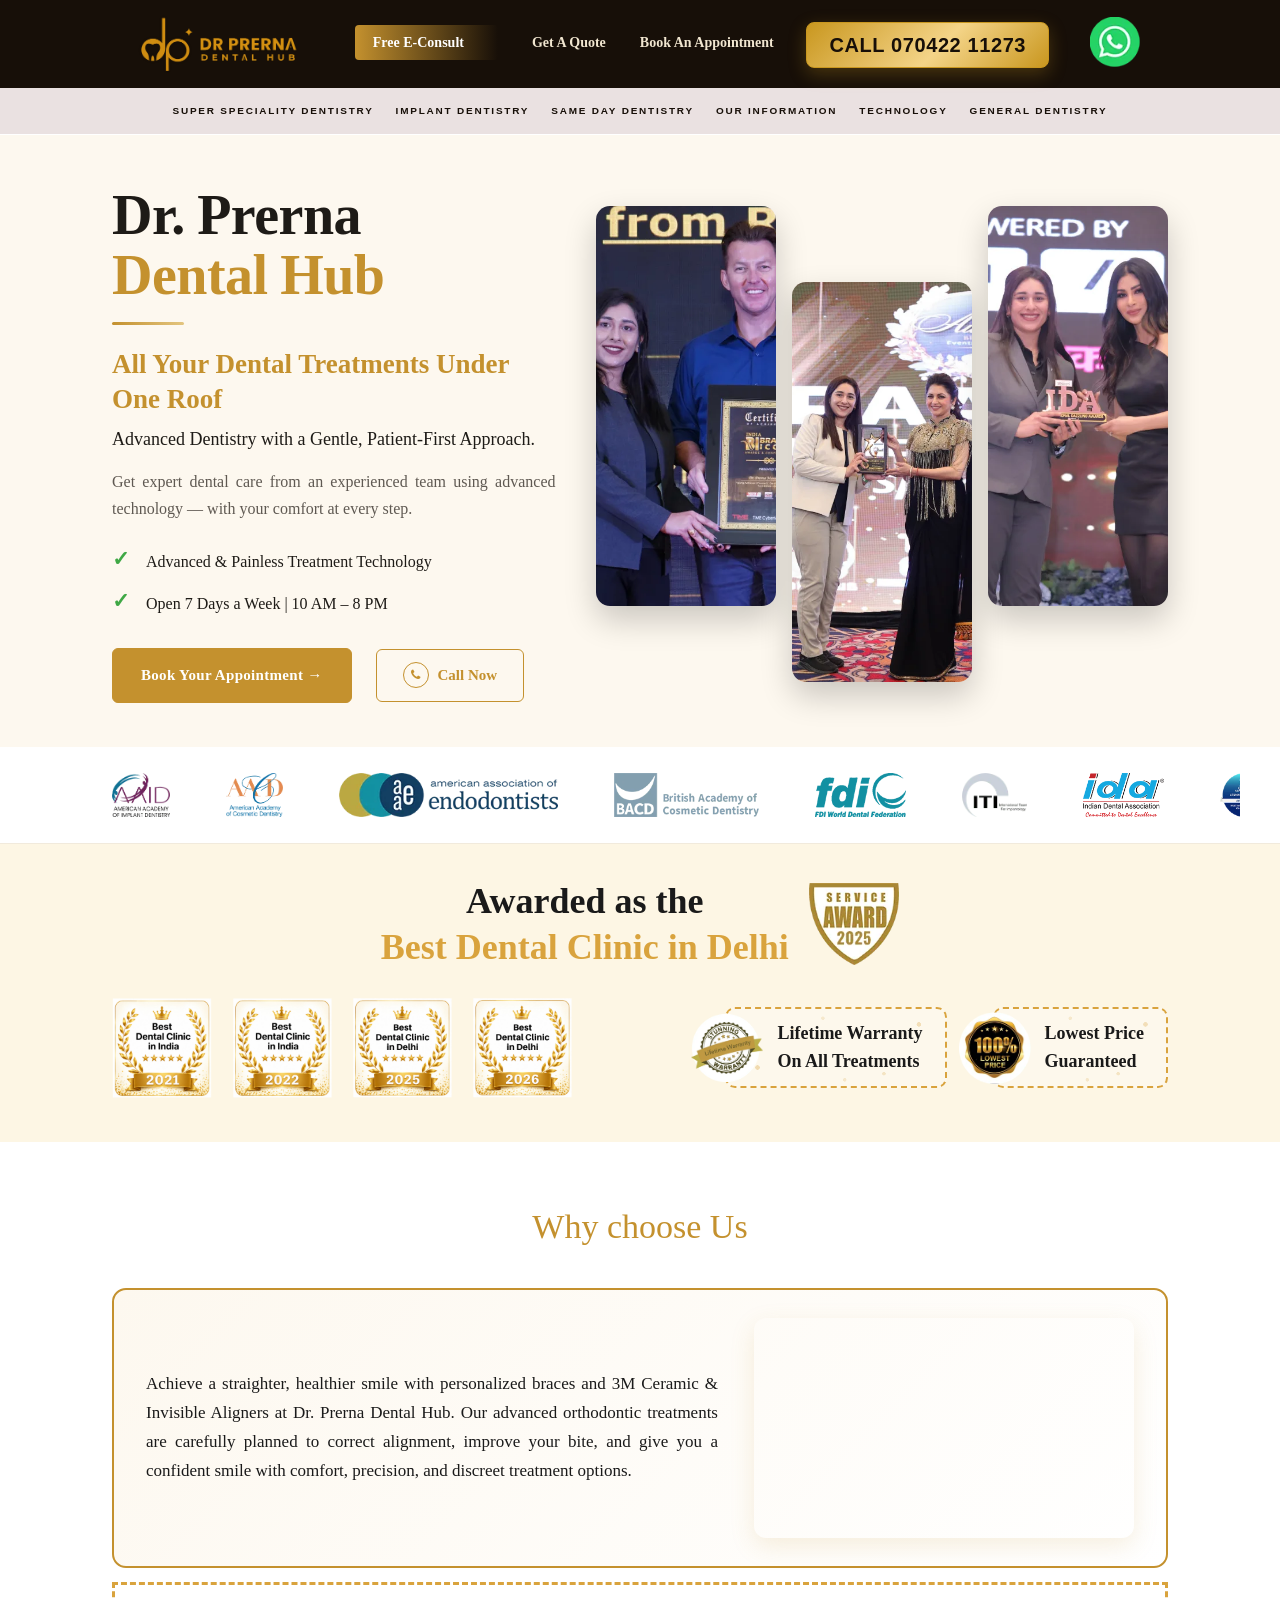
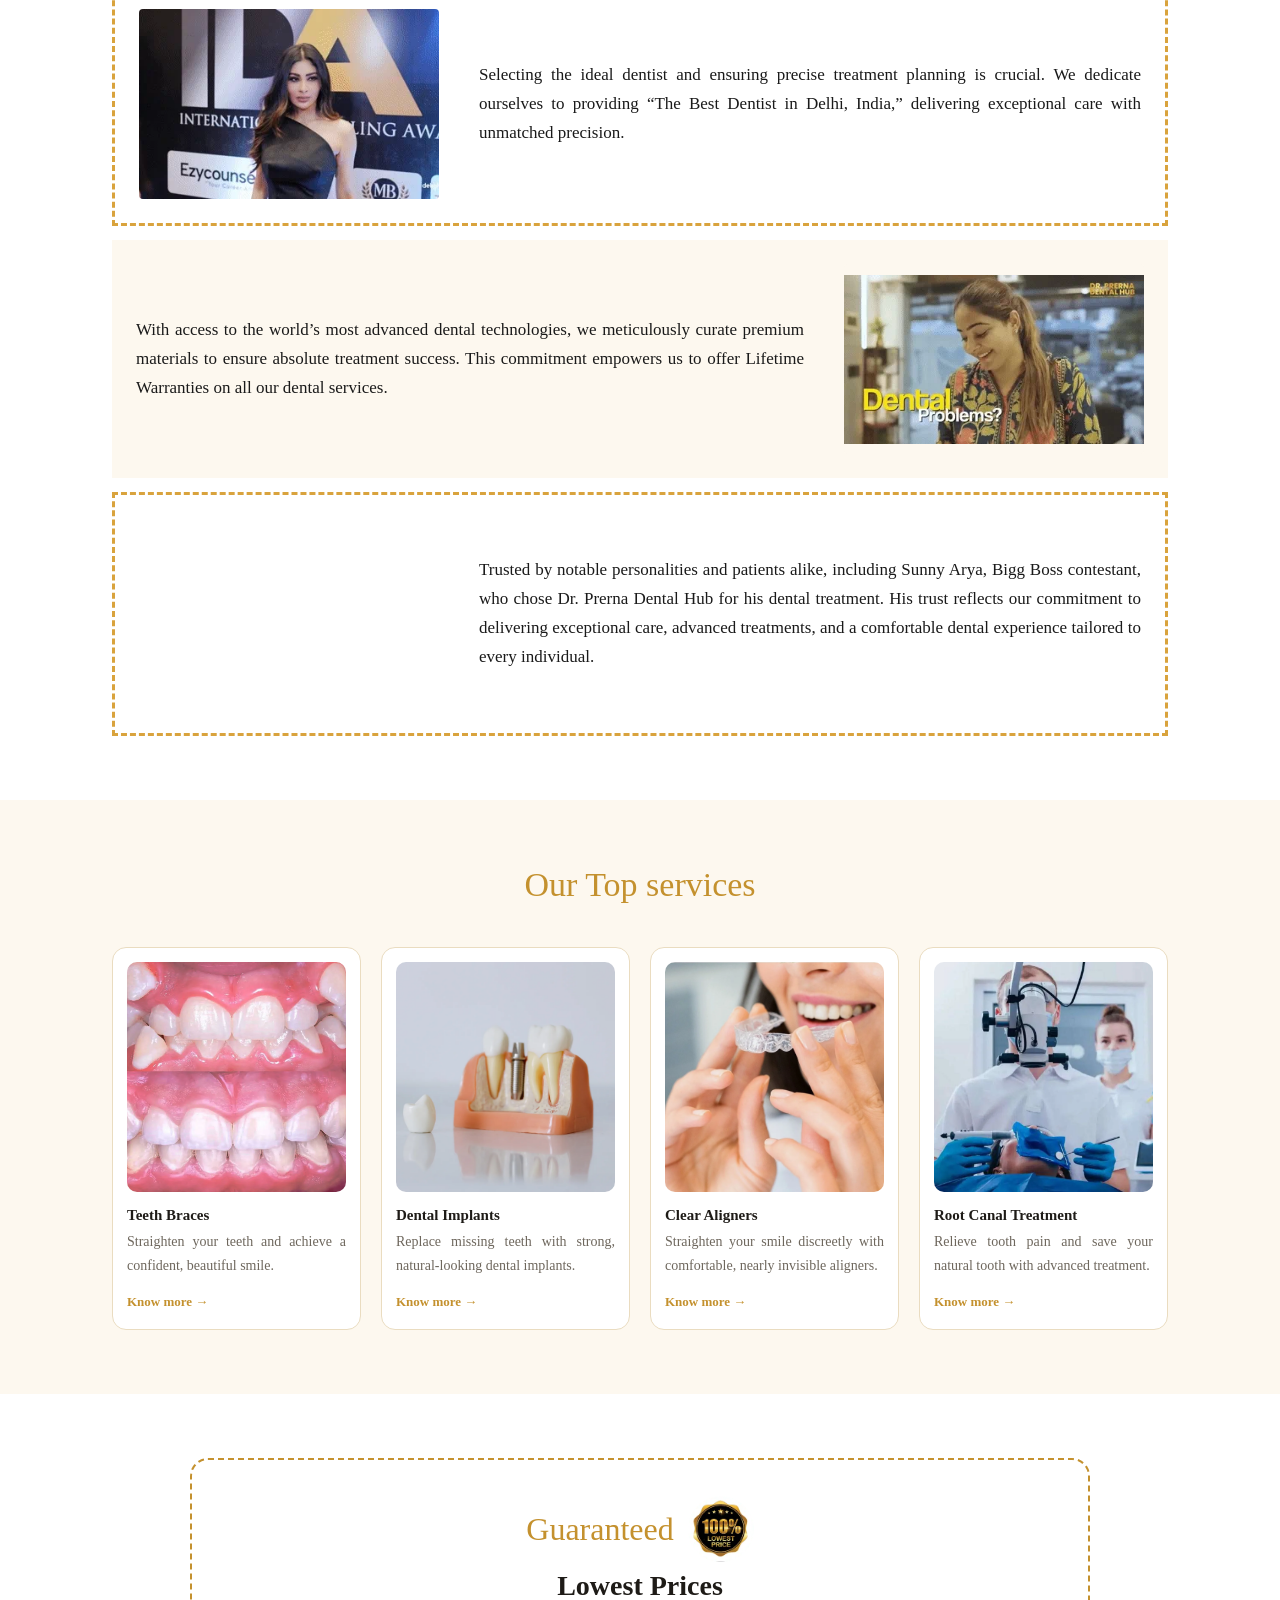
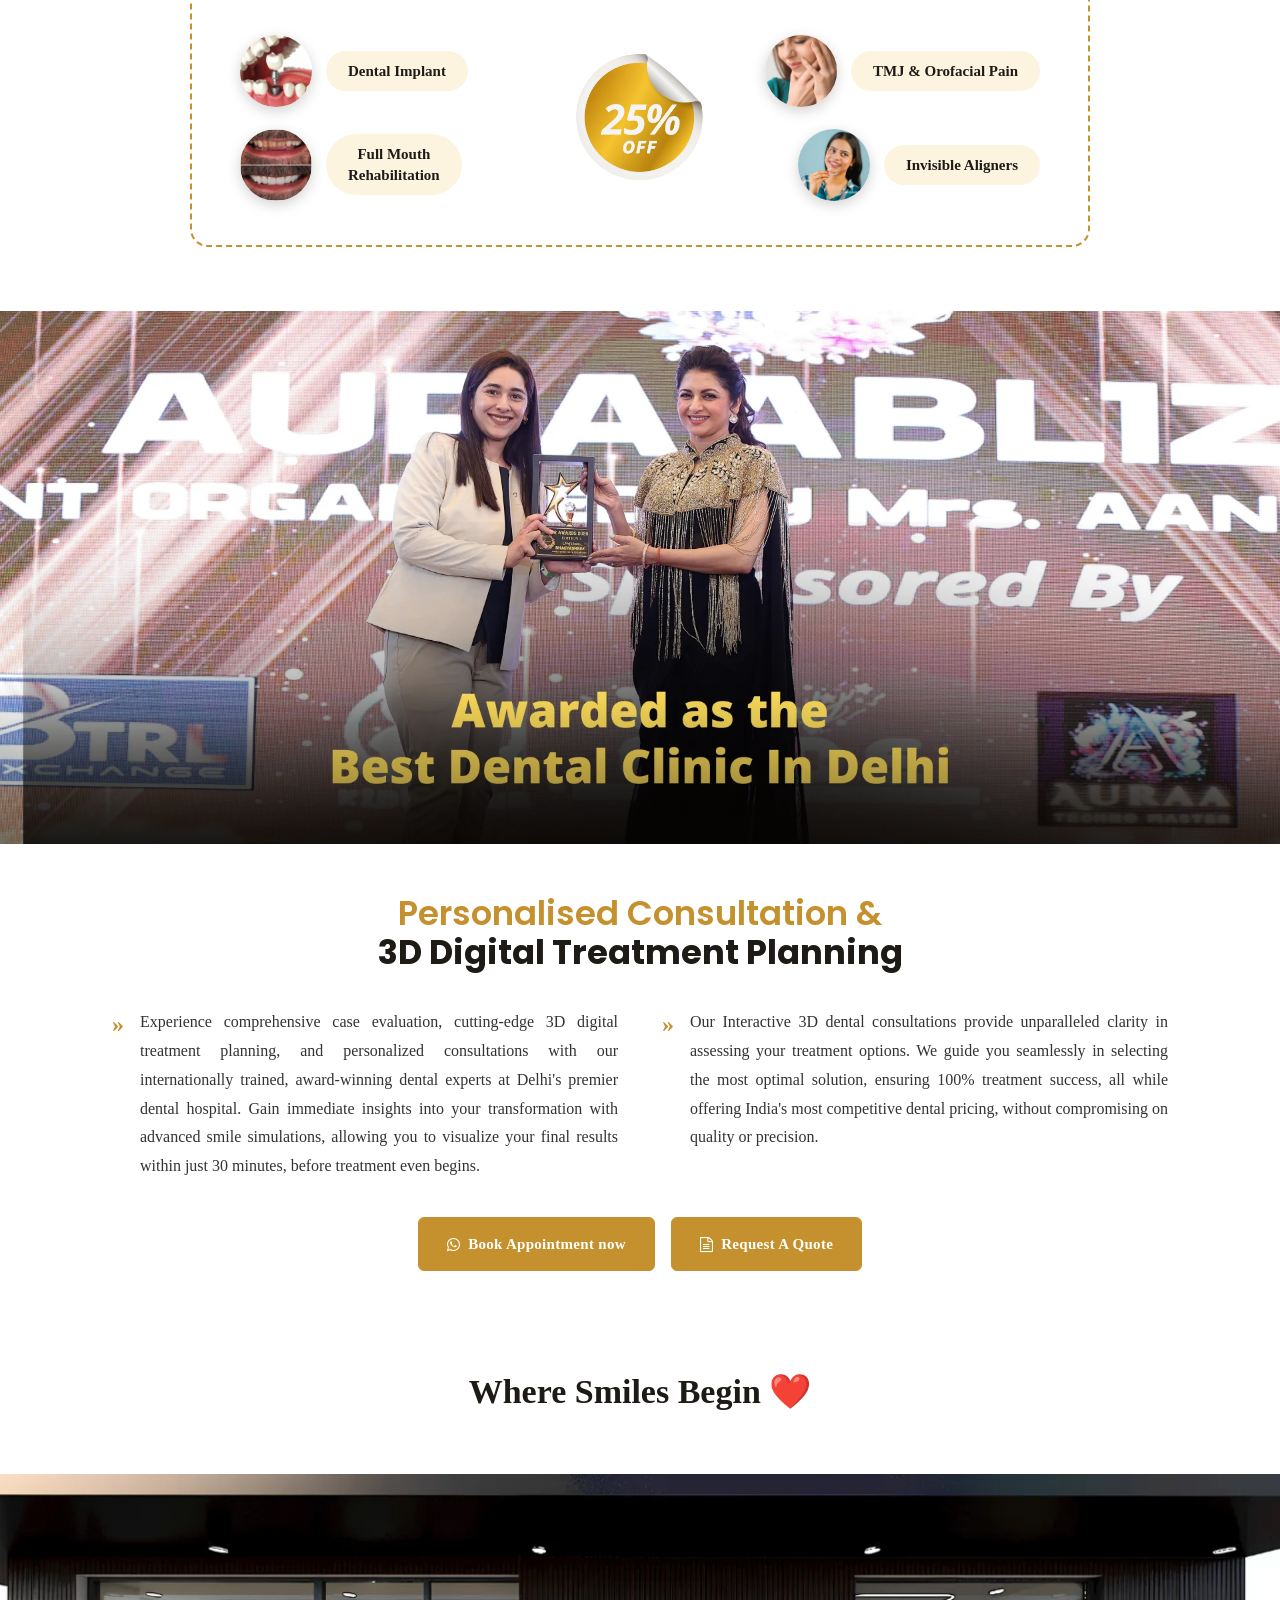
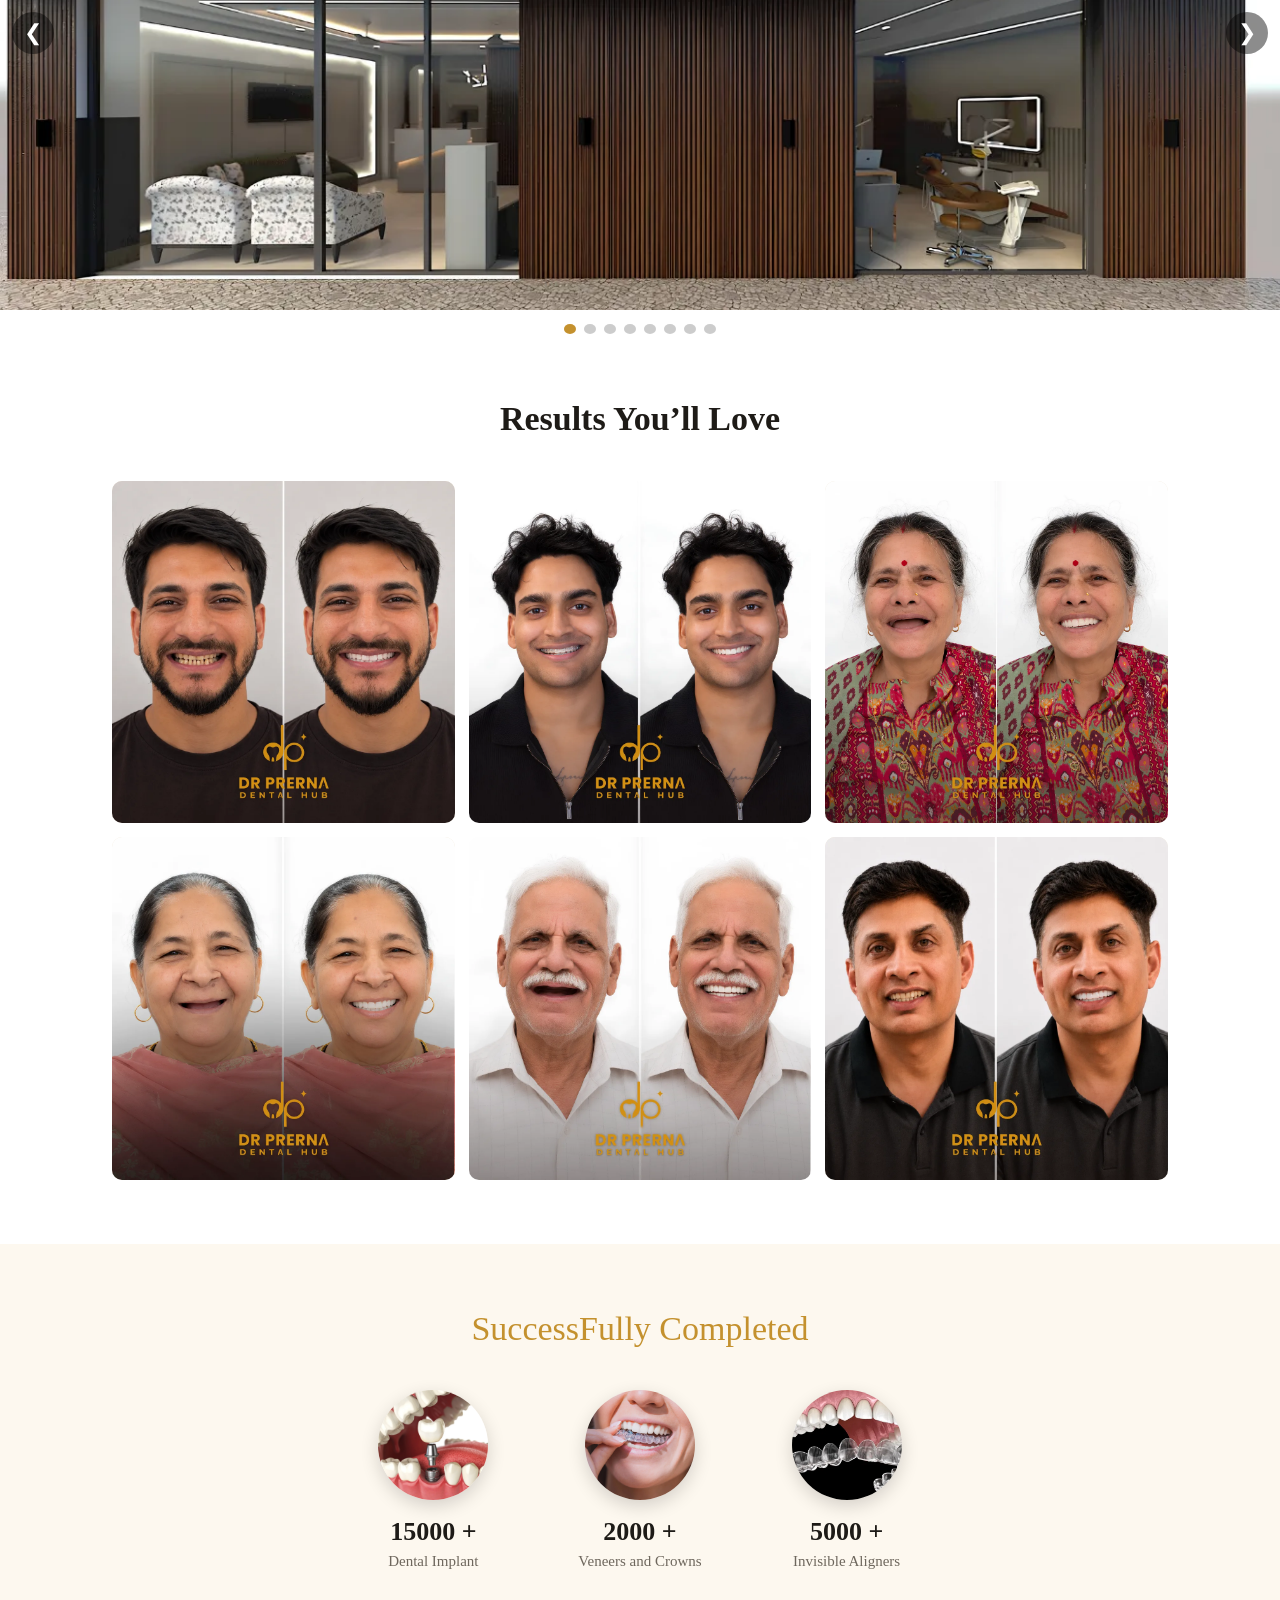
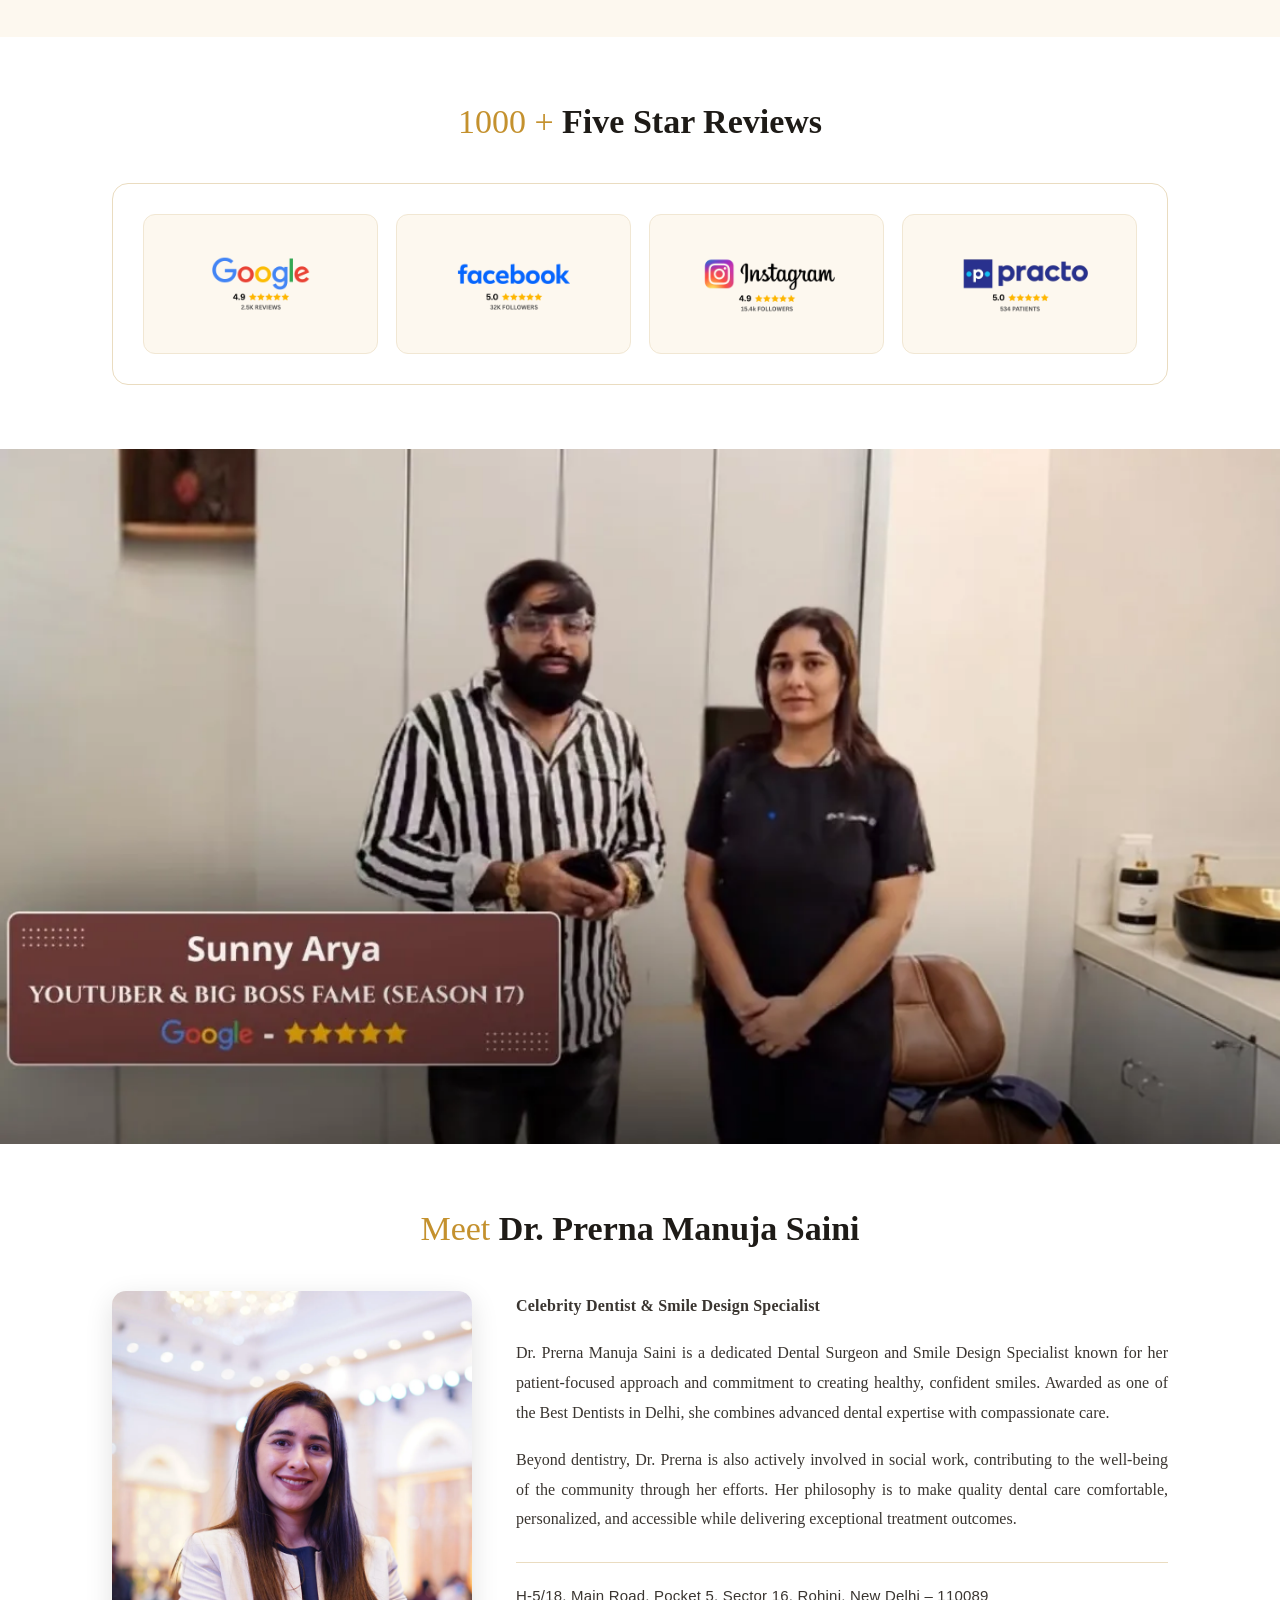
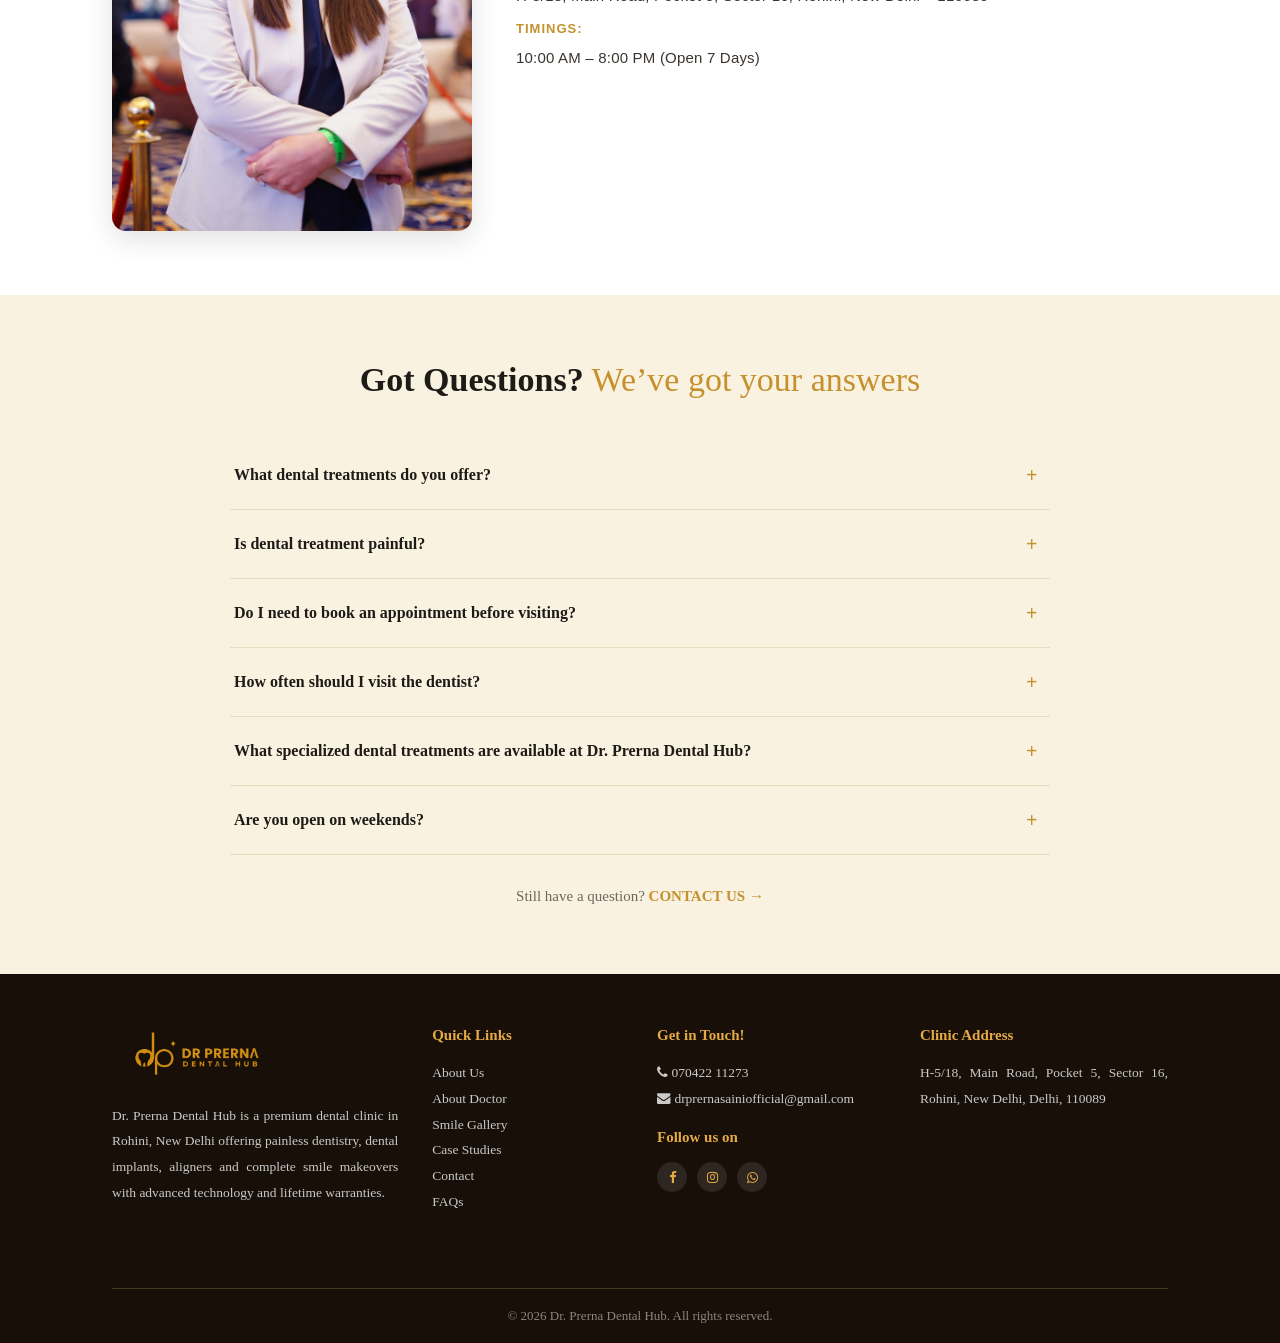
==== index.html @ 321ccd40 "Fix header WhatsApp overflow; lead with hero photos on mobile The top bar's flex row was 'flex: 0 0 " ====
<!DOCTYPE HTML>
<html lang="en">
<head>
    <meta name="viewport" content="width=device-width, initial-scale=1">
    <meta charset="utf-8">

    <title>Best Dentist in Rohini Sector 16 | Dr. Prerna Dental Hub</title>
    <meta name="description" content="Visit Dr. Prerna Dental Hub, Rohini Sector 16's trusted dental clinic for painless treatments, dental implants &amp; advanced dentistry. Book your appointment today." />
    <meta http-equiv="X-UA-Compatible" content="IE=edge">
    <link rel="canonical" href="index.html" />

    <link rel="shortcut icon" href="assets/favicon.webp" type="image/png">
    <link rel="icon" href="assets/favicon.webp" type="image/png">

    <!-- Poppins for banner caption + consultation heading -->
    <link rel="preconnect" href="https://fonts.googleapis.com">
    <link rel="preconnect" href="https://fonts.gstatic.com" crossorigin>
    <link rel="stylesheet" href="https://fonts.googleapis.com/css2?family=Poppins:wght@600;700&display=swap">

    <!-- Original site stylesheets: keep the header/logo pixel-identical to index.html -->
    <link rel="stylesheet" href="assets/css/font-awesome.css" type="text/css" media="all">
    <link rel="stylesheet" href="assets/css/style.css" type="text/css" media="all" />
    <link rel="stylesheet" href="assets/css/responsive-style.css" type="text/css" media="all" />
    <link rel="stylesheet" href="assets/css/header-footer-style.css" type="text/css" media="all" />

    <script type="text/javascript" src="assets/js/jquery.js"></script>

    <style type="text/css">
    /* ==========================================================================
       index3 — Dr Prerna Dental Hub layout.
       Font: Georgia Bold (headings) / Georgia Regular (body) throughout.
       ========================================================================== */
    .sd3, .sd3 *, .sd3 *:before, .sd3 *:after { box-sizing: border-box; }

    .sd3 {
        --cream:  #FDF8EF;
        --cream2: #FAF2E1;
        --gold:   #C4912E;
        --gold2:  #E3C57F;
        --ink:    #1E1B17;
        --muted:  #6E675D;
        --line:   #EADCC0;
        --green:  #0F4A3A;

        background: #fff;
        color: var(--ink);
        font-family: Georgia, 'Times New Roman', serif;
        font-size: 16px;
        line-height: 1.75;
        overflow-x: hidden;
    }

    /* reset against the original global stylesheet */
    .sd3 h1, .sd3 h2, .sd3 h3, .sd3 h4, .sd3 h5, .sd3 h6 {
        margin: 0; padding: 0; font-weight: 700; line-height: 1.25;
        color: var(--ink); text-transform: none; letter-spacing: 0;
        font-family: Georgia, 'Times New Roman', serif; background: none;
    }
    .sd3 p       { margin: 0 0 16px; color: var(--muted); font-size: 16px; font-family: Georgia, 'Times New Roman', serif; }
    .sd3 p:last-child { margin-bottom: 0; }
    .sd3 ul      { margin: 0; padding: 0; list-style: none; }
    .sd3 li      { margin: 0; padding: 0; background: none; list-style: none; }
    .sd3 a       { text-decoration: none; color: inherit; }
    .sd3 img     { max-width: 100%; height: auto; display: block; border: 0; }
    .sd3 video   { max-width: 100%; display: block; }
    .sd3 figure  { margin: 0; }
    .sd3 strong  { color: var(--ink); font-weight: 700; }

    /* compact wrap — 1200px max keeps content from stretching on wide screens */
    .sd3-wrap   { width: 100%; max-width: 1200px; margin: 0 auto; padding: 0 72px; }
    .sd3-sec    { padding: 64px 0; }

    /* The original header is position:fixed, so the page must start below it. */
    .sd3 { padding-top: 141px; }

    /* Match header container to content width */
    .header-wraper .container { width: 100%; max-width: 1200px; padding-left: 72px; padding-right: 72px; }

    /* Top bar: logo — Free E-Consult / Get A Quote / Book An Appointment — WhatsApp + call */
    .header-wraper .top-wraper .container { display: flex; align-items: center; justify-content: space-between; gap: 28px; }
    .header-wraper .top-wraper .logo { float: none; flex: 0 0 auto; }
    .header-wraper .top-wraper .top-block { float: none; margin: 0; flex: 0 0 auto; }
    .sd3-topnav {
        display: flex; align-items: center; gap: 34px; flex: 1 1 auto;
        justify-content: center; list-style: none; margin: 0; padding: 0;
    }
    .sd3-topnav li { margin: 0; padding: 0; }
    .sd3-topnav a {
        color: #f1e6d0; font-size: 14px; font-weight: 600; white-space: nowrap;
        font-family: Georgia, 'Times New Roman', serif; transition: color .2s;
    }
    .sd3-topnav a:hover { color: #e5aa43; }
    .sd3-topnav a.sd3-topnav-cta {
        color: #fff; background: linear-gradient(90deg, #c4912e 0%, rgba(196,145,46,0) 100%);
        padding: 10px 34px 10px 18px; border-radius: 4px; font-weight: 700;
    }
    .sd3-topnav a.sd3-topnav-cta:hover { color: #fff; }
    @media (max-width: 1100px) { .sd3-topnav { display: none; } }

    /* Below ~640px the logo + call pill + WhatsApp circle no longer fit the
       flex row. They were 'flex: 0 0 auto', so the WhatsApp button simply
       overflowed past the right edge and got clipped. Let both ends shrink
       and trim the call pill so the circle stays fully on screen. */
    @media (max-width: 640px) {
        .header-wraper .top-wraper .container { gap: 10px; }
        .header-wraper .top-wraper .logo { flex: 0 1 auto; min-width: 0; }
        .header-wraper .top-wraper .logo img { max-width: 118px; height: auto; }
        .header-wraper .top-wraper .top-block { flex: 0 0 auto; }
        .header-wraper .top-wraper .apppoint-btn { display: flex; align-items: center; gap: 8px; }
        .header-wraper .top-wraper .apppoint-btn .callbtn { margin: 0; font-size: 13px; }
        .header-wraper .top-wraper .apppoint-btn .callbtn .btn-title { font-size: 11px; letter-spacing: .3px; }
        .header-wraper .top-wraper a.dropdown-icon { flex: 0 0 34px; width: 34px; height: 34px; top: 0; }
        .header-wraper .top-wraper a.dropdown-icon img { width: 100%; height: 100%; display: block; }
    }
    @media (max-width: 400px) {
        .header-wraper .top-wraper .logo img { max-width: 96px; }
        .header-wraper .top-wraper .apppoint-btn .callbtn .btn-title { font-size: 10px; }
        .header-wraper .top-wraper .apppoint-btn .callbtn { padding: 6px 8px; }
    }

    /* Desktop nav: all items in one centred row, auto-fitting the width */
    @media (min-width: 992px) {
        .header-wraper .main-box { display: flex; align-items: center; justify-content: center; width: 100%; }
        .header-wraper .nav-outer { flex: 1 1 auto; display: flex; justify-content: center; min-width: 0; }
        .header-wraper .main-menu { float: none; width: 100%; max-width: 100%; }
        .header-wraper .main-menu .navigation { display: flex; justify-content: center; align-items: center; flex-wrap: nowrap; width: 100%; }
        .header-wraper .main-menu .navigation > li { float: none; flex: 0 1 auto; }
        .header-wraper .main-menu .navigation > li > a {
            padding: 8px clamp(4px, 0.9vw, 11px);
            font-size: clamp(9.5px, 0.78vw, 12px) !important;
            letter-spacing: clamp(0.4px, 0.14vw, 2.7px);
            white-space: nowrap;
        }
    }
    .sd3-cream  { background: var(--cream); }
    .sd3-cream2 { background: var(--cream2); }

    /* ---- shared section heading ---- */
    .sd3-title { text-align: center; margin-bottom: 40px; }
    .sd3-title h2 {
        font-family: Georgia, 'Times New Roman', serif;
        font-size: 34px; font-weight: 400; color: var(--gold);
    }
    .sd3-title h2 b { color: var(--ink); font-weight: 700; }
    .sd3-title .sd3-sub { display: block; font-size: 15px; color: var(--muted); margin-top: 8px; }

    /* three little gold dots */
    .sd3-dots { display: flex; gap: 6px; justify-content: center; margin-bottom: 14px; }
    .sd3-dots span { width: 6px; height: 6px; border-radius: 50%; background: var(--gold2); }
    .sd3-dots span:nth-child(2) { background: var(--gold); }

    /* ---- buttons ---- */
    .sd3-btn {
        display: inline-flex; align-items: center; gap: 8px;
        padding: 12px 28px; border-radius: 999px;
        font-size: 14px; font-weight: 700; letter-spacing: .3px;
        font-family: Georgia, 'Times New Roman', serif;
        background: var(--gold); color: #fff; border: 1px solid var(--gold);
        transition: .2s;
    }
    .sd3-btn:hover { background: #ab7d24; border-color: #ab7d24; color: #fff; }
    .sd3-btn.ghost { background: transparent; color: var(--gold); }
    .sd3-btn.ghost:hover { background: var(--gold); color: #fff; }
    /* override .sd3 a { color: inherit } so gold buttons keep white text */
    .sd3 a.sd3-btn { color: #fff; }
    .sd3 a.sd3-btn.ghost { color: var(--gold); }
    .sd3 a.sd3-btn.ghost:hover { color: #fff; }
    .sd3-btn.sq { border-radius: 6px; padding: 13px 28px; font-size: 15px; }

    /* ==================== 1. HERO ==================== */
    .sd3-hero { background: var(--cream); padding: 50px 0 44px; }
    .sd3-hero-row { display: flex; gap: 40px; align-items: center; }
    .sd3-hero-left  { flex: 0 0 42%; max-width: 42%; }

    .sd3-hero h1 {
        font-family: Georgia, 'Times New Roman', serif;
        font-size: 56px; font-weight: 700; line-height: 1.08; margin-bottom: 22px;
        /* keep the words tight — the scale does the work, not the spacing */
        text-align: left; text-justify: auto; word-spacing: -1px; letter-spacing: -0.5px;
        color: var(--ink);
    }
    .sd3-hero h1 .sd3-h1-gold { color: var(--gold); }
    .sd3-hero h1::after {
        content: ""; display: block; width: 72px; height: 3px; margin-top: 16px;
        background: linear-gradient(90deg, var(--gold), var(--gold2));
        border-radius: 2px;
    }
    .sd3-hero .sd3-hero-h2 {
        font-family: Georgia, 'Times New Roman', serif;
        font-size: 27px; font-weight: 700; color: var(--gold); line-height: 1.3;
        margin: 0 0 8px; text-align: left;
    }
    .sd3-hero .sd3-hero-bold {
        font-family: Georgia, 'Times New Roman', serif;
        font-size: 22px; font-weight: 800; color: var(--ink); margin-bottom: 16px;
    }
    .sd3-hero .sd3-tag {
        font-family: Georgia, 'Times New Roman', serif;
        font-size: 20px; font-weight: 700; color: var(--ink); margin-bottom: 10px; line-height: 1.5;
    }
    .sd3-hero .sd3-sub {
        font-family: Georgia, 'Times New Roman', serif;
        font-size: 18px; font-weight: 400; color: var(--ink); margin-bottom: 14px; line-height: 1.6;
    }
    .sd3-hero .sd3-lead {
        font-family: Georgia, 'Times New Roman', serif;
        font-size: 16px; font-weight: 400; color: #5f5952; margin-bottom: 26px; line-height: 1.7;
    }
    .sd3-hero ul { margin-bottom: 30px; }
    .sd3-hero ul li {
        display: flex; align-items: flex-start; gap: 12px;
        font-size: 16px; color: var(--ink); margin-bottom: 14px;
        font-family: Georgia, 'Times New Roman', serif;
    }
    .sd3-tick {
        flex: 0 0 22px; width: 22px; color: #3FA845;
        font-size: 21px; line-height: 1.1; font-weight: 700;
    }
    .sd3-hero-cta { display: flex; align-items: center; gap: 24px; flex-wrap: wrap; }
    .sd3-hero-cta .sd3-call {
        display: inline-flex; align-items: center; gap: 9px; font-size: 15px; font-weight: 700;
        color: var(--gold); font-family: Georgia, 'Times New Roman', serif;
        padding: 12px 26px; border: 1px solid var(--gold); border-radius: 6px;
        background: transparent; transition: .2s;
    }
    .sd3-hero-cta .sd3-call:hover { background: var(--gold); color: #fff; }
    .sd3-hero-cta .sd3-call:hover i { color: #fff; }
    .sd3-hero-cta .sd3-call i {
        width: 26px; height: 26px; border-radius: 50%; border: 1px solid currentColor;
        display: flex; align-items: center; justify-content: center; font-size: 12px;
    }

    /* three overlapping award photos */
    .sd3-hero-right { flex: 1 1 auto; min-width: 0; display: flex; align-items: flex-start; gap: 16px; }
    /* Slider dots are phone-only; hidden by default. */
    .sd3-hero-dots { display: none; }
    .sd3-hi { flex: 1 1 0; min-width: 0; border-radius: 14px; overflow: hidden; box-shadow: 0 14px 32px rgba(0,0,0,.20); }
    .sd3-hi img { width: 100%; height: 400px; object-fit: cover; object-position: 50% 25%; }
    .sd3 .sd3-hi-1 { z-index: 1; }
    .sd3 .sd3-hi-2 { z-index: 2; margin-top: 76px; }
    .sd3 .sd3-hi-3 { z-index: 3; }

    /* ==================== 2. ACCREDITATION STRIP ==================== */
    .sd3-brands { background: #fff; padding: 26px 0; border-bottom: 1px solid #F1EADC; }
    .sd3-brands .sd3-wrap { overflow: hidden; }
    .sd3-brands-track { display: flex; width: max-content; animation: sd3-marquee 32s linear infinite; }
    .sd3-brands:hover .sd3-brands-track { animation-play-state: paused; }
    .sd3-brands ul {
        display: flex; align-items: center; flex-wrap: nowrap;
        gap: 56px; padding-right: 56px; margin: 0;
    }
    .sd3-brands li { flex: 0 0 auto; }
    .sd3-brands img { height: 44px; width: auto; object-fit: contain; filter: grayscale(15%); }
    @keyframes sd3-marquee { from { transform: translateX(0); } to { transform: translateX(-50%); } }
    @media (prefers-reduced-motion: reduce) { .sd3-brands-track { animation: none; } }

    /* ==================== 3. AWARDED ==================== */
    .sd3-award {
        background: #FDF6E4; padding: 34px 0 44px;
        font-family: Georgia, 'Times New Roman', serif;
    }

    .sd3-award-head { display: flex; align-items: center; justify-content: center; gap: 20px; margin-bottom: 28px; }
    .sd3-award-head-txt { text-align: center; }
    .sd3-award-head h3,
    .sd3-award-head h2 { font-family: Georgia, 'Times New Roman', serif; font-size: 36px; font-weight: 700; line-height: 1.28; }
    .sd3-award-head h3 { color: #1A1A1A; }
    .sd3-award-head h2 { color: #D9A33D; }
    .sd3 .sd3-award-shield { flex: 0 0 auto; height: 82px; width: auto; }

    /* years LEFT — promises RIGHT stacked vertically beside them */
    .sd3-award-row { display: flex; align-items: center; justify-content: space-between; gap: 40px; flex-wrap: nowrap; }
    .sd3-award-years { display: flex; align-items: center; gap: 20px; flex-wrap: wrap; }
    .sd3-award-years img { width: 100px; height: auto; }

    .sd3-award-promises { display: flex; flex-direction: row; align-items: center; gap: 46px; flex: 0 0 auto; }
    .sd3-promise-1 {
        position: relative; display: flex; align-items: center;
        min-height: 80px; padding: 14px 22px 14px 50px;
        border: 2px dashed #D9A33D; border-radius: 10px;
        background:
            radial-gradient(circle at 14% 76%, rgba(217,163,61,.34) 0 2px, transparent 2.5px),
            radial-gradient(circle at 30% 26%, rgba(217,163,61,.22) 0 1.5px, transparent 2px),
            radial-gradient(circle at 88% 20%, rgba(217,163,61,.30) 0 2px, transparent 2.5px),
            radial-gradient(circle at 72% 84%, rgba(217,163,61,.24) 0 1.5px, transparent 2px),
            radial-gradient(circle at 54% 92%, rgba(217,163,61,.20) 0 1.5px, transparent 2px),
            radial-gradient(circle at 44% 12%, rgba(217,163,61,.18) 0 1.5px, transparent 2px),
            #FDF8EC;
    }
    .sd3 .sd3-seal { position: absolute; left: -36px; width: 72px; height: 72px; object-fit: contain; }
    .sd3-promise-txt { display: flex; flex-direction: column; gap: 6px; }
    .sd3-promise-txt span { font-size: 18px; font-weight: 700; color: #1A1A1A; line-height: 1.2; white-space: nowrap; font-family: Georgia, 'Times New Roman', serif; }

    /* ==================== 4. WHY CHOOSE US ==================== */
    .sd3-choose-1 {
        display: flex; gap: 40px; align-items: center;
        border: 3px dashed #D9A33D;
        background: #fff; padding: 24px; margin: 0;
        font-family: Georgia, 'Times New Roman', serif;
    }
    .sd3-choose-1 + .sd3-choose-1 { margin-top: 14px; }
    .sd3-choose-1.plain { border: none; background: var(--cream); border-radius: 0; }
    .sd3-choose-1.alt { flex-direction: row-reverse; }
    .sd3-choose-1 .sd3-choose-img { flex: 0 0 300px; max-width: 300px; border-radius: 4px; overflow: hidden; }
    .sd3-choose-1 .sd3-choose-img img,
    .sd3-choose-1 .sd3-choose-img video { width: 100%; height: 100%; min-height: 190px; object-fit: cover; }
    .sd3-choose-1 .sd3-choose-img--contain img { object-fit: contain; background: var(--cream); }
    .sd3-choose-1 .sd3-choose-txt { flex: 1 1 auto; display: flex; flex-direction: column; justify-content: center; gap: 16px; }
    .sd3-choose-1 .sd3-choose-txt p { font-family: Georgia, 'Times New Roman', serif; font-size: 17px; line-height: 1.7; color: #1A1A1A; }

    /* Braces card — solid border, no dashing */
    .sd3-choose-1.braces-card {
        border: 2px solid var(--gold); border-radius: 14px;
        background: linear-gradient(135deg, #FDF8EF 0%, #fff 100%);
        padding: 28px 32px; gap: 36px;
    }
    .sd3-choose-1.braces-card .sd3-choose-img {
        flex: 0 0 380px; max-width: 380px; border-radius: 12px; overflow: hidden;
        box-shadow: 0 8px 24px rgba(196,145,46,.15);
    }
    .sd3-choose-1.braces-card .sd3-choose-img video {
        width: 100%; height: 100%; min-height: 220px; object-fit: cover; border-radius: 12px;
    }

    /* ==================== 5. TOP SERVICES ==================== */
    .sd3-serv-row { display: grid; grid-template-columns: repeat(4, 1fr); gap: 20px; }
    .sd3-serv-1 {
        border: 1px solid var(--line); border-radius: 14px; background: #fff;
        padding: 14px; transition: .2s;
    }
    .sd3-serv-1:hover { box-shadow: 0 10px 26px rgba(196,145,46,.14); transform: translateY(-3px); }
    .sd3-serv-1 figure { border-radius: 10px; overflow: hidden; margin-bottom: 14px; }
    .sd3-serv-1 figure img { width: 100%; height: 230px; object-fit: cover; }
    .sd3-serv-1 h3 { font-size: 15px; font-weight: 700; margin-bottom: 6px; }
    .sd3-serv-1 p { font-size: 14px; line-height: 1.65; margin-bottom: 10px; }
    .sd3-serv-1 .sd3-serv-link { font-size: 13px; font-weight: 700; color: var(--gold); font-family: Georgia, 'Times New Roman', serif; }

    /* ==================== 6. GUARANTEED LOWEST PRICES ==================== */
    .sd3-price-card {
        border: 2px dashed var(--gold); border-radius: 18px;
        background: #fff; padding: 36px 48px 44px;
        max-width: 900px; margin: 0 auto;
    }
    .sd3-price-head { text-align: center; margin-bottom: 32px; }
    .sd3-price-head h2 {
        font-family: Georgia, 'Times New Roman', serif; font-size: 32px; font-weight: 400; color: var(--gold);
        display: inline-flex; align-items: center; gap: 14px; line-height: 1;
    }
    .sd3-price-inline-badge { width: 66px; height: 66px; object-fit: contain; }
    .sd3-price-head h3 { font-family: Georgia, 'Times New Roman', serif; font-size: 28px; font-weight: 700; color: var(--ink); margin-top: 6px; }
    .sd3-badge100 { display: none; }

    /* body: left-col | center sticker | right-col */
    .sd3-price-body { display: flex; align-items: center; justify-content: space-between; gap: 16px; }
    .sd3-price-col { display: flex; flex-direction: column; gap: 22px; flex: 1 1 0; }
    .sd3-price-col.right { align-items: flex-end; }
    .sd3-price-item { display: flex; align-items: center; gap: 14px; }
    .sd3-price-item.right { flex-direction: row-reverse; }
    .sd3-price-circ {
        width: 72px; height: 72px; border-radius: 50%; object-fit: cover; flex: 0 0 72px;
        box-shadow: 0 4px 14px rgba(0,0,0,.18);
    }
    .sd3-price-label {
        background: #FDF4E0; border-radius: 999px;
        padding: 10px 22px; font-size: 15px; font-weight: 700;
        color: var(--ink); font-family: Georgia, 'Times New Roman', serif;
        line-height: 1.35; text-align: center; white-space: nowrap;
    }
    .sd3-price-center { flex: 0 0 150px; display: flex; align-items: center; justify-content: center; }
    .sd3-price-center img { width: 140px; height: auto; }

    /* hide old grid/pill — replaced by body/col/item above */
    .sd3-price-grid, .sd3-price-pill { display: none; }

    /* ==================== 7. WIDE AWARD BANNER / CAROUSEL ==================== */
    /* same bottom-curve technique as the original site's .bottomcurve / #clinictbig slider:
       an SVG shape overlay, not a CSS border-radius crop.
       Slides are stacked (position:absolute, all same spot) and crossfade via
       opacity/z-index — no flex width math, no transform, nothing that can
       leave a slide mis-positioned or clipped to blank. */
    .sd3-banner { position: relative; width: 100%; overflow: visible; }
    .sd3-banner-slides { position: relative; width: 100%; overflow: hidden; }
    .sd3-banner-slide {
        position: absolute; top: 0; left: 0; width: 100%;
        opacity: 0; z-index: 1;
    }
    .sd3-banner-slide.active { opacity: 1; z-index: 2; position: relative; }
    .sd3 .sd3-banner-slide img { width: 100%; height: auto; display: block; }
    .sd3-banner-grad {
        position: absolute; bottom: 0; left: 0; right: 0; height: 160px;
        background: linear-gradient(transparent, rgba(10,6,2,.55));
        pointer-events: none;
    }
    .sd3-banner .bottomcurve { position: absolute; bottom: -8px; left: 0; width: 100%; z-index: 22; overflow: hidden; }
    .sd3-banner .bottomcurve svg { width: calc(110% + 1.3px); height: 200px; position: relative; left: 50%; transform: translateX(-50%); display: block; }
    .sd3-banner .bottomcurve svg path { fill: #fff; }
    /* hide dots inside banner — carousel still auto-advances */
    .sd3-banner-dots { display: none; }
    .sd3-banner-dot { display: none; }

    /* ==================== CLINIC IMAGE CAROUSEL ==================== */
    .sd3-clinic-arr {
        position: absolute; top: 50%; transform: translateY(-50%); z-index: 5;
        background: rgba(0,0,0,.45); color: #fff; border: none; cursor: pointer;
        font-size: 22px; width: 42px; height: 42px; border-radius: 50%;
        display: flex; align-items: center; justify-content: center;
        transition: background .2s;
    }
    .sd3-clinic-arr:hover { background: rgba(0,0,0,.7); }
    .sd3-clinic-prev { left: 12px; }
    .sd3-clinic-next { right: 12px; }
    .sd3-clinic-dots { display: flex; justify-content: center; gap: 8px; margin-top: 14px; }
    .sd3-clinic-dot {
        width: 10px; height: 10px; border-radius: 50%; border: none; cursor: pointer;
        background: #ccc; transition: background .25s;
    }
    .sd3-clinic-dot.active { background: var(--gold); }

    /* ==================== 8. PERSONALISED CONSULTATION ==================== */
    .sd3-cons { background: #fff; padding: 50px 0 60px; }
    .sd3-cons-title { text-align: center; margin-bottom: 36px; }
    .sd3-cons-title h2 {
        font-family: 'Poppins', sans-serif;
        font-size: 34px; font-weight: 600; line-height: 1.15;
    }
    .sd3-cons-title h2 span { color: var(--gold); font-weight: 600; display: block; }
    .sd3-cons-title h2 strong { color: var(--ink); font-weight: 700; display: block; }
    .sd3-cons-cols {
        display: grid; grid-template-columns: 1fr 1fr; gap: 44px;
        margin-bottom: 36px;
    }
    .sd3-cons-col { display: flex; gap: 16px; align-items: flex-start; }
    .sd3-cons-chevron { font-size: 24px; font-weight: 700; color: var(--gold); line-height: 1.4; flex: 0 0 auto; }
    .sd3-cons-col p { font-size: 16px; line-height: 1.8; color: #333; margin: 0; font-family: Georgia, 'Times New Roman', serif; }
    .sd3-cons-btns { display: flex; gap: 16px; justify-content: center; flex-wrap: wrap; }

    /* ==================== 9 & 10. PHOTO GRIDS ==================== */
    .sd3-grid4 { display: grid; grid-template-columns: repeat(4, 1fr); gap: 14px; }
    .sd3-grid4 figure { border-radius: 10px; overflow: hidden; background: #F3EADA; }
    .sd3-grid4 img { width: 100%; height: 260px; object-fit: cover; transition: .3s; }
    .sd3-grid4 figure:hover img { transform: scale(1.04); }
    .sd3-grid4.tall { grid-template-columns: repeat(3, 1fr); }
    /* testimonial sources are square — match the cell so nothing gets cropped off the bottom */
    .sd3-grid4.tall img { height: auto; aspect-ratio: 1 / 1; }

    /* ==================== 11. SUCCESSFULLY COMPLETED ==================== */
    .sd3-stats-card { display: flex; align-items: flex-start; justify-content: center; gap: 90px; }
    .sd3-stats-1 { flex: 0 1 auto; text-align: center; }
    .sd3-stats-circ {
        width: 110px; height: 110px; border-radius: 50%; overflow: hidden;
        margin: 0 auto 16px; box-shadow: 0 6px 18px rgba(0,0,0,.16);
    }
    .sd3-stats-circ img { width: 100%; height: 100%; object-fit: cover; display: block; }
    .sd3-stats-1 h3 { font-size: 26px; font-weight: 700; color: var(--ink); font-family: Georgia, 'Times New Roman', serif; }
    .sd3-stats-1 p { font-size: 15px; margin: 0; color: var(--muted); }

    /* ==================== 12. REVIEWS ==================== */
    .sd3-rev-card { border: 1px solid var(--line); border-radius: 16px; background: #fff; padding: 30px; }
    .sd3-rev-grid { display: grid; grid-template-columns: repeat(4, 1fr); gap: 18px; }
    .sd3-rev-1 {
        display: flex; align-items: center; justify-content: center;
        border: 1px solid #F1E7D3; border-radius: 12px; padding: 14px; background: var(--cream);
    }
    /* fixed box so the badges line up even though their source ratios differ */
    .sd3-rev-1 img { width: 100%; max-width: 180px; height: 110px; object-fit: contain; }

    /* full-width award image band */
    .sd3-fullimg { width: 100%; line-height: 0; }
    .sd3-fullimg img { width: 100%; height: auto; display: block; }

    /* ==================== 13. TOP DENTISTS ==================== */
    .sd3-dent-head {
        background: linear-gradient(180deg, #FBF1DD 0%, var(--cream) 100%);
        text-align: center; padding: 40px 20px 30px;
    }
    .sd3-dent-head h2 { font-family: Georgia, 'Times New Roman', serif; font-size: 32px; font-weight: 400; color: var(--gold); }
    .sd3-dent-row { display: grid; grid-template-columns: repeat(3, 1fr); gap: 24px; }
    .sd3-dent-1 { text-align: center; }
    .sd3-dent-1 figure { border-radius: 12px; overflow: hidden; margin-bottom: 12px; background: #F3EADA; }
    .sd3-dent-1 img { width: 100%; height: 380px; object-fit: cover; object-position: top center; }
    .sd3-dent-1 h3 { font-size: 16px; font-weight: 700; font-family: Georgia, 'Times New Roman', serif; }
    .sd3-dent-1 span { font-size: 14px; color: var(--muted); font-family: Georgia, 'Times New Roman', serif; }

    /* ==================== 14. MEET DR PRERNA ==================== */
    .sd3-dr-row { display: flex; gap: 44px; align-items: flex-start; }
    .sd3-dr-img { flex: 0 0 360px; max-width: 360px; border-radius: 14px; overflow: hidden; box-shadow: 0 8px 28px rgba(0,0,0,.12); }
    .sd3-dr-img img { width: 100%; display: block; }
    .sd3-dr-txt { flex: 1 1 auto; min-width: 0; }
    .sd3-dr-txt p { font-size: 16px; line-height: 1.85; color: #3a3530; font-family: Georgia, 'Times New Roman', serif; margin-bottom: 18px; }
    /* Role line under the doctor's name */
    .sd3-dr-role {
        font-size: 18px; font-weight: 700; color: var(--gold);
        margin: 0 0 14px; letter-spacing: .2px;
    }
    /* Address + timings deliberately break from the Georgia body copy:
       a sans face sets the practical details apart from the prose. */
    .sd3-dr-meta {
        margin-top: 28px; border-top: 1px solid var(--line); padding-top: 20px;
    }
    .sd3-dr-meta p {
        font-size: 15px; margin: 0 0 10px; color: #3a3530; line-height: 1.7;
        font-family: 'Segoe UI', 'Helvetica Neue', Arial, sans-serif; letter-spacing: .2px;
    }
    .sd3-dr-meta p:last-child { margin-bottom: 0; }
    .sd3-dr-time span {
        display: block; font-size: 13px; font-weight: 700; letter-spacing: 1px;
        text-transform: uppercase; color: var(--gold); margin-bottom: 4px;
    }

    /* ==================== 15. FAQ ==================== */
    .sd3-faq { max-width: 820px; margin: 0 auto; }
    .sd3-faq-1 { border-bottom: 1px solid var(--line); }
    .sd3-faq-q {
        display: flex; align-items: center; justify-content: space-between; gap: 20px;
        padding: 20px 4px; cursor: pointer; font-size: 16px; font-weight: 700;
        color: var(--ink); font-family: Georgia, 'Times New Roman', serif;
    }
    .sd3-faq-q .sd3-faq-ico {
        flex: 0 0 20px; font-size: 20px; line-height: 1; color: var(--gold); transition: .2s;
    }
    .sd3-faq-1.open .sd3-faq-ico { transform: rotate(45deg); }
    .sd3-faq-a { max-height: 0; overflow: hidden; transition: max-height .3s ease; }
    .sd3-faq-1.open .sd3-faq-a { max-height: 320px; }
    .sd3-faq-a p { padding: 0 4px 20px; font-size: 15px; }
    .sd3-faq-foot { text-align: center; margin-top: 28px; font-size: 15px; color: var(--muted); font-family: Georgia, 'Times New Roman', serif; }
    .sd3-faq-foot a { color: var(--gold); font-weight: 700; }

    /* ==================== 16. FOOTER ==================== */
    .sd3-foot { background: #170F08; color: #cacaca; padding: 52px 0 0; font-family: Georgia, 'Times New Roman', serif; }
    .sd3-foot-row { display: grid; grid-template-columns: 1.5fr 1fr 1.2fr 1.3fr; gap: 34px; }
    .sd3-foot h4 { color: #e5aa43; font-size: 15px; font-weight: 700; margin-bottom: 16px; font-family: Georgia, 'Times New Roman', serif; }
    .sd3-foot p, .sd3-foot li, .sd3-foot a { color: #cacaca; font-size: 13.5px; line-height: 1.9; font-family: Georgia, 'Times New Roman', serif; }
    .sd3-foot a:hover { color: #C9971F; }
    .sd3-foot-logo { display: inline-block; margin-bottom: 16px; }
    .sd3-foot-logo img { height: 52px; width: auto; }
    .sd3-foot-social { display: flex; gap: 10px; margin-top: 12px; }
    .sd3-foot-social a {
        width: 30px; height: 30px; border-radius: 50%; background: rgba(255,255,255,.10);
        display: flex; align-items: center; justify-content: center; color: #e5aa43; font-size: 13px;
    }
    .sd3-foot-social a:hover { background: #C9971F; color: #170F08; }
    .sd3-foot-map { border-radius: 10px; overflow: hidden; margin-top: 12px; }
    .sd3-foot-map iframe { width: 100%; height: 120px; border: 0; display: block; }
    .sd3-foot-bar {
        margin-top: 40px; border-top: 1px solid rgb(241 198 122 / 22%);
        padding: 16px 0; text-align: center; font-size: 13px; color: #8d8580;
        font-family: Georgia, 'Times New Roman', serif;
    }

    /* ==================== RESPONSIVE ==================== */
    @media (max-width: 991px) {
        .sd3-wrap { padding: 0 32px; }
        .header-wraper .container { padding-left: 32px; padding-right: 32px; }
        .sd3-hero-row { flex-direction: column; }
        .sd3-hero-left, .sd3-hero-right { flex: 1 1 100%; max-width: 100%; }
        /* Stacked layout leads with the photos; the copy (and its CTAs) follow.
           Dots stay glued to the strip they belong to. */
        .sd3-hero-right { order: 1; }
        .sd3-hero-dots  { order: 2; }
        .sd3-hero-left  { order: 3; margin-top: 28px; }
        .sd3-hi img { height: 240px; }
        .sd3 .sd3-hi-2 { margin: 40px -18px 0 -18px; }
        .sd3-grid4 img { height: 200px; }
        .sd3-grid4.tall { grid-template-columns: repeat(2, 1fr); }
        .sd3-grid4.tall img { height: auto; aspect-ratio: 1 / 1; }
        .sd3-dent-1 img { height: 300px; }
        .sd3-choose-1 .sd3-choose-img { flex: 0 0 260px; max-width: 260px; }
        .sd3-choose-1.braces-card .sd3-choose-img { flex: 0 0 260px; max-width: 260px; }
        .sd3-choose-1.braces-card { padding: 22px 24px; gap: 24px; }
        .sd3-award-row { flex-wrap: wrap; justify-content: center; gap: 40px; }
        .sd3-award-years { justify-content: center; flex-wrap: wrap; gap: 16px; }
        .sd3-award-years img { width: 86px; }
        .sd3-award-promises { flex-direction: row; flex-wrap: wrap; gap: 34px; align-items: center; justify-content: center; }
        .sd3-award-head h3, .sd3-award-head h2 { font-size: 28px; }
        .sd3 .sd3-award-shield { height: 68px; }
        .sd3-serv-row { grid-template-columns: repeat(2, 1fr); }
        .sd3-cons-cols { grid-template-columns: 1fr; gap: 0; }
        .sd3-rev-grid { grid-template-columns: repeat(2, 1fr); }
        .sd3-dent-row { grid-template-columns: repeat(2, 1fr); }
        .sd3-dr-row { flex-direction: column; }
        .sd3-dr-img { flex: 1 1 100%; max-width: 100%; }
        .sd3-foot-row { grid-template-columns: repeat(2, 1fr); }
        .sd3-price-body { flex-wrap: wrap; justify-content: center; }
        .sd3-price-col { flex: 1 1 180px; }
        .sd3-price-center { order: -1; flex: 0 0 100%; justify-content: center; }
        .sd3-price-col.right { align-items: flex-start; }
        .sd3-stats-card { flex-wrap: wrap; gap: 40px; }
        .sd3-stats-circ { width: 90px; height: 90px; }
    }
    @media (max-width: 640px) {
        .sd3-sec { padding: 44px 0; }
        .sd3-wrap { padding: 0 20px; }
        .header-wraper .container { padding-left: 20px; padding-right: 20px; }
        .sd3-title h2, .sd3-award-head h2, .sd3-dent-head h2 { font-size: 26px; }
        .sd3-cons-title h2 { font-size: 24px; }
        .sd3-hero h1 { font-size: 36px; }
        .sd3-hero .sd3-tag { font-size: 17px; }
        /* Hero photos become a swipeable slider on phones. Three thumbs side
           by side left each only ~113px wide, too small to make out; each card
           now fills most of the screen and snaps into place. */
        .sd3-hero-right {
            overflow-x: auto; scroll-snap-type: x mandatory;
            -webkit-overflow-scrolling: touch;
            gap: 12px; padding-bottom: 4px;
            scrollbar-width: none; -ms-overflow-style: none;
        }
        .sd3-hero-right::-webkit-scrollbar { display: none; }
        .sd3-hi { flex: 0 0 80%; scroll-snap-align: center; }
        .sd3-hi img { height: 300px; }
        /* the staggered offset only makes sense in the side-by-side collage */
        .sd3 .sd3-hi-2 { margin: 0; }
        .sd3-hero-dots { display: flex; justify-content: center; gap: 8px; margin-top: 14px; }
        .sd3-hero-dot {
            width: 8px; height: 8px; border-radius: 50%;
            background: var(--gold2); opacity: .4; transition: opacity .25s, background .25s;
        }
        .sd3-hero-dot.active { opacity: 1; background: var(--gold); }
        .sd3-grid4 { grid-template-columns: repeat(2, 1fr); }
        .sd3-grid4 img, .sd3-grid4.tall img { height: 170px; }
        .sd3-choose-1 { flex-direction: column; }
        /* .alt sets row-reverse at (0,2,0) and outranks the column rule above,
           so both .alt cards stayed side-by-side and crushed their media to
           ~31px. Restate it at matching specificity. */
        .sd3-choose-1.alt { flex-direction: column; }
        .sd3-choose-1 .sd3-choose-img { flex: 1 1 100%; max-width: 100%; }
        /* .braces-card wins on specificity (0,3,0) over the plain
           .sd3-choose-1 .sd3-choose-img rule above, so its 380px had to be
           unset explicitly or the video overflowed the card on phones. */
        .sd3-choose-1.braces-card .sd3-choose-img { flex: 1 1 100%; max-width: 100%; }
        .sd3-choose-1.braces-card { padding: 18px; gap: 20px; }
        .sd3-serv-row, .sd3-dent-row,
        .sd3-foot-row { grid-template-columns: 1fr; }
        /* Four review badges stacked ran 835px tall; 2x2 halves that. */
        .sd3-rev-grid { grid-template-columns: repeat(2, 1fr); gap: 12px; }
        .sd3-rev-1 { padding: 10px; }
        .sd3-rev-1 img { height: 74px; }
        .sd3-rev-card { padding: 16px; }

        /* Touch targets. These links sit at 14-18px tall, which is well under
           what a fingertip can hit reliably. Pad them out to ~40px; the text
           itself is unchanged, only the tappable box grows. */
        .sd3-foot li a { display: inline-block; padding: 10px 0; line-height: 1.3; }
        .sd3-serv-1 .sd3-serv-link { display: inline-block; padding: 10px 0 2px; }
        .sd3-faq-foot a { display: inline-block; padding: 10px 4px; }
        .sd3-foot-social a { width: 40px; height: 40px; font-size: 15px; }
        /* Dot stays 10px visually; padding widens the hit area to 34px. */
        .sd3-clinic-dot {
            width: 10px; height: 10px; padding: 12px; box-sizing: content-box;
            background-clip: content-box;
        }
        .sd3-clinic-dots { gap: 0; }
        .sd3-award-head { flex-direction: column; gap: 14px; }
        .sd3-award-head h3, .sd3-award-head h2 { font-size: 23px; }
        .sd3-award-years img { width: 68px; }
        .sd3-award-promises { flex-direction: column; gap: 20px; width: 100%; }
        .sd3-promise-1 {
            width: 100%; padding: 16px 18px 16px 18px; min-height: 0;
            display: flex; flex-direction: row; align-items: center; gap: 16px;
        }
        .sd3 .sd3-seal { position: static; width: 56px; height: 56px; flex: 0 0 56px; }
        .sd3-promise-txt span { font-size: 15px; white-space: normal; }
        .sd3-stats-circ { width: 80px; height: 80px; }
        .sd3-cons-btns { flex-direction: column; align-items: center; }
        .sd3-price-card { padding: 28px 18px 32px; }
        .sd3-badge100 { width: 48px; height: 48px; font-size: 12px; top: 14px; right: 14px; }
    }
    </style>
</head>
<body>
    <div class="maindivblock clearfix">

        <!-- =============================================================
             ORIGINAL HEADER — copied verbatim from index.html
             ============================================================= -->
        <header class="header-wraper clearfix">
            <div class="top-wraper clearfix">
                <div class="container clearfix">
                    <div class="logo"><a href="#"><img src="assets/img/brand/logo-header.webp" alt="" title=""></a></div>
                    <ul class="sd3-topnav">
                        <li><a href="#" class="sd3-topnav-cta">Free E-Consult</a></li>
                        <li><a href="#">Get A Quote</a></li>
                        <li><a href="appointment.html">Book An Appointment</a></li>
                    </ul>
                    <div class="top-block clearfix">
                        <div class="apppoint-btn dropdown">
                            <a href="tel:+917042211273" class="theme-btn btn-style-one callbtn"><span class="btn-title"><b>Call 070422 11273</b></span></a>
                            <a class="dropdown-icon" href="https://wa.me/917042211273" target="_blank" rel="noopener" aria-label="Chat with us on WhatsApp"><img src="assets/img/brand/icon-whatsapp.webp" alt="WhatsApp"/></a>
                        </div>
                    </div>
                </div>
            </div>
            <div class="middle-wraper main-header clearfix">
                <div class="header-lower clearfix">
                    <div class="container clearfix">

                        <div class="main-box clearfix">
                            <div class="nav-outer clearfix">
                                <div class="mobile-nav-toggler"><span class="icon flaticon-menu"></span></div>
                                <nav class="main-menu clearfix">
                                    <ul class="navigation clearfix">
                                        <li class="dropdown"><a href="#">Super Speciality Dentistry</a>
                                            <ul>
                                                <li><a href="#">Full Mouth Rehabilitation</a></li>
                                                <li><a href="#">Guided Tissue Regeneration</a></li>
                                                <li><a href="#">Orthognathic Surgery</a></li>
                                                <li><a href="#">TMJ Treatment</a></li>
                                                <li><a href="#">Oral Cancer Treatment</a></li>
                                                <li><a href="#">Facial Cosmetic Treatments</a></li>
                                                <li><a href="#">No Drill Dentistry</a></li>
                                                <li><a href="#">Cleft Lip and Palate</a></li>
                                                <li><a href="#">Eye Prosthesis</a></li>
                                                <li><a href="#">Jaw/Tounge Reconstruction</a></li>
                                                <li><a href="#">Jaw Cyst or Tumor</a></li>
                                            </ul>
                                        </li>
                                        <li class="dropdown"><a href="#">Implant Dentistry</a>
                                            <ul>
                                                <li><a href="#">Single Tooth Implant</a></li>
                                                <li><a href="#">Multiple Implants</a></li>
                                                <li><a href="#">All on 4 Implants</a></li>
                                                <li><a href="#">All on 6/8 Implants</a></li>
                                                <li><a href="#">Zygomatic Implants</a></li>
                                                <li><a href="#">Basal Implants</a></li>
                                                <li><a href="#">Mini Implants</a></li>
                                                <li><a href="#">Keyhole Implants</a></li>
                                                <li><a href="#">Bone Grafting</a></li>
                                                <li><a href="#">Soft Tissue Grafting</a></li>
                                            </ul>
                                        </li>
                                        <li class="dropdown"><a href="#">Same Day Dentistry</a>
                                            <ul>
                                                <li><a href="#">Same Day Implants</a></li>
                                                <li><a href="#">Same Day Dentures</a></li>
                                                <li><a href="#">Teeth in An Hour</a></li>
                                                <li><a href="#">Single Visit RCT</a></li>
                                            </ul>
                                        </li>
                                        <li class="dropdown"><a href="#">Our Information</a>
                                            <ul>
                                                <li><a href="#">About Us</a></li>
                                                <li><a href="#">Lifetime Warranties</a></li>
                                                <li><a href="#">Smile Gallery</a></li>
                                                <li><a href="#">Free Implant Analysis</a></li>
                                                <li><a href="#">Overseas Patients</a></li>
                                                <li><a href="#">Our Dental Office</a></li>
                                                <li><a href="#">Treatment Finance</a></li>
                                                <li><a href="#">Awards &amp; Accreditations</a></li>
                                                <li><a href="#">Sterilization Protocols</a></li>
                                                <li><a href="#">Quality Assurance</a></li>
                                                <li><a href="#">Research Publications</a></li>
                                                <li><a href="#">Team of Experts</a></li>
                                                <li><a href="#">Careers</a></li>
                                                <li><a href="#">Press</a></li>
                                                <li><a href="#">Blog</a></li>
                                                <li><a href="#">Privacy Policy</a></li>
                                                <li><a href="#">Disclaimer</a></li>
                                                <li><a href="#">Terms &amp; Conditions</a></li>
                                            </ul>
                                        </li>
                                        <li class="dropdown"><a href="#">Technology</a>
                                            <ul>
                                                <li><a href="#">CEREC</a></li>
                                                <li><a href="#">Joint Vibration Analysis</a></li>
                                                <li><a href="#">Microscope Assisted Dentistry</a></li>
                                                <li><a href="#">Tek-Scan Analysis</a></li>
                                                <li><a href="#">Anti Snoring Device</a></li>
                                                <li><a href="#">LASER Assisted Dentistry</a></li>
                                                <li><a href="#">TENS Therapy</a></li>
                                                <li><a href="#">Conscious Sedation Dentistry</a></li>
                                            </ul>
                                        </li>
                                        <li class="dropdown"><a href="#">General Dentistry</a>
                                            <ul>
                                                <li><a href="tooth-colored-fillings.html">Tooth Colored Fillings</a></li>
                                                <li><a href="#">Composite Bonding</a></li>
                                                <li><a href="#">Cleaning &amp; Polishing</a></li>
                                                <li><a href="#">Orthodontic Treatments</a></li>
                                                <li><a href="#">Invisalign</a></li>
                                                <li><a href="#">Crowns &amp; Bridges</a></li>
                                                <li><a href="#">Root Canal Treatment</a></li>
                                                <li><a href="#">Complete Dentures</a></li>
                                                <li><a href="#">Tooth Extractions</a></li>
                                                <li><a href="#">Wisdom Molar Extraction</a></li>
                                                <li><a href="#">Fluoride Therapy</a></li>
                                                <li><a href="#">Gingival Flap Surgery</a></li>
                                                <li><a href="#">Gum Contouring</a></li>
                                                <li><a href="#">Frenectomy</a></li>
                                                <li><a href="#">Night Guard</a></li>
                                                <li><a href="#">Root End Surgery</a></li>
                                                <li><a href="#">Pit &amp; Fissure Sealants</a></li>
                                                <li><a href="#">LNAP</a></li>
                                                <li><a href="#">Partial Dentures</a></li>
                                                <li><a href="#">Overdentures</a></li>
                                                <li><a href="#">Pediatric dentistry</a></li>
                                            </ul>
                                        </li>
                                        <li class="dropdown lt-tab"><a href="#">Dental Problems</a>
                                            <ul>
                                                <li><a href="#">Tooth Decay</a></li>
                                                <li><a href="#">Toothache</a></li>
                                                <li><a href="#">Tooth Fracture</a></li>
                                                <li><a href="#">Missing Teeth</a></li>
                                                <li><a href="#">Loose Teeth</a></li>
                                                <li><a href="#">Bleeding Gums</a></li>
                                                <li><a href="#">Teeth Sensitivity</a></li>
                                                <li><a href="#">Mal-aligned Teeth</a></li>
                                                <li><a href="#">Orofacial Pain</a></li>
                                                <li><a href="#">Oral Cancer</a></li>
                                                <li><a href="#">Lockjaw</a></li>
                                                <li><a href="#">Discoloured Teeth</a></li>
                                                <li><a href="#">Bad Breath</a></li>
                                                <li><a href="#">TMJ Pain</a></li>
                                                <li><a href="#">Wisdom Tooth Pain</a></li>
                                                <li><a href="#">Dental Anxiety</a></li>
                                                <li><a href="#">Periodontal Disease</a></li>
                                                <li><a href="#">Mouth Sores</a></li>
                                                <li><a href="#">Unattractive Smiles</a></li>
                                                <li><a href="#">Bruxism</a></li>
                                            </ul>
                                        </li>
                                        <li class="lt-tab"><a href="#">Cases Studies</a></li>
                                        <li class="lt-tab"><a href="#">Patient Testimonials</a></li>
                                        <li class="lt-tab"><a href="#">Contact Us</a></li>
                                    </ul>
                                </nav>
                            </div>
                        </div>
                    </div>
                </div>
                <div class="mobile-menu">
                    <div class="menu-backdrop"></div>
                    <div class="close-btn"><span class="icon flaticon-cancel-music"></span></div>
                    <nav class="menu-box">
                        <ul class="navigation clearfix"></ul>
                    </nav>
                </div>
            </div>
        </header>
        <!-- ============ /ORIGINAL HEADER ============ -->


        <main class="sd3">

            <!-- ============ 1. HERO ============ -->
            <section class="sd3-hero">
                <div class="sd3-wrap">
                    <div class="sd3-hero-row">
                        <div class="sd3-hero-left">
                            <h1>Dr. Prerna<br><span class="sd3-h1-gold">Dental Hub</span></h1>
                            <h2 class="sd3-hero-h2">All Your Dental Treatments Under One Roof</h2>
                            <div class="sd3-sub">Advanced Dentistry with a Gentle, Patient-First Approach.</div>
                            <p class="sd3-lead">Get expert dental care from an experienced team using advanced technology &mdash; with your comfort at every step.</p>
                            <ul>
                                <li><span class="sd3-tick">&#10003;</span> Advanced &amp; Painless Treatment Technology</li>
                                <li><span class="sd3-tick">&#10003;</span> Open 7 Days a Week | 10 AM &ndash; 8 PM</li>
                            </ul>
                            <div class="sd3-hero-cta">
                                <a class="sd3-btn sq" href="appointment.html">Book Your Appointment &rarr;</a>
                                <a class="sd3-call" href="tel:+917042211273"><i class="fa fa-phone"></i> Call Now</a>
                            </div>
                        </div>
                        <div class="sd3-hero-right">
                            <figure class="sd3-hi sd3-hi-1"><img src="assets/img/hero/award-brett-lee.webp" alt="Dr. Prerna receiving an award from Brett Lee"></figure>
                            <figure class="sd3-hi sd3-hi-2"><img src="assets/img/hero/award-bhagyashree.webp" alt="Dr. Prerna receiving an award from Bhagyashree"></figure>
                            <figure class="sd3-hi sd3-hi-3"><img src="assets/img/hero/award-mouni-roy.webp" alt="Dr. Prerna receiving an award from Mouni Roy"></figure>
                        </div>
                        <!-- Slider dots: CSS hides them above 640px, where the
                             three photos sit side by side as before. -->
                        <div class="sd3-hero-dots" id="sd3HeroDots" aria-hidden="true">
                            <span class="sd3-hero-dot active"></span>
                            <span class="sd3-hero-dot"></span>
                            <span class="sd3-hero-dot"></span>
                        </div>
                    </div>
                </div>
            </section>

            <!-- ============ 2. ACCREDITATION STRIP ============ -->
            <section class="sd3-brands">
                <div class="sd3-wrap">
                    <div class="sd3-brands-track">
                        <ul>
                            <li><img src="assets/img/accreditation/aaid.webp" alt="AAID"></li>
                            <li><img src="assets/img/accreditation/aacd.webp" alt="AACD"></li>
                            <li><img src="assets/img/accreditation/aae.webp" alt="AAE"></li>
                            <li><img src="assets/img/accreditation/bacd.webp" alt="BACD"></li>
                            <li><img src="assets/img/accreditation/fdi.webp" alt="FDI"></li>
                            <li><img src="assets/img/accreditation/iti.webp" alt="ITI"></li>
                            <li><img src="assets/img/accreditation/ida.png" alt="IDA"></li>
                            <li><img src="assets/img/accreditation/global.webp" alt="Global"></li>
                            <li><img src="assets/img/accreditation/iso.webp" alt="ISO"></li>
                        </ul>
                        <!-- duplicate set: makes the -50% loop seamless -->
                        <ul aria-hidden="true">
                            <li><img src="assets/img/accreditation/aaid.webp" alt=""></li>
                            <li><img src="assets/img/accreditation/aacd.webp" alt=""></li>
                            <li><img src="assets/img/accreditation/aae.webp" alt=""></li>
                            <li><img src="assets/img/accreditation/bacd.webp" alt=""></li>
                            <li><img src="assets/img/accreditation/fdi.webp" alt=""></li>
                            <li><img src="assets/img/accreditation/iti.webp" alt=""></li>
                            <li><img src="assets/img/accreditation/ida.png" alt=""></li>
                            <li><img src="assets/img/accreditation/global.webp" alt=""></li>
                            <li><img src="assets/img/accreditation/iso.webp" alt=""></li>
                        </ul>
                    </div>
                </div>
            </section>

            <!-- ============ 3. AWARDED AS THE BEST DENTAL CLINIC ============ -->
            <section class="sd3-award">
                <div class="sd3-wrap">
                    <div class="sd3-award-head">
                        <div class="sd3-award-head-txt">
                            <h3>Awarded as the</h3>
                            <h2>Best Dental Clinic in Delhi</h2>
                        </div>
                        <img class="sd3-award-shield" src="assets/img/awards/service-award-2025.webp" alt="Service Award 2025">
                    </div>

                    <div class="sd3-award-row">
                        <div class="sd3-award-years">
                            <img src="assets/img/awards/best-clinic-2021.webp" alt="Best Dental Clinic in Rohini 2021">
                            <img src="assets/img/awards/best-clinic-2022.webp" alt="Best Dental Clinic in Rohini 2022">
                            <img src="assets/img/awards/best-clinic-2025.webp" alt="Best Dental Clinic in Rohini 2025">
                            <img src="assets/img/awards/best-clinic-2026.webp" alt="Best Dental Clinic in Rohini 2026">
                        </div>

                        <div class="sd3-award-promises">
                            <div class="sd3-promise-1">
                                <img class="sd3-seal" src="assets/img/awards/seal-lifetime-warranty.webp" alt="">
                                <div class="sd3-promise-txt">
                                    <span>Lifetime Warranty</span>
                                    <span>On All Treatments</span>
                                </div>
                            </div>
                            <div class="sd3-promise-1">
                                <img class="sd3-seal" src="assets/img/awards/seal-lowest-price.webp" alt="">
                                <div class="sd3-promise-txt">
                                    <span>Lowest Price</span>
                                    <span>Guaranteed</span>
                                </div>
                            </div>
                        </div>
                    </div>
                </div>
            </section>

            <!-- ============ 4. WHY CHOOSE US ============ -->
            <section class="sd3-sec">
                <div class="sd3-wrap">
                    <div class="sd3-title"><h2>Why choose Us</h2></div>

                    <!-- Braces Treatment Card (content left, video right) -->
                    <div class="sd3-choose-1 alt braces-card">
                        <div class="sd3-choose-img"><video src="assets/video/section.mp4" autoplay muted loop playsinline></video></div>
                        <div class="sd3-choose-txt">
                            <p>Achieve a straighter, healthier smile with personalized braces and 3M Ceramic &amp; Invisible Aligners at Dr. Prerna Dental Hub. Our advanced orthodontic treatments are carefully planned to correct alignment, improve your bite, and give you a confident smile with comfort, precision, and discreet treatment options.</p>
                        </div>
                    </div>

                    <div class="sd3-choose-1">
                        <div class="sd3-choose-img"><img src="assets/img/why-choose-us/best-dentist.webp" alt=""></div>
                        <div class="sd3-choose-txt">
                            <p>Selecting the ideal dentist and ensuring precise treatment planning is crucial. We dedicate ourselves to providing &ldquo;The Best Dentist in Delhi, India,&rdquo; delivering exceptional care with unmatched precision.</p>
                        </div>
                    </div>

                    <div class="sd3-choose-1 alt plain">
                        <div class="sd3-choose-img sd3-choose-img--contain"><img src="assets/img/why-choose-us/advanced-technology.webp" alt=""></div>
                        <div class="sd3-choose-txt">
                            <p>With access to the world&rsquo;s most advanced dental technologies, we meticulously curate premium materials to ensure absolute treatment success. This commitment empowers us to offer Lifetime Warranties on all our dental services.</p>
                        </div>
                    </div>

                    <div class="sd3-choose-1">
                        <div class="sd3-choose-img"><video src="assets/video/main.mp4" autoplay muted loop playsinline></video></div>
                        <div class="sd3-choose-txt">
                            <p>Trusted by notable personalities and patients alike, including Sunny Arya, Bigg Boss contestant, who chose Dr. Prerna Dental Hub for his dental treatment. His trust reflects our commitment to delivering exceptional care, advanced treatments, and a comfortable dental experience tailored to every individual.</p>
                        </div>
                    </div>
                </div>
            </section>

            <!-- ============ 5. OUR TOP SERVICES ============ -->
            <section class="sd3-sec sd3-cream">
                <div class="sd3-wrap">
                    <div class="sd3-title"><h2>Our Top services</h2></div>
                    <div class="sd3-serv-row">
                        <div class="sd3-serv-1">
                            <figure><img src="assets/img/services/teeth-braces.webp" alt="Teeth Braces"></figure>
                            <h3>Teeth Braces</h3>
                            <p>Straighten your teeth and achieve a confident, beautiful smile.</p>
                            <a class="sd3-serv-link" href="#">Know more &rarr;</a>
                        </div>
                        <div class="sd3-serv-1">
                            <figure><img src="assets/img/services/dental-implants.webp" alt="Dental Implants"></figure>
                            <h3>Dental Implants</h3>
                            <p>Replace missing teeth with strong, natural-looking dental implants.</p>
                            <a class="sd3-serv-link" href="#">Know more &rarr;</a>
                        </div>
                        <div class="sd3-serv-1">
                            <figure><img src="assets/img/services/invisible-aligners.webp" alt="Clear Aligners"></figure>
                            <h3>Clear Aligners</h3>
                            <p>Straighten your smile discreetly with comfortable, nearly invisible aligners.</p>
                            <a class="sd3-serv-link" href="#">Know more &rarr;</a>
                        </div>
                        <div class="sd3-serv-1">
                            <figure><img src="assets/img/services/root-canal-treatment.webp" alt="Root Canal Treatment"></figure>
                            <h3>Root Canal Treatment</h3>
                            <p>Relieve tooth pain and save your natural tooth with advanced treatment.</p>
                            <a class="sd3-serv-link" href="#">Know more &rarr;</a>
                        </div>
                    </div>
                </div>
            </section>

            <!-- ============ 6. GUARANTEED LOWEST PRICES ============ -->
            <section class="sd3-sec">
                <div class="sd3-wrap">
                    <div class="sd3-price-card">
                        <div class="sd3-price-head">
                            <h2>Guaranteed <img class="sd3-price-inline-badge" src="assets/img/awards/seal-lowest-price.webp" alt="100% Lowest Price"></h2>
                            <h3>Lowest Prices</h3>
                        </div>
                        <div class="sd3-price-body">
                            <div class="sd3-price-col">
                                <div class="sd3-price-item">
                                    <img class="sd3-price-circ" src="assets/img/treatments/dental-implants.webp" alt="Dental Implant">
                                    <span class="sd3-price-label">Dental Implant</span>
                                </div>
                                <div class="sd3-price-item">
                                    <img class="sd3-price-circ" src="assets/img/treatments/full-mouth-rehabilitation.webp" alt="Full Mouth Rehabilitation">
                                    <span class="sd3-price-label">Full Mouth<br>Rehabilitation</span>
                                </div>
                            </div>
                            <div class="sd3-price-center">
                                <img src="assets/img/stats/75off.webp" alt="75% OFF">
                            </div>
                            <div class="sd3-price-col right">
                                <div class="sd3-price-item right">
                                    <span class="sd3-price-label">TMJ &amp; Orofacial Pain</span>
                                    <img class="sd3-price-circ" src="assets/img/treatments/tmj-orofacial-pain.webp" alt="TMJ &amp; Orofacial Pain">
                                </div>
                                <div class="sd3-price-item right">
                                    <span class="sd3-price-label">Invisible Aligners</span>
                                    <img class="sd3-price-circ" src="assets/img/treatments/invisible-aligners.webp" alt="Invisible Aligners">
                                </div>
                            </div>
                        </div>
                    </div>
                </div>
            </section>

            <!-- ============ 7. WIDE AWARD BANNER / CAROUSEL ============ -->
            <section class="sd3-banner" id="sd3Banner">
                <div class="sd3-banner-slides" id="sd3BannerSlides">
                    <div class="sd3-banner-slide active">
                        <img src="assets/img/new-award/brett-lee.webp" alt="Dr. Prerna receiving an award">
                        <div class="sd3-banner-grad"></div>
                    </div>
                    <div class="sd3-banner-slide">
                        <img src="assets/img/new-award/Bhagyashree.webp" alt="Dr. Prerna receiving an award">
                        <div class="sd3-banner-grad"></div>
                    </div>
                    <div class="sd3-banner-slide">
                        <img src="assets/img/new-award/mauni.webp" alt="Dr. Prerna receiving an award">
                        <div class="sd3-banner-grad"></div>
                    </div>
                    <div class="sd3-banner-slide">
                        <img src="assets/img/new-award/image2.webp" alt="Dr. Prerna receiving an award">
                        <div class="sd3-banner-grad"></div>
                    </div>
                    <div class="sd3-banner-slide">
                        <img src="assets/img/new-award/image3.webp" alt="Dr. Prerna receiving an award">
                        <div class="sd3-banner-grad"></div>
                    </div>
                </div>
                <!-- dots hidden via CSS but kept for JS auto-advance -->
                <div class="sd3-banner-dots" id="sd3BannerDots">
                    <button class="sd3-banner-dot active" data-slide="0"></button>
                    <button class="sd3-banner-dot" data-slide="1"></button>
                    <button class="sd3-banner-dot" data-slide="2"></button>
                    <button class="sd3-banner-dot" data-slide="3"></button>
                    <button class="sd3-banner-dot" data-slide="4"></button>
                </div>
            </section>

            <!-- ============ 8. PERSONALISED CONSULTATION ============ -->
            <section class="sd3-cons">
                <div class="sd3-wrap">
                    <div class="sd3-cons-title">
                        <h2>
                            <span>Personalised Consultation &amp;</span>
                            <strong>3D Digital Treatment Planning</strong>
                        </h2>
                    </div>
                    <div class="sd3-cons-cols">
                        <div class="sd3-cons-col">
                            <span class="sd3-cons-chevron">&raquo;</span>
                            <p>Experience comprehensive case evaluation, cutting-edge 3D digital treatment planning, and personalized consultations with our internationally trained, award-winning dental experts at Delhi's premier dental hospital. Gain immediate insights into your transformation with advanced smile simulations, allowing you to visualize your final results within just 30 minutes, before treatment even begins.</p>
                        </div>
                        <div class="sd3-cons-col">
                            <span class="sd3-cons-chevron">&raquo;</span>
                            <p>Our Interactive 3D dental consultations provide unparalleled clarity in assessing your treatment options. We guide you seamlessly in selecting the most optimal solution, ensuring 100% treatment success, all while offering India's most competitive dental pricing, without compromising on quality or precision.</p>
                        </div>
                    </div>
                    <div class="sd3-cons-btns">
                        <a class="sd3-btn sq" href="appointment.html"><i class="fa fa-whatsapp"></i> Book Appointment now</a>
                        <a class="sd3-btn sq" href="#"><i class="fa fa-file-text-o"></i> Request A Quote</a>
                    </div>
                </div>
            </section>

            <!-- ============ 9. WHERE SMILES BEGIN ============ -->
            <section class="sd3-banner sd3-clinic-banner">
                <div class="sd3-title" style="text-align:center;padding:40px 0 20px;"><h2><b>Where Smiles Begin</b> &#10084;&#65039;</h2></div>
                <div class="sd3-banner-slides sd3-clinic-slides" id="sd3ClinicSlides">
                    <div class="sd3-banner-slide sd3-clinic-slide active"><img src="assets/img/Clinic Images/1.webp" alt="Clinic Image 1"></div>
                    <div class="sd3-banner-slide sd3-clinic-slide"><img src="assets/img/Clinic Images/2.webp" alt="Clinic Image 2"></div>
                    <div class="sd3-banner-slide sd3-clinic-slide"><img src="assets/img/Clinic Images/3.webp" alt="Clinic Image 3"></div>
                    <div class="sd3-banner-slide sd3-clinic-slide"><img src="assets/img/Clinic Images/4.webp" alt="Clinic Image 4"></div>
                    <div class="sd3-banner-slide sd3-clinic-slide"><img src="assets/img/Clinic Images/5.webp" alt="Clinic Image 5"></div>
                    <div class="sd3-banner-slide sd3-clinic-slide"><img src="assets/img/Clinic Images/6.webp" alt="Clinic Image 6"></div>
                    <div class="sd3-banner-slide sd3-clinic-slide"><img src="assets/img/Clinic Images/7.webp" alt="Clinic Image 7"></div>
                    <div class="sd3-banner-slide sd3-clinic-slide"><img src="assets/img/Clinic Images/8.webp" alt="Clinic Image 8"></div>
                </div>
                <button class="sd3-clinic-arr sd3-clinic-prev" id="sd3ClinicPrev">&#10094;</button>
                <button class="sd3-clinic-arr sd3-clinic-next" id="sd3ClinicNext">&#10095;</button>
                <div class="sd3-clinic-dots" id="sd3ClinicDots">
                    <button class="sd3-clinic-dot active" data-slide="0"></button>
                    <button class="sd3-clinic-dot" data-slide="1"></button>
                    <button class="sd3-clinic-dot" data-slide="2"></button>
                    <button class="sd3-clinic-dot" data-slide="3"></button>
                    <button class="sd3-clinic-dot" data-slide="4"></button>
                    <button class="sd3-clinic-dot" data-slide="5"></button>
                    <button class="sd3-clinic-dot" data-slide="6"></button>
                    <button class="sd3-clinic-dot" data-slide="7"></button>
                </div>
            </section>

            <!-- ============ 10. RESULTS YOU'LL LOVE ============ -->
            <section class="sd3-sec">
                <div class="sd3-wrap">
                    <div class="sd3-title"><h2><b>Results You&rsquo;ll Love</b></h2></div>
                    <div class="sd3-grid4 tall">
                        <figure><img src="assets/img/results/before-after-1.webp" alt=""></figure>
                        <figure><img src="assets/img/results/before-after-2.webp" alt=""></figure>
                        <figure><img src="assets/img/results/before-after-3.webp" alt=""></figure>
                        <figure><img src="assets/img/results/before-after-4.webp" alt=""></figure>
                        <figure><img src="assets/img/results/before-after-5.webp" alt=""></figure>
                        <figure><img src="assets/img/results/before-after-6.webp" alt=""></figure>
                    </div>
                </div>
            </section>

            <!-- ============ 11. SUCCESSFULLY COMPLETED ============ -->
            <section class="sd3-sec sd3-cream">
                <div class="sd3-wrap">
                    <div class="sd3-title"><h2>SuccessFully Completed</h2></div>
                    <div class="sd3-stats-card">
                        <div class="sd3-stats-1">
                            <div class="sd3-stats-circ"><img src="assets/img/stats/dental-implants.webp" alt="Dental Implant"></div>
                            <h3>15000 +</h3>
                            <p>Dental Implant</p>
                        </div>
                        <div class="sd3-stats-1">
                            <div class="sd3-stats-circ"><img src="assets/img/stats/invisible-aligners.webp" alt="Invisible Aligners"></div>
                            <h3>2000 +</h3>
                            <p>Veneers and Crowns</p>
                        </div>
                        <div class="sd3-stats-1">
                            <div class="sd3-stats-circ"><img src="assets/img/stats/invisalign.webp" alt="Invisalign"></div>
                            <h3>5000 +</h3>
                            <p>Invisible Aligners</p>
                        </div>
                    </div>
                </div>
            </section>

            <!-- ============ 12. FIVE STAR REVIEWS ============ -->
            <section class="sd3-sec">
                <div class="sd3-wrap">
                    <div class="sd3-title"><h2>1000 + <b>Five Star Reviews</b></h2></div>
                    <div class="sd3-rev-card">
                        <div class="sd3-rev-grid">
                            <div class="sd3-rev-1"><img src="assets/img/5-star/google.webp" alt="Google reviews"></div>
                            <div class="sd3-rev-1"><img src="assets/img/5-star/facebook.webp" alt="Facebook reviews"></div>
                            <div class="sd3-rev-1"><img src="assets/img/5-star/instagram.webp" alt="Instagram reviews"></div>
                            <div class="sd3-rev-1"><img src="assets/img/5-star/practo.webp" alt="Practo reviews"></div>
                        </div>
                    </div>
                </div>
            </section>

            <!-- ============ 12b. FULL-WIDTH AWARD IMAGE ============ -->
            <section class="sd3-fullimg">
                <img src="assets/img/award-without-text/sunny.webp" alt="Dr. Prerna receiving an award">
            </section>

            <!-- ============ 13. MEET OUR TOP DENTISTS ============ -->
            <!-- HIDDEN FOR NOW - remove these comment markers to restore
            <div class="sd3-dent-head">
                <h2>Meet Our Top Dentists</h2>
            </div>
            <section class="sd3-sec sd3-cream" style="padding-top:30px;">
                <div class="sd3-wrap">
                    <div class="sd3-dent-row">
                        <div class="sd3-dent-1">
                            <figure><img src="assets/img/team/dr-prerna.webp" alt="Dr. Prerna"></figure>
                            <h3>Dr. Prerna</h3><span>BDS</span>
                        </div>
                        <div class="sd3-dent-1">
                            <figure><img src="assets/img/team/dr-prerna.webp" alt="Dr. Prerna"></figure>
                            <h3>Dr. Prerna</h3><span>BDS</span>
                        </div>
                        <div class="sd3-dent-1">
                            <figure><img src="assets/img/team/dr-prerna.webp" alt="Dr. Prerna"></figure>
                            <h3>Dr. Prerna</h3><span>BDS</span>
                        </div>
                    </div>
                </div>
            </section>
            -->

            <!-- ============ 14. MEET DR. PRERNA ============ -->
            <section class="sd3-sec">
                <div class="sd3-wrap">
                    <div class="sd3-title"><h2>Meet <b>Dr. Prerna Manuja Saini</b></h2></div>
                    <div class="sd3-dr-row">
                        <div class="sd3-dr-img"><img src="assets/dr-prerna.webp" alt="Dr. Prerna Manuja Saini"></div>
                        <div class="sd3-dr-txt">
                            <p class="sd3-dr-role">Celebrity Dentist &amp; Smile Design Specialist</p>
                            <p>Dr. Prerna Manuja Saini is a dedicated Dental Surgeon and Smile Design Specialist known for her patient-focused approach and commitment to creating healthy, confident smiles. Awarded as one of the Best Dentists in Delhi, she combines advanced dental expertise with compassionate care.</p>
                            <p>Beyond dentistry, Dr. Prerna is also actively involved in social work, contributing to the well-being of the community through her efforts. Her philosophy is to make quality dental care comfortable, personalized, and accessible while delivering exceptional treatment outcomes.</p>
                            <div class="sd3-dr-meta">
                                <p class="sd3-dr-addr">H-5/18, Main Road, Pocket 5, Sector 16, Rohini, New Delhi &ndash; 110089</p>
                                <p class="sd3-dr-time"><span>Timings:</span> 10:00 AM &ndash; 8:00 PM (Open 7 Days)</p>
                            </div>
                        </div>
                    </div>
                </div>
            </section>

            <!-- ============ 15. FAQ ============ -->
            <section class="sd3-sec sd3-cream2">
                <div class="sd3-wrap">
                    <div class="sd3-title"><h2><b>Got Questions?</b> We&rsquo;ve got your answers</h2></div>
                    <div class="sd3-faq" id="sd3Faq">
                        <div class="sd3-faq-1">
                            <div class="sd3-faq-q"><span>What dental treatments do you offer?</span><span class="sd3-faq-ico">+</span></div>
                            <div class="sd3-faq-a"><p>We offer a wide range of dental treatments, including preventive care, teeth cleaning, root canal treatment, braces and aligners, dental implants, cosmetic dentistry, and smile-enhancement procedures.</p></div>
                        </div>
                        <div class="sd3-faq-1">
                            <div class="sd3-faq-q"><span>Is dental treatment painful?</span><span class="sd3-faq-ico">+</span></div>
                            <div class="sd3-faq-a"><p>We use modern techniques and advanced technology to make treatments as comfortable and painless as possible. Our team also takes extra care to ensure you feel relaxed throughout your treatment.</p></div>
                        </div>
                        <div class="sd3-faq-1">
                            <div class="sd3-faq-q"><span>Do I need to book an appointment before visiting?</span><span class="sd3-faq-ico">+</span></div>
                            <div class="sd3-faq-a"><p>We recommend booking an appointment so we can give you dedicated time and minimize waiting. You can call us or book your appointment online.</p></div>
                        </div>
                        <div class="sd3-faq-1">
                            <div class="sd3-faq-q"><span>How often should I visit the dentist?</span><span class="sd3-faq-ico">+</span></div>
                            <div class="sd3-faq-a"><p>Regular dental check-ups are recommended to maintain good oral health and identify potential problems early. Your dentist can suggest a visit schedule based on your individual needs.</p></div>
                        </div>
                        <div class="sd3-faq-1">
                            <div class="sd3-faq-q"><span>What specialized dental treatments are available at Dr. Prerna Dental Hub?</span><span class="sd3-faq-ico">+</span></div>
                            <div class="sd3-faq-a"><p>We provide comprehensive specialized dental care, including Root Canal Treatment (Endodontics), Braces &amp; Aligners (Orthodontics), Gum Treatment (Periodontics), Crowns &amp; Dentures (Prosthodontics), Pediatric Dental Care, and Oral &amp; Maxillofacial Surgery&mdash;all under one roof.</p></div>
                        </div>
                        <div class="sd3-faq-1">
                            <div class="sd3-faq-q"><span>Are you open on weekends?</span><span class="sd3-faq-ico">+</span></div>
                            <div class="sd3-faq-a"><p>Yes. Dr. Prerna Dental Hub is open 7 days a week, from 10:00 AM to 8:00 PM, making it convenient to schedule your dental visit.</p></div>
                        </div>
                    </div>
                    <div class="sd3-faq-foot">
                        Still have a question? <a href="#">CONTACT US &rarr;</a>
                    </div>
                </div>
            </section>

            <!-- ============ 16. FOOTER ============ -->
            <footer class="sd3-foot">
                <div class="sd3-wrap">
                    <div class="sd3-foot-row">
                        <div>
                            <div class="sd3-foot-logo"><img src="assets/img/brand/logo.webp" alt="Dr. Prerna Dental Hub"></div>
                            <p>Dr. Prerna Dental Hub is a premium dental clinic in Rohini, New Delhi offering painless dentistry, dental implants, aligners and complete smile makeovers with advanced technology and lifetime warranties.</p>
                        </div>

                        <div>
                            <h4>Quick Links</h4>
                            <ul>
                                <li><a href="#">About Us</a></li>
                                <li><a href="#">About Doctor</a></li>
                                <li><a href="#">Smile Gallery</a></li>
                                <li><a href="#">Case Studies</a></li>
                                <li><a href="#">Contact</a></li>
                                <li><a href="#sd3Faq">FAQs</a></li>
                            </ul>
                        </div>

                        <div>
                            <h4>Get in Touch!</h4>
                            <ul>
                                <li><i class="fa fa-phone"></i> <a href="#">070422 11273</a></li>
                                <li><i class="fa fa-envelope"></i> <a href="mailto:drprernasainiofficial@gmail.com">drprernasainiofficial@gmail.com</a></li>
                            </ul>
                            <h4 style="margin-top:16px;">Follow us on</h4>
                            <div class="sd3-foot-social">
                                <a href="https://www.facebook.com/Drprernadentalhub" target="_blank" rel="noopener" aria-label="Facebook"><i class="fa fa-facebook"></i></a>
                                <a href="https://www.instagram.com/dr.prerna_dental_hub/" target="_blank" rel="noopener" aria-label="Instagram"><i class="fa fa-instagram"></i></a>
                                <a href="https://wa.me/917042211273" target="_blank" rel="noopener" aria-label="WhatsApp"><i class="fa fa-whatsapp"></i></a>
                            </div>
                        </div>

                        <div>
                            <h4>Clinic Address</h4>
                            <p>H-5/18, Main Road, Pocket 5, Sector 16, Rohini, New Delhi, Delhi, 110089</p>
                            <div class="sd3-foot-map">
                                <iframe src="https://www.google.com/maps?q=H-5%2F18%2C+Main+Road%2C+Pocket+5%2C+Sector+16%2C+Rohini%2C+New+Delhi%2C+Delhi%2C+110089&amp;output=embed" allowfullscreen="" loading="lazy" referrerpolicy="no-referrer-when-downgrade"></iframe>
                            </div>
                        </div>
                    </div>

                    <div class="sd3-foot-bar">
                        &copy; <span id="sd3Year">2026</span> Dr. Prerna Dental Hub. All rights reserved.
                    </div>
                </div>
            </footer>

        </main>
    </div>

    <script type="text/javascript" src="assets/js/script.js"></script>
    <script>
    (function () {
        // FAQ accordion
        var items = document.querySelectorAll('#sd3Faq .sd3-faq-1');
        for (var i = 0; i < items.length; i++) {
            (function (item) {
                item.querySelector('.sd3-faq-q').addEventListener('click', function () {
                    var wasOpen = item.classList.contains('open');
                    for (var j = 0; j < items.length; j++) { items[j].classList.remove('open'); }
                    if (!wasOpen) { item.classList.add('open'); }
                });
            })(items[i]);
        }
        document.getElementById('sd3Year').textContent = new Date().getFullYear();

        // Banner carousel — stacked slides that crossfade via an 'active' class
        // (no flex width math, no transform), and self-corrects via elapsed real
        // time if the tab was backgrounded (background tabs throttle setInterval).
        (function () {
            var slides   = document.getElementById('sd3BannerSlides');
            var slideEls = slides.querySelectorAll('.sd3-banner-slide');
            var dots     = document.querySelectorAll('#sd3BannerDots .sd3-banner-dot');
            var total    = slideEls.length;
            var current  = 0;
            var intervalMs = 2500;
            function render() {
                slideEls.forEach(function (s, i) { s.classList.toggle('active', i === current); });
                dots.forEach(function (d, i) { d.classList.toggle('active', i === current); });
            }
            function goTo(n) {
                current = ((n % total) + total) % total;
                render();
            }
            dots.forEach(function (d) {
                d.addEventListener('click', function () { goTo(parseInt(d.dataset.slide)); });
            });
            var lastTick = Date.now();
            setInterval(function () {
                goTo(current + 1);
                lastTick = Date.now();
            }, intervalMs);
            document.addEventListener('visibilitychange', function () {
                if (!document.hidden) {
                    var steps = Math.floor((Date.now() - lastTick) / intervalMs);
                    if (steps > 0) { goTo(current + steps); lastTick = Date.now(); }
                }
            });
            render();
        })();

        // Clinic image carousel
        (function () {
            var slides = document.querySelectorAll('#sd3ClinicSlides .sd3-banner-slide');
            var dots   = document.querySelectorAll('#sd3ClinicDots .sd3-clinic-dot');
            var total  = slides.length;
            var cur    = 0;
            var intervalMs = 3000;
            function show(n) {
                cur = ((n % total) + total) % total;
                slides.forEach(function (s, i) { s.classList.toggle('active', i === cur); });
                dots.forEach(function (d, i) { d.classList.toggle('active', i === cur); });
            }
            document.getElementById('sd3ClinicPrev').addEventListener('click', function () { show(cur - 1); });
            document.getElementById('sd3ClinicNext').addEventListener('click', function () { show(cur + 1); });
            dots.forEach(function (d) {
                d.addEventListener('click', function () { show(parseInt(d.dataset.slide)); });
            });
            setInterval(function () { show(cur + 1); }, intervalMs);
            show(0);
        })();

        // The original header is position:fixed and its height changes with the
        // breakpoint, so measure it and offset the page by exactly that much.
        var header = document.querySelector('header.header-wraper');
        var page   = document.querySelector('.sd3');
        function syncHeaderOffset() {
            if (!header || !page) { return; }
            page.style.paddingTop = Math.ceil(header.getBoundingClientRect().height) + 'px';
        }
        syncHeaderOffset();
        window.addEventListener('resize', syncHeaderOffset);
        window.addEventListener('load', syncHeaderOffset);

        // Nothing on this page navigates away: every link is href="#", and we
        // swallow the click so it does not even jump to the top of the document.
        document.addEventListener('click', function (e) {
            var a = e.target.closest ? e.target.closest('a') : null;
            if (!a) { return; }
            if ((a.getAttribute('href') || '') === '#') { e.preventDefault(); }
        });


        /* ---- Hero photo slider (phones only) --------------------------------
           The slider itself is pure CSS scroll-snap, so swiping works with no
           JS at all. This only lights up the dot matching the visible card.
           All measurements use getBoundingClientRect: the strip is statically
           positioned, so offsetLeft would be measured from a different
           ancestor than scrollLeft and the two would not line up. */
        (function () {
            var strip = document.querySelector('.sd3-hero-right');
            var dots  = document.querySelectorAll('#sd3HeroDots .sd3-hero-dot');
            if (!strip || !dots.length) { return; }

            var cards = strip.querySelectorAll('.sd3-hi');
            var tick  = null;

            function nearestCard() {
                var sr = strip.getBoundingClientRect();
                var mid = sr.left + sr.width / 2, best = 0, min = Infinity;
                for (var i = 0; i < cards.length; i++) {
                    var r = cards[i].getBoundingClientRect();
                    var d = Math.abs((r.left + r.width / 2) - mid);
                    if (d < min) { min = d; best = i; }
                }
                return best;
            }

            function syncDots() {
                var best = nearestCard();
                for (var j = 0; j < dots.length; j++) {
                    dots[j].classList.toggle('active', j === best);
                }
            }

            strip.addEventListener('scroll', function () {
                if (tick) { return; }
                tick = requestAnimationFrame(function () { tick = null; syncDots(); });
            }, { passive: true });

            // Tapping a dot brings that card into view.
            for (var k = 0; k < dots.length; k++) {
                (function (idx) {
                    dots[idx].addEventListener('click', function () {
                        if (!cards[idx]) { return; }
                        cards[idx].scrollIntoView({ behavior: 'smooth', inline: 'center', block: 'nearest' });
                    });
                })(k);
            }

            syncDots();
        })();
    })();
    </script>
</body>
</html>
---- assets/css/style.css ----
/* SF Pro Display is Apple-proprietary and was never shipped with this site --
   the six @font-face blocks here 404'd on every page load. Using the system
   UI stack instead: Apple devices resolve -apple-system to real SF Pro, and
   other platforms get their native equivalent. No download, no 404s. */
/*@import url('https://fonts.googleapis.com/css2?family=Inter:ital,opsz,wght@0,14..32,100..900;1,14..32,100..900&family=Lexend:wght@100..900&family=Mulish:ital,wght@0,200..1000;1,200..1000&family=Poltawski+Nowy:ital,wght@0,400..700;1,400..700&family=Sree+Krushnadevaraya&family=Unna:ital,wght@0,400;0,700;1,400;1,700&display=swap');*/
/*@import url('https://fonts.googleapis.com/css2?family=Afacad+Flux:wght@100..1000&display=swap');*/




body {
    margin: 0px;
    padding: 0px;
    /*font-family: "Afacad Flux", serif !important;*/
    font-family: -apple-system, BlinkMacSystemFont, 'Segoe UI', Roboto, 'Helvetica Neue', Arial, sans-serif !important; 
    font-size: 14px;
    line-height: 16px;
    -webkit-text-size-adjust: 100%;
    height: 100%;
    color: #777;
    text-align: justify;
}

* {
    -webkit-box-sizing: border-box;
    -moz-box-sizing: border-box;
    box-sizing: border-box
}

:after,
:before {
    -webkit-box-sizing: border-box;
    -moz-box-sizing: border-box;
    box-sizing: border-box
}

html {
    font-size: 10px;
    -webkit-tap-highlight-color: rgba(0, 0, 0, 0)
}

h1,
h2,
h3,
h4,
h5,
h6 {
    color: #170F08;
}

div,
p,
ul,
ol,
li,
a,
input,
select,
img,
p,
h1,
h2,
h3,
h4,
h5,
h6 {
    margin: 0px;
    padding: 0px;
    list-style: none;
    font-size: 100%;
    border: none;
    outline: none;
    text-decoration: none;
}

article,
aside,
figcaption,
figure,
footer,
header,
hgroup,
main,
nav,
section {
    display: block
}

a {
    color: #bca480;
    -webkit-transition: all 0.5s ease 0s;
    -ms-transition: all 0.5s ease 0s;
    -moz-transition: all 0.5s ease 0s;
    transition: all 0.5s ease 0s;
}

a:hover {
    text-decoration: underline;
}

img {
    vertical-align: middle;
}

p {
    color: #777777;
    font-size: 15px;
    font-weight: 400;
    line-height: 24px;
    margin: 0 0 12px 0;
}

.left {
    float: left;
}

.right {
    float: right;
}

.clr {
    clear: both;
}

.clearfix {
    *zoom: 1
}

.clearfix:after {
    clear: both;
    content: ".";
    display: block;
    height: 0;
    line-height: 0;
    overflow: hidden;
    font-size: 0;
    visibility: hidden;
}

.whatAppLabico img {
    max-width: 26px;
}

/* -- WHATSAPP DROPDOWN STARTS -- */
.proflPicsd {
    width: 35px;
    height: 35px;
    background: #170F08;
    margin-right: 7px;
    border-radius: 60px;
    overflow: hidden;
}

.sdwhtsapPrf {
    display: flex;
}

.proflPicsd img {
    max-width: 100%;
}

.dropdown {
    position: relative;
    display: inline-block;
    right: 0;
}

.dropdown-icon {
    border: none;
    border-radius: 50%;
    width: 40px;
    height: 40px;
    display: flex;
    align-items: center;
    justify-content: center;
    cursor: pointer;
    font-size: 20px;
}

.dropdown-content {
    display: none;
    position: absolute;
    top: 70px;
    right: 12px;
    background-color: white;
    box-shadow: 0px 2px 15px rgba(0, 0, 0, 0.35);
    border-radius: 15px 8px 15px 15px;
    width: 330px;
    padding: 20px 20px;
    z-index: 99;
}

.dropdown.show .dropdown-content {
    display: block;
}

/* -- WHATSAPP DROPDOWN ENDS -- */

/* -- POP-UP STYLE -- */
button.close-btn {
    position: absolute;
    top: 8px;
    right: 10px;
    border-radius: 40px;
    border: 1px solid #777;
    height: 23px;
    width: 23px;
    padding: 0px 0px 0px;
    line-height: 22px;
}

button.close-btn:hover {
    background: #f1f1f1;
}

.popup {
    background: #fff;
}

.popup h2 {
    margin: 1px 0px 10px;
    font-size: 17px;
    color: #144d65;
    font-weight: 600;
}

.popup p {
    color: #333;
    font-size: 14px;
    font-weight: 400;
    line-height: 20px;
    margin: 5px 0 17px 0;
    text-align: left;
}

.popup button#close-popup {
    display: none;
    margin-top: 0px;
    padding: 6px 8px;
    background-color: #C9971F;
    color: #333;
    border: none;
    border-radius: 45px;
    cursor: pointer;
    font-size: 12px;
    width: 26px;
    height: 26px;
    position: absolute;
    top: -11px;
    right: -6px;
}

.popup button#close-popup img {
    max-width: 100%;
}

.popup button#submitWhataap {
    margin: 0px;
    padding: 10px 20px;
    background-color: #114359;
    color: #fff;
    border: none;
    border-radius: 7px;
    cursor: pointer;
    font-family: 'BemboStd-Bold', serif;
}

.whatsAppForm .form-group {
    background: #ffffff;
    margin-bottom: 10px;
    padding: 12px 35px 12px 10px;
    border-radius: 7px;
    border: 1px solid rgb(20 77 101 / 45%);
    width: 100%;
    font-size: 15px;
}

.sb3:before {
    content: "";
    width: 0px;
    height: 0px;
    position: absolute;
    border-left: 0px solid #ffffff00;
    border-right: 30px solid #ffffff;
    border-top: 20px solid #00bfb600;
    border-bottom: 0px solid #2fc32200;
    right: 0px;
    top: -13px;
}

input.form-group.whatsappIco {
    background-image: url(../images/whatsapp-fld-ico.html);
    background-repeat: no-repeat;
    background-position: 97% 10px;
    background-size: 22px;
}

input.form-group.emailIco {
    background-image: url(../images/mail-fld-ico.html);
    background-repeat: no-repeat;
    background-position: 97% 10px;
    background-size: 20px;
}

.maindivblock {
    width: 100%;
    margin: 0 auto;
    overflow: hidden;
}

.container {
    max-width: 1170px;
    margin: 0 auto;
    width: 100%;
}

.container-fluid {
    max-width: 750px;
    margin: 0 auto;
    width: 100%;
    padding: 0 15px;
}

.auto-container {
    max-width: 1200px;
    margin: 0 auto;
    width: 100%;
}

.container-full {
    max-width: 1800px;
    margin: 0 auto;
}

.container-custom {
    max-width: 850px;
    margin: 0 auto;
}

.header-wraper {
    position: fixed;
    z-index: 101;
    transition: all 0.5s ease 0s;
    width: 100%;
    top: 0;
    left: 0;
    right: 0;
    margin: auto;
}

.header-wraper .top-wraper {
    background: #170F08;
    padding: 10px 0 13px;
}

.logo {
    float: left;
    max-width: 210px;
}

.logo img {
    max-width: 100%;
}

.top-links {
    float: left;
    margin: 0 0 0 0;
}

.top-links ul {
}

.top-links ul li {
    border-right: 1px solid #eda703;
    float: left;
    padding: 0 10px;
    line-height: 30px;
}

.top-links ul li a {
    color: #fff;
    font-size: 12px;
}

.top-links ul li a:hover {
    text-decoration: none;
    color: #C9971F;
}

.top-links ul li:last-child {
    border: none;
}

.top-block {
    float: right;
    margin: 5px 12px 0 0;
}

.apppoint-btn {
    float: right;
    margin-top: 0;
    line-height: 30px;
}

a.dropdown-icon {
    width: 50px;
    height: 50px;
}

a.dropdown-icon img {
    max-width: 100%;
}

.apppoint-btn a {
    font-size: 20px;
    vertical-align: top;
    display: inline-block;
}

.apppoint-btn a:hover {
    text-decoration: none;
}

.apppoint-btn a span {
}

.apppoint-btn a.callbtn {
    margin:5px 37px 0px 0px;
}

.apppoint-btn a.whatsapp {
    margin-right: 20px;
}

.apppoint-btn a.whatsapp img {
    max-width: 50px;
}

.apppoint-btn a.msg {
}

.apppoint-btn a.msg img {
    max-width: 48px;
}

.btn-style-one {
    background: linear-gradient(135deg, #C9971F 0%, #F4D488 55%, #C9971F 100%) !important;
    color: #170F08;
    font-size: 17px;
    font-weight: 700;
    line-height: 20px;
    letter-spacing: 0.6px;
    overflow: hidden;
    padding: 12px 22px;
    position: relative;
    text-transform: uppercase;
    z-index: 10;
    border-radius: 8px;
    border: 1px solid #C9971F;
    display: inline-block;
    box-shadow: 0 6px 18px rgba(201, 151, 31, 0.28);
    transition: box-shadow 0.35s ease, transform 0.25s ease;
}

.footer-wraper .btn-style-one {
    background: #C9971F;
    color: #170F08 !important;
    font-size: 16px;
    font-weight: 600;
    line-height: 20px;
    letter-spacing: 0.4px;
    overflow: hidden;
    padding: 7px 14px;
    position: relative;
    text-transform: uppercase;
    z-index: 10;
    border-radius: 8px;
    display: inline-block;
    /*    border: 1px solid rgb(251 246 234 / 28%);*/
}

.btn-style-one:hover {
    color: #F4D488;
    transform: translateY(-2px);
    -webkit-box-shadow: 0 10px 24px rgba(23, 15, 8, 0.35);
    box-shadow: 0 10px 24px rgba(23, 15, 8, 0.35);
}

.btn-style-one:before {
    position: absolute;
    left: 0;
    top: 0;
    width: 0;
    height: 100%;
    background: #170F08;
    content: "";
    z-index: -1;
    transition: all 0.4s ease 0s;
}

.btn-style-one:hover:before {
    width: 100%;
}

.middle-wraper-lp {
    background: #eae1e1;
}

.middle-wraper-lp {

    /*    background: #170F08;*/
    background: #FBF6EA;
}

.middle-wraper-lp .main-box {
}

.middle-wraper-lp .main-box ul {
    text-align: center;
}

.middle-wraper-lp .main-box ul li {
    display: inline-block;
    padding: 0 40px;
}

/*.middle-wraper-lp .main-box ul li:before {
    background: #e3e6e7;
    position: absolute;
    right: 0;
    top: 14px;
    height: 13px;
    content: "";
    width: 2px;
}*/

.middle-wraper-lp .main-box ul li a {
    display: inline-block;
    color: #170F08;
    /* text-transform: uppercase; */
    letter-spacing: 1px;
    padding: 9px 29px;
    font-size: 16px;
    background: linear-gradient(0deg, #C9971F 0%, #F4D488 100%);
    margin: 9px 5px;
    border-radius: 50px;
    font-weight: bold; box-shadow:0px 5px 10px 0px rgba(0, 0, 0, 0.15);
}

.middle-wraper-lp .main-box ul li:last-child:before {
    display: none;
}

.middle-wraper-lp .main-box ul li a:hover {
    background: #fff;
    text-decoration: none;
}

.sticky {
    border-top: 0 none;
    left: 0;
    position: fixed;
    top: 0;
    transition: all 0.5s ease 0s;
    width: 100%;
    z-index: 1100;
    -webkit-box-shadow: 2px 2px 6px rgba(0, 0, 0, .2);
    -moz-box-shadow: 2px 2px 6px rgba(0, 0, 0, .2);
    box-shadow: 2px 2px 6px rgba(0, 0, 0, .2);
    background: #02180a;
}

.banner-wraper.mobileversion {
    display: none;
}

.banner-wraper.desktopversion {
    display: block
}

.banner-wraper.margintop0 {
    margin: 0;
}

.banner-wraper {
    position: relative;
    background: #fff;
    margin-top: 139px;
}

.banner-block {
    max-width: 1800px;
    margin: 0 auto;
}

.banner-1 {
    float: left;
    width: 25%;
}

.banner-1-inner {
    border-radius: 10px;
    padding: 0 3px;
    overflow: hidden;
}

.banner-1-inner figure {
    margin: 0;
    padding: 0;
    background: #fff;
    overflow: hidden;
}

.banner-1-inner figure:hover+span {
    bottom: -36px;
    opacity: 1;
}

.hover01 figure img,
.footer-1-inner .footer-1-info figure img {
    -webkit-transform: scale(1);
    transform: scale(1);
    -webkit-transition: .3s ease-in-out;
    transition: .3s ease-in-out;
}

.hover01 figure:hover img,
.footer-1-inner .footer-1-info figure:hover img {
    -webkit-transform: scale(1.2);
    transform: scale(1.2);
    box-shadow: 0px 5px 13px #d9c9a3;
    z-index: 1;
    position: relative;
}

.banner-1-img img {
    max-width: 100%;
    border-radius: 13px;
}

.banner-1:nth-child(1) .banner-1-inner {
}

.section-title {
    text-align: center;
    margin-bottom: 0;
}

.section-title h2 {
    font-size: 35px;
    line-height: 45px;
    font-weight: 600;
    position: relative;
    padding-bottom: 0;
    margin-bottom: 0;
}

.section-title h2 span {
    display: block;
    font-size: 28px;
    line-height: 35px;
}

.section-title h3 {
    font-size: 30px;
    font-weight: 500;
    line-height: 30px;
}

.section-title .hrline {
    width: 80px;
    height: 5px;
    background: #C9971F;
    margin: 0 auto;
}

.award-wraper {
    background: #FFF;
    position: relative;
    padding: 0 0 0 0 !important;
}

.topawrd-block {
}

.award-wraper-top.topawrd-block .section-title h3 {
    font-size: 45px !important;
    line-height: 18px !important;
    padding: unset !important;
    border-radius: 0 !important;
    color: #170F08 !important;
    margin: 16px auto 0px !important;
    font-weight: 800 !important;
}

.award-wraper-top.topawrd-block .section-title h2 {
    font-size: 45px;
    margin: 0px 0px 0px;
    text-transform: unset;
    font-weight: 800;
    color: #d8aa15 !important;
}

.middleaward-1-info {
    text-align: center;
}

.middleaward-block {
    background: #fff;
    position: relative;
    padding: 0px 0px 10px;
}

.middleaward-block .container-fluid {
    padding: 7px 15px 2px;
}

.middleaward-block::before {
    position: absolute;
    left: 0;
    bottom: 0;
    width: 100%;
    height: 100%;
    content: "";
    background: url("../images/awardshape.png") no-repeat;
    background-position: -80px -35px;
    background-size: cover;
}

.middleaward-row {
    position: relative;
}

.middleaward-1 {
    position: relative;
}

.middleaward-1-inner {
    position: relative;
}

.middleaward-1-img {
    position: absolute;
    right: -25px;
    max-width: 89px;
    top: -37px;
}

.middleaward-1-img img {
    max-width: 100%;
}

.middleaward-1-info p {
    margin: 7px 0 5px 0;
}

.middleaward-1-info h3 {
    font-size: 25px;
    color: #170F08;
    padding-top: 10px;
    font-weight: 500;
}

.middleaward-1-info p {
    color: #170F08;
    font-size: 20px;
}

.lifetime-wraper {
    background: #FBF6EA;
}

.lifetime-block {
    padding: 20px 0;
    position: relative;
}

.lifetime-1 {
    float: left;
    width: 50%;
}

.lifetime-1-inner {
    margin: 0 5px;
    background: #0c242e;
    position: relative;
    height: 110px;
    display: flex;
    align-items: center;
    border-radius: 100px;
    padding: 5px;
    box-shadow: 0px 5px 16px -14px #797365;
}

.lifetime-1-img {
    position: absolute;
    left: 5px;
    top: 5px;
    max-width: 100px;
}

.lifetime-1-img img {
    max-width: 100%;
}

.lifetime-1-info {
    width: 95%;
    padding-left: 120px;
    display: flex;
    flex-direction: column;
    justify-items: center;
    align-items: center;
}

.lifetime-1-info h3 {
    color: #fff;
    font-size: 32px;
    font-weight: 700;
    text-align: left;
    line-height: 31px;
    /*    text-transform: uppercase;*/
}

.lifetime-1-info h4 {
    color: #fff;
    text-align: left;
    font-size: 26px;
    font-weight: 400;
    letter-spacing: 1px;
    margin-top: 15px;
    /*    text-transform: uppercase;*/
}

.awardtime {
}

.awardtime-1 {
    width: 25%;
    float: left;
}

.awardtime-1-inner {
    margin: 0 15px;
    position: relative;
}

.awardtime-1-img {
    text-align: center;
}

.awardtime-1-img img {
    max-width: 100%;
    filter: drop-shadow(0px 2px 7px #e1dbcc);    /* box-shadow: 0px 2px 3px #e1dbcc; */
}

.awardtime-1-info {
}

.awardtime-1-info h4 {
    color: #000;
    text-align: center;
    font-size: 17px;
    line-height: 20px;
    margin-top: 5px;
    /*    text-transform: uppercase;*/
}

.awardtime-1-info h4 span {
    display: block
}

.awardicon-block {
    padding: 20px 0;
}

.awardicon-1 {
}

.awardicon-1-inner {
}

.awardicon-1-inner ul {
    text-align: center;
}

.awardicon-1-inner ul li {
    display: inline-block;
    vertical-align: middle;
}

.awardicon-1-inner ul li img {
    max-width: 100%;
    padding: 0 35px;
}

.awardicon-1-inner ul li img.img1 {
    max-width: 160px;
}

.awardicon-1-inner ul li img.img2 {
    max-width: 160px;
}

.awardicon-1-inner ul li img.img3 {
    max-width: 250px;
}

.awardicon-1-inner ul li img.img4 {
    max-width: 250px;
}

.awardicon-1-inner ul li img.img5 {
    max-width: 160px;
}

.awardicon-1-inner ul li img.img6 {
    max-width: 160px;
}

.awardicon-1-inner ul li img.img7 {
    max-width: 160px;
}

.awardicon-1-inner ul li img.img8 {
    max-width: 160px;
}

.awardicon-1-inner ul li img.img9 {
    max-width: 130px;
}

.allon-wraper {
    background: #170F08;
    position: relative;
    padding: 20px 0;
}

.allon-block {
}

.allon-1 {
}

.allon-1-inner {
    text-align: center;
}

.allon-1-img {
}

.allon-1-img img {
    max-width: 100%;
    border-radius: 15px;
}

.allon-1-inner .pricebtn {
    margin-top: 20px;
}

.proud-wraper {
    background: radial-gradient(#fff 40%, #fceecc 100%);
    padding: 10px 0 20px;
    position: relative;
}

.proud-title {
    text-align: center;
}

.proud-title h2 {
    font-size: 23px;
    line-height: 33px;
    position: relative;
    /*    text-transform: uppercase;*/
    font-family: 'BemboStd-Bold', sans-serif;
    padding-bottom: 10px;
}

.proud-title h2:before {
    position: absolute;
    left: 0;
    right: 0;
    margin: auto;
    width: 200px;
    height: 2px;
    background: #bca480;
    content: "";
    bottom: 0;
}

.proud-title h2 span {
    font-size: 32px;
}

.proud-title h3 {
    font-size: 22px;
    line-height: 30px;
    /*    text-transform: uppercase;*/
    padding: 10px 0;
}

.proud-block {
}

.proud-1 {
    float: left;
    width: 33.33%;
}

.proud-1-inner {
    margin: 0 15px;
}

.proud-1-inner h4 {
    font-size: 19px;
    /*    text-transform: uppercase;*/
    text-align: center;
    margin-bottom: 15px;
}

.proud-1-inner h4 span {
    display: block
}

.proud-1-info {
    background: #170F08;
    padding: 12px;
    border-radius: 15px;
    border: 2px solid #f6f479;
}

.proud-1-info p {
    font-size: 14px;
    line-height: 18px;
    color: #fff;
    text-align: left;
}

.proud-1-img {
}

.proud-1-img img {
    max-width: 100%;
}

.proud-1:nth-child(1) {
    position: relative;
    z-index: 10;
    width: 30%
}

.proud-1:nth-child(2) {
    position: absolute;
    left: 0;
    right: 0;
    margin: auto;
    background-blend-mode: multiply;
    width: 36%
}

.proud-1:nth-child(2) .proud-1-img img {
    background-blend-mode: multiply;
}

.proud-1:nth-child(3) {
    float: right;
    position: relative;
    z-index: 10;
    width: 30%
}

.treat-wraper {

    /*position: relative;*/
    padding: 20px 0px;
    background: #FBF6EA;
}

.treat-wraper .section1-title {
    text-align: center;
    margin: 0px 0px;
}

.treat-wraper img {
    border-radius: 16px;
}

.section1-title {
    text-align: center;
    margin-bottom: 0px;
}

.section1-title h3,
.section-title h3 {
    background: transparent !important;
    text-align: center;
    text-transform: none !important;
    font-size: 35px;
    line-height: 30px !important;
    padding: 0px 0px !important;
    border-radius: 0px;
    color: #e5aa43 !important;
    margin: 0px auto 15px;
    font-weight: 800 !important;
    position: relative;
    display: inline-block;
    width: 100%;
}

.cases-block {
    margin: 0px 0px 10px;
    position: relative;
}

.cases-block.mt--10 {
    margin-top: -10px;
}

.section1-title h3 b,
.section-title h3 b {
    text-align: center;
    text-transform: none !important;
    font-size: 45px;
    line-height: 45px !important;
    color: #170F08 !important;
    margin: 0px auto 0px;
    font-weight: 800 !important;
    display: block;
}

.section-title.smalltxtlast h3 b{ font-size:34px;}

.section1-title h3 b.fontsmall{ font-size: 22px; line-height: 26px!important}

/*.darkheading h3 {
color: #170F08 !important;
background: #C9971F !important;
text-shadow: none !important;
}
*/

/*.section1-title h3:before {
   content: "";
   width: 80px;
   height: 28px;
   display: block;
   background: url(../images/heading_after_img1.png);
   position: absolute;
   right: -80px;
   top: 0;
   background-size: contain;
   background-repeat: no-repeat;
}

.section1-title h3:after {
   content: "";
   width: 22px;
   height: 28px;
   display: block;
   background: url(../images/heading_before_img1.png);
   position: absolute;
   left: -22px;
   top: 0;
   background-size: contain;
   background-repeat: no-repeat;
}*/

.choose-wraper .section1-title h3 {

    /* font-family: 'BemboStd-Bold', serif !important; */

    /*    color: #170F08  !important;*/
}

/*.section1-title h3:before {
position: absolute;
left: 0;
right: 0;
margin: auto;
width: 100%;
height: 2px;
background: #bca480;
content: "";
bottom: 0;
}*/
.section1-title h3 span {
    display: inline-block;
    block
}

.section1-title p {
    max-width: 300px;
    margin: 8px auto 0;
    line-height: 20px;
}

.appointment-wraper .section1-title p {
    margin: 0px auto 22px;
}

.section1-title.white h3 {
    color: #C9971F;
}

/*.section1-title.white h5 {
color: #C9971F;
    
font-weight: 400;
margin-top: 5px;
line-height: 21px;
font-size: 18px;
}
*/
.section1-title img {
    max-width: 40px;
    vertical-align: top;
}

.treat-block {
}

.treat-slider {
}

.treat-1 {
}

.treat-1-inner {
    margin: 0px 15px;
}

.treat-1-img {
    position: relative;
}

.treat-1-img img {
    border-radius: 16px;
    max-width: 100%;    /*opacity: .6;*/
    transition: all 0.4s ease 0s;
}

.owl-dots {
    padding: 0px 0px;
    margin: auto;
    width: 100%;
    text-align: center;
    display: block;
}

.treat-1-img h4 {
    position: absolute;
    bottom: 0;
    width: 100%;
    text-align: center;
    background: #bca480;
    color: #fff;
    font-size: 20px;
    padding: 6px;
}

.sync1 .owl-item.center .treat-1-inner {
    background: #fff;
    margin: 20px 30px;
}

.sync1 .owl-item.center .treat-1-inner .treat-1-img img {
    opacity: 1;
}

.sync2 .treat-1-inner {
    margin: 0 5px;
}

.sync2 .owl-item.active.current {
}

.sync2 .owl-item.active.current .treat-1-img img {
    opacity: 1;
    border: 2px solid #bca480;
}

.sync2 .owl-item.active.current .treat-1-inner {
}

.sync2 .treat-1-img img {
    border-radius: 5px;
    border: 2px solid #e4e4e4;
}

.sync2 {
    max-width: 60%;
    margin: 0 auto;
    position: relative;
}

.sync2 .treat-1-inner {
    margin: 0 10px;
}

.sync2 .owl-nav {
    position: absolute;
    top: 5%;
    width: 100%;
}

.sync2.owl-theme .owl-next {
    float: right;
    color: #000;
    font-size: 18px;
    margin-right: -30px;
    cursor: pointer;
}

.sync2.owl-theme .owl-prev {
    float: left;
    color: #000;
    font-size: 18px;
    margin-left: -30px;
    cursor: pointer;
}

.owl-theme .owl-nav [class*='owl-'] {
    -webkit-transition: all .3s ease;
    transition: all .3s ease;
}

.owl-theme .owl-nav [class*='owl-'].disabled:hover {
    background-color: #D6D6D6;
}

#big.owl-theme {
    position: relative;
}

#big.owl-theme .owl-next,
#big.owl-theme .owl-prev {
    width: 22px;
    line-height: 40px;
    height: 40px;
    margin-top: -20px;
    position: absolute;
    text-align: center;
    top: 50%;
}

#big.owl-theme .owl-prev {
    left: 10px;
}

#big.owl-theme .owl-next {
    right: 10px;
}

.pateient-wraper.PatHeading {
    padding: 20px 0px 0px;
}

.pateient-wraper {
    background: #FBF6EA;
    position: relative;
    padding: 0px 0px 0px;
}

.pateient-wraper img {
    border-radius: 20px;
}

.countryFlags {
    background: #FBF6EA;
}

.countryFlags ul {
    display: flex;
    flex-direction: row;
    justify-content: space-evenly;
}

.countryFlags ul li {
    float: left;
    margin: 0px 0px 0px !important;
}

.countryFlags img {
    width: 45px;
}

.pateient-block {
}

#pateientbig .owl-item.center .treat-1-inner {
    background: #fff;
    margin: 0 15px;
}

#pateientbig .owl-item.center .treat-1-inner .treat-1-img img {
    opacity: 1;
}

#pateientbig.owl-theme {
    position: relative;
}

#pateientbig.owl-theme .owl-next,
#pateientbig.owl-theme .owl-prev,
#sync1.owl-theme .owl-next,
#sync1.owl-theme .owl-prev {
    width: 22px;
    line-height: 40px;
    height: 40px;
    margin-top: -20px;
    position: absolute;
    text-align: center;
    top: 50%;
    background: rgb(255 255 255 / 86%);
}

#pateientbig.owl-theme .owl-prev {
    left: 10px;
    border-radius: 0px 5px 5px 0px;
}

#pateientbig.owl-theme .owl-next {
    right: 10px;
    border-radius: 5px 0px 0px 5px;
}

#pateientbig.owl-carousel .owl-item.active .treat-1 {
}

#pateientbig.owl-carousel .owl-item.active .treat-1 .treat-1-inner {
    margin: 20px 30px;
}

#pateientbig.owl-carousel .owl-item.active.center .treat-1 {
    width: 100%;
}

#pateientbig.owl-carousel .owl-item.active.center {
}

#pateientthumbs .treat-1-inner {
    margin: 0 5px;
}

#pateientthumbs .owl-item.active.current {
}

#pateientthumbs .owl-item.active.current .treat-1-img img {
    opacity: 1;
    border: 2px solid #bca480;
}

#pateientthumbs .owl-item.active.current .treat-1-inner {
}

#pateientthumbs .treat-1-img img {
    border-radius: 5px;
    border: 2px solid #e4e4e4;
}

#pateientthumbs {
    max-width: 60%;
    margin: 0 auto;
    position: relative;
}

#pateientthumbs .treat-1-inner {
    margin: 0 10px;
}

#pateientthumbs .owl-nav {
    position: absolute;
    top: 50%;
    width: 100%;
}

#pateientthumbs.owl-theme .owl-next {
    float: right;
    color: #000;
    font-size: 18px;
    margin-right: -30px;
    cursor: pointer;
}

#pateientthumbs.owl-theme .owl-prev {
    float: left;
    color: #000;
    font-size: 18px;
    margin-left: -30px;
    cursor: pointer;
}

.clinic-wraper {
    background: #ffffff;    /*background: #FBF6EA;
    background: #f1e8d0;*/
    position: relative;
    padding: 0px 0px 0px 0px;
}

.clinic-wraper img {
    border-radius: 0px;
}

.clinic-block {
    margin-top: 0;
}

#clinictbig .owl-item.center .treat-1-inner {
    background: #fff;
    margin: 20px 30px;
}

#clinictbig .owl-item.center .treat-1-inner .treat-1-img img {
    opacity: 1;
}

#clinictbig.owl-theme {
    position: relative;
}

#clinictbig.owl-theme .owl-next,
#clinictbig.owl-theme .owl-prev {
    width: 22px;
    line-height: 40px;
    height: 40px;
    margin-top: -20px;
    position: absolute;
    text-align: center;
    top: 50%;
    background: rgb(255 255 255 / 86%);
}

#clinictbig.owl-theme .owl-prev,
#sync1.owl-theme .owl-prev {
    left: 10px;
    border-radius: 5px;
}

#clinictbig.owl-theme .owl-next,
#sync1.owl-theme .owl-next {
    right: 10px;
    border-radius: 5px;
}

#clinictbig.owl-carousel .owl-item.active .treat-1 {
}

#clinictbig.owl-carousel .owl-item.active .treat-1 .treat-1-inner {
}

#clinictbig.owl-carousel .owl-item.active.center .treat-1 {
    width: 100%;
}

#clinictbig.owl-carousel .owl-item.active.center {
}

#clinictbig.owl-carousel .treat-1-img img {
    opacity: 1; height:500px; object-fit:cover
}

#clinictbig .treat-1-inner{ margin:0;}
.bottomcurve img{ max-width:100%;}

.bottomcurve{ position: absolute; bottom: -8px; left: 0; width: 100%; z-index: 22; overflow: hidden;}

.bottomcurve svg { width: -moz-calc(110% + 1.3px); width: -webkit-calc(110% + 1.3px); width: calc(110% + 1.3px); height: 200px; position: relative;    left: 50%; transform: translateX(-50%);}
.bottomcurve svg path {fill: #FBF6EA;}

.clinic-wraper .bottomcurve svg path{ fill:#FBF6EA;}
.banner-wraper.mobileversion.margintop0 .bottomcurve svg path{ fill:#FBF6EA;}
.tourism-wraper .bottomcurve svg path{ fill:#fff;}

.iframe-wrapper{}
.iframe-wrapper video{ width:100%; height: 100%;}

.newClinicHeading {
    position: absolute;
    bottom: 0px;
    z-index: 9999;
    background-image: linear-gradient(#170F0800, #170F08);
    margin: auto;
    left: 0;
    right: 0px;
    text-align: center; height:100px;
}

.newClinicHeading h3 {
    text-transform: none !important;
    font-size: 35px;
    line-height: 45px;
    padding: 10px 0px 15px;
    color: #fff;
    width: 100%;
    margin: auto;
}

#clinicthumbs .treat-1-inner {
    margin: 0 5px;
}

#clinicthumbs .owl-item.active.current {
}

#clinicthumbs .owl-item.active.current .treat-1-img img {
    opacity: 1;
    border: 2px solid #bca480;
}

#clinicthumbs .owl-item.active.current .treat-1-inner {
}

#clinicthumbs .treat-1-img img {
    border-radius: 5px;
}

#clinicthumbs {
    max-width: 60%;
    margin: 0 auto;
    position: relative;
}

#clinicthumbs .treat-1-inner {
    margin: 0 10px;
}

#clinicthumbs .owl-nav {
    position: absolute;
    top: 50%;
    width: 100%;
}

#clinicthumbs.owl-theme .owl-next {
    float: right;
    color: #000;
    font-size: 18px;
    margin-right: -30px;
    cursor: pointer;
}

#clinicthumbs.owl-theme .owl-prev {
    float: left;
    color: #000;
    font-size: 18px;
    margin-left: -30px;
    cursor: pointer;
}

#clinicthumbs.owl-carousel .treat-1-img img {
    opacity: 1;
}

.achivements-wraper {
    position: relative;
    padding: 20px 0;
    background: #0e2431;
}

.achivements-block {
    max-width: 1050px;
    margin: 20px auto 0;
}

#achivementsbig .treat-1-inner {
    margin: 20px 0 0;
}

#achivementsbig .owl-item.center .treat-1-inner {
    background: #fff;
    margin: 25px 0px;
}

#achivementsbig .owl-item.center .treat-1-inner .treat-1-img img {
    opacity: 1;
}

#achivementsbig.owl-theme {
    position: relative;
}

#achivementsbig.owl-theme .owl-next,
#achivementsbig.owl-theme .owl-prev {
    width: 22px;
    line-height: 40px;
    height: 40px;
    margin-top: -20px;
    position: absolute;
    text-align: center;
    top: 50%;
}

#achivementsbig.owl-theme .owl-prev {
    left: 10px;
    border-radius: 0px 5px 5px 0px;
}

#achivementsbig.owl-theme .owl-next {
    right: 10px;
    border-radius: 5px 0px 0px 5px;
}

#achivementsbig.owl-carousel .owl-item.active .treat-1 {
}

#achivementsbig.owl-carousel .owl-item.active .treat-1 .treat-1-inner {
    margin: 0;
}

#achivementsbig.owl-carousel .owl-item.active.center .treat-1 {
    width: 100%;
}

#achivementsbig.owl-carousel .owl-item.active.center {
    margin: 0;
}

#achivementsbig.owl-carousel .treat-1-img img {
    opacity: 1;
}

#achivementsthumbs .treat-1-inner {
    margin: 0 5px;
}

#achivementsthumbs .owl-item.active.current {
}

#achivementsthumbs .owl-item.active.current .treat-1-img img {
    opacity: 1;
}

#achivementsthumbs .owl-item.active.current .treat-1-inner {
}

#achivementsthumbs .treat-1-img img {
    border-radius: 5px;
}

#achivementsthumbs {
    max-width: 60%;
    margin: 0 auto;
    position: relative;
}

#achivementsthumbs .treat-1-inner {
    margin: 0 10px;
}

#achivementsthumbs .owl-nav {
    position: absolute;
    top: 50%;
    width: 100%;
}

#achivementsthumbs.owl-theme .owl-next {
    float: right;
    color: #000;
    font-size: 18px;
    margin-right: -30px;
    cursor: pointer;
}

#achivementsthumbs.owl-theme .owl-prev {
    float: left;
    color: #000;
    font-size: 18px;
    margin-left: -30px;
    cursor: pointer;
}

#achivementsthumbs.owl-carousel .treat-1-img img {
    opacity: 1;
}

.price-wraper {
    position: relative;
    background: #fff;
    padding: 20px 0;
}

.price-block {
    margin-top: 15px;
    position: relative;
}

.section-glpTitle {
    text-align: center;
}

.section-glpTitle img.guarantLowNew {
    margin: auto;/*    width: 70%;*/
}

.price-1 {
    float: left;
    width: 50%;
}

.price-1-inner {
    margin: 10px 10px 20px;
    background: #f3f3f3;
    border-radius: 16px;
    overflow: hidden;
    display: flex;
    align-items: center;
}

/*.price-1-inner figure img {
-webkit-transform: scale(1);
transform: scale(1);
-webkit-transition: .3s ease-in-out;
transition: .3s ease-in-out;
}
.price-1-inner figure:hover img {
-webkit-transform: scale(1.2);
transform: scale(1.2);
box-shadow: 0px 5px 13px #d9c9a3;
z-index: 1;
position: relative;
}*/
.price-1-img {
    max-width: 35%;
    overflow: hidden;
}

.price-1-img figure {
    padding: 0;
    margin: 0;
}

.price-1-img img {
    max-width: 100%;
}

.offPric {
    display: block !important;
    position: absolute;
    width: 230px !important;
    top: 34% !important;
    z-index: 99;
    margin: auto;
    left: 0;
    right: 0;
}

.offPric img {
    width: 56% !important;
    margin: auto;
    position: absolute;
    right: 0;
    left: 0;
}

.price-1-info {
    text-align: right;
    width: 65%;
    margin: 0 15px;
}

.price-1-info h4 {
    font-size: 23px;
    text-align: left;
    margin-top: 0px;
    /*    text-transform: uppercase;*/
    line-height: 32px;
}

.priceclr {
    background: #170F08;
    color: #fff;
    font-size: 30px;
    border-radius: 6px;
    padding: 10px;
    display: inline-block;
    width: 100%;
    text-align: center;
}

.price-2 {
    position: absolute;
    top: 26%;
    left: 0;
    right: 0;
    margin: auto;
    max-width: 150px;
}

.price-2-inner {
}

.price-2-img {
}

.price-2-img img {
    max-width: 100%;
}

.pricebtn {
    text-align: center;
    margin: 8px 0px 0px;
}

.pricebtn a {
    font-size: 25px;    /*color: #000;
    background: #fff;*/
    padding: 11px 18px 11px 13px;
}

.bookCTAnew a {
    color: #170F08 !important;
    background: linear-gradient(0deg, #C9971F 0%, #F4D488 100%) !important;
    font-weight: 700; box-shadow:0 10px 30px rgba(0, 0, 0, 0.10);
}

.bookCTAnew a:hover {
    color: #170F08 !important;
}

.pricebtn a img {
    max-width: 30px;
    margin: 0 10px 0 0
}

.pricebtn a:hover {
    text-decoration: none;
}

.surgeon-wraper {
    position: relative;
    padding: 0px 0 0;
}

.surgeon-wraper .section1-title.newTeamHeading h3 {
    color: #fff !important;
}

.surgeon-block-inner:before {
    content: "";
    position: absolute;
    left: 0;
    bottom: 0;
    right: 0;
    height: 30%;
    background-image: linear-gradient(rgb(12 36 46 / 0) 10%, rgb(12 36 45 / 100%) 90%);
    opacity: 0.9;
    transition: allease 0.4s;
    z-index: 99;
    border-radius: 0px 0px;
}

.section1-title.newTeamHeading {
    position: absolute;
    left: 0;
    right: 0;
    bottom: 5px;
    z-index: 99;
}

.surgeon-block {
    margin-top: 0px;
}

.surgeon-block-inner {
    position: relative;
}

.surgeon-1 {
    margin: 0 auto;
}

.surgeon-1-inner {
    margin: 0 0;
}

.surgeon-1-img {
}

.surgeon-1-img img {
    max-width: 100%;
}

.pricebtn.casesbtn {
    margin-top: 10px;
    margin-bottom: 0;
}

.pricebtn.casesbtn a {
    padding: 10px 14px;
}

.cases-wraper {
    position: relative;
    background: #FBF6EA;
    padding: 20px 0px;
}

.SuccessfullyMob {
    display: none;
}

.SuccessfullyWeb {
    display: block;
}

.suceeText {
    position: absolute;
    bottom: 0px;
    z-index: 99;
    background-image: linear-gradient(rgb(12 36 46 / 0%) 0%, rgb(12 36 45 / 87%) 75%);
    margin: auto;
    left: 0;
    right: 0px;
    text-align: center;
    padding: 53px 10px 0px;
    height: 120px;
}

h5.succssBgOne,
h5.succssBgTwo,
h5.succssBgThree {
    min-height: 190px;
    position: relative;
}

h5.succssBgOne {
    background-image: url(../images/successfully/pic-01.jpg);
}

h5.succssBgTwo {
    background-image: url(../images/successfully/pic-02.jpg);
}

h5.succssBgThree {
    background-image: url(../images/successfully/pic-03.jpg);
}

.SuccSideIcns {
    width: auto;
    float: left;
    margin-right: 25px;
}

.SuccSideIcns figure,
.sucessItems figure {
    padding: 0;
    margin: 0;
}

.SuccSideIcns img {
    margin: 0px 0px 0px !important;
}

.sucessItems {
    display: flex;
    flex-direction: row;
    flex-wrap: nowrap;
    justify-content: space-evenly;
    padding: 0px 10px 0px;
}

.sucessItems img {
    max-width: 125px;
    vertical-align: top;
    margin: 0px 0px 20px;
}

.mt-20 {
    margin-top: 20px !important;
}

.sucessItems h5 {
    color: #333;
    text-align: left;
    background: rgb(255 255 255 / 100%);
    margin: 0px 10px 0px;
    padding: 0px 35px 0px 0px;
    border-radius: 10px;
    font-size: 20px;
    line-height: 21px;
    width: 50%;
    letter-spacing: 0px;
    font-weight: 400;
    overflow: hidden;
    text-align: left;
}

.sucessItems h5 span {
    letter-spacing: 1px;
    color: #0b252e;
    display: block;
    font-size: 35px;
    margin: 33px 0px 16px 0px;
    font-weight: 800;
    text-align: left;
}

/* Successfully Completed stats - redesigned, single responsive layout */
.statsRedesign {
    padding: 45px 0;
}

.statsGrid {
    display: flex;
    flex-wrap: wrap;
    justify-content: center;
    gap: 24px;
    max-width: 1000px;
    margin: 0 auto;
}

.statCard {
    background: #fff;
    border-radius: 14px;
    overflow: hidden;
    width: 280px;
    box-shadow: 0 8px 24px rgb(0 0 0 / 12%);
    transition: transform 0.3s ease;
}

.statCard:hover {
    transform: translateY(-6px);
}

.statCard-img {
    width: 100%;
    aspect-ratio: 1 / 1;
    overflow: hidden;
}

.statCard-img img {
    width: 100%;
    height: 100%;
    object-fit: cover;
    display: block;
}

.statCard-info {
    padding: 18px 20px 22px;
    text-align: left;
}

.statCard-number {
    display: block;
    font-size: 34px;
    font-weight: 800;
    color: #0b252e;
    letter-spacing: 0.5px;
    line-height: 1.1;
}

.statCard-number i {
    font-style: normal;
    color: #e5aa43;
}

.statCard-label {
    display: block;
    font-size: 18px;
    color: #333;
    font-weight: 500;
    margin-top: 4px;
}

@media screen and (max-width: 991px) {
    .statCard {
        width: 240px;
    }
}

@media screen and (max-width: 600px) {
    .statsGrid {
        gap: 16px;
    }

    .statCard {
        width: 100%;
        max-width: 320px;
    }

    .statCard-number {
        font-size: 28px;
    }

    .statCard-label {
        font-size: 16px;
    }
}

.cases-block {
    margin: 10px 0px 10px;
    position: relative;
}

.cases-1 {
    float: left;
    width: 25%;
}

.cases-1-inner {
    border-radius: 10px;
    margin: 10px 10px;/*    box-shadow: 6px 8px 18px -14px #797365;*/
}

.cases-1-img {
}

.cases-1-img img {
    max-width: 100%;
    border-radius: 10px;/*    border: 1px solid #d7d3c8;*/
    max-width: 100%;
    border-radius: 10px;    /* border: 1px solid #d7d3c8;
    background: #f3eee4;
    box-shadow: none; */

    /*    border: 1px solid #eddfc4;*/
}

.star-wraper {
    padding: 20px 0px;
    position: relative;
    background: #fff;
}

.star-Reviews {
    padding: 20px 0px 12px 0px;
    position: relative;
    background: #fff;
}

.star-block {
    margin-top: 5px;
}

.star-1 {
}

.star-1-inner {
}

.star-1-inner {
}

.star-1-inner ul {
    text-align: center;
}

.star-1-inner ul li {
    display: inline-block;
    width: 29%;
    margin: 0px 15px 15px;
    padding: 15px;
    vertical-align: top;
    background: #FBF6EA;
    border-radius: 15px;
}

.star-1-inner ul li img {
    max-width: 100%;
}

.star-wraper .section-title {
    background: #fff;
    margin: 0;
    padding: 0px 0 15px 0;
}

.star-wraper .section-title  h3 {
    margin: 0px auto 15px;
}

.star-wraper .section-title h2 {
    font-size: 28px;
    line-height: 30px
}

.star-wraper .section-title span {
    font-size: 35px;
}

.review-block {
    margin: 25px -15px 0;
}

.review-1 {
    float: left;
    width: 100%
}

.review-1-inner {
    margin: 0 15px
}

.review-1-img {
    text-align: center;
    margin: 0
}

.review-1-img img {
    max-width: 100%
}

.review-1-tab .tab-links.review-link {
    margin: 0;
    text-align: left;
    border: none
}

.review-1-tab .tab-links.review-link li {
    margin: 0;
    float: left;
    max-width: 133px;
}

.review-1-tab .tab-links.review-link li a {
    border-radius: 0;
    font-size: 15px;
    /*    text-transform: uppercase;*/
    color: #170F08;
    background: #fff;
    padding: 7px 14px;
    margin: 0;
    border: 1px solid #eee;
}

.review-1-tab .tab-links.review-link li a img {
    max-width: 100%;
}

.review-1-tab .tab-links.review-link li a:hover {
    background: #fff;
}

.review-1-tab .tab-links.review-link li a.current {
    color: #fff;
    box-shadow: 0 0 10px rgba(0, 0, 0, .2);
    position: relative;
    z-index: 10;
}

.review-1-tab .tab-links.review-link li a i {
    margin: 0 2px 0 0
}

.review-1-tab .tab-links.review-link li:last-child a i {
    margin: 0 5px 0 0
}

.review-1-tab .tab-content {
    background: #170F08;
    height: 400px;
    overflow-y: scroll;
    padding: 10px 20px 20px;
    position: relative;
    border-bottom: 15px solid #170F08;
}

.review-1-tab .tab-content img {
    max-width: 100%
}

.review-box-inner {
    padding: 5px 0;
    position: relative;
    border-bottom: 1px solid #40768d
}

.gog-profile {
    left: 0;
    max-width: 45px;
    position: absolute
}

.gog-profile.pi-profile {
    background: #ffeff7;
    border-radius: 100%;
    color: #000;
    font-weight: 700;
    height: 45px;
    line-height: 45px;
    text-align: center;
    width: 45px
}

.rev-facebook-box .gog-title.pi-title {
    background-image: none
}

.rev-facebook-box .gog-title.si-title {
    background-image: none
}

.gog-profile img {
    max-width: 100%;
    width: 100%
}

.gog-profile-info {
    margin-bottom: 2px;
    padding: 3px 0 8px 60px
}

.gog-title {
    color: #fff;
    font-weight: 700;
    line-height: 20px;
    font-size: 19px;
    text-transform: capitalize;
}

.gog-rating {
    line-height: 16px
}

.gog-rating ul {
    display: inline-block
}

.gog-rating ul li {
    color: #C9971F;
    display: inline-block;
    font-size: 9px
}

.gog-date {
    display: inline-block;
    margin: 0 0 0 10px;
    font-size: 16px;
    color: #40768d;
}

.review-box-info {
    line-height: 21px;
    color: #fff;
    font-size: 17px;
}

.rev-facebook-box .gog-date {
    margin: 0;
    font-size: 12px
}

.rev-facebook-box .review-box-info ul {
    border-top: 1px solid #e4e4e4;
    padding-top: 9px;
    margin-top: 9px
}

.rev-facebook-box .review-box-info ul li {
    display: inline-block
}

.rev-facebook-box .review-box-info ul li a {
    color: #929292;
    font-size: 13px;
    font-weight: 700;
    margin-right: 15px
}

.rev-facebook-box .review-box-info ul li a:hover {
    color: #333;
    text-decoration: none
}

.rev-facebook-box .gog-title {
    background-image: url(../images1/reviews/fb-icon.png);
    background-position: right top;
    background-repeat: no-repeat
}

.starimgblock.mobileversion {
    display: none;
}

.starimgblock {
    margin-top: 0;
    text-align: center;
}

.starimgblock img {
    max-width: 100%;
}

.technology-wraper {
    padding: 20px 0px;
    position: relative;
    background: #fff;
}

.partners-wraper {
    background: #FBF6EA !important;
}

.partners-wraper h3 {

    /*    color: #170F08 !important;*/
}

/*.newLightBg {
background: #FBF6EA !important;
background: #fff !important;
}

*/
.technology-block {
	margin-top: 15px;
	max-width: 1000px;
	margin: 15px auto 0;
}

.technology-row:last-child {
    width: 60%;
}

.technology-row {
    float: left;
    width: 40%;
}

.technology-row-inner {
    padding: 0 5px;
}

.technology-1 {
}

.technology-1-inner {
    position: relative;
    margin: 0 0 10px;
    overflow: hidden;
    transition: all 0.5s ease 0s;
}

.technology-1-img {
    position: relative;
    transition: all 0.4s ease 0s;
}

.technology-1-img:before {
    content: "";
    position: absolute;
    left: 0;
    bottom: 0;
    right: 0;
    height: 55%;
    background-image: linear-gradient(to top, #000000 0%, #ffffff00 100%);
    opacity: 0.8;
    transition: all ease 0.4s;
    z-index: 1;
    border-radius: 0px 0px 10px 10px;
}

.technology-1-img img {
    max-width: 100%;
    transition: all 0.5s ease 0s;
    width: 100%;
}

.technology-1-info {
    position: absolute;
    bottom: 0;
    right: 0;
    width: 100%;
    z-index: 10;
}

.technology-1-info h4 {
    color: #fff;
    text-align: right;
    padding: 10px 10px 5px;
    font-size: 25px;
    line-height: 35px;
}

.technology-1-inner,
.technology-3-inner,
.technology-2-inner {
    border-radius: 10px;
}

.technology-2-inner {
    position: relative;
    margin-bottom: 10px;
    overflow: hidden;
    transition: all 0.5s ease 0s;
}

.technology-2-img {
    position: relative;
}

.technology-2-img:before {
    content: "";
    position: absolute;
    left: 0;
    bottom: 0;
    right: 0;
    height: 55%;
    background-image: linear-gradient(to top, #000000 0%, #ffffff00 100%);
    opacity: 0.8;
    transition: all ease 0.4s;
    z-index: 1;
    border-radius: 0px 0px 10px 10px;
}

.technology-2-img img {
    max-width: 100%;
    transition: all 0.5s ease 0s;
    width: 100%;
}

.technology-2-info {
    position: absolute;
    bottom: 0;
    right: 0;
    width: 100%;
    z-index: 10;
}

.technology-2-info h4 {
    color: #fff;
    text-align: right;
    padding: 10px 10px 5px;
    font-size: 25px;
    line-height: 35px;
}

.technology3-row {
}

.technology-3:first-child {
    width: 45%
}

.technology-3:first-child .technology-3-inner {
    margin: 0 10px 0 0;
}

.technology-3 {
    float: left;
    width: 55%;
}

.technology-3-inner {
    position: relative;
    overflow: hidden;
    transition: all 0.5s ease 0s;
}

.technology-3-img {
    position: relative;
}

.technology-3-img:before {
    content: "";
    position: absolute;
    left: 0;
    bottom: 0;
    right: 0;
    height: 55%;
    background-image: linear-gradient(to top, #000000 0%, #ffffff00 100%);
    opacity: 0.8;
    transition: all ease 0.4s;
    z-index: 1;
    border-radius: 0px 0px 10px 10px;
}

.technology-3-img img {
    max-width: 100%;
    transition: all 0.5s ease 0s;
    width: 100%;
}

.technology-3-info {
    position: absolute;
    bottom: 0;
    right: 0;
    width: 100%;
    z-index: 10;
}

.technology-3-info h4 {
    color: #fff;
    text-align: right;
    padding: 10px 10px 5px;
    font-size: 25px;
    line-height: 35px;
}

.technology-1-inner:hover .technology-1-img:before {
    height: 100%;
}

.technology-1-inner:hover .technology-1-img img {
    transform: scale(1.1);
}

.technology-1-inner:hover {
    box-shadow: 0px 12px 47px 0px rgba(39, 71, 125, 0.07);
}

.technology-2-inner:hover .technology-2-img:before {
    height: 100%;
}

.technology-2-inner:hover .technology-2-img img {
    transform: scale(1.1);
}

.technology-2-inner:hover {
    box-shadow: 0px 12px 47px 0px rgba(39, 71, 125, 0.07);
}

.technology-3-inner:hover .technology-3-img:before {
    height: 100%;
}

.technology-3-inner:hover .technology-3-img img {
    transform: scale(1.1);
}

.technology-3-inner:hover {
    box-shadow: 0px 12px 47px 0px rgba(39, 71, 125, 0.07);
}

.choose-wraper {
    position: relative;
    padding: 20px 0px;
    background: #f1e8d0;
}

.choose-block {
    max-width: 1050px;
    margin: 0px auto 0;
}

.choose-1:first-child {
}

.choose-1 {
    float: left;
    width: 100%;
}

.choose-1-inner {
    padding: 0px 0px;
}

.choose-1-img {
}

.choose-1-img img {
    max-width: 100%;
}

.choose-3 {
    float: left;
    width: 100%;
}

.choose-3-inner {
}

.choose-3-1 {
    float: left;
    width: 24%;
    text-align: center;
    margin: 0px 5px 10px;
}

.choose-3-1-inner {
    padding: 0px;
}

.choose-wraper .choose-3-1-img {
    max-width: 100% !important;
}

.choose-3-1-img {
    max-width: 200px;
    margin: 0 auto 0px;
}

.choose-3-1-img img {
    max-width: 100%;
}

/*.choose-3-1-info {
background: #fff;
padding: 5px 40px 13px;
box-shadow: 0px 11px 22px -13px #a59f90;
}*/
.choose-3-1-info {
    background: transparent !important;
    padding: 20px 5px 0px;
    border-radius: 0px 0px 10px 10px;
    position: absolute;
}

.choose-3-1-info:before {
    content: "";
    position: absolute;
    left: 0;
    bottom: 0;
    right: 0;
    height: 100%;
    background-image: linear-gradient(rgb(12 36 46 / 0) 0%, rgb(12 36 45 / 100%) 90%);
    opacity: 1;
    transition: allease 0.4s;
    z-index: 1;
    border-radius: 0px 0px 10px 10px;
}

.choose-3-1-info h3 {
    font-size: 20px;
    color: #fff;
    line-height: normal;
    position: relative;
    z-index: 9;
}

span.highLightsnumber {
    font-weight: 800 !important;
    font-size: 27px !important;
}

.choose-3-1-info h3 span {
    display: block;
    font-size: 16px;
    font-weight: 400;
    padding: 0px 15%;
    line-height: 19px;
    margin: 0px 0px 7px;
}

/*.choose-3-1-info h3 span.highLightsnumber {
text-align: center;
background: rgb(255 255 255 / 34%);
padding: 5px;
border-radius: 8px;
border: 1px solid #fff;
color: #195169;
font-size: 35px !important;
float: none;
text-shadow: 0px 2px 1px #ffffff;
font-weight: 700;
text-align: center;
margin-right: 5px;
line-height: 32px;
margin: 0px 0px;
}*/
.choose-4 {
    float: left;
    width: 33.33%;
}

.choose-4-inner {
    margin: 15px 10px;
    text-align: center;
}

.choose-4-icon {
    max-width: 65px;
    margin: 0 auto 10px;
}

.choose-4-icon img {
    max-width: 100%;
}

.choose-4-info {
    color: #fff;
    font-size: 17px;
    line-height: 21px;
    margin-top: 10px;
    margin-bottom: 0;
}

.number-block {
    position: relative;
}

.number-1 {
    float: left;
    width: 25%;
    text-align: center;
}

.number-1-inner {
    margin: 0px 5px 20px;
    min-height: 144px;
    padding-top: 0px;
    position: relative;
    text-align: center;
    border-radius: 15px;
    overflow: hidden;
    transition: all 0.5s ease 0s;
}

.number-1-inner:hover {
    box-shadow: 0px 12px 47px 0px rgba(39, 71, 125, 0.07);
}

.choose-colorOne {
    background: url(../images/choose/colorOne.jpg);
    transform: scale(1);
    background-size: cover;
    transition: all 0.5s ease 0s;
    background-position: center;
}

.choose-colorTwo {
    background: url(../images/choose/colorTwo.jpg);
    transform: scale(1);
    background-size: cover;
    transition: all 0.5s ease 0s;
    background-position: center;
}

.choose-colorThree {
    background: url(../images/colarge-mobilereview.png);
    transform: scale(1);
    background-size: cover;
    transition: all 0.5s ease 0s;
}

.choose-colorFour {
    background: url(../images/choose/colorFour-sm.jpg);
    transform: scale(1);
    background-size: cover;
    transition: all 0.5s ease 0s;
}

.number-1-inner:hover .choose-colorOne {
    transform: scale(1.1);
    background-size: cover;
    transition: all 0.5s ease 0s;
}

.number-1-inner:hover .choose-colorTwo {
    transform: scale(1.1);
    background-size: cover;
    transition: all 0.5s ease 0s;
}

.number-1-inner:hover .choose-colorThree {
    transform: scale(1.1);
    background-size: cover;
    transition: all 0.5s ease 0s;
}

.number-1-inner:hover .choose-colorFour {
    transform: scale(1.1);
    background-size: cover;
    transition: all 0.5s ease 0s;
}

/*WHY CHOOSE STUNNING*/
.choose-3-1-inner {
    position: relative;
    margin: 0px 3px 5px 3px;
    transition: all 0.5s ease 0s;
}

.choose-3-1-inner:hover {
    box-shadow: 0px 12px 47px 0px rgba(39, 71, 125, 0.07);
}

.choose-3-1-img {
    position: relative;
    transition: all 0.5s ease 0s;
    overflow: hidden;
    border-radius: 15px;
}

.choose-3-1-img img {
    max-width: 100%;
    transition: all 0.5s ease 0s;
    width: 100%;
}

.choose-3-1-inner:hover .choose-3-1-img img {
    transform: scale(1.1);
}

.choose-3-1-info {

    /*    position: absolute;*/
    bottom: 0;
    right: 0;
    width: 100%;
    z-index: 10;
}

/*ENDS*/
.infoCounts {
    position: absolute;
    bottom: 0px;
    z-index: 9999;
    left: 0;
    right: 0px;
    text-align: center;
    padding: 48px 10px 10px;
}

.number-1-info:before {
    content: "";
    position: absolute;
    left: 0;
    bottom: 0;
    right: 0;
    height: 70%;
    background-image: linear-gradient(rgb(12 36 46 / 0) 10%, rgb(12 36 45 / 100%) 90%);
    opacity: 0.9;
    transition: all ease 0.4s;
    z-index: 1;
    border-radius: 0px 0px 10px 10px;
}

.number-1-inner:hover .number-1-info:before {
    height: 100%;
    transition: all ease 0.4s;
}

.number-1-info {
    text-align: center;
    margin: 0px 0px;
    padding: 10px 0px 15px;
    height: 260px;
    transform: scale(1);
}

.number-1-info span {
    color: #FFF;
    display: inline-block;
    font-size: 50px;
    font-weight: 700;
    margin-bottom: 0;
    line-height: 60px;
}

.number-1-info span.number-plus {
}

.number-1-info span.number-txt {
    display: block;
    font-size: 17px;
    line-height: 21px;
    margin-top: 0px;
    margin-bottom: 0;
    font-weight: 400;
}

.number-1-info span.number-txt span {
    font-size: 17px;
    line-height: 21px;
    font-weight: 400;
}

.number-1-icon {
    text-align: center;
    max-width: 60px;
    margin: 20px auto 10px;
    height: 70px;
}

.number-1-icon img {
    max-width: 100%;
}

.number-1-icon i {
}

.featured-wraper {
    padding: 20px 0;
    position: relative;
}

.featured-block {
}

.featured-1 {
}

.featured-1-inner {
}

.featured-1-inner ul {
}

.featured-1-inner ul li {
    margin: 20px 0;
    text-align: center;
}

.featured-1-inner ul li img {
    max-width: 24%;
    padding: 0 15px;
}

.partners-wraper {
    padding: 20px 0;
    position: relative;
}

.partners-block {
    max-width: 1000px;
    margin: 20px auto 0;
}

.partners-1:nth-child(1) .partners-1-inner {
    margin-top: 20px;
}

.partners-1:nth-child(3) .partners-1-inner {
    margin-top: 20px;
}

.partners-1:nth-child(2) .partners-1-img img {
    max-width: 90%
}

.partners-1 {
    float: left;
    width: 33.33%;
}

.partners-1-inner {
    padding: 0 15px;
}

.partners-1-img {
    text-align: center;
}

.partners-1-img img {
    max-width: 100%;
}

.brand-block {
    max-width:1000px; margin:10px auto 0;
}

.brand-1 {
    float: left;
    width: 20%
}

.brand-1-inner {
    margin: 0px 10px 20px 10px;
}

.brand-1-inner.hover01 figure {
    padding: 0px;
    width: 100%;
    margin: 0px;
}

.brand-1-inner img {
    max-width: 100%;
    width: 100%;
    border-radius: 7px;
    box-shadow: 0px 3px 7px #e9e0cb;
}

.brand-1.brand-1-mobile {
    display: none
}

.video-wraper.videomobile-wraper{ display:none;}

.video-wraper {
    padding: 20px 0;
    position: relative;
    background: #FBF6EA;
}

.video-block {
    margin: 20px auto 0;
}

.video-1 {
    float: left;
    width: 50%;
}

.video-1-inner {
    padding: 0 15px;
}

.video-1-img {
}

.video-1-img img {
    max-width: 100%;
    border-radius: 10px; padding: 20px 0; background: #000;
}

.iframe-wrapper {
    border-radius: 10px;
    overflow: hidden;
    background: #000;
}

.iframe-wrapper iframe {
    width: 100%;
    height: 300px;
}

.dentist-wraper {
    padding: 20px 0px;
    position: relative;
}

.dentist-block {
    margin: 5px auto 0;
}

.dentist-1 {
    float: left;
    width: 33.3%;
}

.dentist-1-inner {
    padding: 0px;
    position: relative;
    margin: 0px 10px 15px;
    overflow: hidden;
    transition: all 0.5s ease 0s;
    border-radius: 15px;
}

.dentist-1-img {
    position: relative;
    background: #e7eaf1;
    border-radius: 10px;
}

.dentist-1-img:before {
    content: "";
    position: absolute;
    left: 0;
    bottom: 0;
    right: 0;
    height: 28%;
    background-image: linear-gradient(0deg, #05212c 0%, rgb(12 36 45 / 0) 45%);
    opacity: 1;
    transition: all ease 0.4s;
    z-index: 1;
    border-radius: 0px 0px 10px 10px;
}

.dentist-1-img img {
    max-width: 100%;
    transition: all 0.5s ease 0s;
    width: 100%;
    border-radius: 0px 0px 10px 10px;
}

.dentist-1-info {

    /*background: #170F08;*/
    position: absolute;
    bottom: 0;
    right: 0;
    width: 100%;
    z-index: 10;
}

.dentist-1-info h3 {
    color: #fff;
    padding: 16px 10px;
    font-size: 22px;
    text-align: center;
    letter-spacing: 1px;
    text-shadow: 1px 1px 1px rgb(5 33 44 / 50%);
}

.dentist-1-inner:hover {
    box-shadow: 0px 12px 47px 0px rgba(39, 71, 125, 0.07);
}

.dentist-1-inner:hover .dentist-1-img:before {
    height: 100%;
}

.dentist-1-inner:hover .dentist-1-img img {
    transform: scale(1.5) translate(0px, 17%);
}

/*DENTIST ENDS*/
.tourism-wraper {
    padding: 20px 0;
    position: relative;
    background: url("../images/tourismbg.jpg") no-repeat;
    background-size: cover;
}

.tourism-block {
    margin: 20px auto 0;
}

.tourism-1:first-child {
    width: 55%;
}

.tourism-1 {
    float: left;
    width: 45%;
}

.tourism-1-inner {
    padding: 0 5px;
}

.tourism-1-img {
}

.tourism-1-img img {
    max-width: 100%;
}

.tourism-1-info {
}

.tourism-1-info h3 {
    color: #fff;
    font-size: 20px;
    text-align: left;
    margin-bottom: 10px;
}

.tourism-1-info ul {
}

.tourism-1-info ul li {
    position: relative;
    color: #fff;
    font-size: 17px;
    text-align: left;
    padding: 5px 0 5px 25px
}

.tourism-1-info ul li:before {
    position: absolute;
    left: 0;
    top: 5px;
    font-family: 'FontAwesome';
    color: #bca480;
    content: "\f138";
}

.tourismbtn {
    display: inline-block;
    line-height: 45px;
    margin-top: 20px;
}

.tourismbtn a {
    font-size: 22px;
    color: #fff;
    padding: 8px;
}

.tourismbtn a:hover {
    text-decoration: none;
}

.appointment-wraper {
    position: relative;
    padding: 20px 0 0;
}

.appointment-block {
}

.appointment-1 {
}

.appointment-1-inner {
}

.appointment-form {
}

.formtable {
    border-collapse: collapse;
    margin: 0 10px 20px;
    padding: 0 10px;
    width: 98.3%;
}

.formtable td {
    border: 1px solid #5f6879;
    color: #a3a3a3;
    padding: 10px;
    width: 50%
}

.formBlock {
    float: left;
    margin-bottom: 18px;
    padding: 0 10px;
    width: 50%;
}

.formBlock .txtbox {
    color: #000;
    font-weight: normal;
    height: 50px;
    opacity: 1;
    width: 100%;
    font-size: 16px;
    border: 1px solid #acacac;
    background: none;
    padding: 0px 10px;
    border-radius: 10px;
}

.formBlock .txtbox:focus {
    border-bottom: 1px solid #bca480;
}

.formBlock select.txtbox {
    color: #adadad;
}

.formBlock select.txtbox option {
    color: #000;
}

.formBlockSub {
    float: left;
    margin-top: 20px;
    padding: 0 10px;
    width: 100%;
    text-align: center;
}

.formBlockSub .submit {
    color: #170F08 !important;
    background: #C9971F !important;
    cursor: pointer;
    font-weight: bold;
    padding: 12px 65px;
    /*    text-transform: uppercase;*/
    font-size: 16px;
    border: none;
    border-radius: 50px;
    font-weight: 400;
}

.formBlockSub .submit:hover {
    color: #170F08 !important;
}

.formBlockSub .submit:before {
    position: absolute;
    left: 0;
    top: 0;
    width: 0;
    height: 100%;
    background: #fff;
    content: "";
    z-index: -1;
    transition: all 0.5s ease 0s;
}

label.error {
    color: #e14434;
}

.formBlock.captchaimg {
}

.formBlock.captchaimg img {
    max-width: 50%;
    border: 1px solid #e4e4e4;
    border-radius: 5px;
}

.footer-cta-wrap {
    display: flex;
    flex-direction: row;
    flex-wrap: nowrap;
    justify-content: center;
}

.footer-cta-wrap .locationbtn.locationbtn1 {
	width: 23%;
	margin: 0 10px;
}
.x-margin-20 {
    margin: 0px 30px;
}

.footer-wraper {
    background: #170F08;
    padding: 15px 0 15px;
}

.footer-block {
    margin: 0 auto;
    /*max-width: 600px;*/
}

.footer-block .locationbtn {
    display: none;
}

.footer-1 {
    float: left;
    width: 50%;
}

.footer-1.footer-1-solo {
    float: none;
    width: 100%;
    max-width: 420px;
    margin: 0 auto;
}

.footer-1-inner {
    margin: 0 15px;
}

.footer-1-info figure {
    padding: 0px;
    margin: 0;
}

.footer-1-info.hover01 figure,
.cityImg.hover01 figure {
    height: 150px;
    overflow: hidden;
    margin-bottom: 20px;
    border-radius: 8px;
}

.cityImg,
.footer-1-info {
    position: relative;
}

.cityImg:before {
    content: "";
    position: absolute;
    left: 0;
    bottom: -1px;
    right: 0;
    height: 50%;
    background-image: linear-gradient(rgb(12 36 46 / 0) 10%, rgb(12 36 45 / 100%) 90%);
    opacity: 0.9;
    transition: allease 0.4s;
    z-index: 99;
    border-radius: 0px 0px 5px 5px;
}

.cityImg h4 {
    position: absolute;
    left: 0;
    right: 0;
    bottom: 5px;
    z-index: 99;
    font-weight: 500;
}

.footer-1-info img {
    max-width: 100%;
}

.footer-1-info h4 {
    color: #fff;
    /*    text-transform: uppercase;*/
    text-align: center;
    font-size: 21px;
    line-height: 30px;
}

.footer-1-info p {
    color: #fff;
    font-size: 17px;
    text-align: center;
    line-height: 28px;
    margin-top: 10px;
}

.footer-1-info p span {
    display: block
}

.footer-1-info a {
    color: #bca480;
    font-size: 17px;
}

.footer-1-info a:hover {
    text-decoration: none;
}

.locationbtn {
    margin-top: 10px;
}

.locationbtn a {
    color: #000;
    border-radius: 0;
    display: inline-block;
    /*    text-transform: uppercase;*/
    font-display: 20px;
}

.locationbtn a i {
    font-size: 20px;
    margin: 0 5px 0 0;
    display: inline-block;
}

.locationbtn a:hover {
    color: #000 !important;
}

.locationbtn img {
    max-width: 26px;
    margin: 0 20px 0 20px;
}

.locationbtn.locationbtn1 {
}

.locationbtn.locationbtn1 a {
    padding: 5px 5px 5px;
    display: flex;
    align-items: center;
    height: 35px;
    text-align: center;
    flex-wrap: nowrap;
    justify-content: center;
}

.sub-footer {
    background: #050923;    /* background: #061a23; */
}

.sub-block {
    padding: 10px 0;
}

.sub-1 {
    float: left;
    width: 100%;
}

.sub-1-inner {
    text-align: center;
}

.sub-1-inner p {
    font-size: 15px;
    color: rgb(255 255 255 / 72%);
    font-weight: 400;
    margin: 0px;
}

a#backtop {
    background-color: #C9971F;
    border-radius: 50%;
    bottom: 25px;
    height: 55px;
    line-height: 55px;
    position: fixed;
    right: 30px;
    text-decoration: none;
    width: 55px;
    z-index: 9999;
    font-size: 20px;
    font-weight: 400;
    color: #fff;
    text-align: center;
}

a#backtop:hover {
    text-shadow: 0 3px 0 #000, 0 4px 2px #fff;
    -webkit-text-shadow: 0 3px 0 #000, 0 4px 2px #fff;
    background: #4e3224;
}

.animationload {
    position: fixed;
    top: 0;
    left: 0;
    right: 0;
    bottom: 0;
    z-index: 999999;
    background-color: #fff;
}

.loader {
    position: absolute;
    top: 50%;
    left: 50%;
    margin: -100px 0 0 -100px;
    width: 200px;
    height: 200px;
    background-image: url(../images/preloader.html);
    background-position: center;
    background-repeat: no-repeat;
}

.loader:after {
    color: #C9971F;
    content: "DR PRERNA...";
    font-size: 18px;
    font-weight: 400;
    left: 50%;
    line-height: 1em;
    margin-top: 0;
    position: absolute;
    top: 50%;
    transform: translateX(-50%);
}

.innerbanner-wraper {
    position: relative;
    margin-top: 115px;
}

.innerbanner-block {
}

.innerbanner-block img {
    max-width: 100%;
    width: 100%;
}

.innerbannertxt {
    position: absolute;
    width: 100%;
    top: 25%;
}

.innerbannerinfo {
    max-width: 47%;
    padding: 0 15px;
}

.innerbannerinfo h2 {
    /*    text-transform: uppercase;*/
    font-size: 40px;
    color: #bca480;
    text-align: left;
    line-height: 45px;
    margin-bottom: 12px;
}

.innerbannerinfo p {
    text-align: left;
    color: #000;
    font-size: 25px;
    line-height: 32px;
}

.innerbanner-wraper.implantinnerbanner-wraper .innerbannertxt {
    top: 20%
}

.innerbanner-wraper.implantinnerbanner-wraper .innerbannerinfo h2 {
    color: #000;
    text-transform: capitalize;
    font-size: 40px;
    font-family: 'BemboStd-Bold', sans-serif;
    line-height: 50px;
    margin: 0;
}

.innerbanner-wraper.implantinnerbanner-wraper .innerbannerinfo h3 {
    font-size: 30px;
    line-height: 40px;
}

.innerbanner-wraper.implantinnerbanner-wraper .innerbannerinfo h4 {
    font-size: 30px;
    line-height: 40px;
}

.innerbanner-wraper.implantinnerbanner-wraper .innerbannerinfo h4 span {
    font-size: 42px;
    line-height: 50px;
}

.innerbanner-wraper.implantinnerbanner-wraper .innerbannerinfo h4 i {
    font-size: 27px;
}

.innerbanner-wraper.implantinnerbanner-wraper .innerbannerinfo .implantbtn {
    margin-top: 20px;
}

.innerbanner-wraper.implantinnerbanner-wraper .innerbannerinfo .implantbtn a {
    font-size: 28px;
    background: #fff;
    padding: 20px 13px;
}

.innerbanner-wraper.implantinnerbanner-wraper .innerbannerinfo .implantbtn a:hover {
    text-decoration: none;
}

.strip-wraper {
    background: #170F08;
    position: relative;
    padding: 10px 0;
}

.strip-block {
    max-width: 600px;
    margin: 0 auto;
}

.strip-1 {
}

.strip-1-inner {
    display: flex;
    align-items: center;
    justify-content: center;
}

.strip-1-img {
    max-width: 100px;
    margin: 0 25px 0 0
}

.strip-1-img img {
    max-width: 100%;
}

.strip-1-info {
}

.strip-1-info h3 {
    color: #fff;
    font-size: 44px;
    text-align: left;
    line-height: 50px;
}

.strip-1-info h3 span {
    display: block;
    font-size: 28px;
}

.strip-1-info h3 span span {
    display: inline-block;
    font-size: 40px;
}

.strip-wraper.lowprice-wraper {
    background: #FBF6EA;
    padding: 15px 0;
}

.strip-wraper.lowprice-wraper .lifetime-1 {
    max-width: 60%;
    margin: 0 auto;
    float: none;
    width: 100%;
}

.strip-wraper.lowprice-wraper .lifetime-1-img {
    max-width: 110px;
}

.strip-wraper.lowprice-wraper .lifetime-1-inner {
    height: 120px;
}

.strip-wraper.lowprice-wraper .lifetime-1-info h3 {
    font-size: 28px;
}

.awardtime-block.braces-block {
    margin-top: 25px;
}

.braceprice-wraper {
    position: relative;
    padding: 20px 0 20px;
}

.braceprice-block {
}

.braceprice-1 {
}

.braceprice-1-inner {
    text-align: center;
}

.braceprice-1-img {
}

.braceprice-1-img img {
    max-width: 100%;
    border-radius: 15px;
}

.braceprice-1-img p {
    color: #bca480;
    text-align: left;
    font-size: 21px;
    margin: 15px 0;
}

.bracecost-block {
    position: relative;
    background: #11262e;
    border-radius: 10px;
    padding: 20px 20px 0;
}

.bracecost-title h3 {
    text-align: center;
    font-size: 21px;
    color: #bca480;
    margin-bottom: 20px;
}

.cost-div {
}

.cost-div p {
    font-family: 'BemboStd-Bold', sans-serif;
    color: #bca480;
    font-size: 17px;
    display: flex;
    justify-content: center;
    width: 100%;
}

.cost-div p span {
    display: inline-block;
}

.cost-div p span.spantxt {
    width: 20%;
}

.cost-div p span.spandot {
    width: 70%;
    position: relative;
}

.cost-div p span.spandot::before {
    position: absolute;
    left: 0;
    top: 12px;
    width: 100%;
    height: 2px;
    background: url("../images/dot.html") repeat;
    content: "";
}

.cost-div p span.spanprice {
    width: 12%;
    text-align: center;
}

.tabs {
    width: 100%;
    display: inline-block;
}

.tab-links {
    margin: 0 0 10px 0;
    padding: 0;
    text-align: center;
}

.tab-links:after {
    display: block;
    clear: both;
    content: '';
}

.tab-links li {
    position: relative;
    display: inline-block;
    margin: 0 0 0 0;
}

.tab-links a {
    color: #bca480;
    padding: 6px 20px;
    /*    text-transform: uppercase;*/
    font-weight: normal;
    display: block;
    border-radius: 20px;
    font-size: 16px;
    font-family: 'BemboStd-Bold', sans-serif;
    background: #fff;
    margin: 0 10px;
}

.tab-links a:hover {
    text-decoration: none;
    color: #fff;
    background: #bca480;
}

.tab-links li a.current {
    color: #fff;
    background: #bca480
}

.tab-links li.active a:hover {
    text-decoration: none;
    color: #fff;
    background: #bca480;
}

.tab-content {
}

.tab {
    display: none;
}

.tab.active {
    display: block;
}

.tabInner {
}

.tabInner p {
    margin-bottom: 12px;
    color: #757575;
}

.tab-block {
}

.tabinner-detail a.tab-btn:hover {
    background: none;
    color: #c90235;
    text-decoration: none;
}

.bracecostbtn {
    text-align: center;
    margin-top: 20px;
}

.bracecostbtn a {
    font-size: 25px;
    color: #fff;
    display: inline-block;
    padding: 11px 8px;
}

.bracecostbtn a:hover {
    text-decoration: none;
    color: #bca480;
}

.bracecostbtn a img {
    max-width: 30px;
    margin: 0 10px 0 0;
}

.smile-wraper {
    position: relative;
    background: #FBF6EA;
    padding: 20px 0 20px;
}

.smile-block {
}

.smile-1 {
}

.smile-1-inner {
    margin: 20px 15px;
    transition: all 0.5s ease 0s;
}

.smile-1-img {
}

.smile-1-img img {
    max-width: 100%;
}

.sync7 .owl-item.center .treat-1-inner {
    background: #fff;
    margin: 20px 30px;
}

.sync7 .owl-item.center .treat-1-inner .treat-1-img img {
    opacity: 1;
}

.sync8 .treat-1-inner {
    margin: 0 5px;
}

.sync8 .owl-item.active.current {
}

.sync8 .owl-item.active.current .treat-1-img img {
    opacity: 1;
    border: 2px solid #bca480;
}

.sync8 .owl-item.active.current .treat-1-inner {
}

.sync8 .treat-1-img img {
    border-radius: 5px;
    border: 2px solid #e4e4e4;
}

.sync8 {
    max-width: 60%;
    margin: 0 auto;
    position: relative;
}

.sync8 .treat-1-inner {
    margin: 0 10px;
}

.sync8 .owl-nav {
    position: absolute;
    top: 50%;
    width: 100%;
}

.sync8.owl-theme .owl-next {
    float: right;
    color: #000;
    font-size: 18px;
    margin-right: -30px;
    cursor: pointer;
}

.sync8.owl-theme .owl-prev {
    float: left;
    color: #000;
    font-size: 18px;
    margin-left: -30px;
    cursor: pointer;
}

#smile-slider .owl-item.center .smile-1-inner {
    background: #fff;
    box-shadow: 0 5px 15px 5px rgba(0, 0, 0, 0.25);
    margin: 20px 15px;
}

.clone-wraper {
    background: #11262e;
    position: relative;
}

.clone-block {
}

.cloneimg-block {
    background-blend-mode: screen;
}

.cloneimg-block img {
    max-width: 100%;
    mix-blend-mode: screen;
}

.cloneinfo-row {
    max-width: 700px;
    margin: 0 auto 20px;
}

.cloneinfo-1 {
    float: left;
    width: 50%;
}

.cloneinfo-1-inner {
    padding: 0 30px
}

.cloneinfo-1-info {
}

.cloneinfo-1-info h3 {
    color: #bca480;
    font-size: 25px;
    text-align: center;
    margin-bottom: 10px;
}

.cloneinfo-1-info h3 span {
    display: block
}

.cloneinfo-1-info ul {
}

.cloneinfo-1-info ul li {
    color: #fff;
    font-size: 17px;
    padding: 3px 0 3px 23px;
    position: relative;
}

.cloneinfo-1-info ul li:before {
    position: absolute;
    left: 0;
    top: 4px;
    font-family: 'FontAwesome';
    font-size: 15px;
    color: #fff;
    content: "\f18e"
}

.bracesnews-wraper {
    position: relative;
    background: #FBF6EA;
    padding: 20px 0 0;
}

.bracesnews-block {
    max-width: 450px;
    margin: 0 auto;
}

.bracesnews-1 {
}

.bracesnews-1-inner {
    margin: 20px;
    transition: all 0.5s ease 0s;
}

.bracesnews-1-img {
}

.bracesnews-1-img img {
    max-width: 100%;
}

.benefits-wraper {
    background: #11262e;
    position: relative;
    padding: 20px 0;
}

.benefits-block {
    display: flex;
    align-items: center;
}

.benefits-1:first-child {
    width: 60%;
}

.benefits-1 {
    float: left;
    width: 40%;
}

.benefits-1-inner {
    padding: 0 30px
}

.benefits-1-info {
}

.benefits-1-info h3 {
    color: #bca480;
    font-size: 25px;
    text-align: left;
    margin-bottom: 10px;
    position: relative;
    padding-bottom: 12px;
}

.benefits-1-info h3:before {
    position: absolute;
    left: 0;
    right: 0;
    margin: auto;
    width: 100%;
    height: 2px;
    background: #bca480;
    content: "";
    bottom: 0;
}

.benefits-1-info h4 {
    color: #fff;
    font-size: 17px;
    margin: 15px 0 10px;
}

.benefits-1-info h5 {
    color: #fff;
    font-family: 'BemboStd-Bold', sans-serif;
    font-size: 22px;
    margin-bottom: 15px;
}

.benefits-1-info ul {
}

.benefits-1-info ul li {
    color: #bca480;
    font-size: 18px;
    padding: 3px 0 3px 25px;
    position: relative;
}

.benefits-1-info ul li:before {
    position: absolute;
    left: 0;
    top: 3px;
    font-family: 'FontAwesome';
    color: #fff;
    content: "\f138";
}

.benefits-1-img {
}

.benefits-1-img img {
    max-width: 100%;
    border-radius: 100%;
}

.steps-wraper {
    position: relative;
    background: #FBF6EA;
    padding: 20px 0 15px;
}

.steps-block {
}

.steps-1 {
}

.steps-1-inner {
    background: #fff;
    box-shadow: 0 5px 15px 5px rgba(0, 0, 0, 0.1);
    padding: 20px;
    border-radius: 10px;
    transition: all 0.5s ease 0s;
    margin: 20px;
}

.steps-1-img {
}

.steps-1-img img {
    max-width: 100%;
}

.steps-1-info {
}

.steps-1-info h3 {
    font-size: 28px;
    margin: 10px 0;
    color: #bca480;
    line-height: 35px;
}

.steps-1-info p {
    font-size: 18px;
}

.steps-1-info h3 span {
    display: block;
    font-size: 25px;
}

#steps-slider .owl-dots {
    text-align: center;
}

#steps-slider.owl-theme .owl-dots .owl-dot span {
    width: 13px;
    height: 13px;
}

#steps-slider.owl-theme .owl-dots .owl-dot.active span,
.owl-theme .owl-dots .owl-dot:hover span {
    background: #bca480;
}

.compare-wraper {
    padding: 30px 0;
    position: relative;
}

.compare-block {
}

.compare-1 {
}

.compare-1-inner {
    padding: 0 20px;
}

.compare-1-info {
}

.compare-1-info table {
    border-collapse: collapse;
    background: #11262e;
    border-radius: 15px;
}

.compare-1-info table td {
    padding: 10px 20px;
    text-align: left;
    border: 1px solid #fff;
    color: #fff;
    font-size: 19px;
}

.compare-1-info table td img {
    max-width: 100%;
}

.compare-1-info table td:nth-child(1) {
    width: 50%;
}

.compare-1-info table td:nth-child(2) {
    text-align: center;
    width: 30%;
}

.compare-1-info table td:nth-child(2) img {
    max-width: 20px;
}

.compare-1-info table td:nth-child(3) {
    text-align: center;
    width: 20%;
}

.compare-1-info table td:nth-child(3) img {
    max-width: 20px;
}

.new-whatsapp-appointment {
}

.new-whatsapp-appointment a {
    font-size: 18px;
    font-weight: 600;
    display: inline-block;
    background: #bca480;
    padding: 5px 13px;
    color: #170F08;
    margin-top: 20px;
    border-radius: 5px;
}

.compare-1-info table th {
    padding: 10px 20px;
    text-align: left;
    border: 1px solid #fff;
    color: #fff;
    font-size: 19px;
}

.compare-1-info table th:nth-child(1) {
    width: 50%;
    color: #bca480;
}

.compare-1-info table th:nth-child(2) {
    text-align: center;
    width: 30%;
    background: #fcfaf4;
}

.compare-1-info table th:nth-child(2) img {
    max-width: 100%;
}

.compare-1-info table th:nth-child(3) {
    text-align: center;
    width: 20%;
    color: #bca480;
}

.warranty-wraper {
    background: #11262e;
    position: relative;
    padding: 30px 0;
}

.warranty-block {
    display: flex;
    align-items: center;
    background: linear-gradient(180deg, #b3b9bc 0%, #11262e 100%);
    border-radius: 15px 15px 0 0;
    padding: 20px 30px;
    margin: 0 20px;
}

.warranty-1:first-child {
    width: 70%;
}

.warranty-1 {
    float: left;
    width: 30%;
}

.warranty-1-inner {
}

.warranty-1-info {
}

.warranty-1-info h3 {
    color: #fff;
    font-size: 35px;
    line-height: 36px;
    text-align: left;
    margin-bottom: 10px;
    position: relative;
    padding-bottom: 12px;
}

.warranty-1-info h3:before {
    position: absolute;
    left: 0;
    right: 0;
    margin: auto;
    width: 100%;
    height: 2px;
    background: #fff;
    content: "";
    bottom: 0;
}

.warranty-1-info h4 {
    color: #fff;
    font-size: 20px;
    margin: 15px 0 10px;
}

.warranty-1-info h5 {
    color: #fff;
    font-family: 'BemboStd-Bold', sans-serif;
    font-size: 22px;
    margin-bottom: 15px;
}

.warranty-1-info img {
    max-width: 40%;
}

.warranty-1-img {
    text-align: right;
    max-width: 70%;
    margin: 0 auto;
}

.warranty-1-img img {
    max-width: 100%;
    border-radius: 100%;
}

.price-wraper.implantprice-wraper {
    padding-top: 30px
}

.price-wraper.implantprice-wraper .price-1-info h4 {
    font-size: 20px;
    line-height: 30px;
}

.price-wraper.implantprice-wraper .priceclr {
    width: 100%;
    text-align: center;
}

.price-wraper.implantprice-wraper .priceclr i {
    font-weight: normal;
    font-size: 23px;
}

.price-wraper.implantprice-wraper .price-2 {
    position: absolute;
    top: -14%;
    right: 20%;
    left: auto;
    max-width: 100px;
}

.partners-wraper.implantpartners-wraper {
}

.partners-wraper.implantpartners-wraper .partners-block {
    max-width: 100%;
}

.partners-wraper.implantpartners-wraper .partners-1:nth-child(1) .partners-1-inner {
    margin: 0;
}

.partners-wraper.implantpartners-wraper .partners-1:nth-child(3) .partners-1-inner {
    margin: 0;
}

.choose-wraper.dentalchoose-wraper {
    padding-bottom: 30px;
}

.choose-wraper.dentalchoose-wraper .choose-1 {
    width: 100%;
}

.choose-wraper.dentalchoose-wraper .choose-1:first-child {
    width: 100%;
}

.choose-wraper.dentalchoose-wraper .number-1 {
    width: 33.33%;
}

.choose-wraper.dentalchoose-wraper .number-1-inner {
    margin: 20px 5px;
    padding: 0;
}

.featured-wraper.implantfeatured-wraper {
}

.featured-wraper.implantfeatured-wraper .featured-1-inner ul li {
    display: inline-block;
    width: 23%;
    box-shadow: 0 5px 15px 5px rgba(0, 0, 0, .1);
    background: #fff;
    padding: 25px 20px;
    margin: 10px 5px;
    border-radius: 20px;
    height: 80px;
}

.featured-wraper.implantfeatured-wraper .featured-1-inner ul li img {
    max-width: 100%;
    padding: 0;
}

.clinic-wraper.implantclinic-wraper {
}

.clinic-wraper.implantclinic-wraper #clinictbig.owl-carousel .owl-item.active .treat-1 .treat-1-inner {
    margin: 20px 30px;
}

.clinic-wraper.implantclinic-wraper #clinictbig .owl-item.center .treat-1-inner {
    background: #fff;
    box-shadow: 0 5px 15px 5px rgba(0, 0, 0, 0.25);
    margin: 20px 30px;
}

.dentist-wraper.implantdentist-wraper .dentist-1-info {
    background: #fff;
}

.dentist-wraper.implantdentist-wraper .dentist-1-info h3 {
    color: #170F08;
}

.formus-wraper {
    position: relative;
    padding: 75px 0 20px;
    margin-top: 115px;
}

.formus-block {
}

.form-title {
    text-align: center;
    margin-bottom: 40px;
}

.form-title h5 {
    font-size: 28px;
    line-height: 38px;
    margin-bottom: 15px;
}

.form-title p {
    font-size: 18px;
    line-height: 26px;
    margin: 0 auto;
    color: #a5a5a5;
    text-align: center;
}

.form-title p:last-child {
    margin-top: 20px;
}

.formus-block .formBlock {
    width: 100%;
    padding: 0;
    position: relative;
    margin-bottom: 45px;
}

.formus-block .formBlock label.formlabel {
    z-index: 1;
    text-align: left;
    color: #cfa254;
    font-size: 18px;
    font-family: 'BemboStd-Bold', sans-serif;
    position: absolute;
    top: -10px;
    display: inline-block;
    background: #fff;
    left: 15px;
    padding: 0 10px;
    line-height: 17px;
}

.formBlock:last-child {
    text-align: center;
}

.formus-block .formBlock label.formlabel1 {
    text-align: left;
    color: #cfa254;
    font-size: 19px;
    font-family: 'BemboStd-Bold', sans-serif;
    display: inline-block;
    background: #fff;
    padding: 0 10px;
    line-height: 17px;
    margin-bottom: 15px;
}

.formus-block .formBlock .txtbox {
    border: 1px solid #b1a075;
    border-radius: 10px;
    padding: 15px 25px;
}

.formus-block .formBlock select.txtbox {
}

.formus-block .formBlock select option {
    font-size: 14px;
}

.formus-block .formBlock .btn-style-one {
    border: none;
    cursor: pointer;
    /*    text-transform: uppercase;*/
    color: #000;
    font-size: 18px;
    padding: 12px 30px;
    border-radius: 0; border-radius:30px;
}

.formus-block .formBlock .btn-style-one:hover {
    color: #000;
}

.formus-block .formBlock .formicon {
    position: absolute;
    top: 14px;
    right: 20px;
    max-width: 25px;
}

.formus-block .formBlock .formicon img {
    max-width: 100%;
}

.formus-block .formBlock .inputBox {
    border: 1px solid #b1a075;
    border-radius: 10px;
    padding: 15px 25px; font-size: 16px;
    height: 100px;
    width: 100%;
}

.formus-map {
}

.formus-1:last-child {
    margin-top: 35px;
}

.formus-1 {
}

.formus-1-inner {
}

.formus-1-map {
    text-align: center;
}

.formus-1-map h3 {
    font-size: 32px;
    line-height: 42px;
    margin-bottom: 15px;
}

.formus-1-map iframe {
    width: 100%;
    height: 300px;
    border: 0
}

.radio-tile-group-two.lastitem {
    margin-top: 30px;
}

.radio-tile-group-two {
    display: flex;
    flex-wrap: wrap;
}

.input-container-two {
    position: relative;
    height: 120px;
    width: 150px;
    margin: 0 40px 0 0;
}

.radio-button-two {
    opacity: 0;
    position: absolute;
    top: 0;
    left: 0;
    height: 100%;
    width: 100%;
    margin: 0;
    cursor: pointer;
}

.radio-tile-two {
    display: flex;
    flex-direction: column;
    align-items: center;
    justify-content: center;
    width: 100%;
    height: 100%;
    border: 1px solid #bca480;
    background: none;
    border-radius: 5px;
    padding: 1rem;
    transition: transform 300ms ease;
    color: #bca480;
}

.icon-two svg {
    fill: white;
    width: 4rem;
    height: 4rem;
}

.radio-tile-label-two {
    color: #5c5c5c;
    font-size: 19px;
    margin-top: 5px;
}

.radio-button-two:checked + .radio-tile-two {
    background-color: #C9971F;
    border: 1px solid #C9971F;
    color: white;
}

.radio-button-two:checked + .icon-two svg {
    fill: #fff !important;
}

.radio-button-two:checked + .radio-tile-label-two {
    color: #fff;
}

.input-container-two.checked .radio-tile-two {
    background-color: #C9971F;
    border: 1px solid #C9971F;
    color: white;
}

.input-container-two.checked .icon-two svg .active-path {
    fill: #fff !important;
}

.input-container-two.checked .radio-tile-two .radio-tile-label-two {
    color: #fff;
}

.active-path {
    fill: #C9971F;
}

.radio-button-two:checked + .radio-tile-two .active-path {
    fill: #fff;
}

.radio-button-two:checked + .radio-tile-two .radio-tile-label-two {
    color: #fff;
}

.form-bottom.formBlock {
    margin-bottom: 20px;
}

.form-bottom.formBlock p {
    font-size: 17px;
    text-align: left;
    line-height: 26px;
}

.radio-tile-two i {
    font-size: 40px;
}

.input-container-two:nth-child(2) .radio-tile-two i {
    font-size: 50px;
}

#callme-1 {
    bottom: 65px;
    position: fixed;
    right: 20px;
    z-index: 100;
}

#callme-2 {
    bottom: 15px;
    position: fixed;
    right: 20px;
    z-index: 100;
}

.mobilemode {
    display: none;
}

/*New Design css*/
.close:focus,
.close:hover {
    color: #000;
    text-decoration: none;
    opacity: .75
}

.close:not(:disabled):not(.disabled) {
    cursor: pointer
}

button.close {
    padding: 0;
    background-color: transparent;
    border: 0;
    -webkit-appearance: none
}

.modal-open {
    overflow: hidden
}

.modal {
    position: fixed;
    top: 30px;
    right: 0;
    bottom: 0;
    left: 0;
    z-index: 1050;
    display: none;
    overflow: hidden;
    outline: 0
}

.modal-open .modal {
    overflow-x: hidden;
    overflow-y: auto
}

.modal-dialog {
    position: relative;
    width: auto;
    margin: .5rem;
    pointer-events: none
}

.modal.fade .modal-dialog {
    transition: -webkit-transform .3s ease-out;
    transition: transform .3s ease-out;
    transition: transform .3s ease-out, -webkit-transform .3s ease-out;
    -webkit-transform: translate(0, -25%);
    transform: translate(0, -25%)
}

.modal.show .modal-dialog {
    -webkit-transform: translate(0, 0);
    transform: translate(0, 0)
}

.modal-dialog-centered {
    display: -webkit-box;
    display: -ms-flexbox;
    display: flex;
    -webkit-box-align: center;
    -ms-flex-align: center;
    align-items: center;
    min-height: calc(100% - (.5rem * 2))
}

.modal-content {
    position: relative;
    display: -webkit-box;
    display: -ms-flexbox;
    display: flex;
    -webkit-box-orient: vertical;
    -webkit-box-direction: normal;
    -ms-flex-direction: column;
    flex-direction: column;
    width: 100%;
    pointer-events: auto;
    background-color: #fff;
    background-clip: padding-box;
    border: 1px solid rgba(0, 0, 0, .2);
    border-radius: .3rem;
    outline: 0
}

.modal-backdrop {
    position: fixed;
    top: 0;
    right: 0;
    bottom: 0;
    left: 0;
    z-index: 1040;
    background-color: #000;
}

.modal-backdrop.fade {
    opacity: 0
}

.modal-backdrop.show {
    opacity: .5
}

.modal-header {
    -webkit-box-align: start;
    -ms-flex-align: start;
    align-items: flex-start;
    -webkit-box-pack: justify;
    -ms-flex-pack: justify;
    justify-content: space-between;
    border-bottom: 1px solid #e9ecef;
    border-top-left-radius: .3rem;
    border-top-right-radius: .3rem;
    background: #170F08;
    position: relative;
}

.modal-header h2 {
    color: #fff;
    font-size: 23px;
    text-align: center;
    font-weight: bold;
    padding: 13px;
}

.modal-header .close {
    background: none;
    color: #fff;
    float: right;
    font-size: 35px;
    line-height: 18px;
    position: absolute;
    right: 15px;
    top: 15px;
    z-index: 10;
}

.modal-title {
    line-height: 1.5;
    color: #1c1c1c;
    font-size: 23px;
    font-weight: 600;
    margin-top: 10px;
}

.modal-body {
    position: relative;
    -webkit-box-flex: 1;
    -ms-flex: 1 1 auto;
    flex: 1 1 auto;
    padding: 20px;
    text-align: center;
}

.modal-body p span {
    margin-bottom: 5px;
    display: inline-block;
}

.modal-footer {
    display: -webkit-box;
    display: -ms-flexbox;
    display: flex;
    -webkit-box-align: center;
    -ms-flex-align: center;
    align-items: center;
    -webkit-box-pack: end;
    -ms-flex-pack: end;
    justify-content: flex-end;
    padding: 1rem;
    border-top: 1px solid #e9ecef
}

.modal-footer>:not(:first-child) {
    margin-left: .25rem
}

.modal-footer>:not(:last-child) {
    margin-right: .25rem
}

.modal-scrollbar-measure {
    position: absolute;
    top: -9999px;
    width: 50px;
    height: 50px;
    overflow: scroll
}

.modal-body {
}

.modal-body .namecol {
    width: 100%;
    margin-bottom: 10px;
}

.modal-body .namecol input,
.modal-body .namecol.textcol textarea {
    padding: 8px 10px;
}

.modal-body.modalpopupForm h2 {
    border: 1px solid #2271b1;
    display: inline-block;
    font-size: 24px;
    line-height: 39px;
    margin-bottom: 20px;
    padding: 0 0 0 35px;
}

.modal-body.modalpopupForm h2 i {
    background: #2271b1;
    display: inline-block;
    font-size: 20px;
    color: #fff;
    width: 40px;
    height: 40px;
    line-height: 40px;
    text-align: center;
}

.modal-body.modalpopupForm h4 {
    color: #2a2a2a;
    font-size: 18px;
    font-weight: 400;
    margin-bottom: 25px;
    text-align: center;
    line-height: 27px;
}

.modalbodyimg {
    max-width: 300px;
    margin: 0 auto 30px;
    border: 1px solid #eee;
    box-shadow: 0 10px 20px rgba(0, 0, 0, 0.1);
    padding: 10px;
}

.modalbodyimg img {
    max-width: 100%;
}

#menu-icon {
    display: none;
}

.iti {
    position: relative;
    display: block;
}

.help-block {
    margin-top: 0px;
    margin-bottom: 5px;
}

.has-error .checkbox,
.has-error .checkbox-inline,
.has-error .control-label,
.has-error .help-block,
.has-error .radio,
.has-error .radio-inline,
.has-error.checkbox label,
.has-error.checkbox-inline label,
.has-error.radio label,
.has-error.radio-inline label {
    color: red;
}

img.guarantLow {
    max-width: 38px;
    position: relative;
    top: -4px;
    left: 6px;
    margin-bottom: -9px;
}

/*MARQUESS STYLE STARTS*/
.promo-carousel {
    margin: 15px 0px 5px;
    padding: 0px;
    overflow: hidden;
}

.promo-carousel .item-wrap {
    transform: translateX(0px);
    width: 400%;
    position: relative;
    white-space: nowrap;
    display: flex;
}

.item {
    text-align: center;
    display: flex;
    flex: 1;
    justify-content: center;
    align-items: center;
    margin: 0px 10px;
}

.item img {
    width: 100px;
}

@media (min-width:768px) {
    .promo-carousel .item-wrap {
        width: 200%;
    }

}

/*MARQUESS STYLE ENDS*/

/*NEW BUTTONS STYLES*/
.button--calypso {
    overflow: hidden;
    font-size: 1.15rem;
    border-radius: 10rem;
    color: #fff;
}

.button {
    color: #170F08 !important;
    background: linear-gradient(0deg, #C9971F 0%, #F4D488 100%) !important;
    box-shadow:0 10px 30px rgba(0, 0, 0, 0.10);
    padding: 9px 35px;
    font-size: 14px;
    font-size: 18px;
    line-height: 24px;
    /*    text-transform: uppercase;*/
    font-size: 16px;
    font-weight: 700;
    border: none;
    pointer-events: auto;
    cursor: pointer;
    position: relative;
    display: inline-block;
}

.button::before,
.button::after {
    position: absolute;
    top: 0;
    left: 0;
    width: 100%;
    height: 100%;
}

.button--calypso::before {
    content: '';
    background: #FFF;
    width: 120%;
    height: 0;
    padding-bottom: 120%;
    top: -110%;
    left: -10%;
    border-radius: 50%;
    transform: translate3d(0, 68%, 0) scale3d(0, 0, 0);
}

.button--calypso:hover::before {
    transform: translate3d(0, 0, 0) scale3d(1, 1, 1);
    transition: transform 0.4s cubic-bezier(0.1, 0, 0.3, 1);
}

.button--calypso::after {
    content: '';
    background: #FFF;
    transform: translate3d(0, -100%, 0);
    transition: transform 0.4s cubic-bezier(0.1, 0, 0.3, 1);
}

.button--calypso:hover::after {
    transform: translate3d(0, 0, 0);
    transition-duration: 0.05s;
    transition-delay: 0.4s;
    transition-timing-function: linear;
}

.button--calypso span {
    display: block;
    position: relative;    /* mix-blend-mode: difference; */
    z-index: 10;
    color: #170F08;
    font-size: 18px;
}

.button--calypso:hover span {
    animation: MoveScaleUpInitial 0.3s forwards, MoveScaleUpEnd 0.3s forwards 0.3s;
}

/*ENDS*/

/*COLLARGE STYLE*/

.collage {
    display: grid;
    grid-template-columns: repeat(auto-fill, minmax(100px, 1fr));
    gap: 0px 10px;
    width: 92vw;    /* max-width: 1200px; */
    justify-items: center;
    justify-content: center;
    align-content: center;
    align-items: center;
}

.image-container {
    position: relative;
    perspective: 1000px;
}

.image-card {
    width: 100%;
    height: 100%;
    position: absolute;
    transition: transform 0.8s;
}

.image-card img {
    width: 100%;
    height: 100%;
    object-fit: cover;
    backface-visibility: hidden;
    border-radius: 23px;
}

.image-card .back {
    width: 100%;
    height: 100%;
    position: absolute;
    backface-visibility: hidden;
    transform: rotateY(180deg);
}

.image-container:hover .image-card {
    transform: rotateY(180deg);
}

@media (max-width:768px) {
    .collage {
        grid-template-columns: repeat(auto-fill, minmax(80px, 1fr));
        margin: 0px auto;
    }

    .image-container {
        width: 120% !important;
    }

}

.info-wraper{ position:relative; padding:20px 0; background: #FBF6EA;}
.info-block{ margin:0 -15px;}
.info-3{ display:none;}
.info-1{ float:left; width:33.33%;}
.info-1-inner{ padding:0 15px;}
.info-1-img{}
.info-1-img img{ max-width:100%;}

.info-2{ float:left; width:100%;}
.info-2-inner{ margin:0 15px;}
.info-2-info{}
.info-2-title{ margin-bottom:15px; text-align: center;}
.info-2-title h2{ color: #eea803; font-size: 34px; font-weight: 600; line-height: 40px; margin-bottom: 0; padding-bottom: 10px; position: relative; }
.info-2-title .hrline{ height:38px; width:100%; background:url(../images1/title-bar.png) no-repeat center;}
.info-2-desc{}
.info-2-desc p {color: #000;line-height: 22px;font-size: 16px;margin: 10px 0;line-height: 28px;}
.info-2-desc img{ max-width:100%; margin-top:0;}
.info-2-info .btn-box{ margin-top:14px; margin-bottom:9px;}
.info-2-info .btn-box a.btn-style-one {	display: inline-block;color: #170F08;letter-spacing: 1px;padding: 9px 29px;font-size: 16px;background: #C9971F;margin: 9px 5px;border-radius: 50px;font-weight: 600;}
.info-2-info .btn-box a.btn-style-one:hover{ text-decoration:none;}
.list-d {background: #133644; border-radius: 7px; padding: 10px; box-shadow: 0px 0px 15px 0px #0000005c;}

.about-wraper{ padding:20px 0; position:relative;}
.about-block{}
.about-1{ float:left; width:100%;}
.about-1-inner{ padding:0 15px;}
.about-1-img{ position:relative;}
.about-1-img img{ display: inline-block;  width: 100%; max-width:100%;}
.about-1-img figure{ margin:0; }
.aboutimgT{ max-width:300px; margin-top: 10px;}

.about-1-img .image{ padding:3px 3px 0;}
.about-1-img .image-2{ bottom: 7px; margin-bottom: 0; position: absolute; right: 0; z-index: 8; background: #fff; padding: 0;}

.about-1-info{ margin-top:2px;}
.about-1-info h1 { color: #3a4147; font-size: 28px; line-height: 35px; text-align: left; font-weight:700; position:relative; padding-bottom:0; margin-bottom:15px;}
.about-1-info h1 em { font-style: normal; position: inherit; top: -4px;}
.about-1-info h1 span { color: rgba(39, 39, 39, 0.18); font-size: 47px; font-weight: 600; left: 30px; position: absolute; top: -7px; z-index: -1;}
/*.about-1-info h1:before{ position:absolute; left:0; bottom:0; width:80px; height:5px; background:#eea803; content:""; }*/
.about-1-info h1 span{}
.about-1-info h1 strong{}
.about-1-text{}
.about-1-text p{ font-size: 16px; line-height:24px; margin-bottom: 12px; position: relative; text-align: justify; color: #170F08}
.about-1-text img.aboutimg{}
.about-1-btn { line-height: 38px; margin-top: 12px;}
.about-1-btn a{}
.about-1-btn a:hover{ text-decoration:none;}

.journey-wraper{ padding:20px 0px; background:#FBF6EA;}
.journey-block {padding: 0;max-width: 1000px;margin: 0 auto;}
.journey-block h2 { color: #3a4147; font-size: 28px; font-weight: 700; line-height: 38px; margin-bottom: 6px; margin-top: 5px; padding: 0;}
.journey-block span{ /*color:#eea803;*/ display:inline-block;}
.journey-block p { font-size: 14px; line-height: 21px; margin-bottom: 8px; text-align: justify; 	color: #170F08;}
.journey-block p.theme-yellow{ color:#eea803;}
.journey-block  .hrline{ margin-bottom:10px;}


.text-left {

    text-align: left;
}

.formBlock.has-error .iti {
    position: relative;
    display: block;
}
.iti {
    display: flex;
    justify-content: center;
    flex-direction: row;
}

.form__tel-input {
    position: relative;
    width: 100%;
}

.help-block {
    margin-top: 0px;
    margin-bottom: 5px;
}
.help-block, .has-error .checkbox, .has-error .checkbox-inline, .has-error .control-label, .has-error .help-block, .has-error .radio, .has-error .radio-inline, .has-error.checkbox label, .has-error.checkbox-inline label, .has-error.radio label, .has-error.radio-inline label {
    color: red;
}

.text-danger {
    color:red;
}


.feedback-label2 {
    color: #170F08;
    font-size: 26px;
    letter-spacing: 1px;
    font-weight: 600;
    margin-bottom: 10px;
}

.feedback-label {
    color: #0c242e;
    font-size: 18px;
    font-weight: 400;
    line-height: 24px;
    margin-bottom: 30px;
}


/*      Stars - Rating          */

.rating {
    border: none;
    float: left;
}

.rating > label {
    color: #4C536F;
    float: right;
}

.rating > label:before {
    margin: 5px;
    font-size: 50px;
    font-family: FontAwesome;
    content: "\f005";
    display: inline-block;
}

.rating > input {
    display: none;
}

.rating > input:checked ~ label,
.rating:not(:checked) > label:hover,
.rating:not(:checked) > label:hover ~ label {
    color: #F79426;
}

.rating > input:checked + label:hover,
.rating > input:checked ~ label:hover,
.rating > label:hover ~ input:checked ~ label,
.rating > input:checked ~ label:hover ~ label {
    color: #FECE31;
}

/*Awesome radio button*/

.radio-input {
    display: flex;
    flex-direction: row;
    color: #170F08;
    font-size: 18px;
    font-weight: 500;
}

.radio-input input[type="radio"] {
    display: none;
}

.radio-input label {
    display: flex;
    align-items: center;
    padding: 10px 30px;
    border: 1px solid #170F08;
    border-radius: 0px;
    margin-right: 20px;
    cursor: pointer;
    position: relative;
    transition: all 0.3s ease-in-out;
}

.radio-input label:hover {
    background: #C9971F;
    color: #170F08;
}

.radio-input input[type="radio"]:checked + label {
    background-color: #C9971F;
    color: #170F08;
    border-color: #170F08;
    animation: radio-translate 0.5s ease-in-out;
}

.booktabbox{}
.booklink{}
.booklink li{ position: relative;}
.booklink li span {display: block;text-transform: uppercase;color: #000; font-weight: 600;}
.booklink li span.monthname{ color: rgb(170, 170, 170); font-size: 15px; line-height: 22px;}
.booklink li span.monthdate{ color: rgb(51, 51, 51); font-size: 24px; line-height: 34px; font-weight: 700;}
.booklink li span.monthday{ color: rgb(102, 102, 102); font-size: 15px; line-height: 22px;}
.tabboxtilte {text-align: center; margin-bottom: 35px;}
.tabboxtilte h3{  display: inline-block; background: #A87415; 	font-size: 20px; padding: 10px 30px; line-height: 30px; border-radius: 5px; }
.timeslotbox { max-width: 900px; margin: 0 auto 0; text-align: center;}
.timeslotbox ul{ text-align: center;}
.timeslotbox ul li { float: left;position: relative; margin: 10px; width: 14%;}
.timeslotbox ul li .input-timeslot{}
.timeslotbox ul li .input-timeslot input{}
.timeslotbox ul li .radio-tile-two { padding: 8px 35px; border: 1px solid #A87415;}
.timeslotbox ul li .radio-tile-two label{ color: #000; font-size: 15px; margin-top: 0; font-weight: 600;}

.timeslotbox ul li .radio-button-two:checked + .radio-tile-two { background-color: #A87415; border: 1px solid #A87415; color: white;}

.timeslotform{}
.formus-block  .timeslotform .formBlock{ float:left; width: 47%; position: relative; margin: 15px;}
.formus-block .timeslotform .formBlock .txtbox { border: 1px solid #A87415; background: #fbf9f4; height: 60px; border-radius: 5px;}
.formus-block .timeslotform .formBlock .iti--separate-dial-code .iti__selected-flag {  color: #000;}

.formus-block .timeslotform .formBlock.formBlockSub{ width:100%; margin-top: 30px;}
.formus-block .timeslotform .formBlock.formBlockSub button{ padding:18px 40px; border-radius: 6px;}
.formus-block .timeslotform .formBlock.formBlockSub button span{ font-size: 20px; line-height: 30px;}

.formus-block .booktabbox .formBlock{ margin-bottom:10px;}

.booktabbox .booklink{ max-width: 660px; margin: 0 auto 0;}
#bookslider .disabled{   display: none;  }
#bookslider .owl-nav { position: absolute; width: 100%; left: 0; top: 28%; display: flex; height: 100%;}
#bookslider .owl-nav .owl-prev, #bookslider .owl-nav .owl-next {width: 25px;height: 25px;color: #000;border-radius: 100%;border: 1px solid #000;	line-height: 22px;font-size: 18px;font-weight: bold; cursor: pointer; z-index: -1;}

#bookslider .owl-nav .owl-prev:hover, #bookslider .owl-nav .owl-next:hover{ background: #A87415; border: 1px solid #A87415;}

#bookslider .owl-nav .owl-prev{ margin: 0 0 0 -30px;}
#bookslider .owl-nav .owl-prev span{}
#bookslider .owl-nav .owl-next {float: right;margin: 0 -30px 0 0;  position: absolute; right:0;}
#bookslider .owl-nav .owl-next span{}
#bookslider.owl-carousel .owl-stage-outer{ z-index: 20;}

.form-title.timeslottitle { margin-bottom: 35px; display: flex; align-items: center; justify-content: center; }
.form-title.timeslottitle h5{ margin:0;}
.backbtn{ margin: 0 30px 0 0}
.backbtn a { letter-spacing: 0; display: inline-block; color: #fff !important; text-transform: none; background: #000!important; border-radius: 50px; font-weight: 800; padding: 12px 30px; font-size: 17px;}
.mntitle{}
.stopbtn{ margin: 0 0 0 30px;}
.stopbtn a{  letter-spacing: 0; display: inline-block; color: #fff !important; text-transform: none; background: #000!important; border-radius: 50px; font-weight: 800; padding: 12px 30px; font-size: 17px;}


.livevideo-wraper{}
.livevideo-block{}
.livevideo-1{}
.livevideo-1-inner{ margin: 15px;}
.livevideo-1-video{}
.livevideo-1-video video{ width: 100%; height:400px; object-fit: cover;}
#livevideo .owl-dots{ display: none;}



.modal-dialog.speakdialog{ max-width:330px; margin: 0 auto;}
.modal-dialog.speakdialog .modal-header h2 {color: #fff;font-size: 20px;text-align: center;font-weight: bold;padding: 13px 50px 13px 13px;line-height: 28px;}
.modal-dialog.speakdialog .formus-block .formBlock{ margin-bottom: 20px;}
.modal-dialog.mp4videodialoge{ max-width:30%; margin:0 auto;}
.mp4videodialoge .modal-header {
	top: 0;
	position: absolute;
	right: 0;
	color: #000;
	background: #C9971F;
	width: 35px;
	height: 35px;
	line-height: 35px;
	z-index: 100;
}
.mp4videodialoge .modal-header .close {
	background: none;
	color: #fff;
	float: right;
	font-size: 35px;
	/* line-height: 18px; */
	position: relative;
	right: 3px;
	top: 6px;
	z-index: 10;
}



.iframe-wrapper video {width: 100%;height: 100%;}
.iframmap{ margin-bottom:20px;}
.iframmap iframe{ width:100%; height:200px;}

.lastbutton.btn-style-one { padding: 13px 45px; cursor: pointer; border: none;}

.iframe-wrapper video {width: 100%;height: 100%;}
.iframmap{ margin-bottom:20px;}
.iframmap iframe{ width:100%; height:200px;}

.fl-vid, .fl-pl {
			position:fixed;
			transition-timing-function: ease-in;
			transition: 0.25s;
			z-index: 99;
		}
		
		.fl-vid {
		    /* right: -102px; */
			right: 0px;
			bottom: 120px;
		}
		
		.fl-pl {
			 /* right: -102px; */
			 right: 0px;
			bottom: 195px;
		}
		
		.fl-vid:hover, .fl-pl:hover {
			right: 0px;
			transition-timing-function: ease-out;
			transition: 0.25s;
		}
		
.stunn-wraper { background-color: #eae1e1; padding:20px;}
.stunning-accor {
      width: 100%;
      
    }

    .accor-item {
      margin-bottom: 10px;
      border-radius: 6px;
      overflow: hidden;
      box-shadow: 0 2px 5px rgba(0,0,0,0.1);
    }

    .accor-question {
      background-color: #0c242e; /* Updated dark blue */
      color: white;
      padding: 15px 20px;
      font-size: 15px;
      font-weight: bold;
      cursor: pointer;
      border: none;
      width: 100%;
      text-align: left;
      outline: none;
      border-radius: 6px;
      transition: background-color 0.3s;
    }

    .accor-question:hover {
      background-color: #0f2d3a;
    }

    .accor-question::after {
      content: '+';
      float: right;
      font-size: 15px;
    }

    .accor-question.active::after {
      content: '−';
    }

    .accor-answer {
      background-color: white;
      max-height: 0;
      overflow: hidden;
      padding: 0 20px;
      transition: max-height 0.4s ease, padding 0.4s ease;
      border-radius: 0 0 6px 6px;
    }
 .accor-answer p {
  margin-bottom: 0px;
 }
     
    .accor-answer.open {
      max-height: 200px;
      padding: 10px;
      
}
---- assets/css/responsive-style.css ----
@media screen and (max-width:768px) {

    .footer-cta-wrap {
        display: none;
    }

    .footer-block .locationbtn {
        display: block;
    }

    .awardtime-block {
        margin: 7px 12px 0px;
    }

    .section1-title p {
        max-width: 300px;
        margin: 0px auto 10px;
        line-height: 20px;
    }

    .price-1-inner {
        margin: 10px 10px 20px;
        background: #f3eee4;
        box-shadow: none;
        border: 1px solid #eddfc4;
        display: flex;
        flex-direction: column;
        justify-content: space-around;
        align-items: center;
        position: relative;
    }

    .section1-title h3,
    .section-title h3 {
        background: transparent !important;
        text-align: center;
        font-size: 20px;
        line-height: 22px !important;
        padding: 0px 0px !important;
        border-radius: 0px;
        color: #e5aa43 !important;
        margin: 0px auto 12px;
        font-weight: 800 !important;
        position: relative;
        display: inline-block;
        width: 100%;
    }

    .section1-title h3 b,
    .section-title h3 b {
        text-align: center;
        font-size: 23px;
        line-height: 27px !important;
        color: #170F08 !important;
        margin: 0px auto 0px;
        font-weight: 800 !important;
        display: block;
    }

    section.cases-wraper .cases-block {
        margin: 5px 0px 10px !important;
        position: relative;
    }

    .technology-wraper .section1-title h3 b {
        font-size: 24px !important;
    }

    .cases-1-inner {
        margin: 0px 10px 10px;
    }

    .section-glpTitle {
        text-align: center;
    }

    .section-glpTitle img.guarantLowNew {
        margin: auto;
        width: 70%;
    }

    .banner-wraper.mobileversion .section-title {
        margin: 5px 0px 9px;
    }

    .dentist-wraper .section1-title {
        margin-bottom: 2px;
    }

    .dentist-block {
        margin: 0px auto 0;
        padding: 0px 4px;
    }

    .award-wraper-top.topawrd-block .section-title h3 {
        font-size: 22px !important;
        line-height: 18px !important;
        padding: unset !important;
        border-radius: 0 !important;
        color: #170F08 !important;
        margin: 8px auto 6px !important;
        font-weight: 800 !important;
    }

    .banner-wraper.mobileversion .award-wraper-top.topawrd-block {
        padding: 17px 0px 0px;
    }

    .award-wraper-top.topawrd-block .section-title h2 {
        font-size: 24px;
        margin: 0px 0px 0px;
        text-transform: none;
        font-weight: 800;
        color: #d8aa15 !important;
    }

    .banner-wraper.mobileversion h3:before {
        display: none !important;
    }

    .award-wraper-top h3:before {
        display: none;
    }

    .footer-1-info.hover01 figure,
    .cityImg.hover01 figure {
        height: 88px;
        overflow: hidden;
        margin-bottom: 20px;
        border-radius: 8px;
    }

    .cityImg,
    .footer-1-info {
        position: relative;
    }

    .cityImg h4 {
        position: absolute;
        left: 0;
        right: 0;
        bottom: 0px;
        z-index: 99;
        font-weight: 700;
    }

    .cityImg:before {
        content: "";
        position: absolute;
        left: 0;
        bottom: -1px;
        right: 0;
        height: 50%;
        background-image: linear-gradient(rgb(12 36 46 / 0) 10%, rgb(12 36 45 / 100%) 90%);
        opacity: 0.9;
        transition: allease 0.4s;
        z-index: 99;
        border-radius: 0px 0px 5px 5px;
    }

    .patientsNameCounrty {
        position: absolute;
        z-index: 2;
        width: 95%;
        margin: auto;
        bottom: 7px;
        right: 26px;
    }

    .patientsNameCounrty img {
        width: 30px !important;
        float: right;
        border-radius: 0px !important;
    }

    .section1-title.newTeamHeading {
        position: absolute;
        left: 0;
        right: 0;
        bottom: 5px;
        z-index: 99;
    }

    .section1-title.newTeamHeading  h3 {
        font-size: 16px !important;
        line-height: 18px !important;
        padding: unset !important;
        border-radius: 0 !important;
        color: #fff !important;
        margin: 0px auto 0px !important;
        font-weight: 500 !important;
    }

    .surgeon-block-inner {
        border-radius: 10px;
        position: relative;
        transition: all 0.5sease 0s;
        overflow: hidden;
    }

    .surgeon-block-inner:hover img {
        -webkit-transform: scale(1.2);
        transform: scale(1.2);
        box-shadow: 0px 5px 13px #d9c9a3;
        z-index: 1;
        position: relative;
    }

    .surgeon-block-inner img {
        max-width: 100%;
        -webkit-transform: scale(1);
        transform: scale(1);
        -webkit-transition: .3s ease-in-out;
        transition: .3s ease-in-out;
    }

    .surgeon-block .section1-title h3:before {
        display: none !important;
    }

    .surgeon-block-inner {
        position: relative;
    }

    .surgeon-block-inner:before {
        content: "";
        position: absolute;
        left: 0;
        bottom: 0;
        right: 0;
        height: 30%;
        background-image: linear-gradient(rgb(12 36 46 / 0) 10%, rgb(12 36 45 / 100%) 90%);
        opacity: 0.9;
        transition: allease 0.4s;
        z-index: 99;
        border-radius: 0px 0px 10px 10px;
    }

    .number-1-info {
        text-align: center;
        margin: 0px 0px;
        padding: 10px 0px 15px;
        height: 120px;
        transform: scale(1);
    }

    .choose-colorOne {
        background: url(../images/choose/colorOne-sm.jpg);
        transform: scale(1);
        background-size: cover;
        transition: all 0.5s ease 0s;
    }

    .choose-colorTwo {
        background: url(../images/choose/colorTwo-sm.jpg);
        transform: scale(1);
        background-size: cover;
        transition: all 0.5s ease 0s;
    }

    .choose-colorThree {
        background: url(../images/colarge-mobilereview.png);
        transform: scale(1);
        background-size: cover;
        transition: all 0.5s ease 0s;
    }

    .choose-colorFour {
        background: url(../images/choose/colorFour-sm.jpg);
        transform: scale(1);
        background-size: cover;
        transition: all 0.5s ease 0s;
    }

    .number-1-inner:hover .choose-colorOne {
        background: url(../images/choose/colorOne-sm.jpg);
        transform: scale(1.1);
        background-size: cover;
        transition: all 0.5s ease 0s;
    }

    .number-1-inner:hover .choose-colorTwo {
        background: url(../images/choose/colorTwo-sm.jpg);
        transform: scale(1.1);
        background-size: cover;
        transition: all 0.5s ease 0s;
    }

    .number-1-inner:hover .choose-colorThree {
        background: url(../images/colarge-mobilereview.png);
        transform: scale(1.1);
        background-size: cover;
        transition: all 0.5s ease 0s;
    }

    .number-1-inner:hover .choose-colorFour {
        background: url(../images/choose/colorFour-sm.jpg);
        transform: scale(1.1);
        background-size: cover;
        transition: all 0.5s ease 0s;
    }

    .choose-3-1-info:before {
        content: "";
        position: absolute;
        left: 0;
        bottom: 0;
        right: 0;
        height: 100%;
        background-image: linear-gradient(rgb(12 36 46 / 0) 0%, rgb(12 36 45 / 100%) 90%);
        opacity: 1;
        transition: all ease 0.4s;
        z-index: 1;
        border-radius: 0px 0px 10px 10px;
    }

   .newClinicHeading h3 {
        text-transform: none !important;
        font-size: 20px;
        line-height: 47px;
        padding: 0px 0px 15px;
        color: #fff;
        width: 100%;
        margin: auto;
    }

    .countryFlags img {
        width: 16px;
    }

    img.web-case-img-show {
        display: none;
    }

    img.mobile-case-img-show {
        display: block;
    }

    .offPric {
        display: block !important;
        position: absolute;
        width: 165px;
        top: 290px;
        z-index: 99;
        margin: auto;
        left: 0;
        right: 0;
    }

    .offPric img {
        width: 100%;
        filter: drop-shadow(0px 2px 3px rgb(0 0 0 / 28%));
    }

    .countryFlags ul {
        display: flex;
        flex-direction: row;
        justify-content: space-around;
    }

    .countryFlags ul li {
        float: left;
        margin: 30px 0px 0px;
    }

    .countryFlags img {
        width: 20px;
    }

    img.web-case-img-show {
        display: block;
    }

    img.mobile-case-img-show {
        display: none;
    }

    .middleaward-block {
        background: #fff;
        position: relative;
        padding-bottom: 5px;
    }

    /* -- NEW FOOTER STYLE -- */

    /*.footer-wraper-new, .sub-footer-new {
        display: none;
    }*/

}

/*@media (min-width:576px) {
    .modal-dialog {
        max-width: 750px;
        margin: 1.75rem auto
    }

    .modal-dialog-centered {
        min-height: calc(100% - (1.75rem * 2))
    }

    .modal-sm {
        max-width: 300px
    }

}*/

/*@media (min-width:992px) {
    .modal-lg {
        max-width: 800px
    }

}*/

/*@media screen and (min-width:1281px) {
    .container,
    .site-content,
    .container-custom {
        width: 98%;
        margin: 0 auto;
        max-width: 1400px;
    }

}*/
@media screen and (max-width:1259px) {
    .container,
    .site-content {
        width: 100%;
        margin: 0 auto;
        max-width: 1000px;
    }

    .top-block {
        margin: 5px 0 0 85px;
    }

    .main-menu .navigation > li > a {
        letter-spacing: 1.7px;
        padding: 8px 7px;
        font-size: 11px;
    }

    .choose-1-1-inner {
        padding: 0 5px;
    }

    .award-wraper-top h3 {
        font-size: 22px !important;
        line-height: 15px !important;
        padding: 7px 5% 0px !important;
        border-radius: 0px;
        color: #170F08 !important;
        margin: 0px auto 10px;
    }

    .award-wraper-top h3,
    .award-wraper-top h2 {
        color: #170F08 !important;
    }

    .award-wraper-top.topawrd-block {
        padding-top: 0px;
    }

    .banner-wraper.mobileversion {
        background: #FFF !important;
        display: block !important;
        overflow: hidden;
        margin: 0px 0px 0px;
    }

    .banner-wraper.mobileversion .banner-1-img img {
        border-radius: 10px;
    }

    .banner-wraper.desktopversion {
        display: none !important;
    }

    .starimgblock.mobileversion {
        display: block !important;
    }

    .starimgblock.desktopversion {
        display: none !important;
    }

    .desktopmode {
        display: none;
    }

    .mobilemode {
        background: #FBF6EA;
        bottom: 0;
        box-shadow: 0 0 5px rgba(0, 0, 0, .4);
        display: block;
        height: 55px;
        position: fixed;
        width: 100%;
        text-align: center;
        padding-top: 6px;
        z-index: 200;
        display: flex;
        justify-content: space-around;
    }

    .mobposition {
        position: relative;
    }

    .mobcall1 {
        display: inline-block;
        padding: 8px 15px 2px 10px;
        vertical-align: middle;
        margin: 0;
    }

    .mobcall1 a {
        color: #170F08;
        font-size: 18px;
        font-weight: 400;
        text-transform: none;
        background: #C9971F;
        padding: 4px 17px;
        border-radius: 40px;
    }

    .mobcall2 {
        display: inline-block;
        padding: 0 10px;
    }

    .mobcall3 {
        display: inline-block;
        padding: 0 10px;
    }
    
    .mobcall5 {
	display: inline-block;
	padding: 0 0;
}
.mobposition span {
	display: block;
	font-size: 12px;
	font-weight: bold;
	color: #000;
}
.mobposition a {
	width: 35px;
	height: 35px;
	display: inline-block;
	background: #C9971F;
	border-radius: 100%;
	padding: 5px;
}
.mobposition img {
	max-width: 100%;
}

    .sub-footer {
        margin-bottom: 65px;
    }

    #lightbox-container-image-box {
        width: 90% !important;
        height: auto !important;
    }

    #lightbox-image {
        width: 100% !important;
        height: auto !important;
    }

    #lightbox-container-image-data-box {
        width: 88% !important;
    }

    #lightbox-nav-btnNext {
        height: 100px !important
    }

}

/*@media screen and (max-width:990px) {
    .container,
    .site-content,
    .container-custom {
        width: 98%;
        margin: 0 auto;
        max-width: 760px
    }

    .middle-wraper-lp .logo {
        margin: 15px 0;
    }

    .nav-outer .mobile-nav-toggler {
        color: #02151d;
        display: block;
        margin: 0 0 0 20px;
        padding: 6px 0;
        font-size: 26px;
    }

    .main-header .nav-outer .main-menu {
        display: none;
    }

    .apppoint-btn {
        margin-top: 5px;
    }

    .middle-wraper-lp .main-box ul li {
        padding: 0 35px;
    }

    .banner-section-three.desktop-slider {
        display: none;
    }

    .mobile-slider {
        display: block;
        padding-top: 105px;
    }

    .mobile-menu {
        top: 58px;
    }

    .about-1 {
        width: 100%;
    }

    .about-1:last-child {
        margin-top: 25px;
    }

    .services-1 {
        float: left;
        width: 50%;
    }

    .review-1 {
        float: left;
        width: 100%;
    }

    .review-1:last-child {
        margin: 12px 0 0 0;
    }

    .choose-2 {
    }

    .choose-1 {
        margin-top: 25px;
    }

    .info-1 {
        width: 100%;
    }

    .info-2 {
        width: 100%;
        margin-top: 25px;
    }

    .footer-1 {
    }

    .footer-2 {
    }

    .footer-2-info ul {
        width: 100%;
    }

    .footer-2-info ul li {
        margin: 0;
    }

    .footer-2-inner h2 {
        margin: 20px 0 20px 0;
    }

    .call-actions ul li:last-child {
        display: none;
    }

    .top-block {
        float: right;
        margin: 10px 0 0 0;
    }

    .call-actions ul li a {
        border-radius: 18px;
        color: #ffb301;
        display: block;
        font-size: 18px;
        margin: 0 2px;
        padding: 0 4px;
        width: auto;
        height: auto;
    }

    .call-actions {
        float: right;
    }

}*/
@media screen and (max-width:767px) {
    .SuccessfullyMob {
        display: block;
    }

    .SuccessfullyWeb {
        display: none;
    }

    .promo-carousel .item img {
        max-width: 100px;
    }

    .brand-1-inner.hover01 figure,
    .promo-carousel figure {
        padding: 0px;
        width: 100%;
        margin: 0px;
    }

    .promo-carousel .item-wrap .item {
        background: #fff;
        text-align: center;
        display: flex;
        flex: 1;
        justify-content: center;
        align-items: center;
        margin: 0px 10px;
    }

    h5.succssBgOne {
        background-image: url(../images/successfully/pic-01-sm.jpg) !important;
        background-size: cover !important;
    }

    h5.succssBgTwo {
        background-image: url(../images/successfully/pic-03-sm.jpg) !important;
        background-size: cover !important;
    }

    h5.succssBgThree {
        background-image: url(../images/successfully/pic-02-sm.jpg) !important;
        background-size: cover !important;
    }

    h5.succssBgOne,
    h5.succssBgThree {
        -webkit-transform: scale(0.9);
        transform: scale(0.9);
        -webkit-transition: .3s ease-in-out;
        transition: .3s ease-in-out;
    }

    h5.succssBgTwo {
        -webkit-transform: scale(1);
        transform: scale(1);
        -webkit-transition: .3s ease-in-out;
        transition: .3s ease-in-out;
    }

    h5.succssBgOne:hover,
    h5.succssBgTwo:hover,
    h5.succssBgThree:hover {
        -webkit-transform: scale(1.1);
        transform: scale(1.1);
    }

    .sucessItems h5 {
        color: #fff;
        text-align: center;
        background: rgb(255 255 255 / 100%);
        margin: 0px 3px 3px;
        padding: 0px 0px 14px;
        border: none;
        font-size: 17px;
        line-height: 17px;
        width: 100%;
        letter-spacing: 0px;
        font-weight: 400;
        overflow: hidden;
    }

    .sucessItems h5 span {
        text-align: center;
        letter-spacing: 0px;
        color: #C9971F;
        display: block;
        font-size: 18px;
        margin: 0px 0px 4px;
        font-weight: 700;
        letter-spacing: 1px;
    }

    .suceeText {
        font-size: 14px;
    }

    img.ImgMobiconS {
        display: inline-block;
        margin: auto;
    }

    .technology-block {
        margin: 0px 0px 0px 0px;
        padding: 0px 5px;        /*width: 83%;*/
        float: right;
    }

    .TechnologyVerticalHeading {
        float: left;
        margin: 4px 0px 0px 6px;
    }

    .TechnologyVerticalHeading h3 {
        writing-mode: vertical-rl;
        text-orientation: sideways;
        transform: rotate(180deg);
        height: 38%;
        background: #C9971F;
        text-align: center;
        vertical-align: middle;
        padding: 5px 7px 5px 7px;
        font-size: 20px;
        color: #170F08;
        border-radius: 0px 18px;
    }

    .TechnologyVerticalHeading h3 span {
        display: block;
        font-size: 14px;
    }

    .g-recaptcha {
        transform: scale(0.55);
        transform-origin: 0 0;
    }

    .container,
    .site-content,
    .container-custom {
        width: 100%;
        margin: 0 auto;
        max-width: 600px
    }

    .logo {
        float: left;
        max-width: 100%;
        text-align: center;
        width: 178px;
        margin-bottom: 10px;
    }

    .logo img {
        max-width: 100%;
    }

    .bottom-sitemap ul li {
        display: inline-block;
        margin: 10px 5px 0;
    }

    .about-1-text img.aboutimg {
        max-width: 100%;
    }

    .choose-1-1 {
        width: 50%;
    }

    .sponsors-carousel .image-box img {
        margin: 0 auto;
    }

    .bottom-sitemap ul {
        text-align: left;
    }

    .top-block {
        float: right;
        margin: 0;
        max-width: 100%;
        position: relative;
    }

    .middle-wraper-lp .main-box ul li {
        padding: 0 30px;
    }

    .section-title {
        margin-bottom: 7px;
    }

    .middleaward-1-info h3 {
        font-size: 20px;
    }

    .middleaward-1-info p {
        font-size: 17px;
    }

    .middleaward-block::before {
        background-position: 75px 18px;
    }

    .middleaward-1-img {
        right: 0;
    }

    .awardtime-1-info h4 {
        font-size: 10px;
        line-height: 15px;
    }

    .awardicon-1-inner ul li img.img1 {
        max-width: 100px;
    }

    .awardicon-1-inner ul li img.img2 {
        max-width: 100px;
    }

    .awardicon-1-inner ul li img.img3 {
        max-width: 190px;
    }

    .awardicon-1-inner ul li img.img4 {
        max-width: 190px;
    }

    .awardicon-1-inner ul li img.img5 {
        max-width: 100px;
    }

    .awardicon-1-inner ul li img.img6 {
        max-width: 100px;
    }

    .awardicon-1-inner ul li img.img7 {
        max-width: 100px;
    }

    .awardicon-1-inner ul li img.img8 {
        max-width: 100px;
    }

    .awardicon-1-inner ul li img.img9 {
        max-width: 100px;
    }

    .proud-title h2 {
        font-size: 17px;
        line-height: 27px;
        padding-top: 15px;
        padding-bottom: 8px;
    }

    .proud-1-inner h4 {
        font-size: 13px;
        line-height: 20px;
    }

    .proud-title h3 {
        font-size: 17px;
    }

    .proud-1-info p {
        font-size: 10px;
        margin-bottom: 5px;
    }

    .proud-1:nth-child(2) .proud-1-img img {
        height: 355px;
    }

    .proud-1:nth-child(2) {
        width: 70%;
        bottom: 10px;
        top: auto;
    }

    .priceclr {
        font-size: 18px;
        width: 100%;
        text-align: center;
    }

    .price-1-info h4 {
        font-size: 15px;
        line-height: 25px;
    }

    .btn-style-one {
        font-size: 14px;
    }

    .section-title h2 {
        font-size: 30px;
        line-height: 40px;
    }

    .middle-wraper-lp .main-box ul li a {
        letter-spacing: 0;
        display: inline-block;
        color: #222 !important;
        text-transform: none;
        border-radius: 50px;
    }

    .call-actions {
        float: right;
        position: absolute;
        right: 0;
        top: -50px;
    }

    .choose-1-inner {
        padding: 0 0;
    }

    .choose-1-1-icon {
        float: left;
        margin: 6px 7px 0 0;
    }

    .team-1 {
        margin: 0 auto;
        max-width: 60%;
    }

    .services-1 .team-item-wrap:hover:before {
        border-left: 20px solid #fab81c;
        border-bottom: 20px solid transparent;
    }

    .services-1 .team-item-wrap:hover:after {
        border-right: 20px solid #fab81c;
        border-top: 20px solid transparent;
    }

    .choose-info {
        margin: 0;
    }

    .choose-block {
        margin: 0;
    }

    .team-1 {
        opacity: 0;
    }

    .team-2 {
        float: left;
        width: 100%;
    }

    .innerbannerinfo h2 {
        font-size: 15px;
        line-height: 20px;
    }

    .innerbannerinfo p {
        font-size: 11px;
        line-height: 15px;
    }

    .strip-1-info h3 {
        font-size: 25px;
        line-height: 35px;
    }

    .strip-1-info h3 span {
        font-size: 20px;
        line-height: 28px;
    }

    .strip-1-info h3 span span {
        font-size: 30px;
    }

    .cost-div p {
        font-size: 14px;
    }

    .bracecostbtn a {
        font-size: 17px;
        line-height: 20px;
    }

    .innerbanner-wraper.implantinnerbanner-wraper .innerbannerinfo h2 {
        font-size: 20px;
        line-height: 28px;
    }

    .innerbanner-wraper.implantinnerbanner-wraper .innerbannerinfo h3 {
        font-size: 17px;
        line-height: 22px;
    }

    .innerbanner-wraper.implantinnerbanner-wraper .innerbannerinfo h4 {
        font-size: 20px;
        line-height: 28px;
    }

    .innerbanner-wraper.implantinnerbanner-wraper .innerbannerinfo h4 span {
        font-size: 25px;
        line-height: 32px;
    }

    .innerbanner-wraper.implantinnerbanner-wraper .innerbannerinfo h4 i {
        font-size: 18px;
    }

    .innerbanner-wraper.implantinnerbanner-wraper .innerbannerinfo .implantbtn a {
        font-size: 15px;
        background: #fff;
        padding: 7px 13px;
    }

    .innerbanner-wraper.implantinnerbanner-wraper .innerbannerinfo .implantbtn {
        margin-top: 6px;
    }

    .innerbanner-wraper.implantinnerbanner-wraper .innerbannertxt {
        top: 12%;
    }

    .price-wraper.implantprice-wraper .price-1-info h4 {
        font-size: 14px;
        line-height: 24px;
    }

    .featured-wraper.implantfeatured-wraper .featured-1-inner ul li {
        width: 22%;
    }

    .form-title h5 {
        font-size: 18px;
        line-height: 24px;
        margin-bottom: 0;
    }

    .form-title p {
        font-size: 15px;
        line-height: 20px;
        max-width: 650px;
        margin: 0 auto;
        color: #a5a5a5;
    }

    .form-title p:last-child {
        margin-top: 10px;
    }

    .formus-block .formBlock label.formlabel {
        font-size: 12px;
    }

    .formBlock .txtbox {
        font-size: 13px;
    }

    .formus-block .formBlock .formicon {
        max-width: 15px;
    }

    .formus-block .formBlock .btn-style-one {
        font-size: 13px;
        padding: 9px 20px;
    }

    .formus-1-map h3 {
        font-size: 18px;
        line-height: 25px;
        margin-bottom: 15px;
    }

    .input-container-two {
        height: auto;
        width: 29%;
        margin: 0 10px 0 0;
    }

    .radio-tile-label-two {
        font-size: 10px;
        line-height: 15px;
    }

    .icon-two svg {
        width: 3rem;
        height: 3rem;
    }

    .form-bottom.formBlock p {
        font-size: 13px;
        line-height: 18px;
    }

    .formus-block .formBlock label.formlabel1 {
        font-size: 14px;
    }

    .formus-block .formBlock {
        margin-bottom: 15px;
    }

    .cases-1 {
        float: left;
        width: 50%;
    }

    .starimgblock {
        margin-top: 10px;
    }

    .star-block {
        margin: 0px 0px 5px;
    }

    #pateientthumbs {
        max-width: 95%;
    }

    .choose-1 {
        width: 100%;
    }

    .choose-1:first-child {
        width: 100%;
    }

    .review-1-tab .tab-links.review-link li.mobilehidetab {
        display: none;
    }

    .review-box-info {
        line-height: 18px;
        color: #fff;
        font-size: 14px;
    }

    .review-1-tab .tab-links.review-link li a.current {
        background: #170F08;
        border: none;
    }

    .review-1-tab .tab-links.review-link li {
        max-width: 125px;
        height: 50px;
    }

    .review-1-tab {
        height: 450px;
    }

    .brand-1 {
        width: 19.7%;
    }

    .brand-1-inner img {
        height: auto;
    }

    .brand-1-inner {
        margin: 5px;
    }

    .brand-block {
        margin: 0px 0px 10px;
    }

    .brand-1.brand-1-mobile {
        display: block;
    }

    .partners-wraper {
        padding: 10px 0px 13px;
        margin: 0px 0px;
    }

    /*.partners-wraper .section1-title h3 {
    padding: 0px 4%;
    }*/
    .choose-4-icon {
        max-width: 45px;
        margin: 0 auto 10px;
    }

    .choose-4-info {
        font-size: 15px;
    }

    .choose-4-inner {
        margin: 10px;
    }

    .choose-wraper {
        padding: 10px 0px 13px;
    }

    .video-wraper {
        padding: 13px 0px;
    }

    .video-block {
        margin: 0px auto 5px;
    }

    .topawrd-block {
        background: #fff;
    }

    .topBanMob {
        display: flex;
        flex-direction: column;
        margin: 105px 0px 7px;
    }

    .topBan .banner-1 {
        width: 50%;
        margin-top: 2px;
    }

    .lifetime-1 {
        float: none;
        width: 83%;
        margin: 10px auto 0px;
    }

    .lifetime-1.lifetimeRight {
        float: none;
        width: 83%;
    }

    /*h3.goldenColr {
    color: #bca480 !important;
    }*/
}

@media screen and (min-width:767px) {
	
}

@media screen and (max-width:580px) {
    .container,
    .site-content,
    .container-custom,
    .container-full {
        width: 100%;
        margin: 0 auto;
        max-width: 440px
    }

    .top-block {
        margin: 5px 0 0 0;
    }

    .call-actions ul li a {
        margin: 0 5px;
        font-size: 15px;
    }

    .top-links ul li {
        padding: 0 5px;
    }

    .choose-1-1 {
    }

    .section-title h2,
    .choose-title h2,
    .info-2-title h2,
    .team-1-inner h2 {
        font-size: 23px;
        line-height: 30px;
    }

    .middleaward-1-info h3 {
        font-size: 16px;
    }

    .middleaward-1-info p {
        font-size: 13px;
    }

    .middleaward-1-img {
        max-width: 60px;
    }

    .team-1 {
        margin: 0 auto;
        max-width: 65%;
    }

    .team-2 {
        float: left;
        width: 100%;
    }

    .sub-1-inner p {
        text-align: center;
    }

    .sub-1 {
        width: 100%;
    }

    .sub-2 {
        width: 100%;
        margin-top: 10px;
    }

    .sub-2-inner ul {
        text-align: center;
    }

    .info-2-inner {
        margin: 0;
    }
	.info-2-info {	padding: 0 10px;}

    .info-1-inner {
        padding: 0;
    }

    .about-1-inner {
        padding: 0 15px;
    }

    .mobile-slider {
        display: block;
        padding-top: 146px;
    }

    .normal-text h3 {
        font-size: 11px;
        font-weight: 500;
        line-height: 16px;
        padding: 4px 5px;
    }
	.journey-block{ padding: 0 15px; }
    
    .video-block {
        padding: 0;
    }

    .services-1 .team-item-wrap {
        margin: 10px;
    }

    .services-content .display-table-cell p {
        font-size: 10px;
        font-weight: 400;
        line-height: 12px;
        margin: 0;
    }

    .info-block {
        margin: 0;
    }

    .footer-2-inner {
        margin: 0 15px;
    }

    .choose-2-inner {
        padding: 0 0;
    }

    .review-block {
        margin: 0;
    }

    .review-1-inner {
        margin: 0;
    }
	.about-1{ width:100%;}
	.about-1:last-child{ margin-top: 0;}
	.about-1-info h1{ font-size:24px; line-height: 34px;}

    /* -- whatsapp form -- */
    a.dropdown-icon {
        width: 36px;
        height: 36px;
        position: relative;
        top: 0px;
    }

    a.dropdown-icon {
        padding: 0px !important;
    }

    .dropdown-content {
        top: 50px;
    }

    .whatAppLabico img {
        max-width: 19px;
        position: relative;
        top: -1px;
    }

    .sb3:before {
        border-left: 0px solid #ffffff00;
        border-right: 35px solid #ffffff;
        border-top: 25px solid #00bfb600;
        border-bottom: 0px solid #2fc32200;
        top: -15px;
    }

    .apppoint-btn a {
        font-size: 15px;
    }

    .apppoint-btn a.whatsapp {
        margin-right: 5px;
    }

    .apppoint-btn a.callbtn {
        margin: 4px 16px 0px 0px;
    }

    .middle-wraper-lp .main-box ul li a {
        letter-spacing: 0;
        font-size: 10px;
    }

    .middle-wraper-lp .main-box ul li {
        padding: 0 20px;
    }

    .lifetime-1-img {
        max-width: 65px;
    }

    .lifetime-1-info h3 {
        font-size: 15px;
    }

    .lifetime-1-info h4 {
        font-size: 11px;
    }

    .lifetime-1-inner {
        height: 75px;
    }

    .awardtime-1-inner {
        margin: 0 3px;
        position: relative;
    }

    .awardtime-1-info h4 {
        font-size: 8px;
        line-height: 12px;
    }

    .awardicon-1-inner ul li img {
        padding: 5px 10px;
    }

    .awardicon-1-inner ul li img.img1 {
        max-width: 60px;
    }

    .awardicon-1-inner ul li img.img2 {
        max-width: 60px;
    }

    .awardicon-1-inner ul li img.img3 {
        max-width: 150px;
    }

    .awardicon-1-inner ul li img.img4 {
        max-width: 150px;
    }

    .awardicon-1-inner ul li img.img5 {
        max-width: 70px;
    }

    .awardicon-1-inner ul li img.img6 {
        max-width: 70px;
    }

    .awardicon-1-inner ul li img.img7 {
        max-width: 70px;
    }

    .awardicon-1-inner ul li img.img8 {
        max-width: 70px;
    }

    .awardicon-1-inner ul li img.img9 {
        max-width: 70px;
    }

    .proud-title h2 span {
        font-size: 20px;
    }

    .proud-title h2 {
        font-size: 12px;
        line-height: 20px;
        padding-top: 10px;
        padding-bottom: 8px;
    }

    .proud-1-inner h4 {
        font-size: 10px;
        line-height: 17px;
        margin-bottom: 10px;
    }

    .proud-title h3 {
        font-size: 14px;
    }

    .proud-1-info p {
        font-size: 8px;
        margin-bottom: 5px;
        line-height: 12px;
    }

    .proud-1:nth-child(2) .proud-1-img img {
        height: 240px;
    }

    .treat-1-inner {
        margin: 25px 15px 0px;
    }

    .priceclr {
        font-size: 11px;
        width: 100%;
        text-align: center;
        line-height: 12px;
        padding: 7px;
    }

    .price-1-info h4 {
        font-size: 8px;
        line-height: 11px;
    }

    .price-2 {
        max-width: 80px;
        top: 30%;
    }

    .pricebtn a {
        font-size: 25px;
        color: #000;
        background: #fff;
        line-height: 21px;
    }

    .pricebtn a img {
        max-width: 28px;
        margin: -2px 5px 0 0;
    }

    .technology-1-info h4,
    .technology-3-info h4,
    .technology-2-info h4 {
        font-size: 11px;
        line-height: 15px;
    }

    .treat-1-inner {
        margin: 25px 15px 6px;
    }

    .number-1-info span.number-txt span,
    .number-1-info span.number-txt {
        display: block;
        font-size: 10px;
        line-height: 15px;
    }

    .number-1-info span {
        font-size: 20px;
    }

    .number-1-icon {
        text-align: center;
        max-width: 25px;
        margin: 10px auto 12px;
        height: 32px;
    }

    .number-1-inner {
        min-height: 130px;
        padding-top: 0;
    }

    .tourism-1-info h3 {
        font-size: 12px;
        line-height: 18px;
    }

    .tourism-1-info ul li {
        position: relative;
        color: #fff;
        font-size: 10px;
        text-align: left;
        padding: 0 0 0 15px;
        line-height: 16px;
    }

    .tourismbtn a {
        font-size: 12px;
        line-height: 15px;
    }

    .locationbtn a i {
        font-size: 12px;
    }

    .locationbtn a {
        padding: 5px;
    }

    .locationbtn img {
        max-width: 27px;
        margin: 0 7px 0 7px;
    }

    .innerbannertxt {
        top: 8%;
    }

    .strip-1-img {
        max-width: 70px;
        margin: 0 25px 0 0;
    }

    .cost-div p {
        font-size: 10px;
    }

    .tab-links a {
        font-size: 9px;
        line-height: 15px;
    }

    .smile-1-inner {
        margin: 10px 5px;
        transition: all 0.5s ease 0s;
    }

    #smile-slider .owl-item.center .smile-1-inner {
        background: #fff;
        box-shadow: none;
        margin: 10px 5px;
    }

    .cloneinfo-1-info h3 {
        font-size: 14px;
        line-height: 20px;
    }

    .cloneinfo-1-info ul li {
        color: #fff;
        font-size: 11px;
        padding: 0px 0;
        text-align: left;
    }

    .benefits-1-info h3 {
        font-size: 16px;
        line-height: 20px;
    }

    .benefits-1-info h4 {
        font-size: 11px;
        margin: 8px 0 6px;
    }

    .benefits-1-info ul li {
        color: #bca480;
        font-size: 10px;
        padding: 0px 0 0px 25px;
        position: relative;
    }

    .benefits-1-info h5 {
        color: #fff;
        font-size: 15px;
        margin-bottom: 3px;
    }

    .compare-1-info table td {
        font-size: 13px;
        line-height: 18px;
    }

    .compare-1-info table th {
        font-size: 13px;
        line-height: 18px;
    }

    .compare-1-info table td:nth-child(3) img,
    .compare-1-info table td:nth-child(2) img {
        max-width: 18px;
    }

    .warranty-1-info h3 {
        font-size: 20px;
        line-height: 25px;
    }

    .warranty-1-info h4 {
        font-size: 11px;
    }

    .warranty-1:last-child {
        width: 40%;
        margin-left: 15px;
    }

    .dentist-1-info h3 {
        font-size: 9px;
        text-align: left;
        line-height: 15px;
    }

    .innerbanner-wraper.implantinnerbanner-wraper .innerbannerinfo h2 {
        font-size: 14px;
        line-height: 21px;
    }

    .innerbanner-wraper.implantinnerbanner-wraper .innerbannerinfo h3 {
        font-size: 12px;
        line-height: 15px;
    }

    .innerbanner-wraper.implantinnerbanner-wraper .innerbannerinfo h4 span {
        font-size: 18px;
        line-height: 28px;
    }

    .innerbanner-wraper.implantinnerbanner-wraper .innerbannerinfo h4 i {
        font-size: 14px;
    }

    .innerbanner-wraper.implantinnerbanner-wraper .innerbannerinfo .implantbtn a {
        font-size: 12px;
        background: #fff;
        padding: 5px 13px;
    }

    .strip-wraper.lowprice-wraper .lifetime-1-img {
        max-width: 70px;
    }

    .strip-wraper.lowprice-wraper .lifetime-1-inner {
        height: 80px;
    }

    .price-wraper.implantprice-wraper .price-1-info h4 {
        font-size: 9px;
        line-height: 12px;
    }

    .price-wraper.implantprice-wraper .priceclr i {
        font-weight: normal;
        font-size: 10px;
    }

    .featured-wraper.implantfeatured-wraper .featured-1-inner ul li {
        width: 23%;
        padding: 10px;
        height: 45px;
    }

    .awardtime-1 {
        width: 25%;
    }

    .dentist-1 {
        width: 33.3%;
    }

    .dentist-1-info h3 {
        font-size: 9px;
        line-height: 15px;
        text-align: left;
    }

    .footer-1 {
        width: 50%;
    }

    .banner-1-inner {
        padding: 0 1px;
    }

    .footer-1-inner {
        margin: 0 10px;
    }

    .footer-1-info p {
        font-size: 14px;
    }

    .clinic-wraper.implantclinic-wraper #clinictbig.owl-carousel .owl-item.active .treat-1 .treat-1-inner {
        margin: 0 10px;
        box-shadow: none;
    }

    .choose-wraper.dentalchoose-wraper .number-1-inner {
        margin: 10px 5px;
        padding: 0;
        min-height: 100%
    }

    .form-title h5 {
        font-size: 20px;
        line-height: 26px;
        margin-bottom: 0;
    }

    .formus-wraper {
        padding: 60px 0 20px;
        margin-top: 82px;
    }

    .form-title {
        text-align: center;
        margin-bottom: 25px; margin-top: 15px;
    }

    .formus-block .formBlock label.formlabel {
        font-size: 15px;
    }

    .formus-block .formBlock {
        margin-bottom: 25px;
    }

    .formus-block .formBlock:last-child {
        margin: 0;
    }

    .formBlock .txtbox {
        font-size: 13px;
    }

    .formus-map {
        margin-top: 20px;
    }

    .formus-1:last-child {
        margin-top: 5px;
    }

    .radio-tile-label-two {
        font-size: 15px;
        line-height: 18px;
        text-align: center;
    }

    .formus-block .formBlock label.formlabel1 {
        font-size: 16px;
    }

    .form-bottom.formBlock p {
        font-size: 15px;
        line-height: 18px;
    }

    .form-bottom.formBlock {
        margin-bottom: 10px;
    }

    .formBlock.formBlockheight .txtbox {
        padding: 31px 25px 15px;
        height: 70px;
    }

    .choose-1:first-child {
        width: 100%;
        margin: 0;
    }

    .choose-3 {
        width: 100%;
        margin: 10px 0 0 0;
    }

    .choose-3-1-inner {
        padding: 0px;
    }

    .choose-3-1-info h3 {
        font-size: 15px;
        line-height: 21px;
        padding: 0px 5%;
        position: relative;
        z-index: 9;
    }

    .choose-3-1-img {
        margin: 0px auto 0px;
        border-radius: 10px 10px;
    }

    .banner-wraper {
        margin-top: 95px;
    }

    .price-1-img {
        max-width: 100%;
        height: 120px;
        overflow: hidden;
    }

    .innerbanner-wraper {
        margin-top: 82px;
    }

    .treat-1-img h4 {
        font-size: 13px;
        padding: 0;
    }

    .sync8 {
        max-width: 95%;
        margin-top: 8px;
    }

    .footer-1-info p span {
        display: inline-block;
    }

    .choose-3-1 {
        float: left;
        width: 50%;
        text-align: center;
        margin: 0px 0px 3px;
    }
	
	.video-wraper.videodesktop-wraper{ display:none;}
	.video-wraper.videomobile-wraper{ display:block}
	.sub-footer-new .sub-1, .sub-footer-new .sub-2{ width:100%!important;}
	.sub-footer-new .sub-1 p{ text-align:center!important;}
	.sub-footer-new .sub-2-inner ul{ width:100%!important; text-align: center!important}
	.booklink li span.monthday, .booklink li span.monthname{ font-size:12px; line-height: 16px;}
	.booklink li span.monthdate{ font-size:18px; line-height: 26px;}
	.tab-links a{ padding:6px 13px; margin: 0;}
	.booktabbox .booklink{ max-width:300px; margin-bottom: 0;}
	.form-title.timeslottitle { margin-bottom: 10px; display: flex;align-items: center;}
	.timeslotbox ul li .radio-tile-two label{ font-size:13px; margin: 0;} 
	.timeslotbox ul li .radio-tile-two{ padding:4px 25px;}
	.timeslotbox ul li { float: left; position: relative; margin: 4px; width: 14%;font-size: 15px;}
	.tabboxtilte h3 { font-size: 15px; padding: 7px 20px;	line-height: 24px;	border-radius: 5px;}
	.tabboxtilte{ margin-bottom:10px;}
	.timeslotbox{ margin-bottom:0;}
	.formus-block .timeslotform .formBlock { width: 95%; margin:8px;}
	.formus-block .timeslotform .formBlock .txtbox { height: 40px; padding: 10px 15px;}
	.formus-block .timeslotform .formBlock.formBlockSub button span { font-size: 15px; line-height: 24px;}
	.formus-block .timeslotform .formBlock.formBlockSub button { padding: 7px 20px; border-radius: 6px;}
	.formus-block .timeslotform .formBlock.formBlockSub { width: 100%; margin-top: 6px;}
	#bookslider .owl-nav .owl-prev { margin: 0 0 0 -26px;}
	#bookslider.owl-carousel .owl-stage-outer{ }
	#bookslider .owl-nav .owl-next { margin: 0 -25px 0 0;position: absolute;right: 0;top: 0;}
	#bookslider .owl-nav{ top:13%;}
	.formus-block .booktabbox .formBlock .txtbox { padding: 9px 25px;height: 38px;}
	.modal-dialog.mp4videodialoge{ max-width:100%; margin:30px;}
	

}

@media screen and (max-width:479px) {
    .ViewLessMob {
        display: none !important;
    }

    /*.container,
    .site-content,
    .container-custom,
    .container-full {
        width: 100%;
        margin: 0 auto;
    }*/
	.section-title.smalltxtlast h3 b {font-size: 21px;}

    .container {
        width: 100%;
        margin: 0 auto;
    }

    .team-1 {
        display: none;
    }

    .team-wraper {
        padding-top: 280px;
    }

    .choose-1-1-inner {
        min-height: 165px;
        padding: 0;
    }

    .services-1 .team-item-wrap {
        margin: 15px 0;
    }

    .services-1 {
    }

    .profile-links li a {
        padding: 5px;
        font-size: 13px;
    }

    .top-links {
        margin: 0;
    }

    .call-actions {
    }

    .mobile-menu {
        top: 99px;
    }

    .services-content .display-table-cell {
        font-size: 12px;
    }

    .services-content {
        padding: 10px;
    }

    .services-1 .team-item-wrap {
        margin: 10px 7px;
    }

    .normal-text {
        padding: 0;
    }

    .choose-1-1-info h3 {
        font-size: 15px;
    }

    .choose-1-1-icon {
        float: left;
        margin: 0 0 15px;
        width: 100%;
        text-align: center;
    }

    .choose-1-1-info {
        overflow: visible;
        text-align: center;
        width: 100%;
    }

    .choose-1-1-info p {
        text-align: center;
    }

    .logo {
        width: 150px;
        margin-bottom: 10px;
    }

    .apppoint-btn a {
        font-size: 11px;
        line-height: 15px;
        padding: 7px 10px;
        font-weight:bold;
    }

    .apppoint-btn a.whatsapp,
    .apppoint-btn a.msg {
        padding: 0;
        margin: 0 3px;
    }

    .apppoint-btn a.whatsapp img,
    .apppoint-btn a.msg img {
        max-width: 32px;
        padding: 0;
        position: relative;
        top: -4px;
    }

    .apppoint-btn a.msg img {
        margin-top: 3px;
    }

    .header-wraper .top-wraper {
        background: #170F08;
        padding: 8px 10px 4px;
    }

    .middle-wraper-lp .main-box ul li {
        padding: 0px 2px;
    }

    .middle-wraper-lp .main-box ul li a {
        font-size: 12px;
        line-height: 10px;
        margin: 8px 0px;
        padding: 7px 10px;
    }

    .middle-wraper-lp .main-box ul li::before {
        top: 11px;
        height: 8px;
        right: -4px;
    }

    .section-title h2,
    .choose-title h2,
    .info-2-title h2,
    .team-1-inner h2 {
        font-size: 20px;
        line-height: 24px;
    }

    /*
    .section-title h2 {
    font-size: 27px;
    margin: 5px 0px 12px;
    text-transform: none;
    font-weight: 700;
    color: #170F08 !important;
    }*/

    /*.section-title h3 {
    font-size: 22px;
    font-weight: 400;
    line-height: 25px;
    }*/
    .section-title h2 span {
        display: block;
        font-size: 20px;
        line-height: 20px;
    }

    .star-wraper .section-title h2 {
        font-size: 18px;
        margin: 4px 10px 4px;
    }

    .star-wraper .section-title h2 span {
        font-size: 20px;
    }

    .middleaward-1-info h3 {
        color: #170F08 !important;
        font-size: 14px;
        line-height: 17px;
        padding-top: 0px;
    }

    .middleaward-1-info {
        text-align: left;
    }

    .middleaward-1-info p {
        color: #170F08 !important;
        font-size: 12px;
        line-height: 15px;
        margin: 3px 0px 10px;
    }

    .middleaward-1-img {
        max-width: 36px;
        top: 0px;
        right: -4px;
    }

    .lifetime-1-img {
        max-width: 66px;
    }

    .star-wraper .starimgblock.mobileversion {
        margin: 0;
        background: #fff;
        padding: 0px 0px 4px;
    }

    .starimgblock img {
        max-width: 100%;
        padding: 0px 9px 9px;
    }

    .lifetime-1-info {
        width: 85%;
        padding: 0 0 0 90px;
    }

    .lifetime-1-info h3 {
        font-size: 25px;
        line-height: 15px;
        text-align: left;
    }

    .lifetime-1-info h3.extraLGtop {
        font-size: 18px;
        line-height: 6px;
        padding: 7px 0px 0px;
        text-transform: none;
    }

    .lifetime-1-info h3.extraLG {
        font-size: 19px;
        line-height: 6px;
        padding: 7px 0px 0px;
        text-transform: none;
    }

    .lifetime-1-info h4 {
        font-size: 16px;
        line-height: 13px;
        text-align: center;
        margin-top: 14px;
        text-transform: none;
        letter-spacing: 2px;
    }

    .lifetime-1-inner {
        height: 75px;
        padding: 0;
    }

    .lifetime-block {
        padding: 5px 0px;
    }

    .choose-3-inner {
        background: none;
    }

    .awardtime-1-info h4 {
        font-size: 8px;
        line-height: 10px;
        margin-bottom: 10px;
        margin-top: 10px;
    }

    .awardicon-block {
        padding: 5px 0 10px;
    }

    .allon-1-inner {
        text-align: center;
        padding: 0 10px;
    }

    .awardicon-1-inner ul li img {
        padding: 5px;
    }

    .awardicon-1-inner ul li img.img1 {
        max-width: 50px;
    }

    .awardicon-1-inner ul li img.img2 {
        max-width: 50px;
    }

    .awardicon-1-inner ul li img.img3 {
        max-width: 110px;
    }

    .awardicon-1-inner ul li img.img4 {
        max-width: 110px;
    }

    .awardicon-1-inner ul li img.img5 {
        max-width: 60px;
    }

    .awardicon-1-inner ul li img.img6 {
        max-width: 60px;
    }

    .awardicon-1-inner ul li img.img7 {
        max-width: 60px;
    }

    .awardicon-1-inner ul li img.img8 {
        max-width: 60px;
    }

    .awardicon-1-inner ul li img.img9 {
        max-width: 60px;
    }

    .proud-wraper {
        padding: 0 0 10px;
    }

    .proud-1:nth-child(2) {
        width: 80%;
        bottom: 10px;
        top: 30%;
        right: -18px;
    }

    .proud-1:nth-child(2) .proud-1-img img {
        height: 170px;
    }

    .proud-1:nth-child(2) .proud-1-inner {
        margin: 0 10px
    }

    .proud-title h2 {
        font-size: 12px;
        line-height: 14px;
        padding-top: 10px;
        padding-bottom: 8px;
    }

    .proud-title h2 span {
        font-size: 12px;
    }

    .proud-title h3 {
        font-size: 12px;
        line-height: 15px;
    }

    .proud-1-inner {
        margin: 0 6px;
    }

    .proud-1-info {
        padding: 5px;
        min-height: 133px;
    }

    .treat-block {
        margin: 0px 5px 10px 0px;
        text-align: center;
        width: 100%;
    }

    .price-1-inner:before {
        content: "";
        position: absolute;
        left: 0;
        bottom: 0;
        right: 0;
        height: 30%;
        background-image: linear-gradient(rgb(12 36 46 / 0) 10%, rgb(12 36 45 / 100%) 90%);
        opacity: 0.9;
        transition: allease 0.4s;
        z-index: 9;
        border-radius: 0px 0px 10px 10px;
    }

    .sync2 .treat-1-inner {
        margin: 0 6px;
    }

    .treat-wraper .treat-1-inner,
    .treat-wraper #big .owl-item.center .treat-1-inner {
        margin: 0px 10px 10px;
        padding: 0px;
        border-radius: 15px;
        overflow: hidden;
    }

    .sync2 {
        max-width: 100%;
        padding: 20px 0 5px;
    }

    .sync1 .owl-item.center .treat-1-inner {
        margin: 0 10px;
    }

    .sync2 {
        max-width: 95%;
    }

    #thumbs .owl-nav {
        position: absolute;
        top: 9%;
        width: 100%;
    }

    #thumbs.owl-theme .owl-prev,
    #thumbs.owl-theme .owl-next {
        font-size: 9px;
    }

    #clinictbig .owl-item.center .treat-1-inner {
        margin: 0 10px;
    }

    .tourism-1-inner {
        padding: 0 8px;
    }

    .proud-1-inner h4 {
        font-size: 8px;
        line-height: 10px;
        margin-bottom: 10px;
    }

    .treat-wraper {
        padding: 10px 0px 0px;
        background: #FBF6EA;
    }

    .star-wraper {
        padding: 0px 0 0;
    }

    .star-Reviews {
        padding: 10px 0px;
    }

    .proud-1-info p {
        font-size: 6px;
        margin-bottom: 5px;
        line-height: 8px;
    }

    .price-1-info {
        margin: 2px 5px 6px 5px;
        text-align: center;
        width: 100%;
        position: absolute;
        bottom: 0;
        z-index: 99;
    }

    .priceclr {
        font-size: 11px;
    }

    .price-1-info h4 {
        font-size: 14px;
        line-height: 19px;
        margin-top: 3px;
        text-transform: capitalize;
        text-align: center;
        font-weight: 400;
        color: #fff;
    }

    .price-1-info h4 span {
        display: inline-block;
    }

    .choose-block {
        margin: 0;
        padding: 0px 10px 0;
    }

    .achivements-block {
        margin-top: 20px;
        padding: 0 10px;
    }

    #achivementsthumbs {
        max-width: 95%;
    }

    #achivementsbig .treat-1-inner {
        margin: 0;
    }

    .price-2 {
        max-width: 65px;
        top: 27%;
    }

    .surgeon-1-img {
        padding: 6px 10px 6px;
    }

    .pricebtn {
        text-align: center;
        margin: 8px 0px 0px;
    }

    .surgeon-1-img img {
        border-radius: 10px;
    }

    .price-block {
        margin-top: 16px;
        position: relative;
        padding: 0 10px;
    }

    .pricebtn a {
        font-size: 17px;
        line-height: 18px;
        padding: 9px 18px;
        text-transform: none; text-transform: capitalize;
    }
	.aboutimgT{ max-width:100%;}

    .cases-wraper {
        position: relative;
        background: #FBF6EA;
        padding: 10px 0px;
    }

    .sucessItems {
        padding: 0px 10px 0px;
    }

    .appointment-wraper {
        position: relative;
        padding: 10px 0px 2px;
    }

    .dentist-wraper {
        padding: 10px 0px;
        position: relative;
    }

    .happyVerticalHeading {
        position: absolute;
        z-index: 99;
        left: 4px;
    }

    .happyVerticalHeading img {
        height: 100% !important;
        width: 100% !important;
    }

    .section1-title h3 span {
        display: block;
        font-size: 18px;
        margin-bottom: 0px;
        font-weight: 500 !important;
    }

    .pateient-block img {
        border-radius: 15px;
    }

    .pricebtn.casesbtn {
        margin-top: 20px;
        margin-bottom: 0;
    }

    .ReviewsVerticalHeading {
        float: left;
        margin: 0px 0px 0px 6px;
    }

    .ReviewsVerticalHeading h3 {
        writing-mode: vertical-rl;
        text-orientation: sideways;
        transform: rotate(180deg);
        height: 20%;
        background: #170F08;
        text-align: center;
        vertical-align: middle;
        padding: 5px 7px 5px 7px;
        font-size: 20px;
        color: #C9971F;
        border-radius: 0px 18px;
    }

    .ReviewsVerticalHeading h3 span {
        display: block;
    }

    .star-1-inner ul {
        text-align: right;
        width: 100%;
        margin: 0px 10px 0px 0px;
        display: flex;
        flex-direction: row;
        flex-wrap: wrap;
        justify-content: center;
    }

    .star-1-inner ul li {
        margin: 2px 7px 5px;
        padding: 10px 12px;
        width: 28%;
        background: #FBF6EA;
        min-height: 55px;
        border-radius: 10px;
        display: flex;
        flex-direction: row;
        flex-wrap: wrap;
        align-content: center;
    }

    .star-1-inner ul li:hover {
        background: #fbf1d7;
    }

    .technology-1-info h4,
    .technology-3-info h4,
    .technology-2-info h4 {
        font-size: 13px;
        line-height: 15px;
        font-weight: 500;
    }
    
    .livevideo-1-inner {
	margin: 5px 5px 5px;
}
.livevideo-1-video video {
	width: 100%;
	height: 330px;
	object-fit: cover;
	border-radius: 10px;
}
.modal-dialog.mp4videodialoge {
	max-width: 85%;
	margin: 0 auto;
}
.modal-footer button {
	background: #C9971F;
	color: #fff;
	padding: 5px 10px;
	cursor: pointer;
	border: none;
}
#clinictbig.owl-carousel .treat-1-img img{height:100%;}
.bottomcurve {
	bottom: -4px;
}
.bottomcurve svg {
	height: 55px;
}
.backbtn a, .stopbtn a {
	padding: 6px 15px;
	font-size: 12px;
}
.backbtn a, .stopbtn a {padding: 6px 15px;font-size: 12px;}
	.backbtn { margin: 0 8px 0 0;}
	.stopbtn { margin: 0 0 0 8px;}
	.form-title.timeslottitle h5 { margin: 0; font-size: 16px;}
	

    #pateientbig.owl-carousel .owl-item.active .treat-1 .treat-1-inner {
        margin: 0 10px;
    }

    #pateientbig .owl-item.center .treat-1-inner {
        box-shadow: none;
    }

    .treat-slider {
    }

    #pateientbig.owl-theme {
        position: relative;
        margin: 0px 0px 0px;
        padding-top: 5px;
    }

    .pateient-wraper {
        background: #FBF6EA;
        position: relative;
        padding: 0px !important;
    }

    section.pateient-wraper.PatHeading {
        padding-top: 10px !important;
    }

    .pateient-wraper h3 {
        margin-bottom: 0px !important;
    }

    .countryFlags {
        padding: 10px 5px 3px;
    }

    .countryFlags ul li {
        float: left;
        margin: -3px 0px 2px !important;
    }

    #clinictbig.owl-theme {
        position: relative;
        margin-bottom: 0px;
        margin-top: 0px;
    }

    #achivementsbig.owl-theme {
        position: relative;
        margin: 0 0 20px 0;
    }

    .section1-title img {
        max-width: 45px;
        position: absolute;
        top: 0px;
        right: 51px;
        left: auto;
        margin-bottom: -13px;
        vertical-align: top;
    }

    .sucessItems img {
        max-width: 100%;
        vertical-align: top;
        margin: 0px 0px 16px;
    }

    #pateientthumbs .treat-1-inner {
        margin: 0 3px;
    }

    .number-1-info span.number-txt span,
    .number-1-info span.number-txt {
        display: block;
        font-size: 10px;
        line-height: 11px;
        font-weight: 400;
    }

    .number-1-icon {
        text-align: center;
        max-width: 40px;
        margin: 8px auto 0;
        height: 42px;
    }

    .number-1-info span {
        font-size: 19px;
        line-height: 30px;
    }

    .number-1-inner {
        min-height: 85px;
        padding-top: 0;
        margin: 0px 2px 2px 2px;
        border-radius: 10px;
        overflow: hidden;
    }

    #clinicthumbs {
        max-width: 95%;
    }

    .featured-1-inner ul li img {
        max-width: 23%;
        padding: 0 5px;
    }

    .featured-1-inner ul li {
        margin: 0px 0px 15px 0px;
    }

    .dentist-1-info h3 {
        font-size: 12px;
        line-height: 20px;
        text-align: center;
        padding: 0px 5px 4px;
        font-weight: 500;
        letter-spacing: 0;
    }

    .dentist-1-img {
        overflow: hidden;
    }

    .technology-wraper {
        background: #fff;
        padding: 10px 0px;
    }

    .dentist-1-inner {
        padding: 0px 2px;
        margin: 2px 0;
    }

    .tourism-1-info ul li {
        font-size: 9px;
        line-height: 15px;
    }

    .dentist-1-img:before {
        content: "";
        position: absolute;
        left: 0;
        bottom: 0;
        right: 0;
        height: 54%;
        background-image: linear-gradient(0deg, #05212c 0%, rgb(12 36 45 / 0) 45%);
        opacity: 1;
        transition: allease 0.4s;
        z-index: 1;
        border-radius: 0px 0px 10px 10px;
    }

    .footer-block {
        margin: 0;
    }

    .tourism-1-info ul li {
        font-size: 10px;
        line-height: 16px;
    }

    .tourismbtn a {
        font-size: 12px;
        line-height: 11px;
        padding: 12px 10px;
    }

    .tourismbtn {
        margn-top: 10px;
    }

    .tourism-1-info ul li::before {
        top: 0;
    }

    .footer-1-info p {
        max-width: 100%;
        line-height: 21px;
        margin-top: 5px;
        font-size: 14px;
        margin-bottom: 18px;
    }

    .footer-1-info h4 {
        color: #fff;
        font-size: 15px;
        margin-top: 10px;
        text-align: center;
    }

    .footer-1-info a {
        color: #bca480;
        font-size: 10px;
        font-size: 14px;
    }

    .locationbtn a,
    .locationbtn.locationbtn1 a {
        padding: 6px 5px;
        color: #000;
        width: 100%;
        font-size: 15px;
        justify-content: center;
        border-radius: 40px;
    }

    .locationbtn a i {
        font-size: 16px;
        margin: 0 5px 0 0;
    }

    .locationbtn a:hover {
        text-decoration: none;
    }

    .sub-1-inner p {
        font-size: 15px;
        color: rgb(255 255 255 / 72%);
        font-weight: 400;
        margin: 0px;
    }
	.formBlock.captchaimg .g-recaptcha{ transform:scale(1); margin-bottom: 20px;}

    .formBlock.captchaimg {
        margin-bottom: 0px;
    }

    .formBlockSub .submit {
        padding: 9px 35px;
        font-size: 14px;
        font-size: 18px;
        line-height: 24px;
        text-transform: none;
    }

    .formBlockSub {
        margin-top: 0px;
    }

    .innerbannerinfo h2 {
        font-size: 7px;
        line-height: 13px;
        margin-bottom: 6px;
    }

    .innerbannerinfo p {
        font-size: 7px;
        line-height: 10px;
    }

    .strip-1-info h3 {
        font-size: 21px;
        line-height: 30px;
    }

    .strip-1-info h3 span {
        font-size: 12px;
        line-height: 15px;
    }

    .strip-1-info h3 span span {
        font-size: 20px;
    }

    .strip-1-img {
        max-width: 55px;
        margin: 0 20px 0 0;
    }

    .braceprice-1-img p {
        font-size: 13px;
        line-height: 18px;
    }

    .profile-links li a {
        padding: 5px 8px;
        font-size: 11px;
        margin: 0;
    }

    .tab-links {
        margin-bottom: 15px;
    }

    .braceprice-wraper {
        padding-bottom: 10px;
    }

    .cost-div p {
        font-size: 14px;
        line-height: 17px;
    }

    .cost-div p span.spantxt {
        width: 45%;
    }

    .cost-div p span.spandot {
        width: 40%;
        position: relative;
    }

    .cost-div p span.spanprice {
        width: 20%;
        text-align: center;
    }

    .bracecostbtn a {
        font-size: 16px;
        line-height: 20px;
        padding: 8px;
    }

    .bracecostbtn a img {
        max-width: 25px;
        margin: 0 10px 0 0;
    }

    .cloneinfo-1-inner {
        padding: 0 10px;
    }

    .cloneinfo-1-info h3 {
        font-size: 14px;
        line-height: 20px;
        text-align: left;
    }

    .cloneinfo-1-info ul li {
        font-size: 14px;
        line-height: 20px;
        padding: 2px 0 2px 15px;
    }

    .cloneinfo-1-info ul li::before {
        top: 2px;
        font-size: 10px;
    }

    .choose-3-1-info h3 span {
        font-size: 8px;
        line-height: 12px;
    }

    .choose-3-1-info h3 span.highLightsnumber {
        text-align: center;
        color: #fff;
        font-size: 22px !important;
        float: none;
        text-shadow: 0px 2px 1px #333;
        font-weight: 800;
        text-align: center;
        margin-right: 5px;
        line-height: 23px;
        margin: 0px 0px 2px;
    }

    .choose-3-1-info h3 span.highLightText {
        font-size: 12px !important;
        text-align: center;
        line-height: 13px;
        height: 35px;
        font-weight: 500;
        font-weight: 400;
        padding: 0px 5%;
        margin-bottom: 0px;
    }

    .choose-3-1-info {
        background: transparent !important;
        padding: 0px 5px 0px;
        border-radius: 0px 0px 10px 10px;
        position: absolute;
    }

    .benefits-1:nth-child(2) .benefits-1-inner {
        padding: 0 10px 0 0;
    }

    .benefits-1-inner {
        padding: 0 15px;
    }

    .benefits-1-info h4 {
        font-size: 14px;
        margin: 4px 0 6px;
    }

    .benefits-1-info h5 {
        font-size: 16px;
        margin-bottom: 5px;
        line-height: 20px;
    }

    .benefits-1-info ul li {
        font-size: 12px;
        padding: 2px 0 2px 15px;
        line-height: 18px;
        text-align: left;
    }

    .steps-1-info h3 span {
        display: block;
        font-size: 20px;
    }

    .steps-1-info h3 {
        font-size: 25px;
        line-height: 30px;
    }

    .steps-1-info p {
        font-size: 15px;
        line-height: 18px;
    }

    .compare-1-info table td {
        padding: 10px;
    }

    .warranty-wraper {
        padding: 20px 0;
    }

    .warranty-block {
        padding: 15px;
    }

    .warranty-1-info h3 {
        font-size: 20px;
        line-height: 20px;
    }

    .warranty-1-info h4 {
        font-size: 12px;
        line-height: 17px;
        text-align: left;
        margin: 6px 0;
    }

    .warranty-1-info img {
        max-width: 75%;
    }

    .steps-wraper {
        padding: 15px 0 5px;
    }

    .steps-1-inner {
        margin: 15px;
    }

    .compare-1-info table th {
        padding: 5px 8px;
    }

    .compare-wraper {
        padding: 20px 0;
    }

    .compare-1-inner {
        padding: 0 15px;
    }

    .warranty-1-img {
        max-width: 100%;
        margin: 0 auto;
    }

    .innerbannerinfo {
        max-width: 52%;
        padding: 0 10px;
    }

    .innerbannerinfo h2 {
        font-size: 14px;
        line-height: 20px;
        margin-bottom: 2px;
    }

    .innerbannerinfo p {
        font-size: 11px;
        line-height: 13px;
    }

    .innerbanner-wraper.implantinnerbanner-wraper .innerbannertxt {
        top: 0;
    }

    .innerbanner-wraper.implantinnerbanner-wraper .innerbannerinfo h2 {
        font-size: 18px;
        line-height: 23px;
    }

    .innerbanner-wraper.implantinnerbanner-wraper .innerbannerinfo h3 {
        font-size: 15px;
        line-height: 19px;
    }

    .innerbanner-wraper.implantinnerbanner-wraper .innerbannerinfo h4 {
        font-size: 15px;
        line-height: 20px;
    }

    .innerbanner-wraper.implantinnerbanner-wraper .innerbannerinfo h4 span {
        font-size: 19px;
        line-height: 20px;
    }

    .innerbanner-wraper.implantinnerbanner-wraper .innerbannerinfo .implantbtn a {
        font-size: 14px;
        background: #fff;
        padding: 5px 9px;
        line-height: 17px;
    }

    .strip-wraper.lowprice-wraper .lifetime-1-img {
        max-width: 80px;
    }

    .strip-wraper.lowprice-wraper .lifetime-1-inner {
        height: 90px;
    }

    .strip-wraper.lowprice-wraper .lifetime-1 {
        max-width: 100%;
    }

    .strip-wraper.lowprice-wraper .lifetime-1-info h3 {
        font-size: 28px;
        margin-bottom: 10px;
    }

    .strip-wraper.lowprice-wraper .lifetime-1-info h4 {
        font-size: 20px;
    }

    .price-wraper.implantprice-wraper .price-2 {
        position: absolute;
        top: -22%;
        right: -2%;
        left: auto;
        max-width: 55px;
    }

    .price-wraper.implantprice-wraper {
        padding-top: 20px;
    }

    .price-wraper.implantprice-wraper .priceclr i {
        font-weight: normal;
        font-size: 10px;
    }

    .price-wraper.implantprice-wraper .priceclr {
        padding: 4px;
        margin: 0 0 0 0;
        font-size: 13px;
    }

    .featured-wraper.implantfeatured-wraper .featured-1-inner ul li {
        width: 20%;
        padding: 5px;
        height: 36px;
        border-radius: 3px;
    }

    .price-wraper {
        background: #fff !important;
        padding: 10px 0px 12px;
    }

    .price-1 figure {
        padding: 0px;
        margin: 0px;
    }

    .price-1:nth-child(1) .price-1-inner {
        margin: 0px 5px 10px;
    }

    .price-1:nth-child(2) .price-1-inner {
        margin: 0px 5px 10px;
    }

    .price-1:nth-child(3) .price-1-inner {
        margin: 0px 5px 10px;
    }

    .price-1:nth-child(4) .price-1-inner {
        margin: 0px 5px 10px;
    }

    .price-1:nth-child(5) .price-1-inner {
        margin: 0px 5px 10px;
    }

    .price-1:nth-child(6) .price-1-inner {
        margin: 0px 5px 10px;
    }

    .surgeon-wraper {
        padding: 10px 0px 10px 0px;
        background: #FFF;
    }

    .pateient-block {
        margin-bottom: -10px;
    }

    .featured-wraper {
        padding: 13px 0px 3px;
        position: relative;
    }

    .clinic-block {
        margin-top: 0px;
    }

    .clinic-block img {
        border-radius: 0px !important;
    }

    .clinic-block .treat-1-inner {
        margin: 0px;
    }

    .clinic-wraper {
        margin-top: 0px;
        padding-bottom: 0px;
    }

    .newClinicHeading {
        bottom: -6px;
        height: 85px;
    }

    .award-wraper {
        padding: 0px 0px !important;
    }

    .treat-wraper .section1-title {
        text-align: center;
        margin: 0px 0px 0px;
    }

    .topBan {
        padding: 0px 7px 0px;
    }

    .video-1-inner {
        padding: 0 10px;
    }

    .ytp-large-play-button {
        width: 35px !important
    }

    .iframe-wrapper iframe {
        width: 100%;
        height: 135px;
    }

    .ytp-impression-link-content,
    .ytp-impression-link-text {
        display: none !important;
    }

    .ytp-large-play-button {
        position: absolute;
        left: 50%;
        top: 86%;
    }

    .partners-1-inner {
        padding: 0 10px;
    }

    .partners-1:nth-child(2) .partners-1-img img {
        max-width: 100%;
    }

    .featured-1-inner ul {
        text-align: center;
    }

    .formBlock.captchaimg img {
        max-width: 100%;
    }

    .allon-wraper .pricebtn {
        margin-top: 20px;
    }

    .allon-wraper {
        padding-bottom: 10px;
    }

    .middle-wraper-lp {
        background: #faf5e9;
        backdrop-filter: blur(10px);
    }

    .footer-wraper {
        background: #170F08;
        padding: 10px 0 10px;
    }

    .footer-wraper .section1-title h3 {
        color: #C9971F !important;
        text-align: center;
        background: transparent !important;
        margin-bottom: 22px;
    }

    .footer-wraper .section1-title h3 b {
        color: #fff !important;
        margin: 0px 0px 10px !important;
        padding: 0px 0px 0px !important;
    }

    .deskOffset {
        display: block;
    }


    /*.footer-wraper .section1-title h3:before {
        position: absolute;
        left: 0;
        right: 0;
        margin: auto;
        width: 27%;
        height: 1px;
        background: rgb(241 198 122 / 66%);
        content: "";
        bottom: 0;
    }*/
    .star-wraper .section-title {
        background: #fff;
        margin: 0;
        padding: 10px 0 0px 0;
    }

}

@media screen and (max-width:320px) {
    .container,
    .site-content,
    .container-custom,
    .container-full {
        width: 100%;
        margin: 0 auto;
    }

    .middle-wraper-lp .main-box ul li a {
        font-size: 8px;
        line-height: 15px;
    }

    .middleaward-1-img {
        max-width: 33px;
        top: -3px;
        right: -9px;
    }

    .awardtime-1-info h4 {
        font-size: 6px;
    }

    .awardicon-1-inner ul li img.img1 {
        max-width: 40px;
    }

    .awardicon-1-inner ul li img.img2 {
        max-width: 40px;
    }

    .awardicon-1-inner ul li img.img3 {
        max-width: 100px;
    }

    .awardicon-1-inner ul li img.img4 {
        max-width: 100px;
    }

    .awardicon-1-inner ul li img.img5 {
        max-width: 50px;
    }

    .awardicon-1-inner ul li img.img6 {
        max-width: 50px;
    }

    .awardicon-1-inner ul li img.img7 {
        max-width: 50px;
    }

    .awardicon-1-inner ul li img.img8 {
        max-width: 50px;
    }

    .awardicon-1-inner ul li img.img9 {
        max-width: 50px;
    }

    .proud-title h2 {
        font-size: 10px;
    }

    .price-1:nth-child(1) .price-1-inner {
        margin: 0 10px 11px 0;
    }

    .priceclr {
        font-size: 9px;
    }

    .section1-title h3 {
        font-size: 13px;
        line-height: 19px;
        padding-bottom: 8px;
    }

    .pricebtn a {
        font-size: 15px;
        line-height: 20px;
    }

}

@media (min-device-width:340px) and (max-device-width:375px) {
    .happyVerticalHeading h3 {
        height: 48%;
    }

}

@media only screen
and (min-device-width:414px)
and (max-device-width:736px)
and (-webkit-min-device-pixel-ratio:3)
and (orientation:portrait) {
    .happyVerticalHeading h3 {
        height: 44%;
    }

}

@media only screen
and (min-device-width:375px)
and (max-device-width:812px)
and (-webkit-min-device-pixel-ratio:3)
and (orientation:portrait) {
    .happyVerticalHeading h3 {
        height: 44%;
    }

}

@media screen and (max-device-width:768px) {
    .middle-wraper-lp .main-box ul {
        text-align: center;
        display: flex;
        justify-content: space-around;
    }

    .SuccSideIcns {
        display: none;
    }

    .forWebVIew {
        display: none;
    }

    .technology-row:last-child {
        width: 100%;
    }

    .technology-row {
        float: left;
        width: 100%;
    }

    .technologyTopRow {
        display: flex;
        flex-direction: row;
    }

    .technology-1-img img,
    .technology-2-img img,
    .technology-3-img img {
        border-radius: 10px;
        overflow: hidden;
    }

    .technologyTopRow .technology-1:last-child {
        margin-left: 8px;
    }

    .offPric {
        display: block !important;
        position: absolute;
        width: 120px !important;
        top: 34% !important;
        z-index: 99.5;
        margin: auto;
        left: 0;
        right: 0;
    }

    .offPric img {
        width: 56% !important;
        margin: auto;
        position: absolute;
        right: 0;
        left: 0;
    }

}

@media (min-device-width:768px) and (max-device-width:1920px) {

    /*    .happyVerticalHeading,
    .TechnologyVerticalHeading,
    .ReviewsVerticalHeading,
    .foeMobView {
        display: none;
    }

    }

    */
    .technology-block.clearfix.forMobView {
        display: none !important;
    }

}
---- assets/css/header-footer-style.css ----
@font-face {
     font-family: "coldiac_freeregular";
     src: url("../fonts/coldiac.woff2") format("woff2"), url("../fonts/coldiac.woff") format("woff");
     font-weight: normal;
     font-style: normal;
}
 @font-face {
     font-family: "Flaticon";
    /* Only .woff and .ttf were ever shipped; the .eot/.svg/.html entries the
       original markup listed do not exist and 404'd on every page load. */
     src: url("../fonts/Flaticon.woff") format("woff"),
     url("../fonts/Flaticon.ttf") format("truetype");
    /* Modern Browsers */
     font-weight: normal;
     font-style: normal;
}
 [class^=flaticon-]:before, [class*=" flaticon-"]:before, [class^=flaticon-]:after, [class*=" flaticon-"]:after {
     font-family: Flaticon;
     font-style: normal 
}
 .flaticon-menu:before {
     content: "\f173" 
}
 .flaticon-cancel-music:before {
     content: "\f1b1" 
}   
 .banner-wraper {
     position: relative;
     background: #fff;
     margin-top: 183px;
}
 .middle-wraper {
     background: #eae1e1;
}
 .main-header .header-lower {
     position: relative;
     background-color: #eae1e1;
}
 .main-header .main-box {
     position: relative;
     left: 0px;
     top: 0px;
     -webkit-transition: all 300ms ease;
     -moz-transition: all 300ms ease;
     -ms-transition: all 300ms ease;
     -o-transition: all 300ms ease;
     transition: all 300ms ease;
}
 .main-menu {
     position: relative;
     float: left;
}
 .main-menu .navbar-header {
     display: none;
}
 .main-menu .navbar-collapse {
     padding: 0px;
}
 .main-menu .navigation {
     position: relative;
     margin: 0px;
}
 .main-menu .navigation > li {
     position: relative;
     float: left;
     -webkit-transition: all 300ms ease;
     -moz-transition: all 300ms ease;
     -ms-transition: all 300ms ease;
     -o-transition: all 300ms ease;
     transition: all 300ms ease;
}
 .main-menu .navigation > li > a {
     position: relative;
     display: inline-block;
     text-align: center;
     opacity: 1;
     font-weight: 600;
     color: #170F08;
     font-size: 12px !important;
     line-height: 30px;
     padding: 8px 11px;
     letter-spacing: 2.7px;
     text-transform: uppercase;
     font-family: -apple-system, BlinkMacSystemFont, 'Segoe UI', Roboto, 'Helvetica Neue', Arial, sans-serif;
     -webkit-transition: all 300ms ease;
     -moz-transition: all 300ms ease;
     -ms-transition: all 300ms ease;
     -o-transition: all 300ms ease;
     transition: all 300ms ease;
}
 .main-menu .navigation > li > a:before {
     position: absolute;
     left: 50%;
     bottom: 10px;
     height: 2px;
     width: 0%;
     background-color: #C9971F;
     content: "";
     -webkit-transition: all 300ms ease;
     -moz-transition: all 300ms ease;
     -ms-transition: all 300ms ease;
     -o-transition: all 300ms ease;
     transition: all 300ms ease;
}
 .main-menu .navigation > li > a.active {
     background: #170F08;
     color: #fff !important;
}
 .main-menu .navigation > li > a:hover {
     background: #170F08;
     color: #fff;
     text-decoration: none;
}
 .main-menu .navigation > li:hover > a:before, .main-menu .navigation > li.current > a:before {
     width: 80%;
     left: 11%;
}
 .main-menu .navigation > li > ul {
     position: absolute;
     left: 0px;
     top: 100%;
     min-width: 260px;
     z-index: 100;
     padding: 6px 20px 0;
     background-color: #ffffff;
     opacity: 0;
     display: none;
     box-shadow: 0 0 3px rgba(0, 0, 0, 0.10);
     -webkit-transform: translateY(30px);
     -ms-transform: translateY(30px);
     transform: translateY(30px);
     transition: all 500ms ease;
     -moz-transition: all 500ms ease;
     -webkit-transition: all 500ms ease;
     -ms-transition: all 500ms ease;
     -o-transition: all 500ms ease;
     -webkit-box-shadow: 2px 2px 5px 1px rgba(0, 0, 0, 0.05), -2px 0px 5px 1px rgba(0, 0, 0, 0.05);
     -ms-box-shadow: 2px 2px 5px 1px rgba(0, 0, 0, 0.05), -2px 0px 5px 1px rgba(0, 0, 0, 0.05);
     -o-box-shadow: 2px 2px 5px 1px rgba(0, 0, 0, 0.05), -2px 0px 5px 1px rgba(0, 0, 0, 0.05);
     -moz-box-shadow: 2px 2px 5px 1px rgba(0, 0, 0, 0.05), -2px 0px 5px 1px rgba(0, 0, 0, 0.05);
     box-shadow: 2px 2px 5px 1px rgba(0, 0, 0, 0.05), -2px 0px 5px 1px rgba(0, 0, 0, 0.05);
}
 .main-menu .navigation > li > ul, .main-menu .navigation > li > ul > li > ul {
     display: block;
     opacity: 0;
     visibility: hidden;
}
 .main-menu .navigation > li > ul.from-right {
     left: auto;
     right: 0px;
}
 .main-menu .navigation > li > ul > li {
     position: relative;
     width: 100%;
}
 .main-menu .navigation > li > ul > li:last-child {
     border-bottom: none;
}
 .main-menu .navigation > li > ul > li > a {
     position: relative;
     display: block;
     padding: 3px 0px;
     line-height: 18px;
     font-weight: 400;
     font-size: 14px;
     color: #333333;
     text-align: left;
     border-bottom: 1px solid #e5e5e5;
     text-transform: capitalize;
     white-space: nowrap;
     transition: all 500ms ease;
     -moz-transition: all 500ms ease;
     -webkit-transition: all 500ms ease;
     -ms-transition: all 500ms ease;
     -o-transition: all 500ms ease;
}
 .main-menu .navigation > li > ul > li > a:hover {
     text-decoration: none;
}
 .main-menu .navigation > li > ul > li:hover > a {
     color: #eea803;
}
 .main-menu .navigation > li > ul > li.dropdown > a:after {
     font-family: 'Font Awesome 5 Free';
     content: "\f105";
     position: absolute;
     right: 0;
     top: 0px;
     display: block;
     line-height: 24px;
     font-size: 16px;
     font-weight: 900;
     z-index: 5;
}
 .main-menu .navigation > li > ul > li > ul {
     position: absolute;
     left: 100%;
     top: 0px;
     width: 260px;
     z-index: 100;
     display: none;
     background-color: #ffffff;
     opacity: 0;
     padding: 10px 30px 0;
     margin-left: 30px;
     -webkit-transform: translateY(30px);
     -ms-transform: translateY(30px);
     transform: translateY(30px);
     transition: all 500ms ease;
     -moz-transition: all 500ms ease;
     -webkit-transition: all 500ms ease;
     -ms-transition: all 500ms ease;
     -o-transition: all 500ms ease;
     -webkit-box-shadow: 2px 2px 5px 1px rgba(0, 0, 0, 0.05), -2px 0px 5px 1px rgba(0, 0, 0, 0.05);
     -ms-box-shadow: 2px 2px 5px 1px rgba(0, 0, 0, 0.05), -2px 0px 5px 1px rgba(0, 0, 0, 0.05);
     -o-box-shadow: 2px 2px 5px 1px rgba(0, 0, 0, 0.05), -2px 0px 5px 1px rgba(0, 0, 0, 0.05);
     -moz-box-shadow: 2px 2px 5px 1px rgba(0, 0, 0, 0.05), -2px 0px 5px 1px rgba(0, 0, 0, 0.05);
     box-shadow: 2px 2px 5px 1px rgba(0, 0, 0, 0.05), -2px 0px 5px 1px rgba(0, 0, 0, 0.05);
}
 .main-menu .navigation > li > ul > li > ul > li {
     position: relative;
     width: 100%;
}
 .main-menu .navigation > li > ul > li > ul > li:last-child {
     border-bottom: none;
}
 .main-menu .navigation > li > ul > li > ul > li > a {
     position: relative;
     display: block;
     padding: 1px 0;
     line-height: 24px;
     font-weight: 400;
     font-size: 14px;
     color: #333333;
     text-align: left;
     text-transform: capitalize;
     border-bottom: 1px solid #e5e5e5;
     transition: all 500ms ease;
     -moz-transition: all 500ms ease;
     -webkit-transition: all 500ms ease;
     -ms-transition: all 500ms ease;
     -o-transition: all 500ms ease;
}
 .main-menu .navigation > li > ul > li > ul > li > a:hover {
     color: #eea803;
}
 .main-menu .navigation > li.dropdown:hover > ul {
     visibility: visible;
     opacity: 1;
     top: 100%;
     -webkit-transform: translateY(0px);
     -ms-transform: translateY(0px);
     transform: translateY(0px);
}
 .main-menu .navigation li > ul > li.dropdown:hover > ul {
     visibility: visible;
     opacity: 1;
     top: 0px;
     -webkit-transform: translateY(0px);
     -ms-transform: translateY(0px);
     transform: translateY(0px);
}
 .main-menu .navigation li.dropdown .dropdown-btn {
     position: absolute;
     right: 10px;
     top: 8px;
     width: 34px;
     height: 30px;
     border: 1px solid #ffffff;
     text-align: center;
     font-size: 16px;
     line-height: 26px;
     color: #ffffff;
     cursor: pointer;
     z-index: 5;
     display: none;
}
 .main-header .outer-box {
     position: relative;
     float: right;
}
 .nav-outer .mobile-nav-toggler {
     cursor: pointer;
     display: none;
     float: right;
     font-size: 36px;
     line-height: 35px;
     position: relative;
}
 .nav-outer .mobile-nav-toggler {
     position: relative;
     float: right;
     font-size: 36px;
     line-height: 35px;
     cursor: pointer;
     color: #ffffff;
     display: none;
}
 .mobile-menu {
     position: fixed;
     right: 0;
     left: 0;
     top: 58px;
     max-width: 100%;
     height: 100%;
     margin: 0 auto;
     overflow-y: auto;
     opacity: 0;
     visibility: hidden;
     z-index: 999999;
     background: #170F08;
}
 .mobile-menu .nav-logo {
     position: relative;
     padding: 20px 20px;
     text-align: left;
}
 .mobile-menu .nav-logo img {
     max-width: 200px;
     height: 50px;
}
 .mobile-menu-visible {
     overflow: hidden;
}
 .mobile-menu-visible .mobile-menu {
     opacity: 1;
     visibility: visible;
}
 .mobile-menu .menu-box {
     position: relative;
     left: 0px;
     top: 70px;
     bottom: 0;
     width: 100%;
     height: 100%;
     overflow-y: auto;
     background: #ffffff;
     padding: 0px 0px;
     z-index: 5;
     opacity: 0;
     visibility: hidden;
     -webkit-transform: scale(0);
     -moz-transform: scale(0);
     -ms-transform: scale(0);
     -o-transform: scale(0);
     transform: scale(0);
     -webkit-transform-origin: top right;
     -moz-transform-origin: top right;
     -ms-transform-origin: top right;
     -o-transform-origin: top right;
     transform-origin: top right;
     -webkit-transition: all 200ms ease;
     -moz-transition: all 200ms ease;
     -ms-transition: all 200ms ease;
     -o-transition: all 200ms ease;
     transition: all 200ms ease;
}
 .mobile-menu-visible .mobile-menu .menu-box {
     opacity: 1;
     visibility: visible;
     -webkit-transform: scale(1);
     -moz-transform: scale(1);
     -ms-transform: scale(1);
     -o-transform: scale(1);
     transform: scale(1);
     background: #170F08;
}
 .mobile-menu .close-btn {
     position: absolute;
     right: 20px;
     top: 30px;
     line-height: 30px;
     width: 30px;
     text-align: center;
     font-size: 12px;
     color: #ffffff;
     background-color: #eea803;
     cursor: pointer;
     z-index: 10;
     -webkit-transform: translateY(-50px);
     -moz-transform: translateY(-50px);
     -ms-transform: translateY(-50px);
     -o-transform: translateY(-50px);
     transform: translateY(-50px);
}
 .mobile-menu-visible .mobile-menu .close-btn {
     -webkit-transform: translateY(0px);
     -ms-transform: translateY(0px);
     transform: translateY(0px);
     -webkit-transition: all 500ms ease;
     -moz-transition: all 500ms ease;
     -ms-transition: all 500ms ease;
     -o-transition: all 500ms ease;
     transition: all 500ms ease;
}
 .mobile-menu .close-btn:hover {
     opacity: 0.50;
}
 .mobile-menu .navigation {
     position: relative;
     display: block;
     padding: 0 20px;
}
 .mobile-menu .navigation > li {
     position: relative;
     display: block;
     margin-bottom: 10px;
}
 .mobile-menu .navigation > li > a {
     font-weight: 500;
     box-shadow: 0 0 6px rgba(0, 0, 0, 0.05);
}
 .mobile-menu .navigation li > a {
     border: 1px solid rgb(241 198 122 / 40%);
    /*color: #eea803;*/
    color: #C9971F;
     display: block;
     font-size: 16px;
     line-height: 20px;
     padding: 10px 20px;
     position: relative;
     text-transform: capitalize;
}
 .mobile-menu .navigation li > a:hover {
     text-decoration: none;
}
 .mobile-menu .navigation li:hover > a, .mobile-menu .navigation li.current > a {
     color: #eea803;
}
 .mobile-menu .navigation li.dropdown .dropdown-btn {
     border-left: 1px solid rgb(241 198 122 / 40%);
     color: #fff;
     cursor: pointer;
     font-size: 12px;
     height: 40px;
     line-height: 40px;
     position: absolute;
     right: 0;
     text-align: center;
     top: 0;
     transition: all 300ms ease 0s;
     width: 40px;
     z-index: 5;
}
.mobile-menu .navigation li.dropdown .dropdown-btn.active:before {
     content: "\f068";
     font-family: "font awesome 5 free";
     font-weight: 900;
}
 .mobile-menu .navigation li.dropdown .dropdown-btn .fa.fa-plus {
}
 .mobile-menu .navigation li.dropdown .dropdown-btn .fa.fa-minus {
     display: none;
}
 .mobile-menu .navigation li.dropdown .dropdown-btn.active .fa.fa-minus {
     display: block;
}
 .mobile-menu .navigation li.dropdown .dropdown-btn.active .fa.fa-plus {
     display: none;
}
 .mobile-menu .navigation li > ul > li > a {
     color: #fff;
}
 .lt-tab {
     display: none;
}
 .mobile-menu .navigation li > ul, .mobile-menu .navigation li > ul > li > ul {
     display: none;
     width: 100%;
}
 .mobile-menu .nav-logo {
     visibility: hidden;
}
 .sticky {
     border-top: 0 none;
     left: 0;
     position: fixed;
     top: 0;
     width: 100%;
     z-index: 99999;
     background: #fff;
     -webkit-box-shadow: 0 0 20px rgba(0, 0, 0, 0.2);
     -moz-box-shadow: 0 0 20px rgba(0, 0, 0, 0.2);
     -ms-box-shadow: 0 0 20px rgba(0, 0, 0, 0.2);
     box-shadow: 0 0 20px rgba(0, 0, 0, 0.2);
}
 a#backtop {
     background-color: #eea803;
     border-radius: 50%;
     bottom: 25px;
     height: 55px;
     line-height: 55px;
     position: fixed;
     right: 30px;
     text-decoration: none;
     width: 55px;
     z-index: 9999;
     font-size: 20px;
     font-weight: 400;
     color: #fff;
     text-align: center;
}
 a#backtop:hover {
     text-shadow: 0 3px 0 #000, 0 4px 2px #fff;
     -webkit-text-shadow: 0 3px 0 #000, 0 4px 2px #fff;
     background: #4e3224;
}
 .animationload {
     position: fixed;
     top: 0;
     left: 0;
     right: 0;
     bottom: 0;
     z-index: 999999;
     background-color: #fff;
}
 .loader {
     position: absolute;
     top: 50%;
     left: 50%;
     margin: -100px 0 0 -100px;
     width: 200px;
     height: 200px;
     background-image: url(../images1/preloader.svg);
     background-position: center;
     background-repeat: no-repeat;
}
 .loader:after {
     color: #eea803;
     content: "DR PRERNA...";
     font-family: "Ubuntu", sans-serif;
     font-size: 18px;
     font-weight: 400;
     left: 50%;
     line-height: 1em;
     margin-top: 0;
     position: absolute;
     top: 50%;
     transform: translateX(-50%);
}
/* css ravi end */
 #menu-icon {
     display: none;
}

/* -- NEW FOOTER STYLE STARTS HERE -- */

.deskOffset {
    display: none;
}

.footer-wraper-new {
    background: #170F08;
    padding: 20px 0 15px;
}

.footer-wraper-new .footer-block {
    margin: 0 -15px;
}

.footer-wraper-new .footer-1 {
    float: left;
    width: 25%;
}

.footer-wraper-new .footer-column {
    padding: 0 15px;
}

.footer-wraper-new .footer-logo {
    max-width: 178px;
    margin-bottom: 25px;
}

.footer-wraper-new .footer-logo img {
    max-width: 100%;
}

.footer-wraper-new .footer-column .text {
    color: #777777;
    font-size: 14px;
    line-height: 19px;
    margin-bottom: 20px;
    position: relative;
    text-align: justify;
}

.footer-wraper-new .footer-content {
}

.footer-wraper-new .footer-content ul {
}

.footer-wraper-new .footer-content ul h4 {
    color: #e5aa43;
}

.footer-wraper-new .footer-content ul h4 a{
    color: #e5aa43;
}

.footer-wraper-new .footer-content ul li {
    color: #cacaca;
    font-size: 14px;
    font-weight: 400;
    line-height: 24px;
    margin-bottom: 10px;
    padding-left: 30px;
    position: relative;
}

.footer-wraper-new .footer-content ul li span {
    color: #C9971F;
    font-size: 15px;
    left: 0;
    line-height: 24px;
    position: absolute;
    top: 0;
}

.footer-wraper-new .footer-content ul li a {
    color: #cacaca;
    position: relative;
    transition: all 0.3s ease 0s;
    overflow: hidden;
}

.footer-wraper-new .footer-content ul li a:hover {
    text-decoration: none;
    color: #C9971F;
}

.footer-wraper-new .footer-2 {
    float: left;
    width: 100%;
}

.footer-wraper-new .footer-2-inner {
    margin: 0 2%;
}

.footer-wraper-new .footer-2-inner h2,
.footer-wraper-new .footer-1 h2 {
    border-bottom: 1px solid rgb(241 198 122 / 50%);
    color: #e5aa43;
    font-size: 24px;
    font-weight: 600;
    line-height: 20px;
    position: relative;
    margin: 0 10px 15px 10px;
    padding-bottom: 15px;
}

.footer-wraper-new .footer-2-info {
}

.footer-wraper-new .footer-2-info ul {
    float: left;
    width: 25%;
}

.footer-wraper-new .footer-2-info ul li {
    border-bottom: 1px solid rgb(255 255 255 / 18%);
    font-size: 14px;
    font-weight: 400;
    line-height: 24px;
    padding: 0 0 10px;
    position: relative;
    margin: 0 16px 5px 10px;
}

.footer-wraper-new .footer-2-info ul li a {
    color: #bfbfbf;
}

.footer-wraper-new .footer-2-info ul li a:hover {
    text-decoration: none;
    color: #C9971F;
}

.footer-wraper-new .footer-2-info ul.list:nth-child(2) {
    padding-left: 3px;
}

.footer-wraper-new .footer-2-info ul.list:nth-child(3) {
    padding-left: 7px;
}

.footer-wraper-new .footer-2-info ul li:last-child {
    border-bottom: none;
}

.footer-wraper-new .footer-2-menu {
}

.bottom-sitemap {
    margin-top: 0;
}

.bottom-sitemap ul {
    text-align: right;
    float: right;
}

.bottom-sitemap ul li {
    float: left;
    margin: 14px 30px 0 10px;
}

.bottom-sitemap ul li a {
    color: #fff;
    font-size: 12px;
    font-weight: 500;
    letter-spacing: 5px;
}

.bottom-sitemap ul li a:hover {
    color: #e5aa43;
    text-decoration: none;
}

.sub-footer-new {
}

.sub-footer-new .sub-block {
    padding: 10px 0;
}

.sub-footer-new .sub-1 {
    float: left;
    width: 50%;
}

.sub-footer-new .sub-1-inner {
    text-align: left;
}

.sub-footer-new .sub-1-inner p {
    margin-bottom: 0;
    font-size: 14px;
    line-height: 28px;
    color: #777;
}

.sub-footer-new .sub-2 {
    float: left;
    width: 50%;
}

.sub-footer-new .sub-2-inner {
}

.sub-footer-new .sub-2-inner ul {
    float: right;
    text-align: right;
    width: 40%;
}

.sub-footer-new .sub-2-inner ul li {
    display: inline-block;
    margin: 0 0 0 10px;
}

.sub-footer-new .sub-2-inner ul li a {
}

.sub-footer-new .sub-2-inner ul li a:hover {
}

.sub-footer-new .sub-2-inner ul li img {
}

/* -- NEW FOOTER STYLE ENDS HERE -- */


 @media screen and (min-width:1281px) {
}
/*################################## for width 1024px ########################################*/
 @media screen and (min-width:1281px) {
}
/*################################## for width 1024px ########################################*/
 @media screen and (max-width:1259px) {
     .main-menu .navigation > li > a {
         letter-spacing: 1.7px;
         padding: 8px 7px;
         font-size: 11px;
    }
}
/*################################## for width 768px ########################################*/
 @media screen and (max-width:990px) {

    .topBanMob {
        display: flex;
        flex-direction: column;
        margin: 143px 0px 7px;
    }
     .nav-outer .mobile-nav-toggler {
         color: #02151d;
         display: block;
         margin: 0px 13px 0 10px;
         padding: 2px 0px 0px;
         font-size: 26px;
    }
     .main-header .nav-outer .main-menu {
         display: none;
    }
     .mobile-slider {
         display: block;
         padding-top: 113px;
    }
     .mobile-menu {
         top: 55px;
    }
    .footer-wraper-new .footer-2-info ul, .footer-wraper-new .footer-2-info ul.list:nth-child(2), .footer-wraper-new .footer-2-info ul.list:nth-child(3) {
         width: 100% !important;
         padding: 0px 3% !important;
    }

    .bottom-sitemap ul {
         padding: 0px 3% !important;
    }

    .sub-footer-new .sub-block {
        padding: 0px 3% !important;
    }
    .footer-2-info ul li {
        margin: 0 !important;
        width: 100%;
    }
     .footer-2-inner h2, .footer-1 h2 {
         margin: 20px 0 20px 0;
    }

    .footer-block .locationbtn {
      display: block; !important;
    }

    .footer-cta-wrap {
        display: none;
    }

    .deskOffset {
        display: none !important;
    }

    .footer-wraper-new, .sub-footer-new {
        display: block;
    }

    .sub-footer-new {
        margin-bottom: 50px;
    }

    .footer-2-inner {
        margin: 0 15px !important;
    }

    .footer-2-info ul li {
        margin-bottom: 5px;
        padding-bottom: 10px;
    }

    .footer-wraper-new .footer-2-info ul li:last-child {
        border-bottom: 1px solid rgb(255 255 255 / 18%);
    }

    .sub-footer-new .sub-1-inner p {
        text-align: left;
        line-height: 20px;
    }

    .footer-wraper-new .footer-2-menu .bottom-sitemap ul li {
        float: left;
        line-height: 28px;
        margin: 10px 20px 0 0;
    }

    .sub-footer-new .sub-2-inner ul {
        float: right;
        text-align: left;
        width: auto;
        margin-bottom: 0px;
    }

    .sub-2-inner ul li {
        display: inline-block;
        margin: 0 3px 14px;
    }

    .sub-footer-new .sub-1 {
        float: left;
        width: 45%;
    }

    .sub-footer-new .sub-2 {
        float: right;
        width: 55%;
    }
}
/*################################## for width 600px ########################################*/
 @media screen and (max-width:767px) {
    /* .sub-2-inner ul {
         width: 100%;
    }
     .about-1-img .image-2 {
         display: none;
    }
     .call-actions ul li {
         float: right;
    }
     .call-actions ul li:first-child {
         border-right: none;
    }
     .header-wraper .top-wraper {
         padding: 7px 0 5px;
    }
     .top-links ul li {
         padding: 0 7px;
    }
     .footer-2-info ul li:last-child {
         border-bottom: 1px solid #22414e;
    }
     .footer-2-info ul li {
         margin-bottom: 5px;
         padding-bottom: 10px;
    }
     .innerbanner-1 {
         width: 100%;
    }
     .services-wraper.innerservices-wraper .services-1 {
         min-height: 222px;
    }
     .col-md-4 {
         width: 100%;
         max-width: 100%;
    }
     .col-md-8 {
         width: 100%;
         max-width: 100%;
    }
     .col-md-2 {
         width: 50%;
         max-width: 50%;
    }
    */
}
/*################################## for width 480px ########################################*/
 @media screen and (max-width:580px) {
    /*.container, .site-content {
         width: 98%;
         margin: 0 auto;
         max-width: 450px 
    }
     .header-wraper .top-wraper {
         padding: 7px 0 5px;
    }
     .top-block {
         margin: 0 0 0 0;
    }
     .call-actions ul li a {
         font-size: 18px;
         margin: 0 2px;
    }
     .top-links ul li {
         line-height: 28px;
         margin-top: 3px;
         padding: 0 7px;
    }
     .choose-1-1 {
    }
     .section-title h2, .choose-title h2, .info-2-title h2, .team-1-inner h2 {
         font-size: 30px;
         line-height: 35px;
    }
     .font-new {
         font-family: 'Muli', sans-serif;
         padding-bottom: 0px;
         font-size: 18px !important;
         text-transform: uppercase !important;
    }
     .team-1 {
         margin: 0 auto;
         max-width: 65%;
    }
     .team-2 {
         float: left;
    }
     .sub-1-inner p {
    }
     .sub-1 {
    }
     .sub-2 {
    }
     .sub-2-inner ul {
         text-align: left;
    }
     .sub-2-inner ul li {
         display: inline-block;
         margin: 0 3px 14px;
    }
     .sub-2-inner {
         padding: 0 0 0 15px;
    }
     .info-2-inner {
         margin: 0;
         padding: 15px;
    }
     .info-1-inner {
         padding: 0;
    }
     .about-1-inner {
         padding: 0 15px;
    }
     .mobile-slider {
         display: block;
         padding-top: 147px;
    }
     .footer-2-inner {
         margin: 0 15px;
    }
     .nav-outer .mobile-nav-toggler {
         line-height: 33px;
    }
     .mobile-menu {
         top: 92px;
    }
     .mobile-menu .close-btn {
         top: 8px;
    }
     .mobile-menu .menu-box {
         top: 45px;
    }
     .footer-2-info ul.list:nth-child(2) {
         padding: 0;
    }
     .footer-2-info ul.list:nth-child(3) {
         padding: 0;
    }
     .bottom-sitemap ul li {
         float: left;
         line-height: 28px;
         margin: 10px 20px 0 0;
    }
     .footer-wraper {
         padding: 10px 0;
    }
     .footer-2-inner h2, .footer-1 h2 {
         margin: 10px 0 15px;
    }
    */
}
/*################################## for width 320px ########################################*/
 @media screen and (max-width:479px) {
    /*.container {
         width: 100%;
         max-width: 330px;
         margin: 0 auto;
    }
     .team-1 {
         display: none;
    }
     .choose-1-1-inner {
         min-height: 165px;
         padding: 0;
    }
     .services-1 .team-item-wrap {
         margin: 15px 0;
    }
     .services-1 {
    }
     .profile-links li a {
         padding: 5px;
         font-size: 13px;
    }
     .call-actions {
    }
     .mobile-menu {
         top: 92px;
    }
     .services-content .display-table-cell {
         font-size: 12px;
    }
     .services-content {
         padding: 10px;
    }
     .services-1 .team-item-wrap {
         margin: 10px 7px;
    }
     .normal-text {
         padding: 0;
    }
     .choose-1-1-info h3 {
         font-size: 15px;
    }
     .choose-1-1-icon {
         float: left;
         margin: 0 0 15px;
         width: 100%;
         text-align: center;
    }
     .choose-1-1-info {
         overflow: visible;
         text-align: center;
         width: 100%;
    }
     .choose-1-1-info p {
         text-align: center;
    }
     .review-1:last-child {
         margin: 0;
    }
     .footer-2-info ul {
         margin-bottom: 5px;
    }
     .footer-2-inner h2, .footer-1 h2 {
         margin: 8px 0 15px;
    }
     .display-table .display-table-cell h3 {
         font-size: 12px;
    }
     .services-wraper.innerservices-wraper .services-1 {
         min-height: 122px;
    }
     .innerbanner-1-inner h1 {
         line-height: 38px;
    }
     .topaward-1-info hr {
         width: 63%;
         margin: 0px 0 0 0;
         display: none 
    }
     .section-title.position-title h2 {
         font-size: 25px;
         line-height: 28px;
    }
     .mobilevideo-wraper {
         display: block;
         padding: 15px 0;
    }
     .mobilevideo-wraper iframe {
         height: 200px;
         width: 100%;
    }
     .section-title h2 {
         font-size: 13px;
         line-height: 22px;
    }
     .flag-wraper .section-title h2 {
         font-size: 13px;
         line-height: 22px;
         margin-bottom: 5px;
    }
     .gallery-1-inner p {
         font-size: 11px;
    }
     .info-2-title {
         text-align: center;
    }
     .info-2-title h2 {
         font-size: 22px;
         line-height: 30px;
         text-align: center;
    }
     .info-2-title .hrline {
         margin: 0 auto;
    }
     .info-wraper {
         padding: 15px 0;
         position: relative;
    }
     .info-2 {
         margin-top: 15px;
         width: 100%;
    }
     .brand-wraper .section-title.position-title h2 {
         font-size: 20px;
    }
     .journey-block h2 {
         font-size: 22px;
         line-height: 35px;
    }
     .choose-1-1-inner {
         margin: 10px 7px 0;
    }
     .choose-info {
         margin: 0 -7px;
    }
     .choose-title h2 {
         font-size: 23px;
         line-height: 30px;
    }
     .choose-title h2 span {
         font-size: 35px;
    }
     .review-wraper .section-title h2 {
         font-size: 28px;
         line-height: 36px;
    }
     .team-wraper {
         background-position: -115px -1px;
         padding-top: 160px;
    }
     .team-10 {
         margin-bottom: 240px;
    }
     .team-3 {
         bottom: -9px;
         left: 11%;
    }
     .journey-block .hrline {
         margin: 5px 0;
    }
     .topaward-1-info h3 {
         font-size: 16px;
         font-weight: normal;
         line-height: 25px;
         margin-top: -5px;
    }
     .topaward-1-info h2 {
         font-size: 20px;
         line-height: 20px;
    }
     .topaward-1-info hr {
         background: #e8a607;
         border: medium none;
         display: inline-block;
         height: 4px;
         width: 80%;
         margin-bottom: 0;
    }
     .team-detail {
         padding: 10px 0;
    }
     .team-detail h5 {
         color: #eea803;
         font-size: 13px;
         font-weight: 700;
         line-height: 20px;
    }
     .team-detail h6 {
         margin-bottom: 0;
         line-height: 20px;
         font-size: 15px;
    }
    */
}
 @media screen and (max-width:320px) {
    /*.container {
         width: 100%;
         max-width: 290px;
         margin: 0 auto;
    }
     .review-1-tab .tab-links.review-link li a {
         font-size: 11px;
         padding: 5px 10px;
    }
     .choose-1-1-inner {
         min-height: 185px;
         padding: 0 6px;
    }
     .mobile-menu {
         top: 92px;
    }
     .mobile-menu .menu-box {
         height: 75%;
    }
     .mobile-menu .navigation li > a {
         text-align: left;
    }
     .innerbanner-1-inner h2 {
         font-size: 23px;
    }
     .services-wraper.innerservices-wraper .services-1 {
         min-height: 107px;
    }
     .modalpopupForm .form-group .capvalue {
         width: 33%;
    }
     .modalpopupForm .form-group .capinput {
         width: 66%;
    }
     .brand-wraper .section-title.position-title h2 {
         font-size: 17px;
         line-height: 20px;
         margin-bottom: 4px;
    }
     .brand-1-inner {
         margin: 3px;
    }
     .info-2-title h2 {
         font-size: 20px;
         padding-bottom: 12px;
    }
     .gallery-1-inner {
         padding: 0 6px;
    }
     .gallery-1-inner p {
         font-size: 10px;
    }
     .gallery-block {
         margin: 0 -12px;
    }
     .flag-wraper .section-title h2 {
         font-size: 12px;
         line-height: 20px;
    }
     .section-title.position-title h2 {
         font-size: 21px;
         line-height: 28px;
    }
     .topaward-1-info h2 {
         font-size: 18px;
         line-height: 28px;
    }
     .topaward-1-info h3 {
         font-size: 15px;
         line-height: 22px;
    }
     .journey-block h2 {
         font-size: 18px;
         line-height: 25px;
         margin: 10px 0 0;
    }
     .team-10 {
         margin-bottom: 200px;
    }
     .team-10-inner {
         margin: 0 15px;
    }
     .choose-title h2 {
         font-size: 20px;
         line-height: 30px;
    }
     .about-1-info h1 {
         font-size: 18px;
         line-height: 28px;
    }
     .about-1-info h1 em {
         font-style: normal;
         position: inherit;
         top: -4px;
    }
     .team-detail h5 {
         font-size: 10px;
    }
     .team-wraper {
         background-position: -115px 0px;
         padding-top: 143px;
    }
    */
}
 .award-2 {
     display: flex;
     justify-content: center;
}
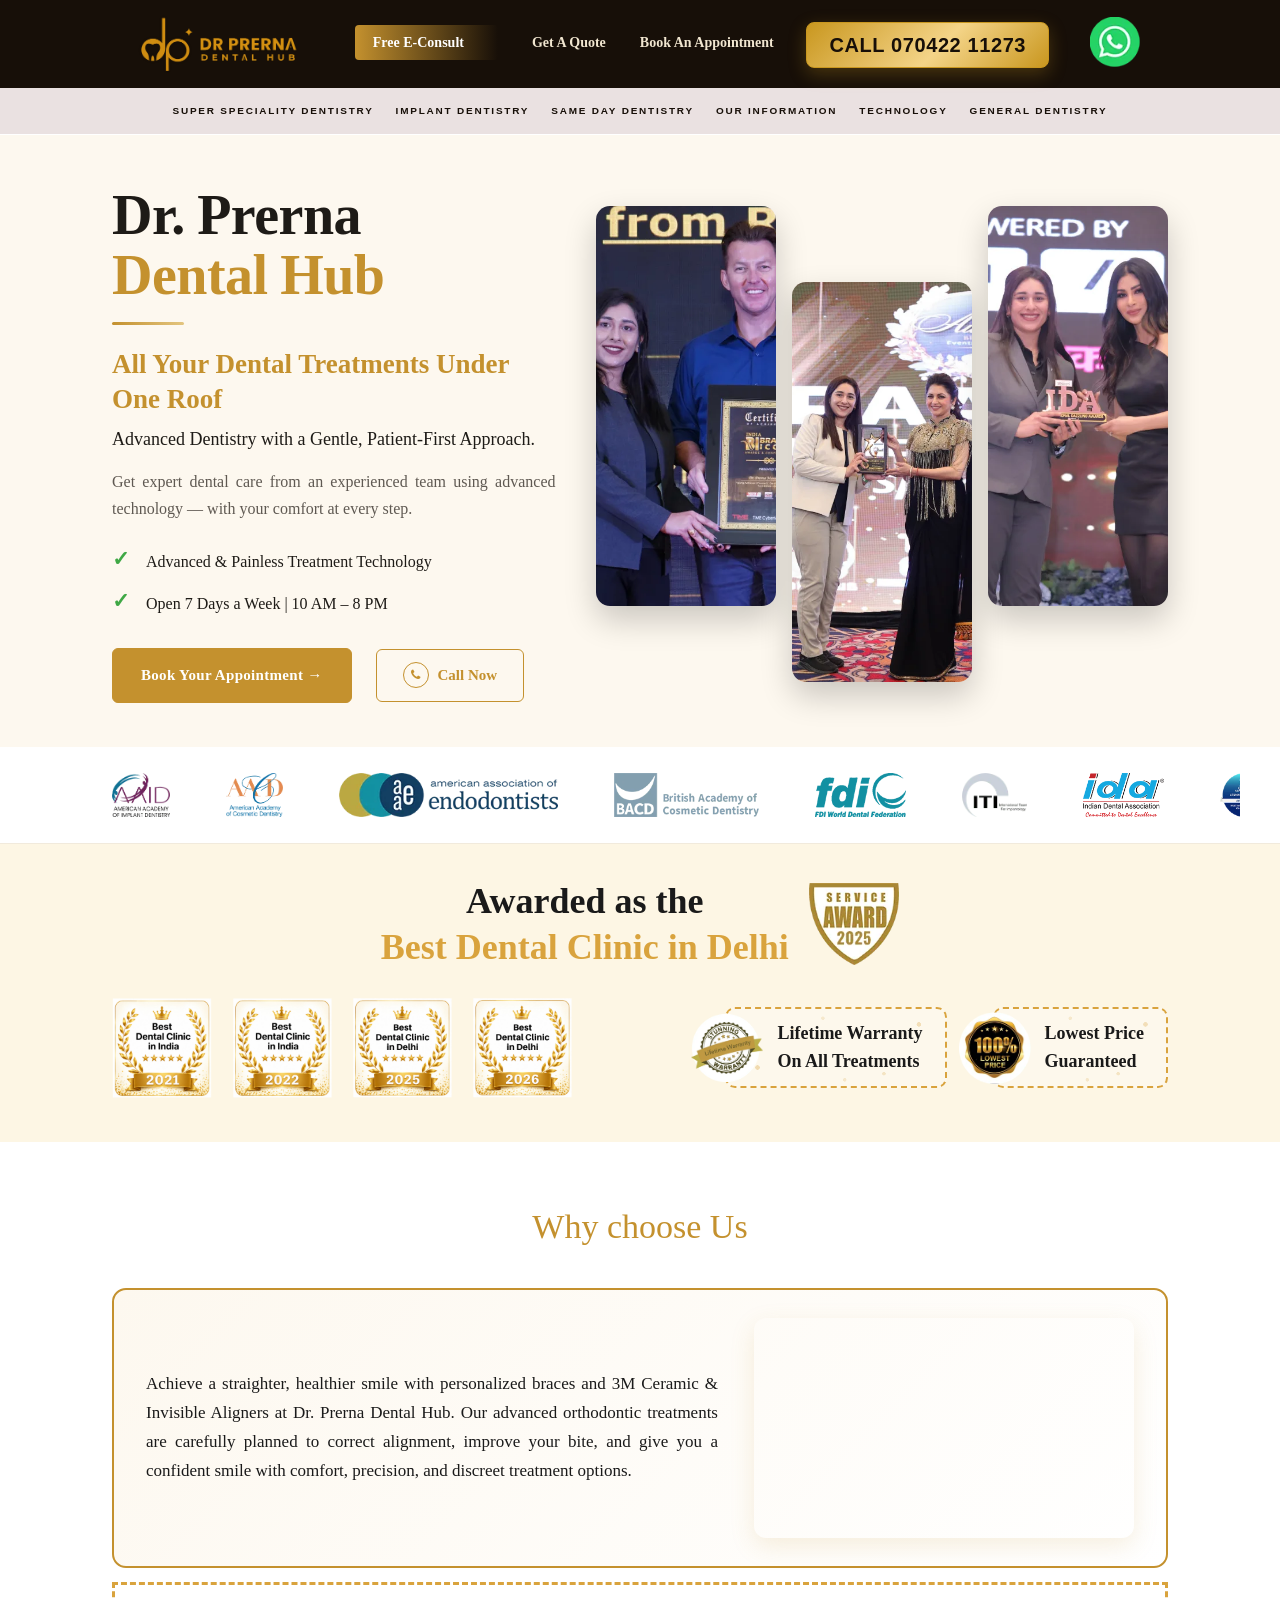
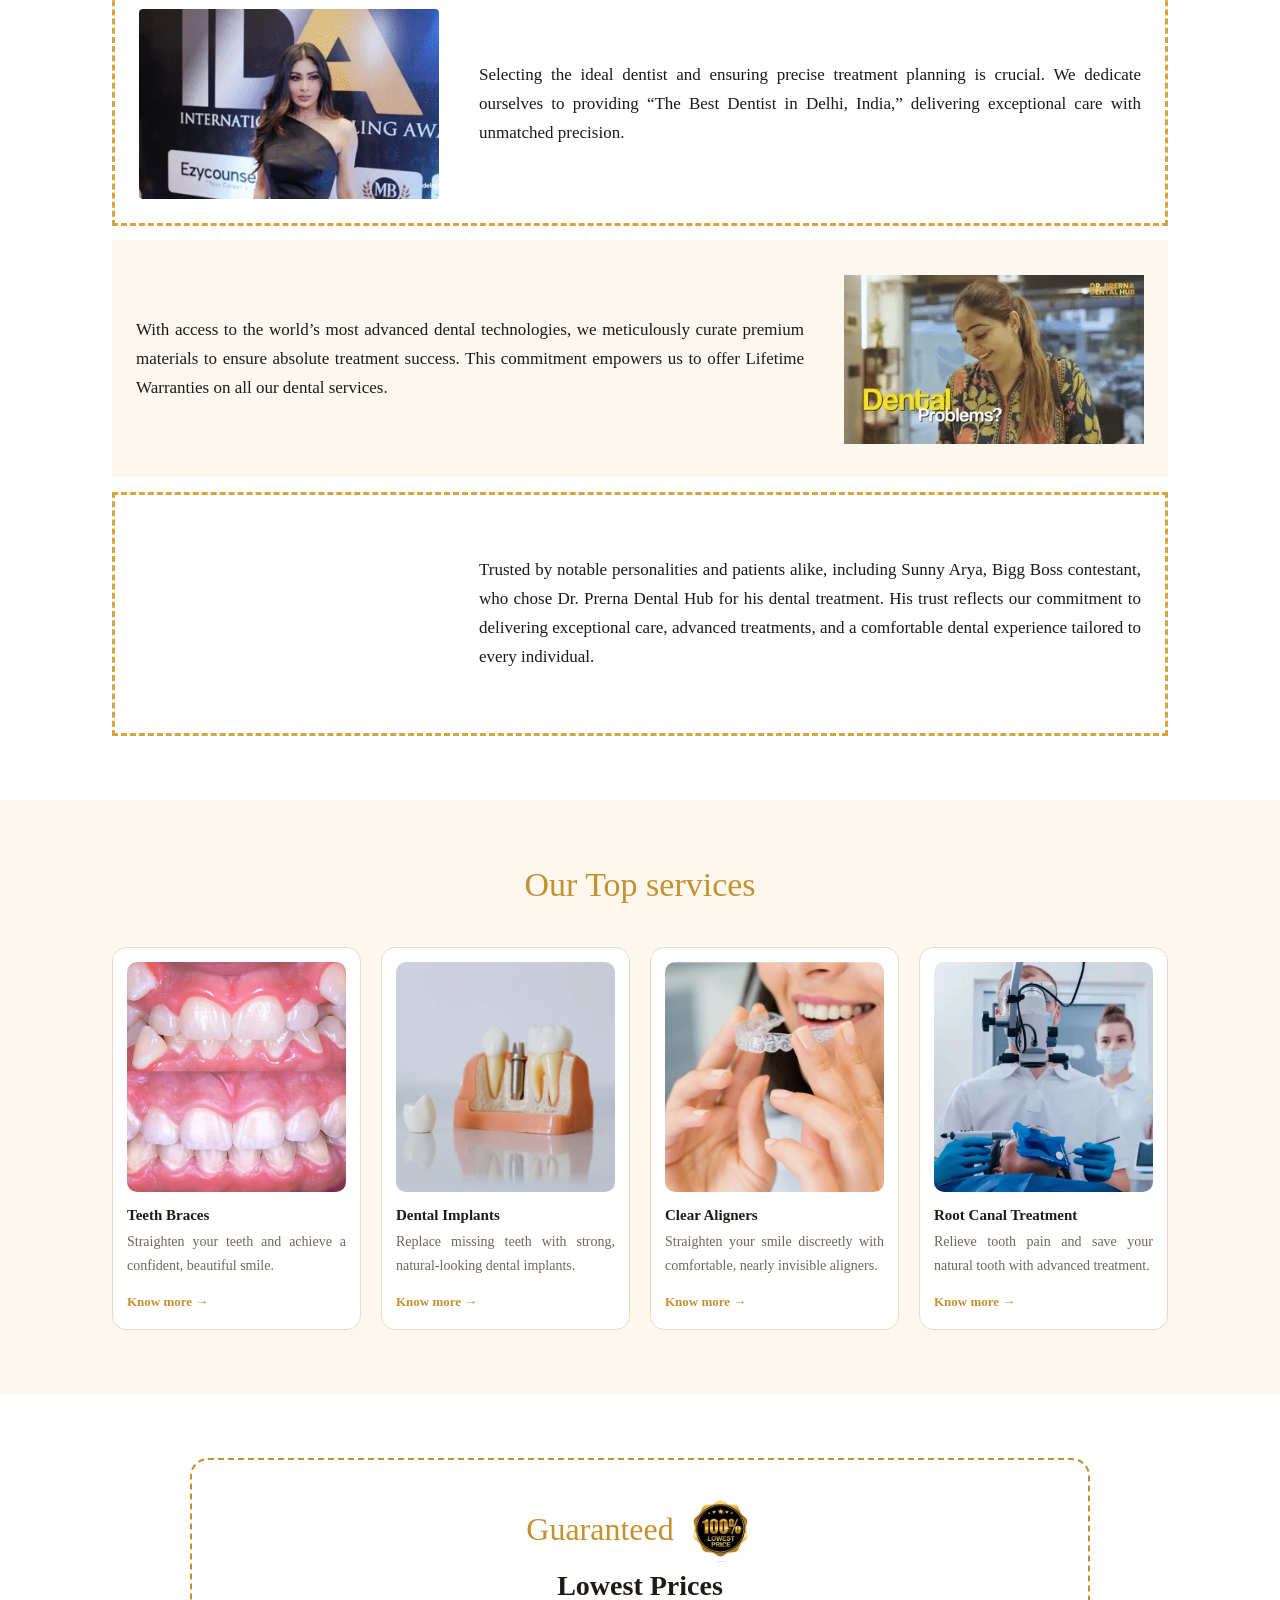
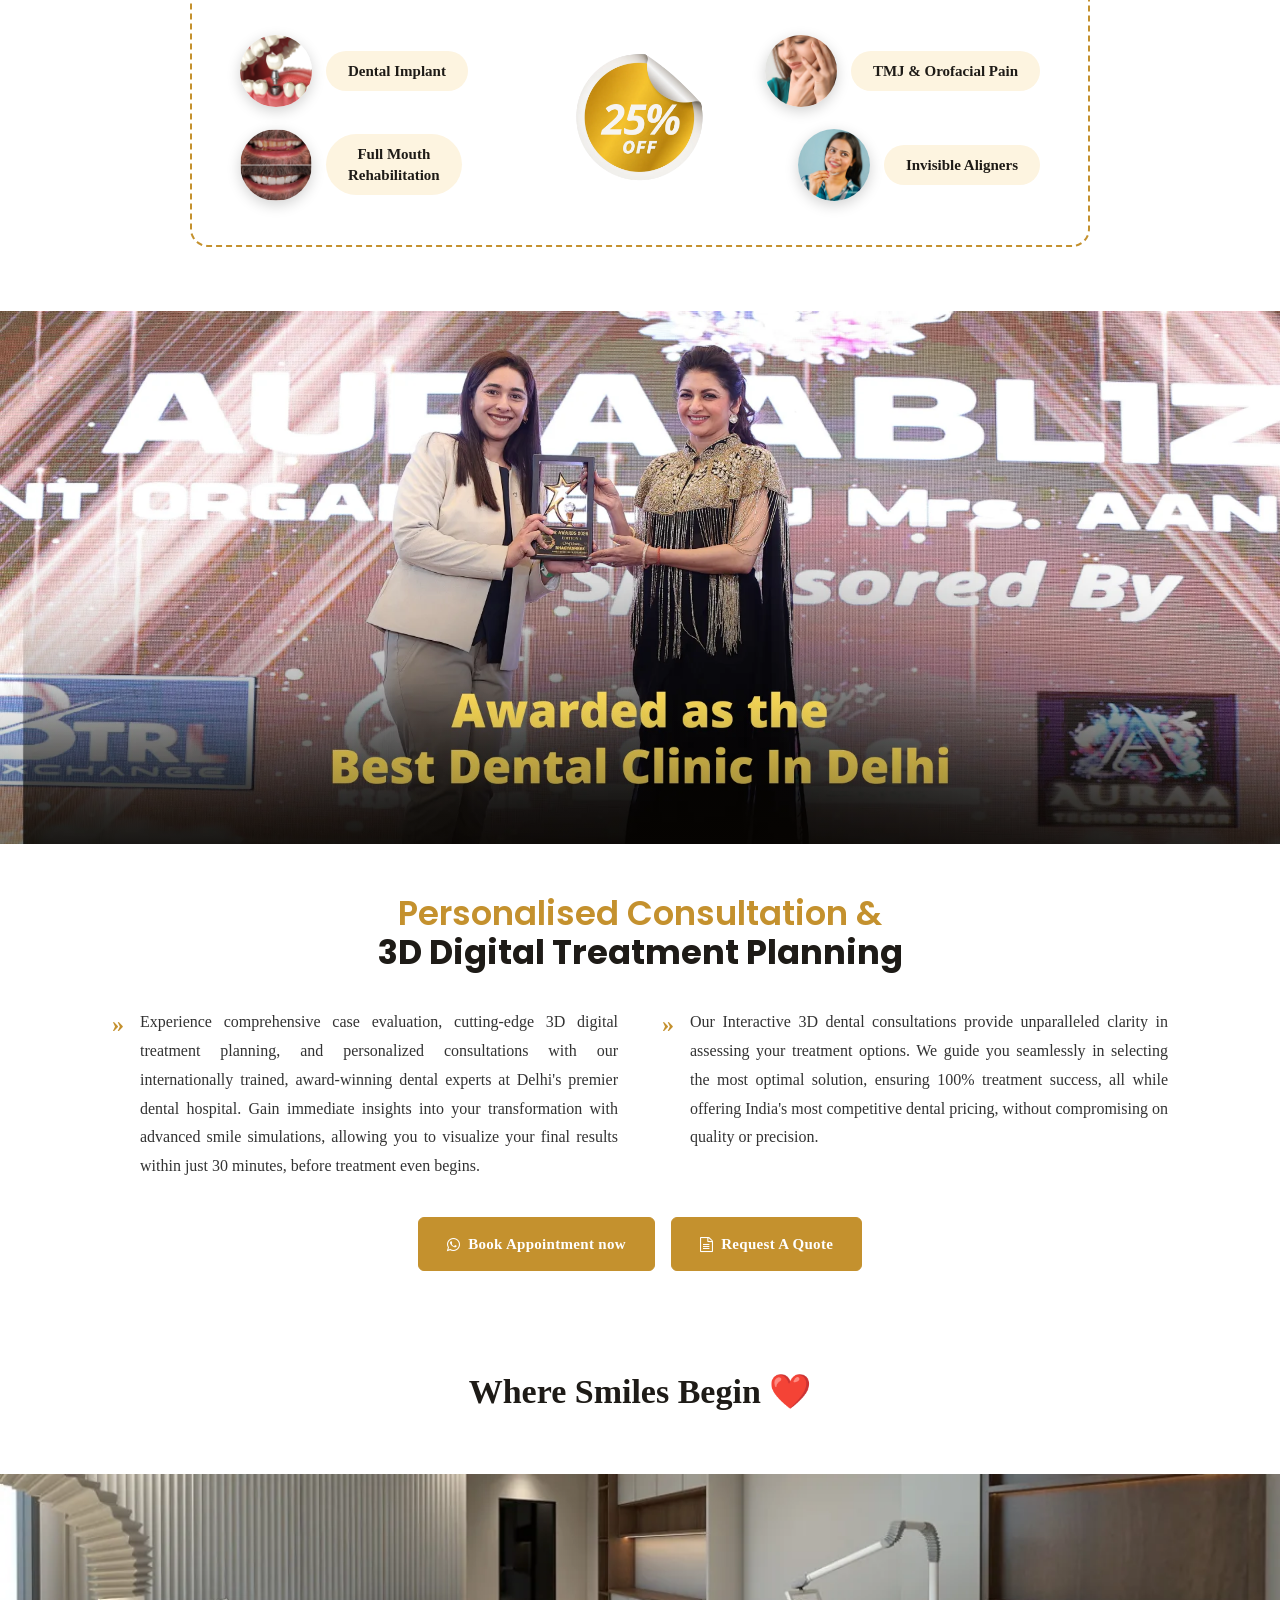
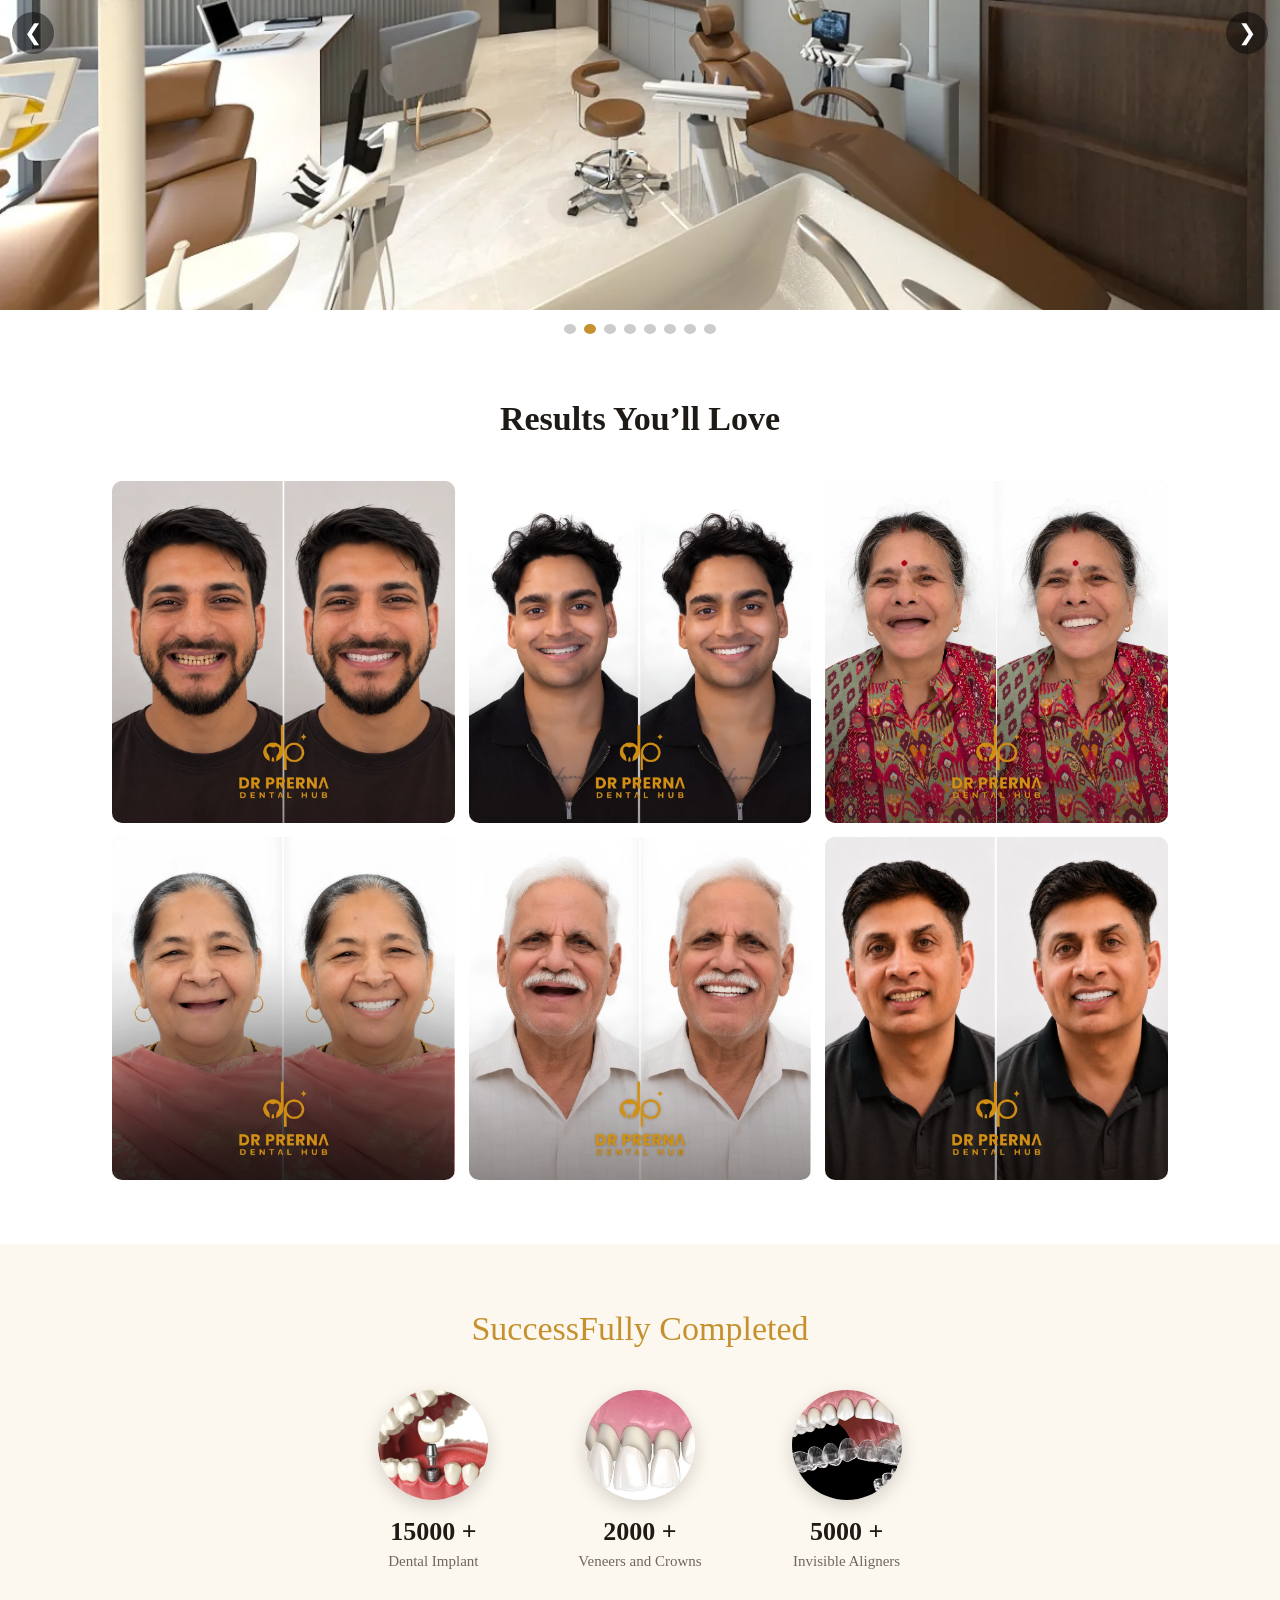
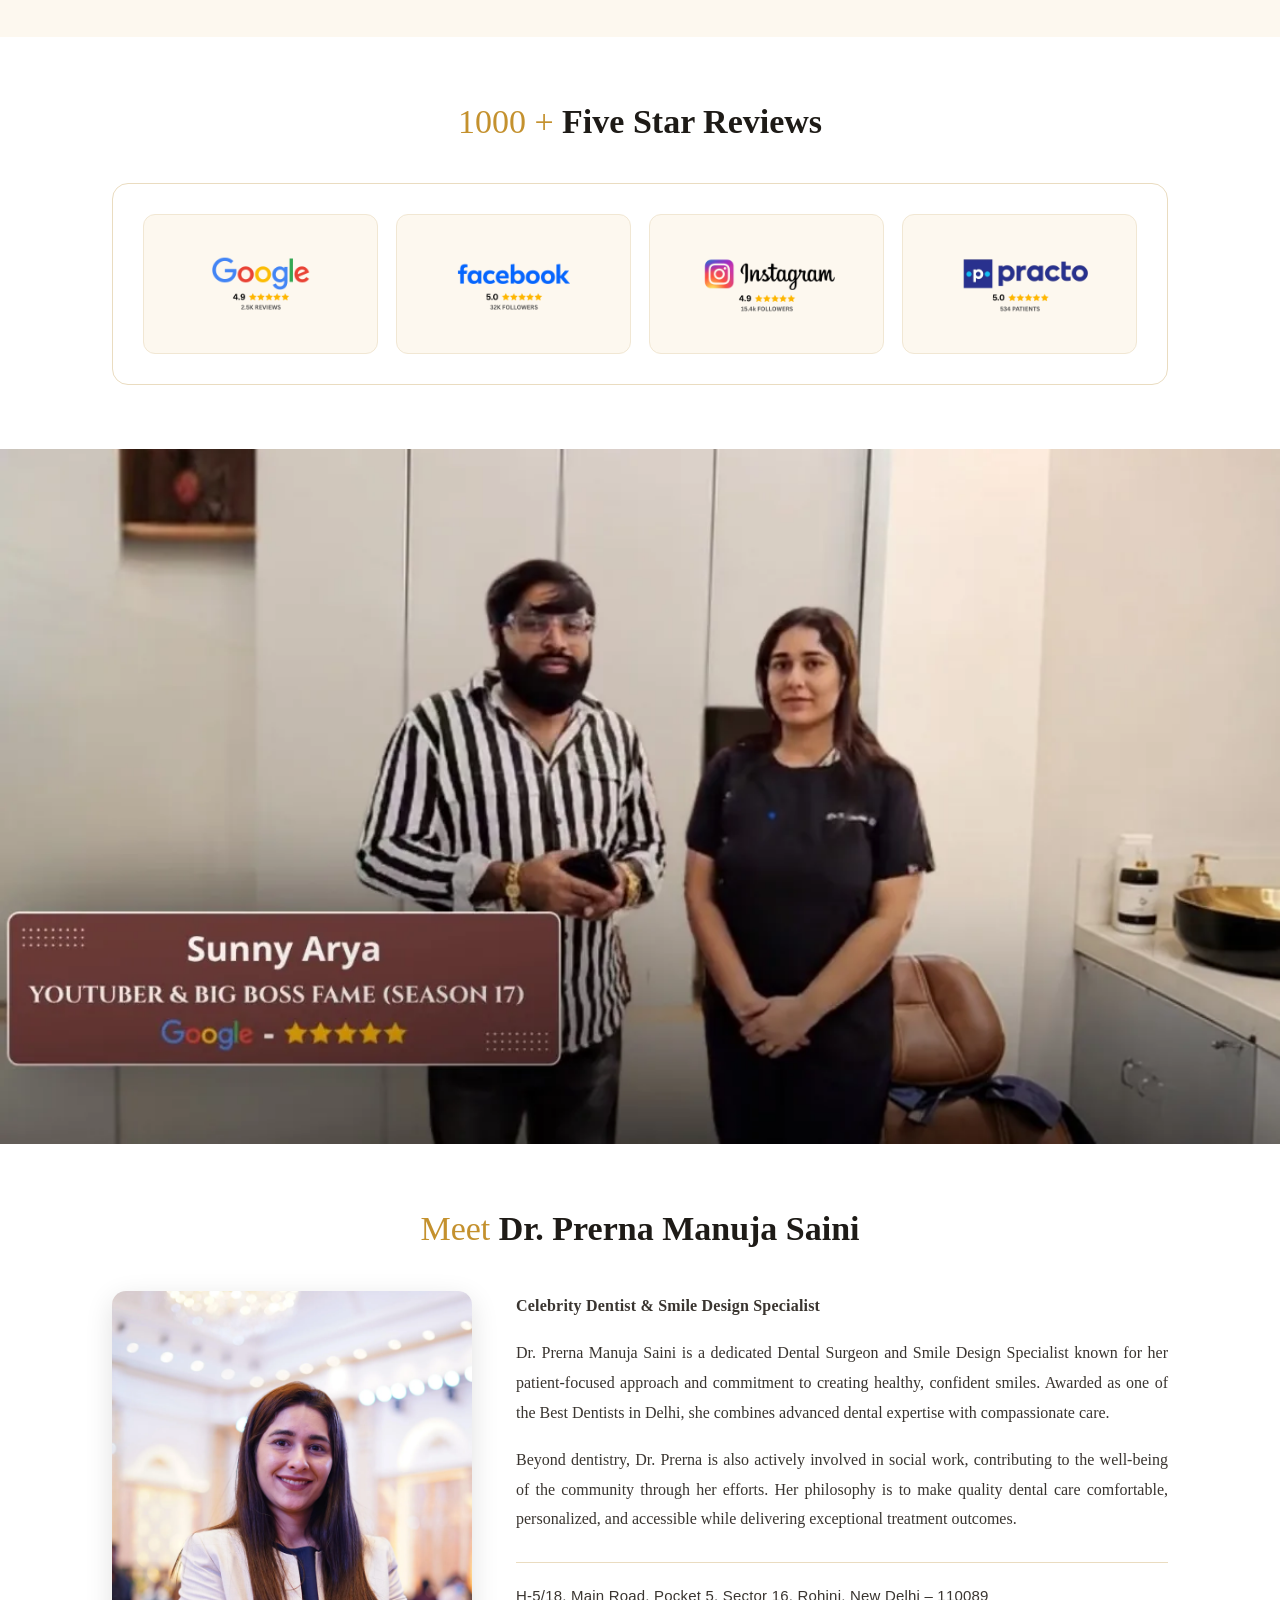
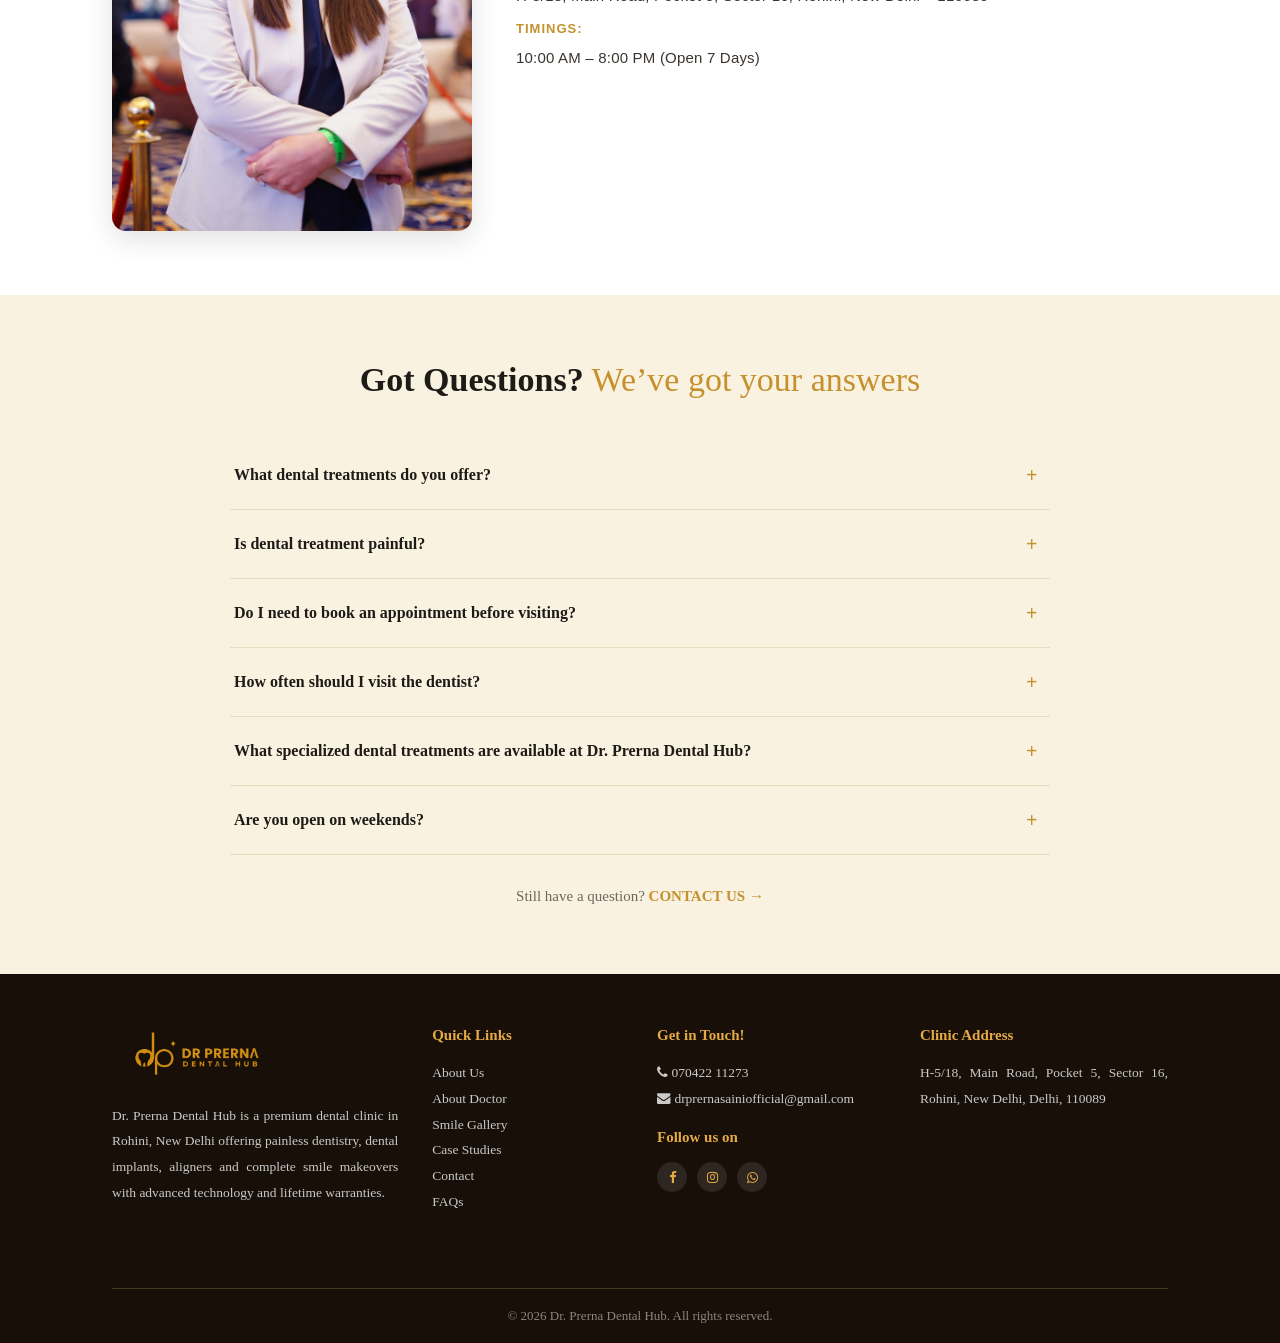
==== commit 86957778: "Give the veneers stat its own image The Veneers and Crowns count was sitting over an aligner photo s" ====
--- a/index.html
+++ b/index.html
@@ -1164,12 +1164,12 @@
                             <p>Dental Implant</p>
                         </div>
                         <div class="sd3-stats-1">
-                            <div class="sd3-stats-circ"><img src="assets/img/stats/invisible-aligners.webp" alt="Invisible Aligners"></div>
+                            <div class="sd3-stats-circ"><img src="assets/img/stats/veneers.jpeg" alt="Veneers and Crowns"></div>
                             <h3>2000 +</h3>
                             <p>Veneers and Crowns</p>
                         </div>
                         <div class="sd3-stats-1">
-                            <div class="sd3-stats-circ"><img src="assets/img/stats/invisalign.webp" alt="Invisalign"></div>
+                            <div class="sd3-stats-circ"><img src="assets/img/stats/invisalign.webp" alt="Invisible Aligners"></div>
                             <h3>5000 +</h3>
                             <p>Invisible Aligners</p>
                         </div>
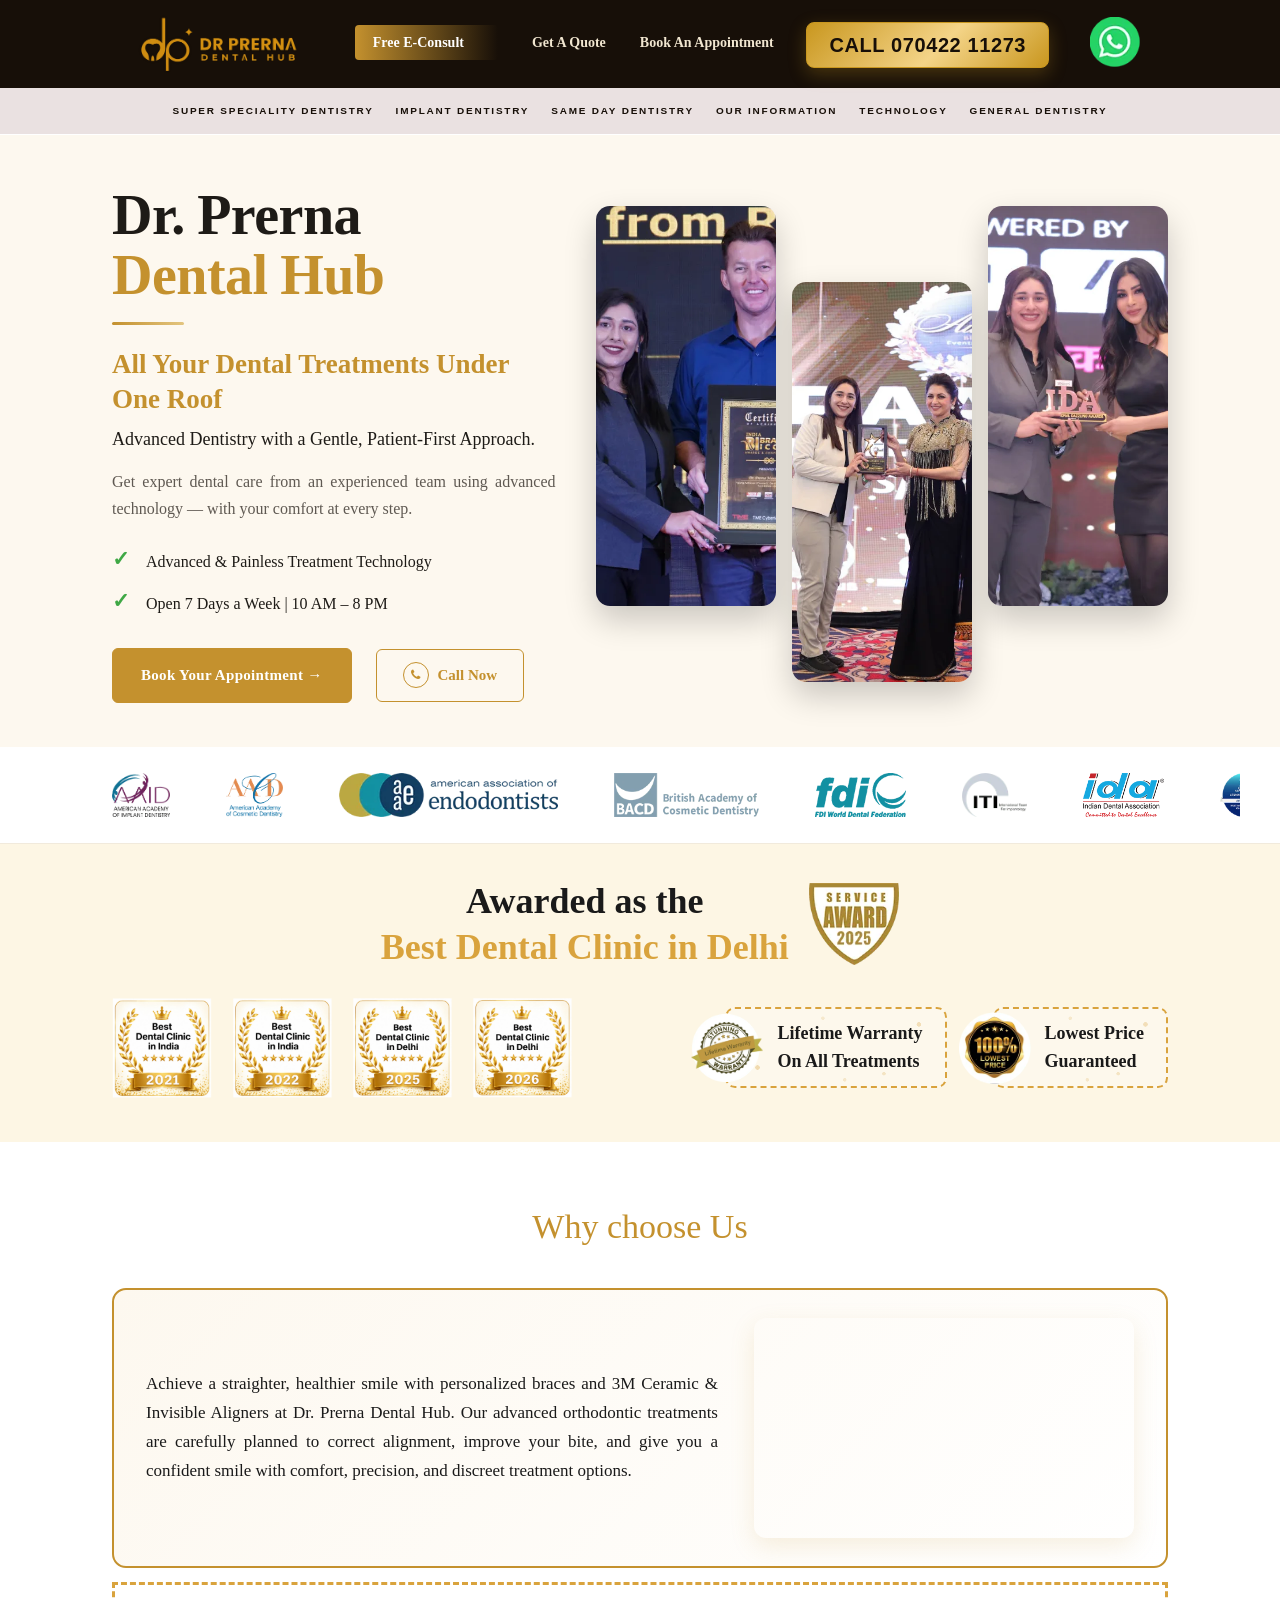
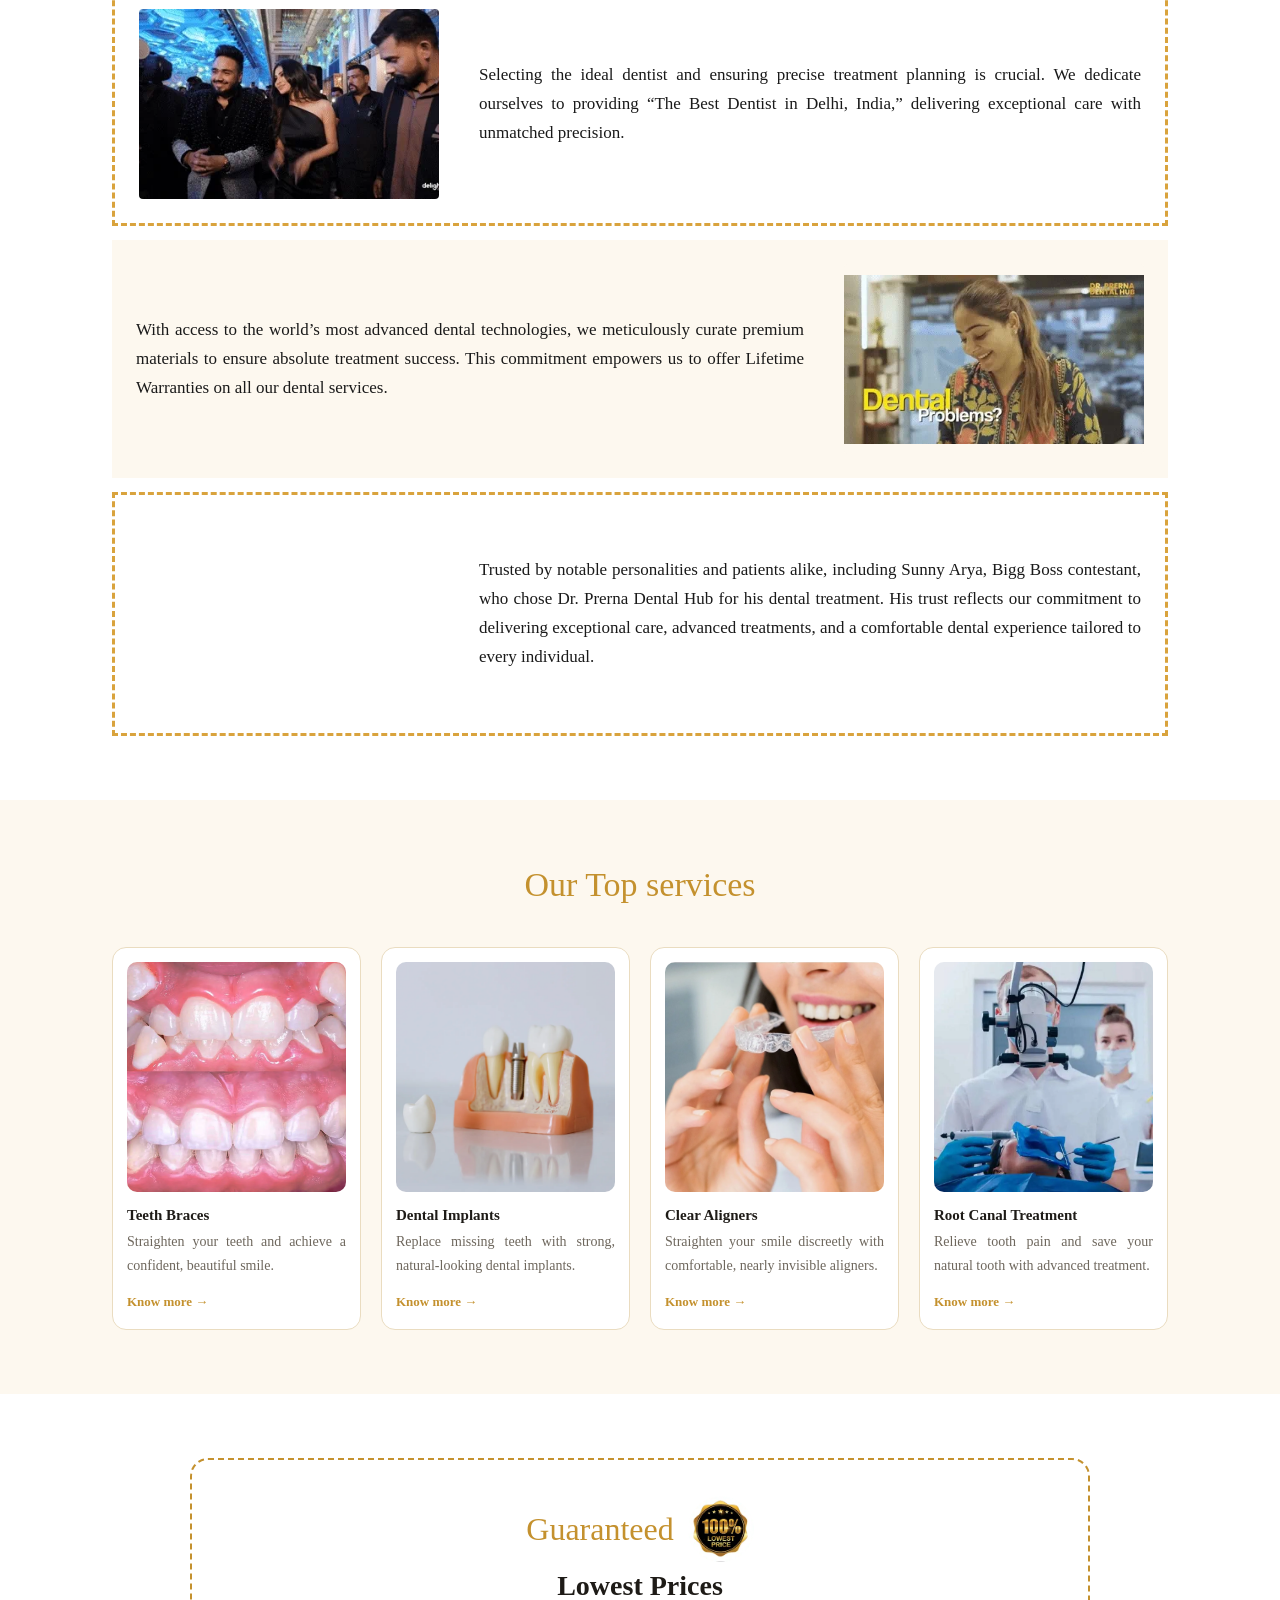
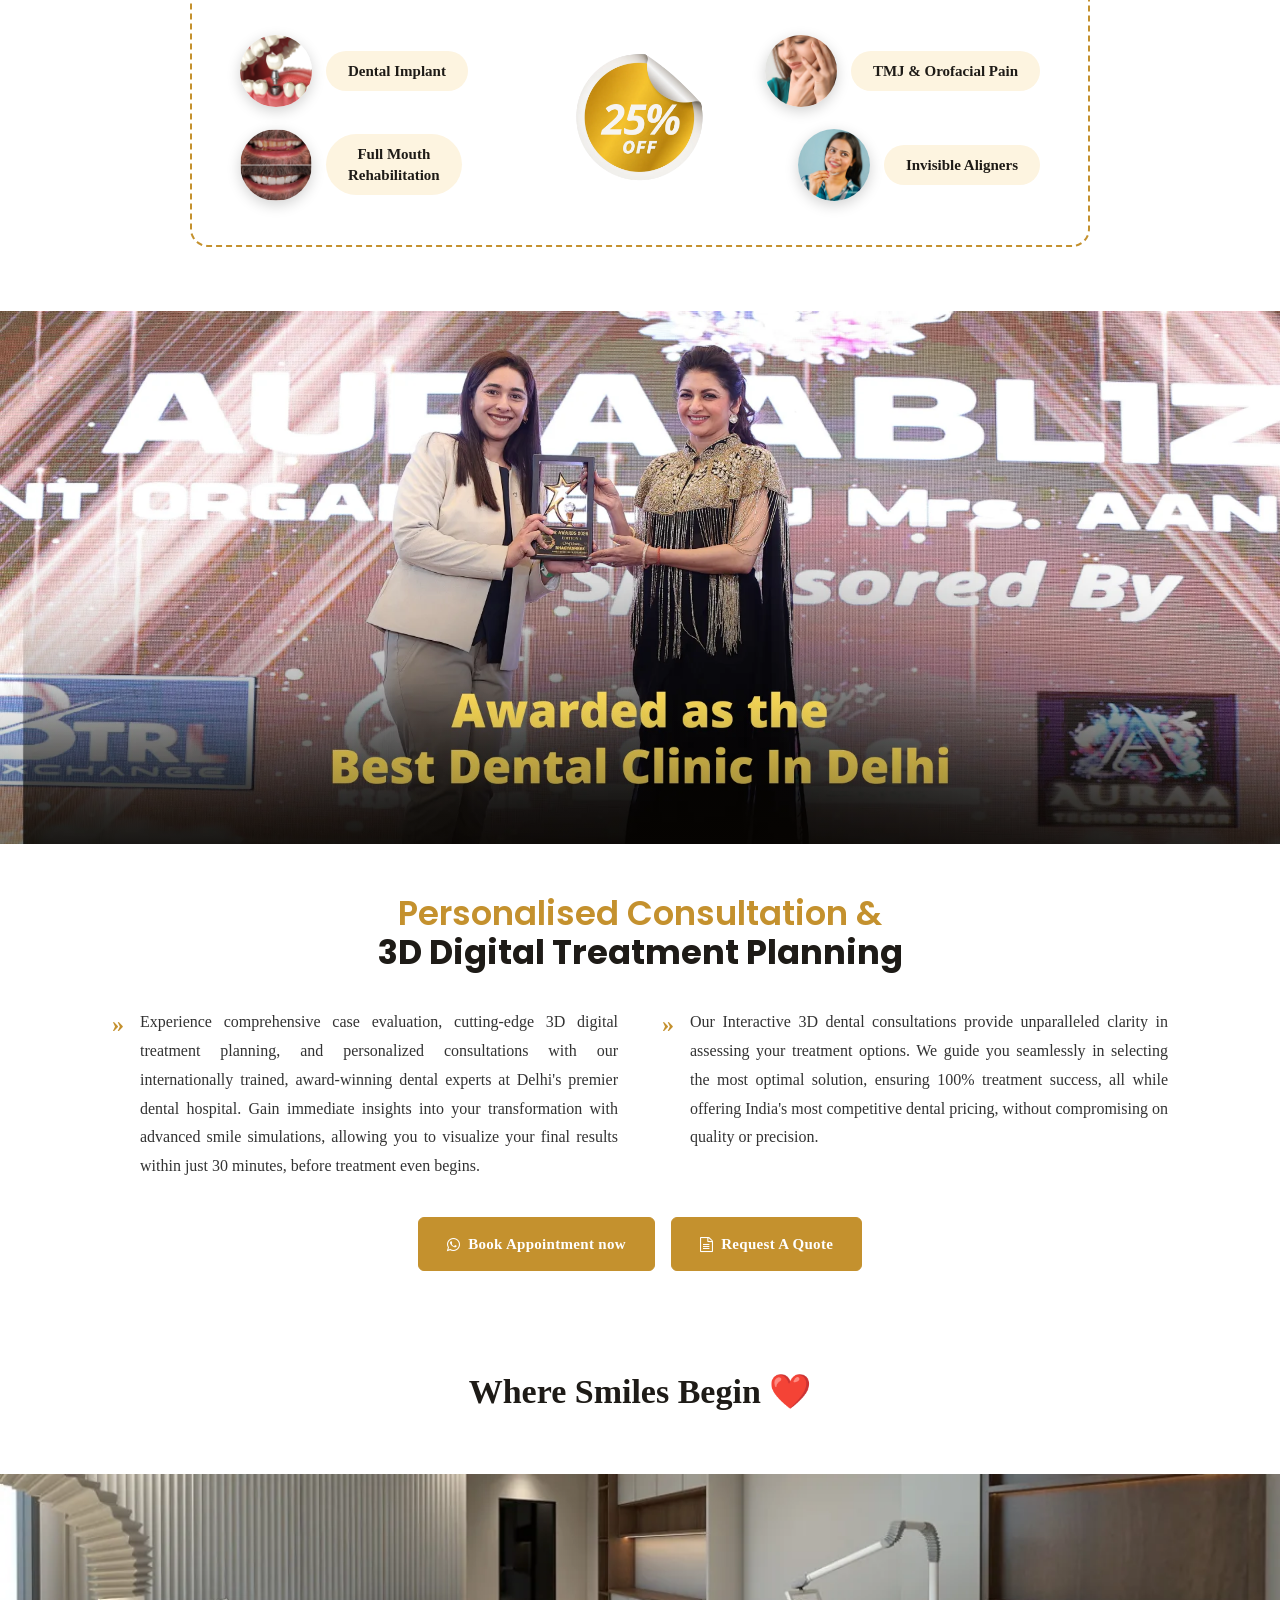
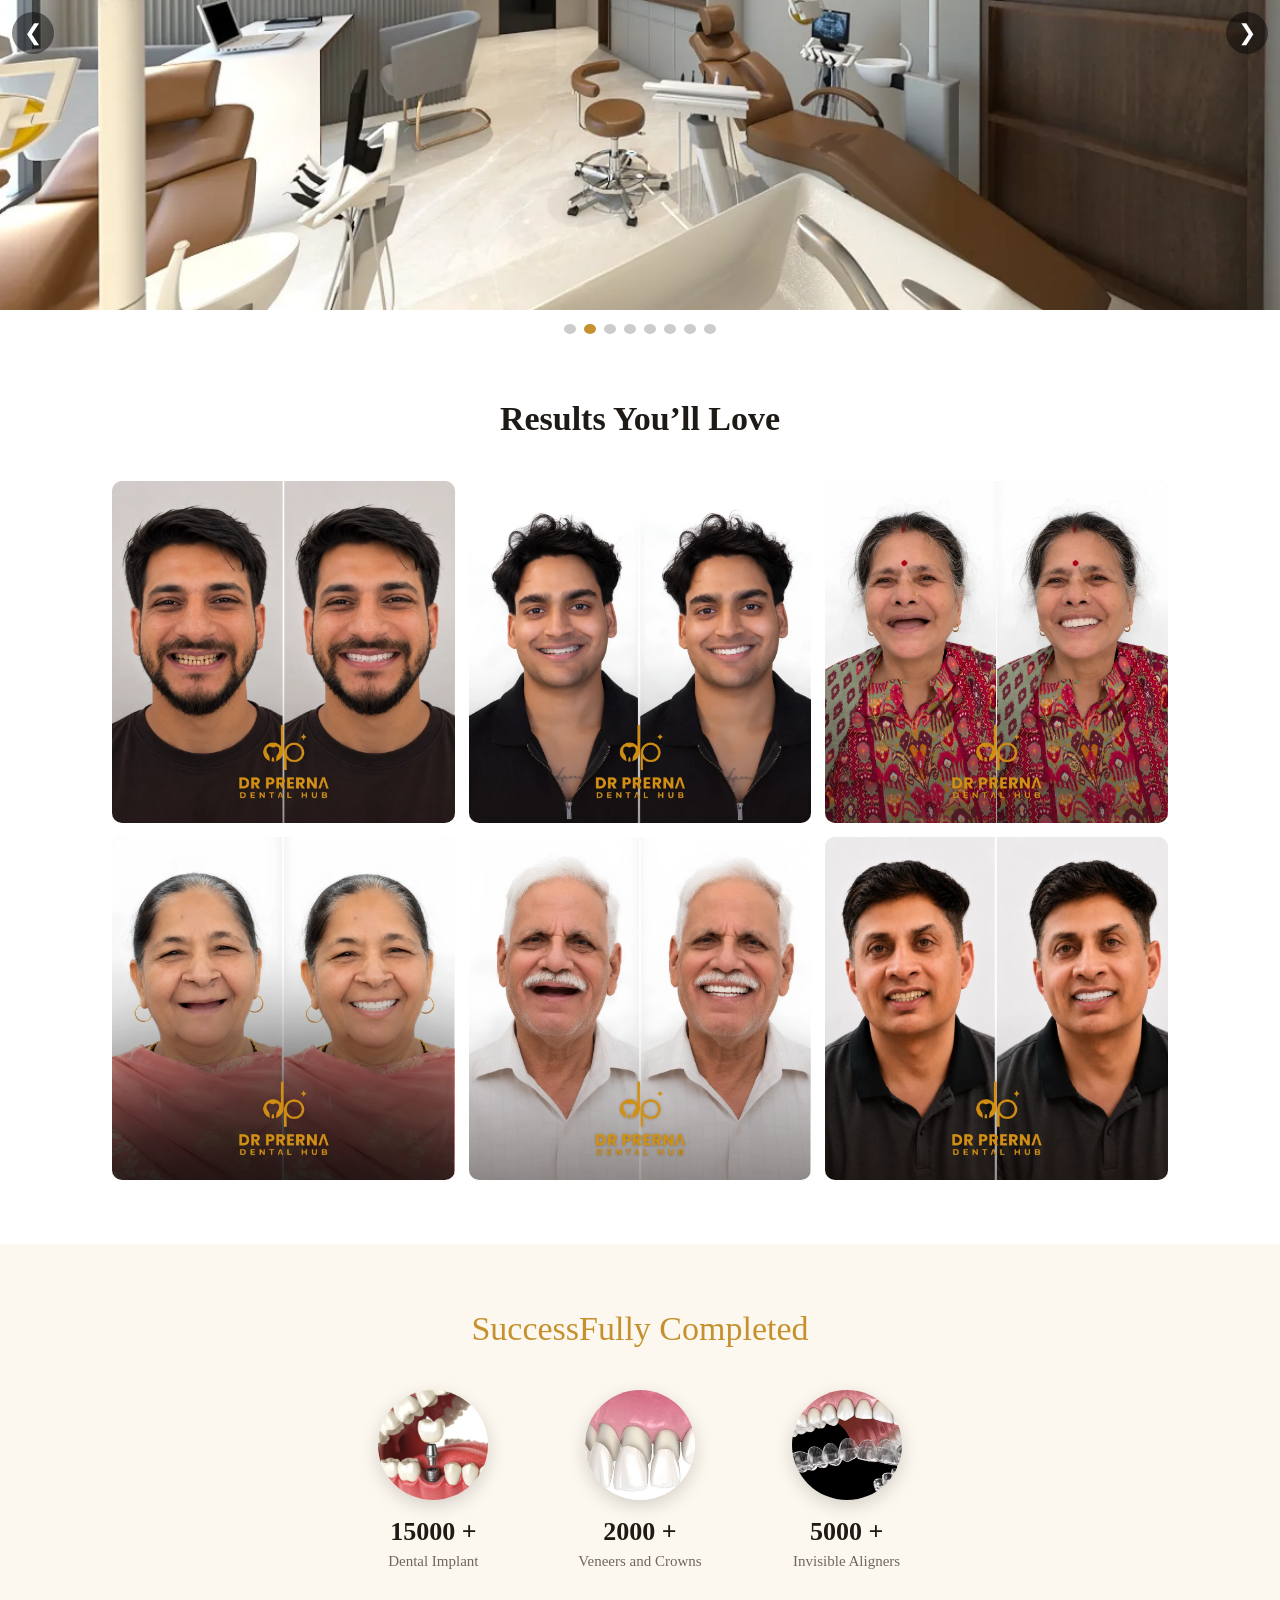
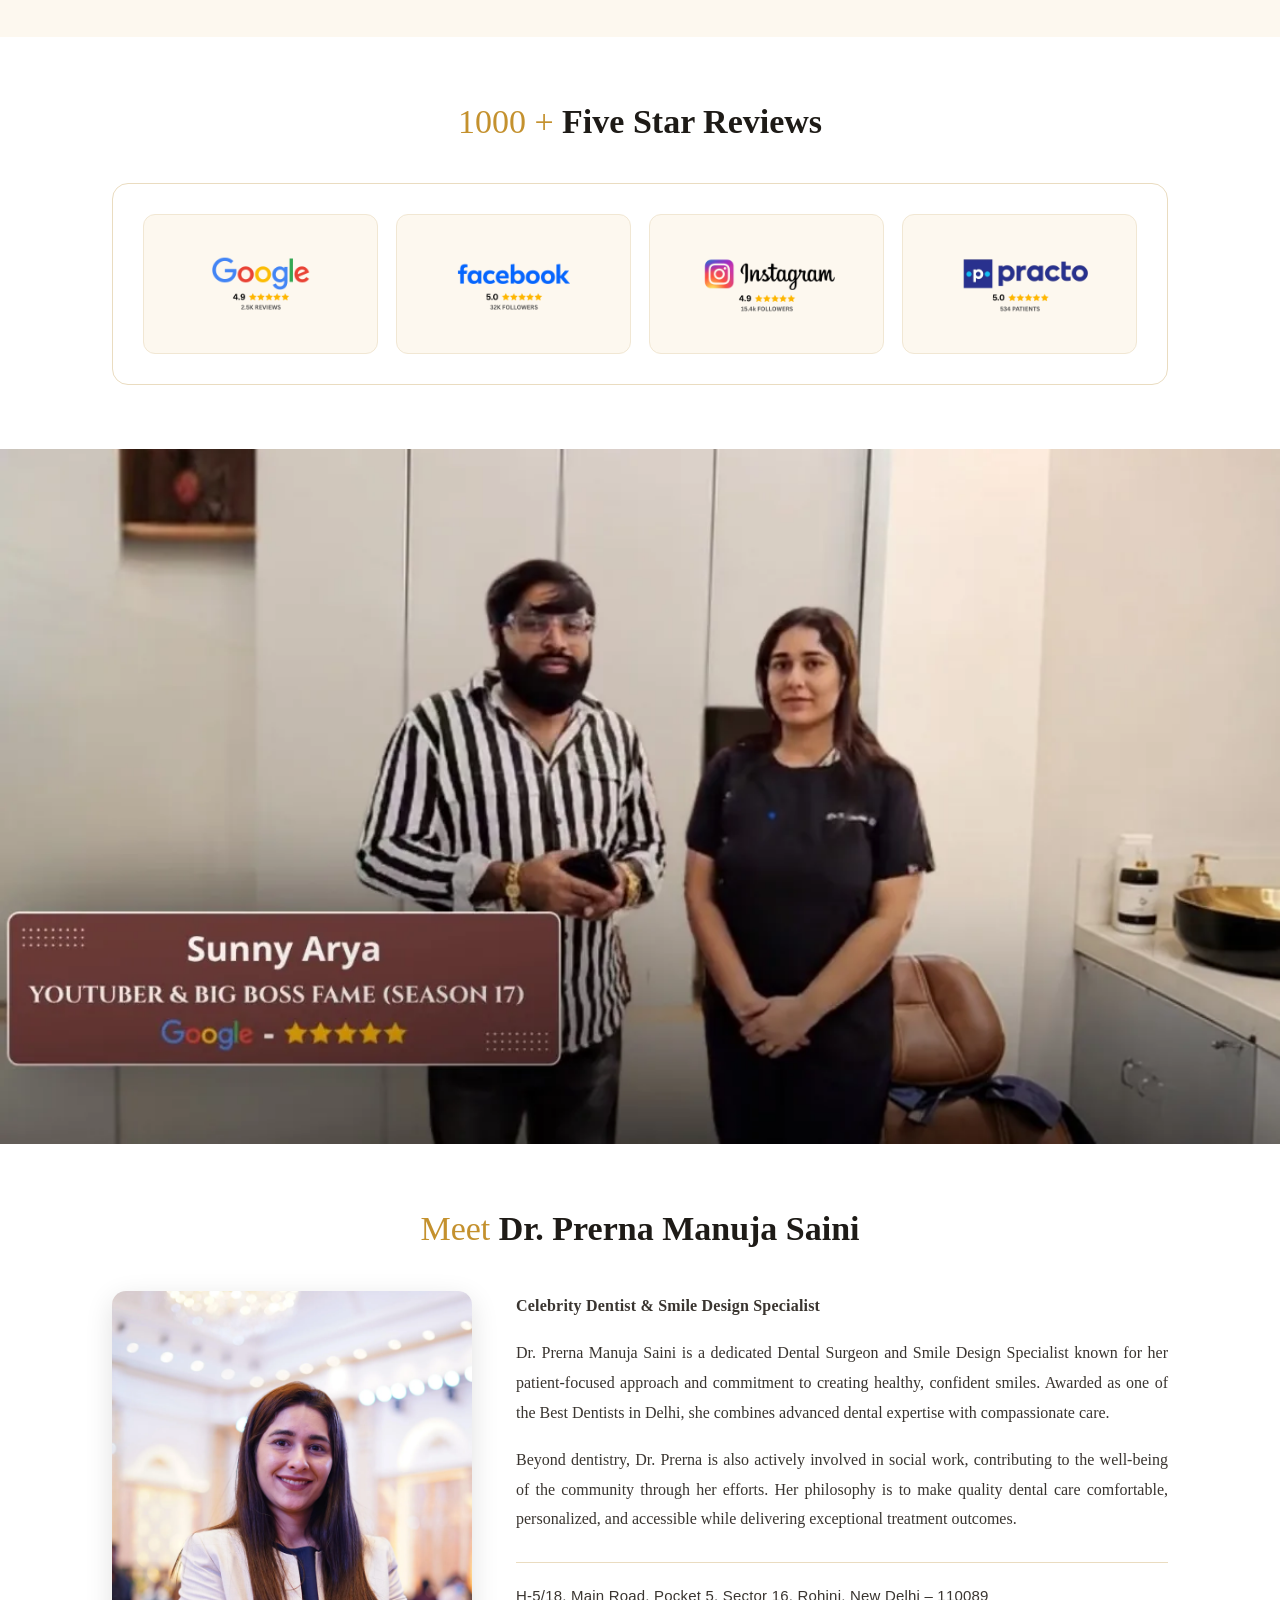
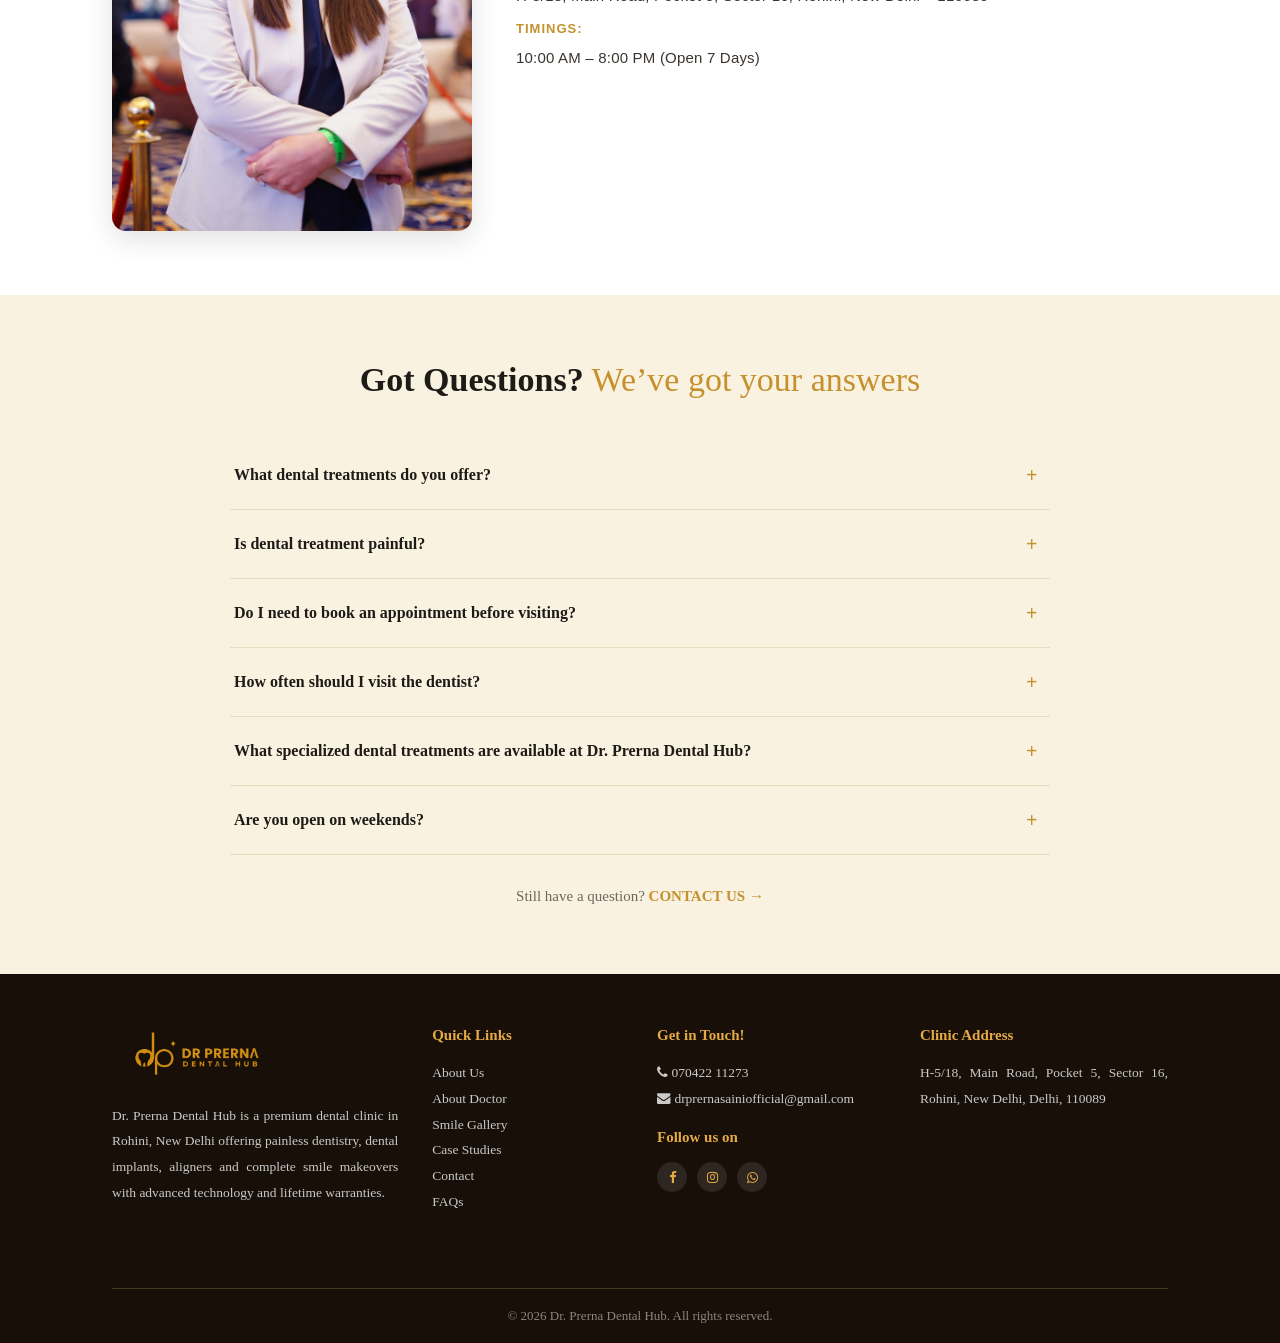
==== commit bbf2a87b: "Drop Netlify's injected "Powered by" badge Netlify turned the badge on by default for new Free-plan " ====
--- a/index.html
+++ b/index.html
@@ -23,6 +23,9 @@
     <link rel="stylesheet" href="assets/css/responsive-style.css" type="text/css" media="all" />
     <link rel="stylesheet" href="assets/css/header-footer-style.css" type="text/css" media="all" />
 
+    <!-- Stopgap: drops Netlify’s injected "Powered by" badge. Remove once the
+         badge is turned off in Project configuration > General. -->
+    <script src="assets/js/hide-netlify-badge.js"></script>
     <script type="text/javascript" src="assets/js/jquery.js"></script>
 
     <style type="text/css">
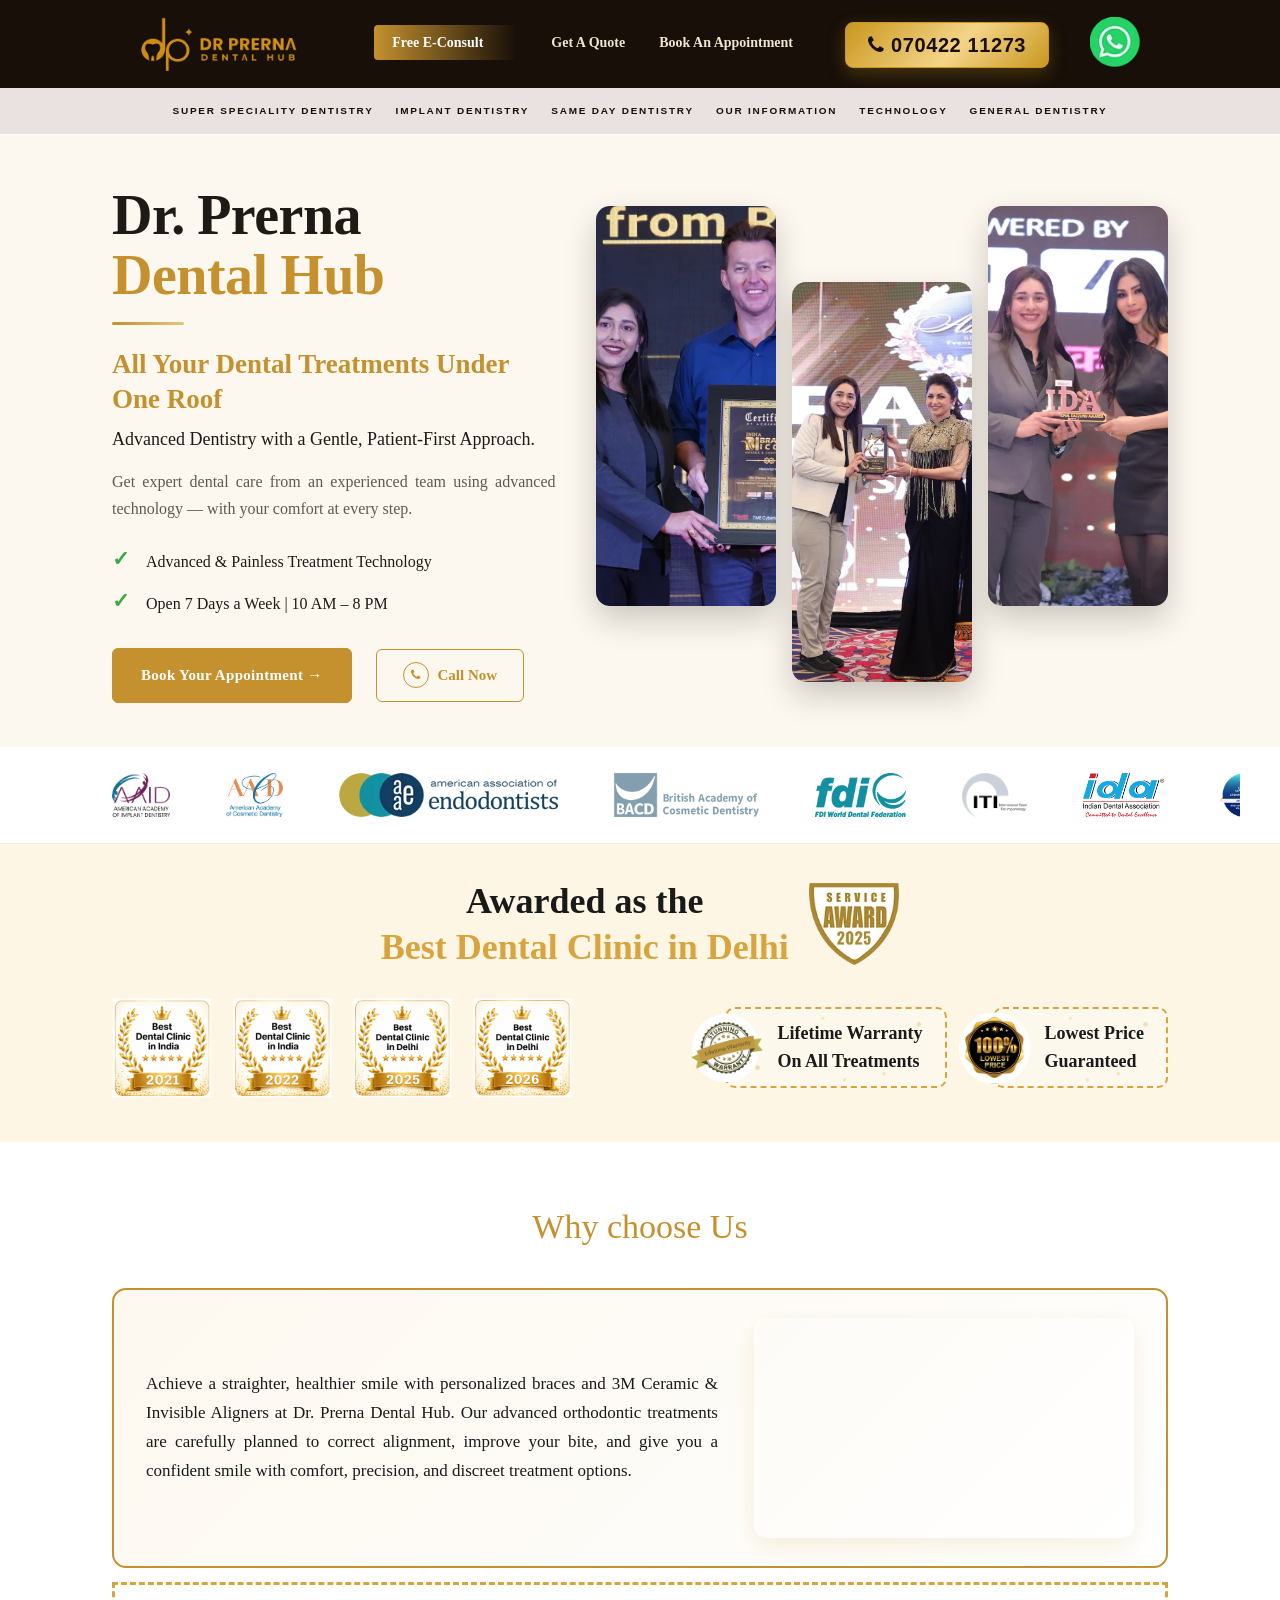
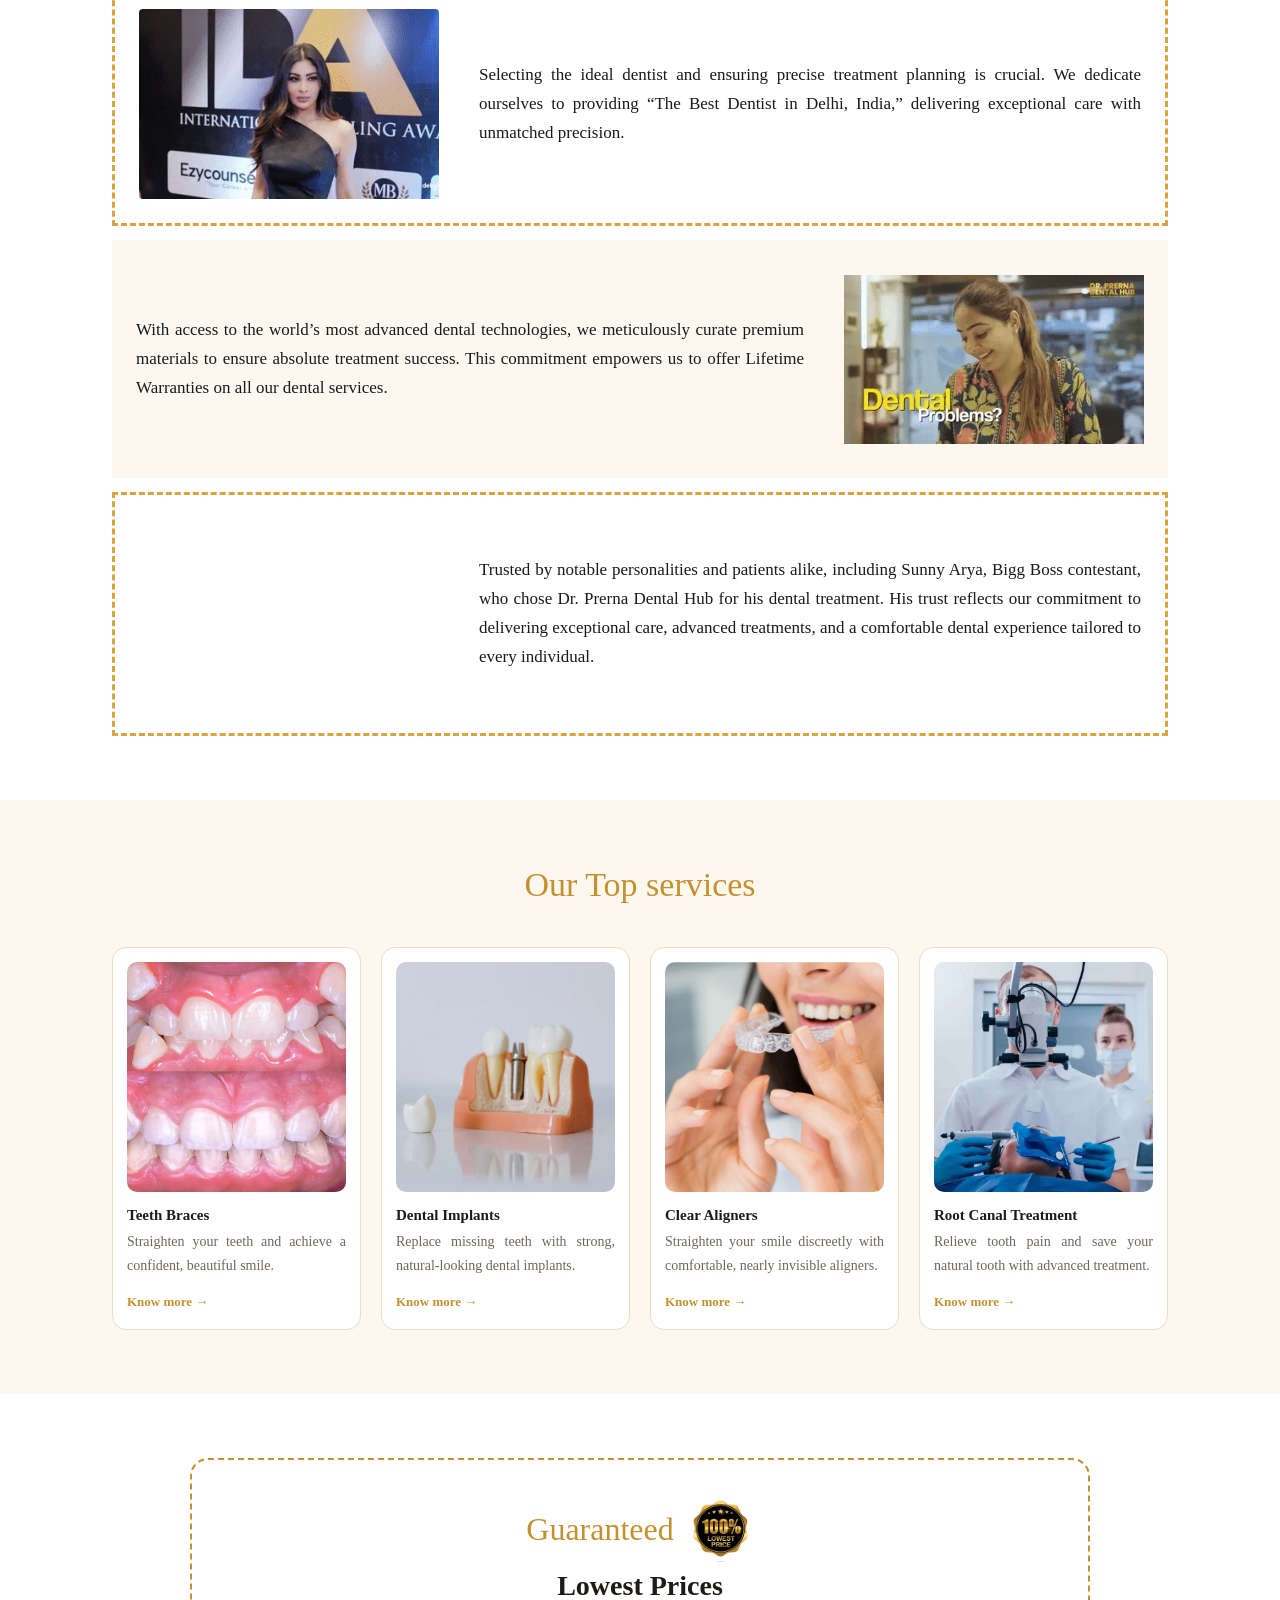
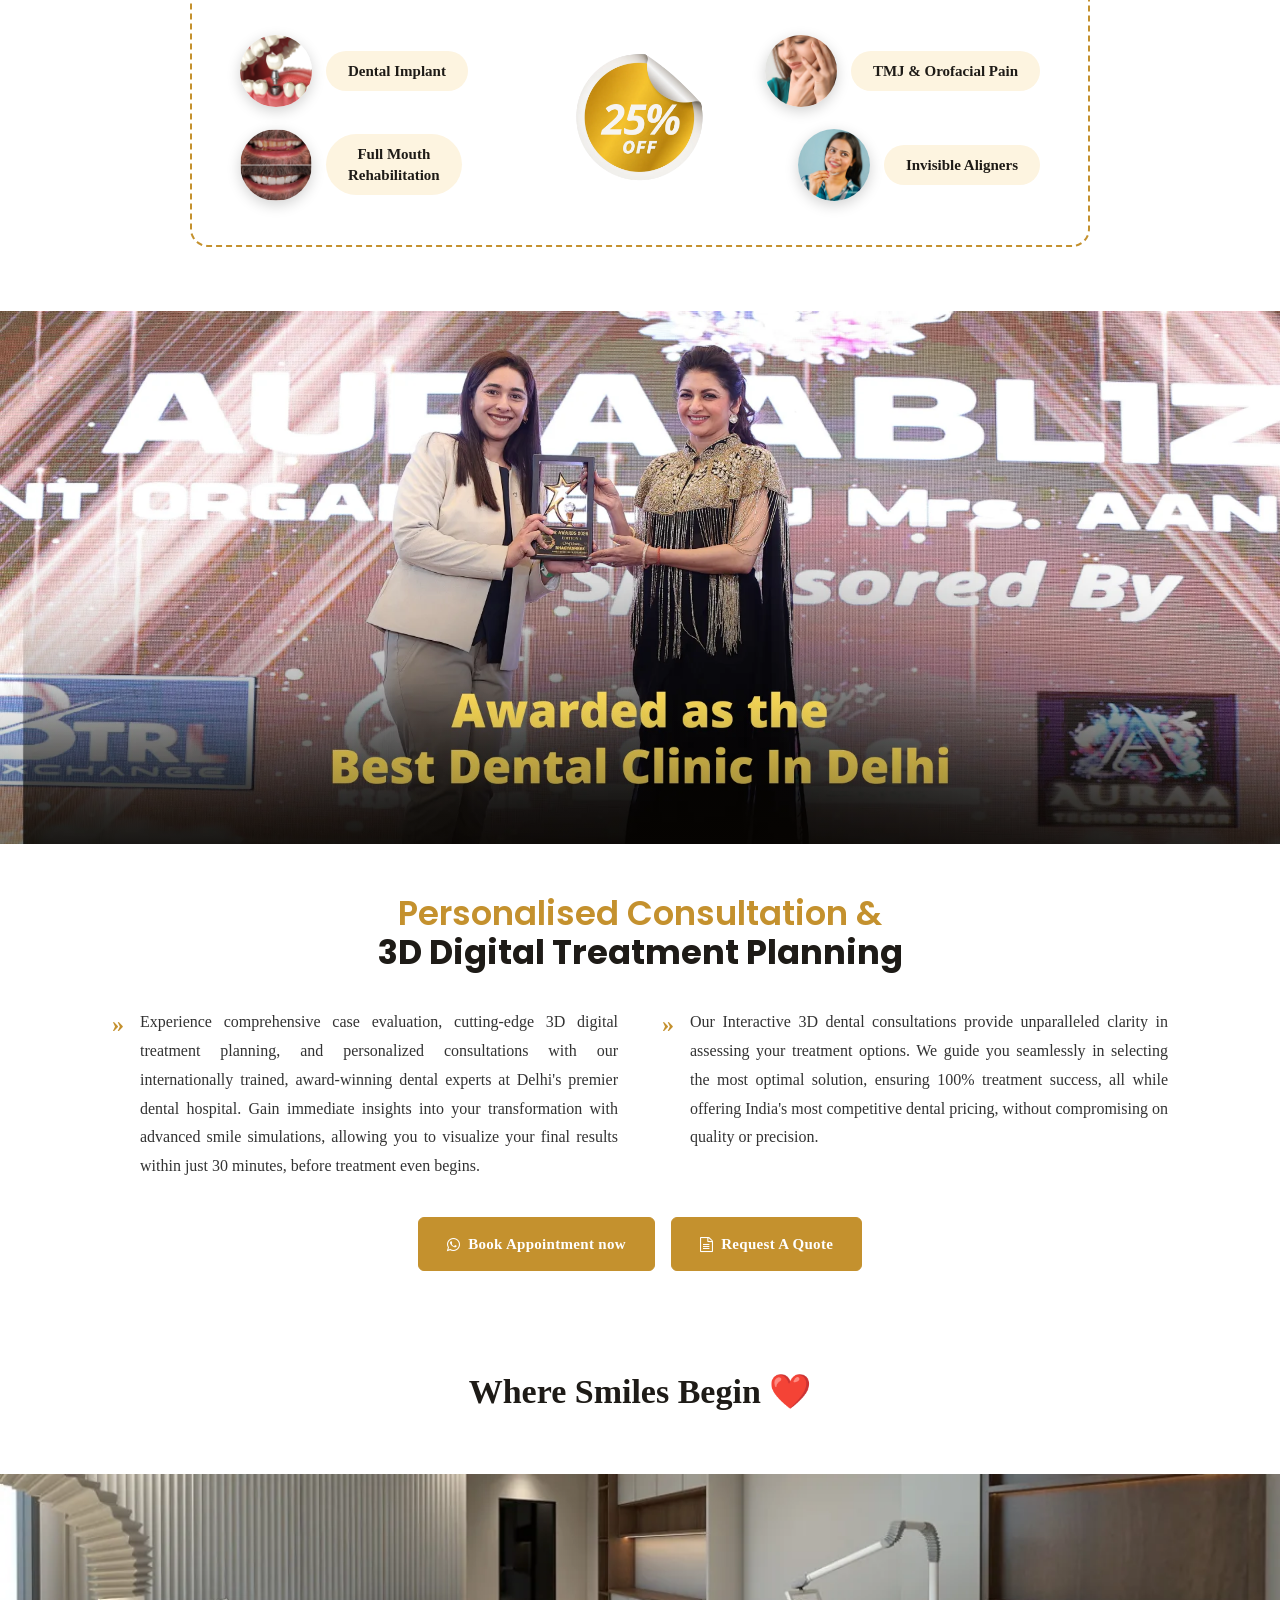
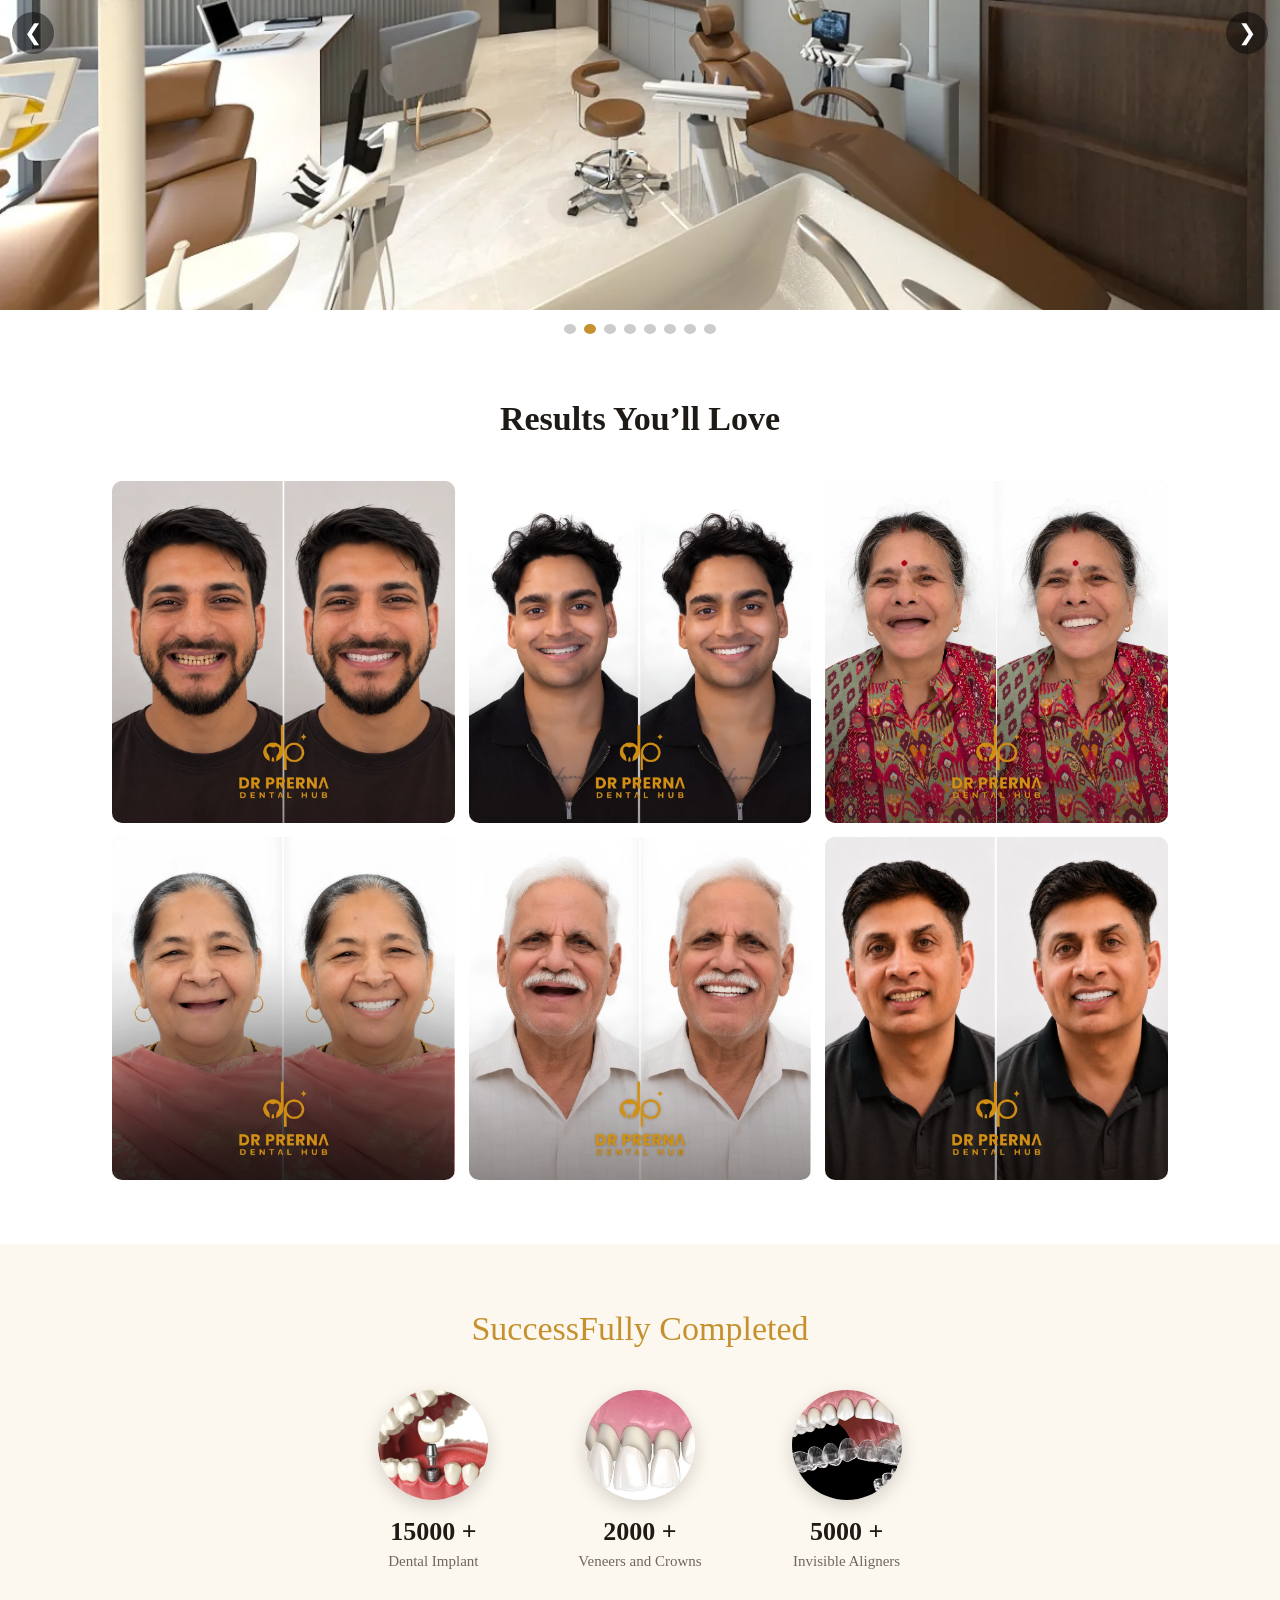
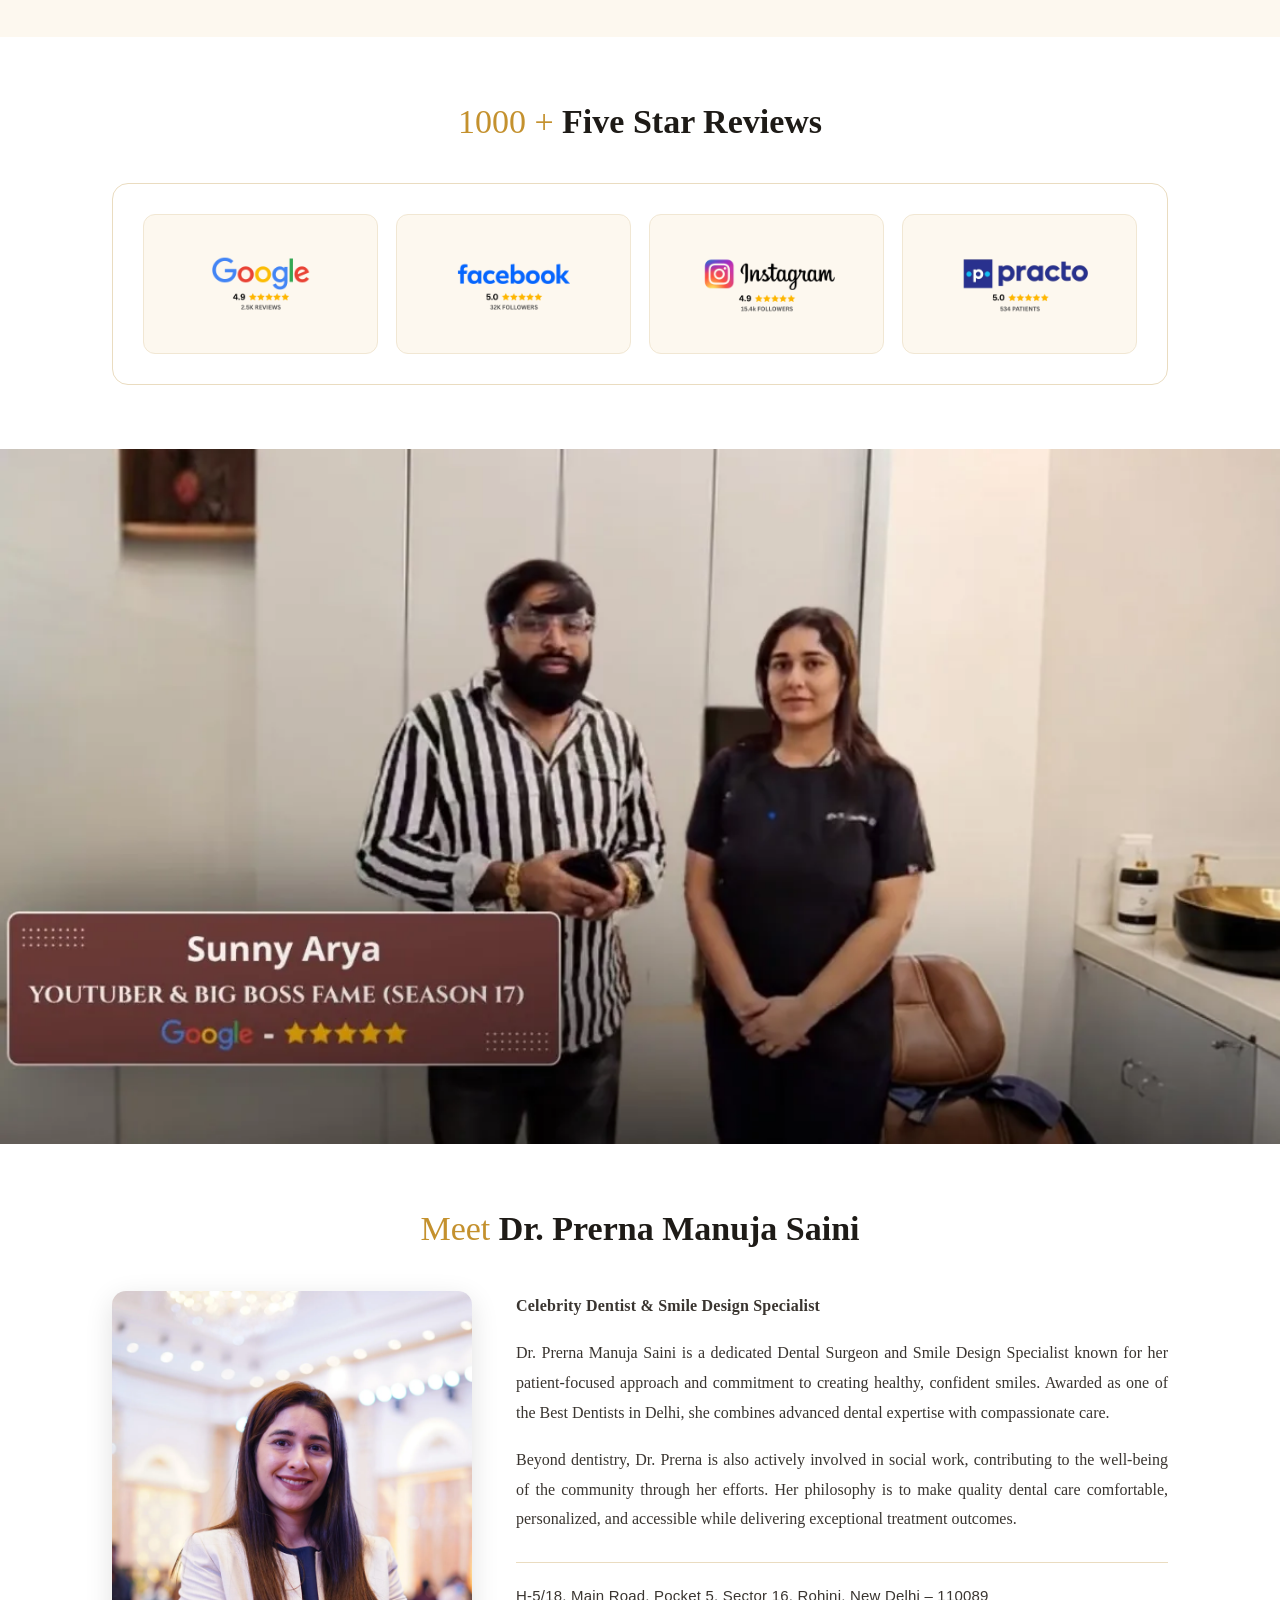
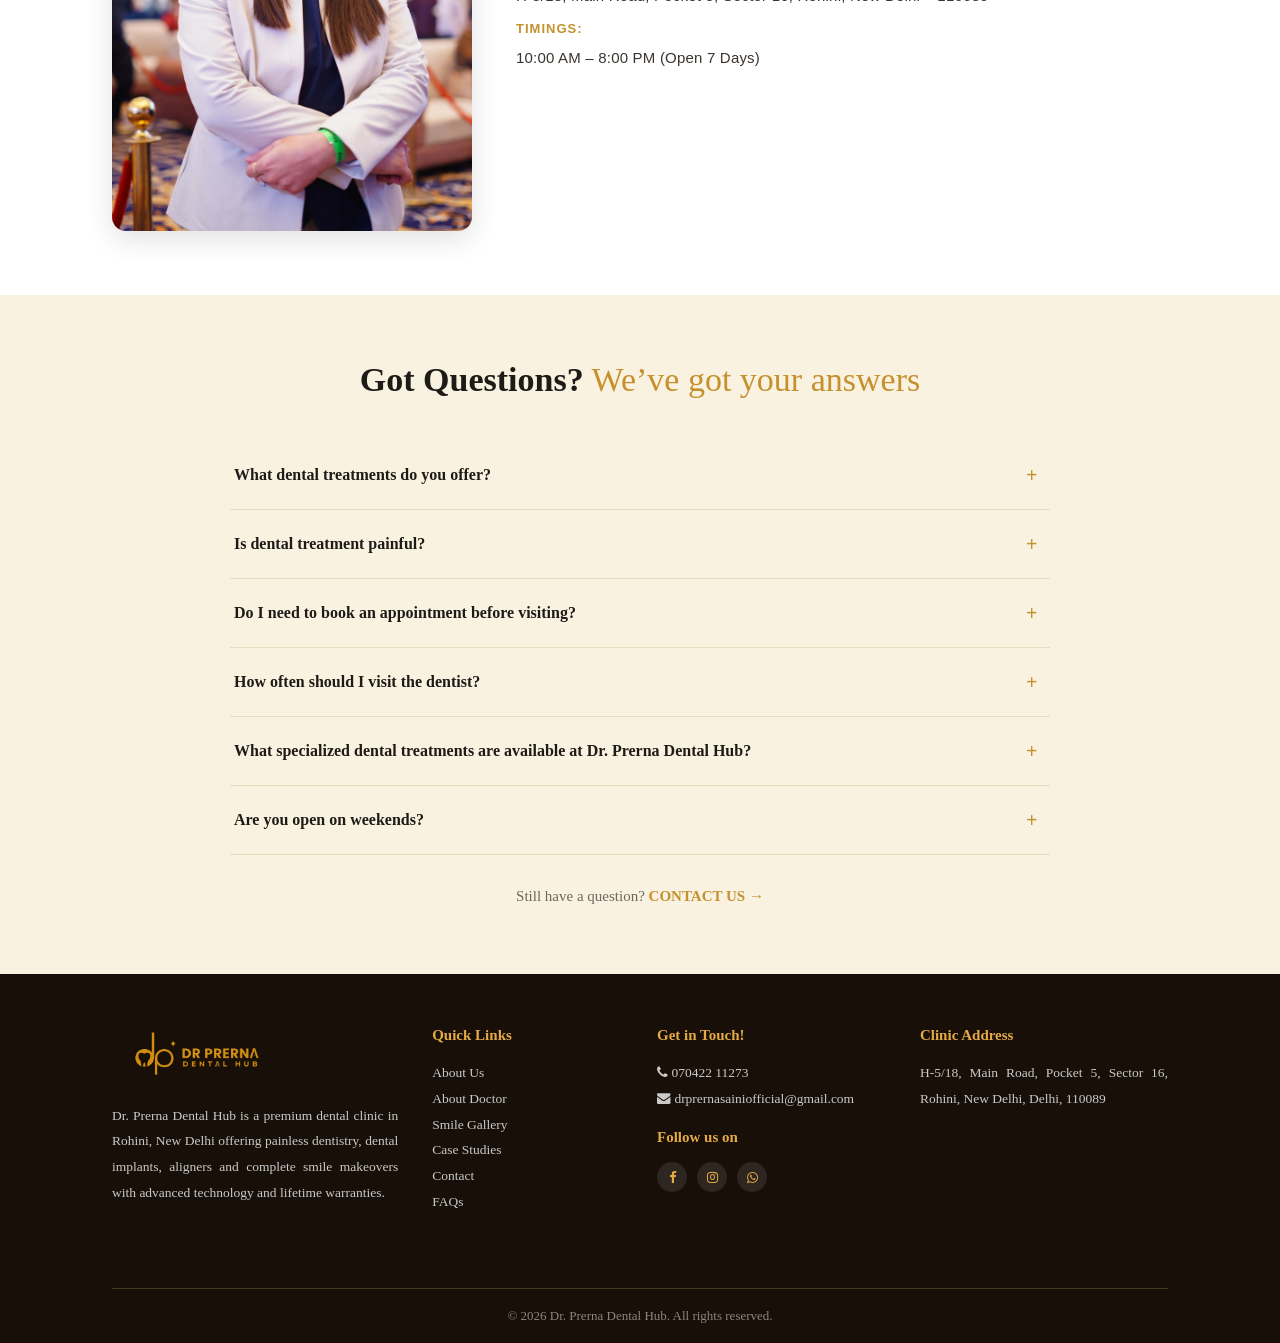
==== commit ed67470c: "Add review links, phone icon in header, bigger mobile logo - Wrap Google/Facebook/Instagram/Practo r" ====
--- a/index.html
+++ b/index.html
@@ -107,7 +107,7 @@
     @media (max-width: 640px) {
         .header-wraper .top-wraper .container { gap: 10px; }
         .header-wraper .top-wraper .logo { flex: 0 1 auto; min-width: 0; }
-        .header-wraper .top-wraper .logo img { max-width: 118px; height: auto; }
+        .header-wraper .top-wraper .logo img { max-width: 145px; height: auto; }
         .header-wraper .top-wraper .top-block { flex: 0 0 auto; }
         .header-wraper .top-wraper .apppoint-btn { display: flex; align-items: center; gap: 8px; }
         .header-wraper .top-wraper .apppoint-btn .callbtn { margin: 0; font-size: 13px; }
@@ -116,7 +116,7 @@
         .header-wraper .top-wraper a.dropdown-icon img { width: 100%; height: 100%; display: block; }
     }
     @media (max-width: 400px) {
-        .header-wraper .top-wraper .logo img { max-width: 96px; }
+        .header-wraper .top-wraper .logo img { max-width: 120px; }
         .header-wraper .top-wraper .apppoint-btn .callbtn .btn-title { font-size: 10px; }
         .header-wraper .top-wraper .apppoint-btn .callbtn { padding: 6px 8px; }
     }
@@ -686,7 +686,7 @@
                     </ul>
                     <div class="top-block clearfix">
                         <div class="apppoint-btn dropdown">
-                            <a href="tel:+917042211273" class="theme-btn btn-style-one callbtn"><span class="btn-title"><b>Call 070422 11273</b></span></a>
+                            <a href="tel:+917042211273" class="theme-btn btn-style-one callbtn"><span class="btn-title"><b><i class="fa fa-phone"></i> 070422 11273</b></span></a>
                             <a class="dropdown-icon" href="https://wa.me/917042211273" target="_blank" rel="noopener" aria-label="Chat with us on WhatsApp"><img src="assets/img/brand/icon-whatsapp.webp" alt="WhatsApp"/></a>
                         </div>
                     </div>
@@ -1186,10 +1186,10 @@
                     <div class="sd3-title"><h2>1000 + <b>Five Star Reviews</b></h2></div>
                     <div class="sd3-rev-card">
                         <div class="sd3-rev-grid">
-                            <div class="sd3-rev-1"><img src="assets/img/5-star/google.webp" alt="Google reviews"></div>
-                            <div class="sd3-rev-1"><img src="assets/img/5-star/facebook.webp" alt="Facebook reviews"></div>
-                            <div class="sd3-rev-1"><img src="assets/img/5-star/instagram.webp" alt="Instagram reviews"></div>
-                            <div class="sd3-rev-1"><img src="assets/img/5-star/practo.webp" alt="Practo reviews"></div>
+                            <div class="sd3-rev-1"><a href="https://share.google/9p7fWxkBYPDB7zgij" target="_blank" rel="noopener noreferrer"><img src="assets/img/5-star/google.webp" alt="Google reviews"></a></div>
+                            <div class="sd3-rev-1"><a href="https://www.facebook.com/Drprernadentalhub" target="_blank" rel="noopener noreferrer"><img src="assets/img/5-star/facebook.webp" alt="Facebook reviews"></a></div>
+                            <div class="sd3-rev-1"><a href="https://www.instagram.com/dr.prerna_dental_hub/" target="_blank" rel="noopener noreferrer"><img src="assets/img/5-star/instagram.webp" alt="Instagram reviews"></a></div>
+                            <div class="sd3-rev-1"><a href="https://www.practo.com/delhi/doctor/dr-prerna-4-dentist" target="_blank" rel="noopener noreferrer"><img src="assets/img/5-star/practo.webp" alt="Practo reviews"></a></div>
                         </div>
                     </div>
                 </div>
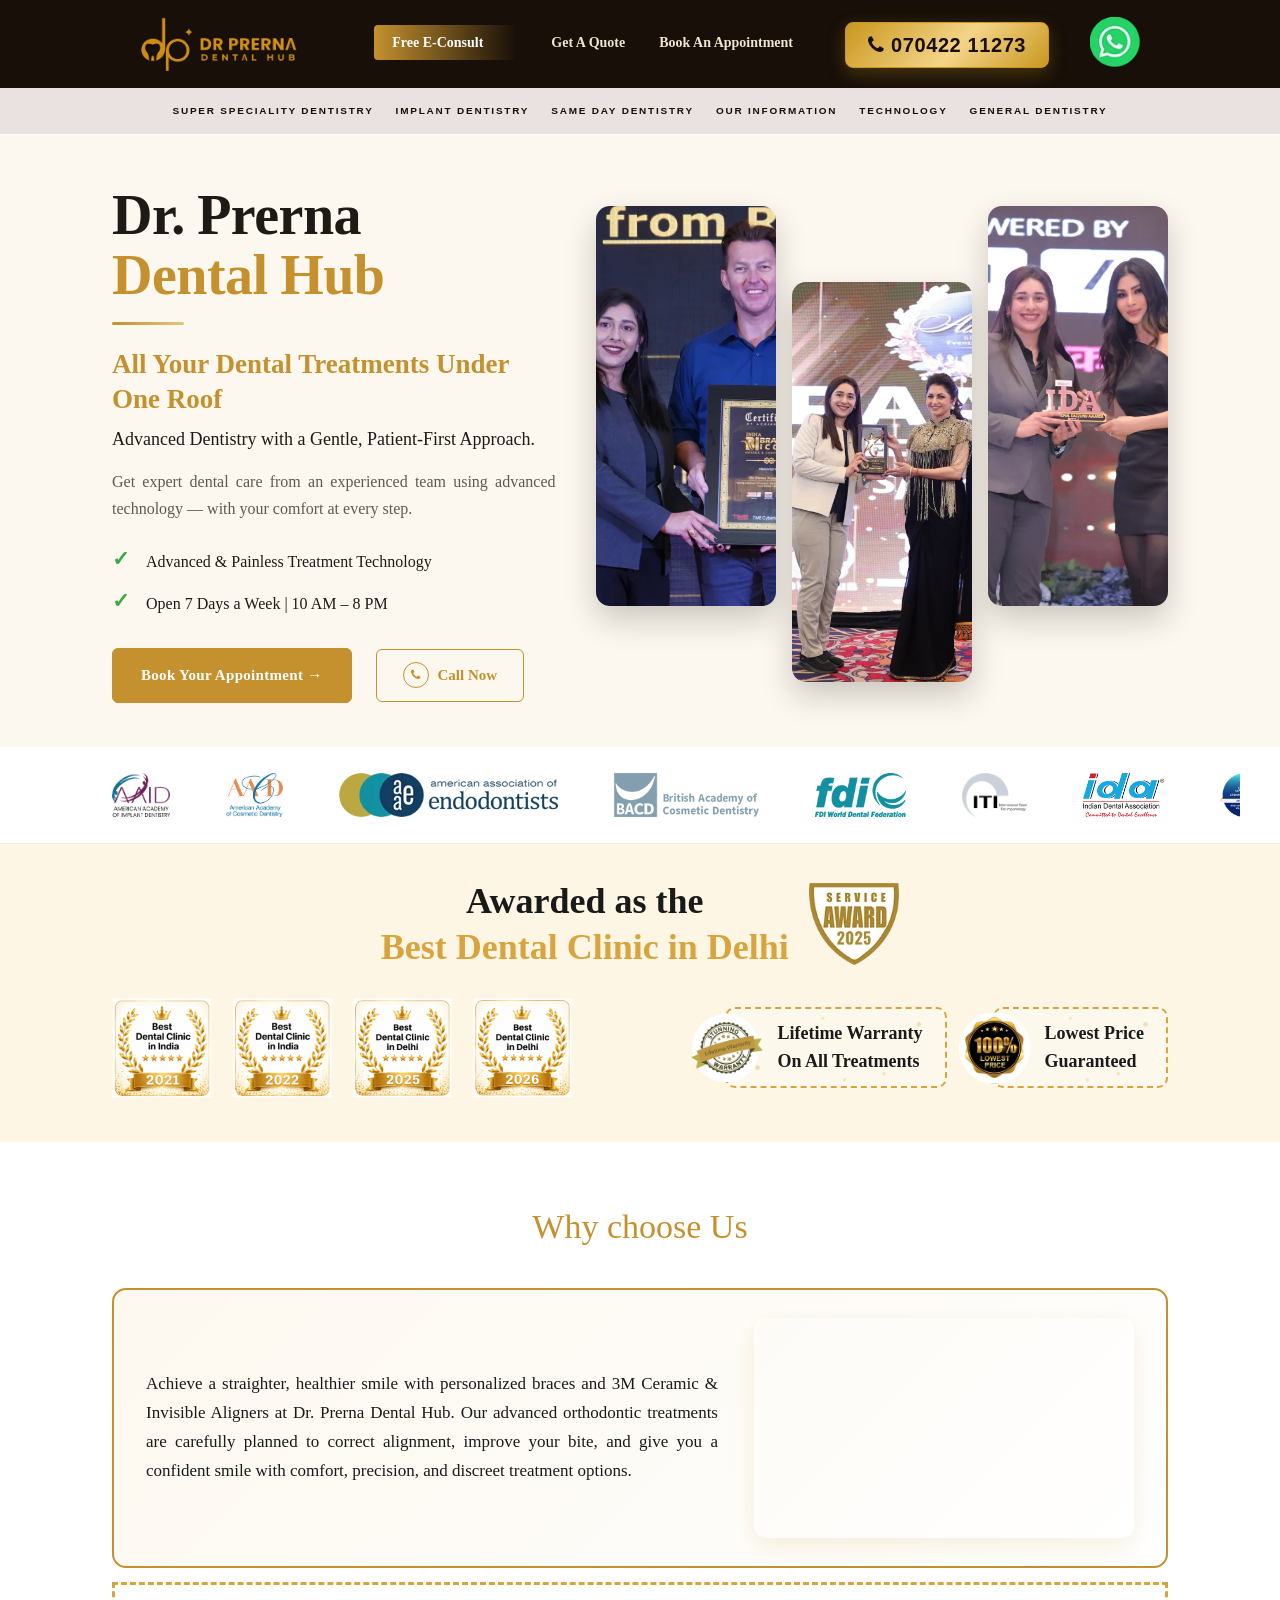
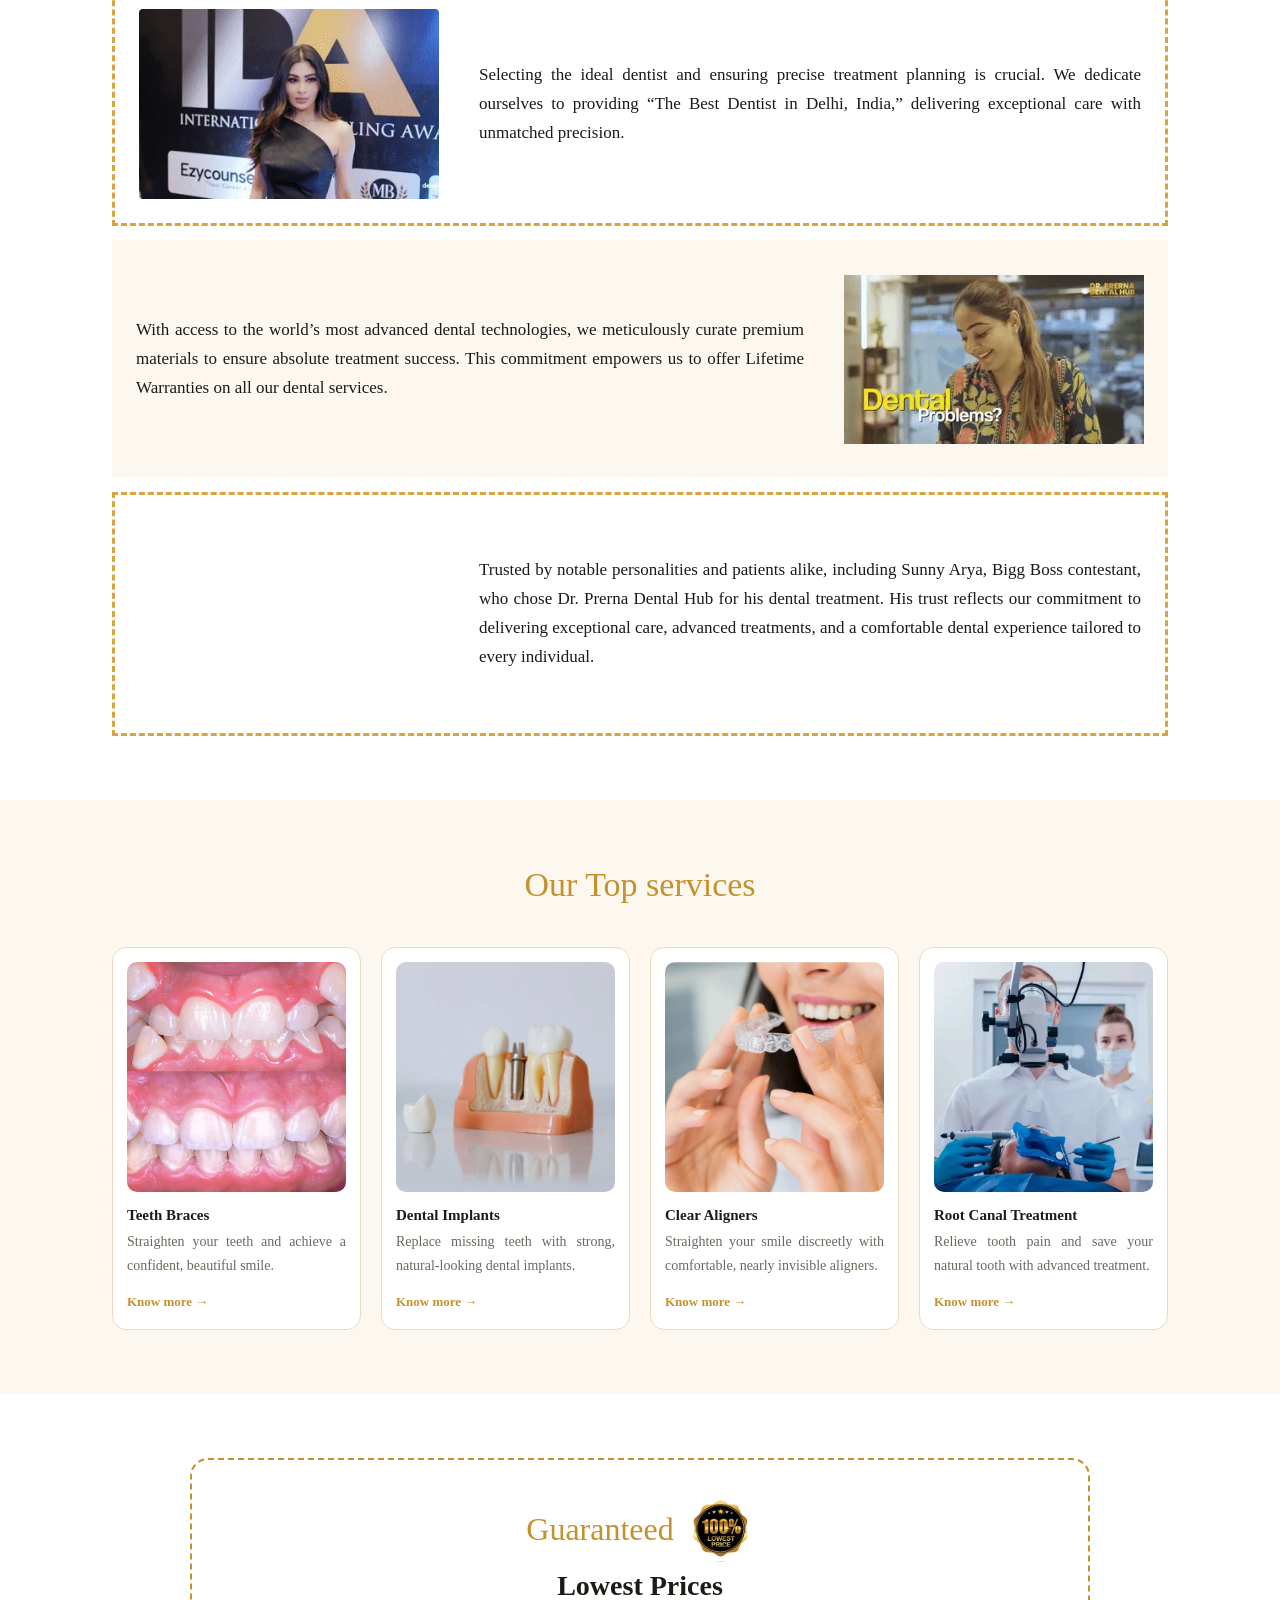
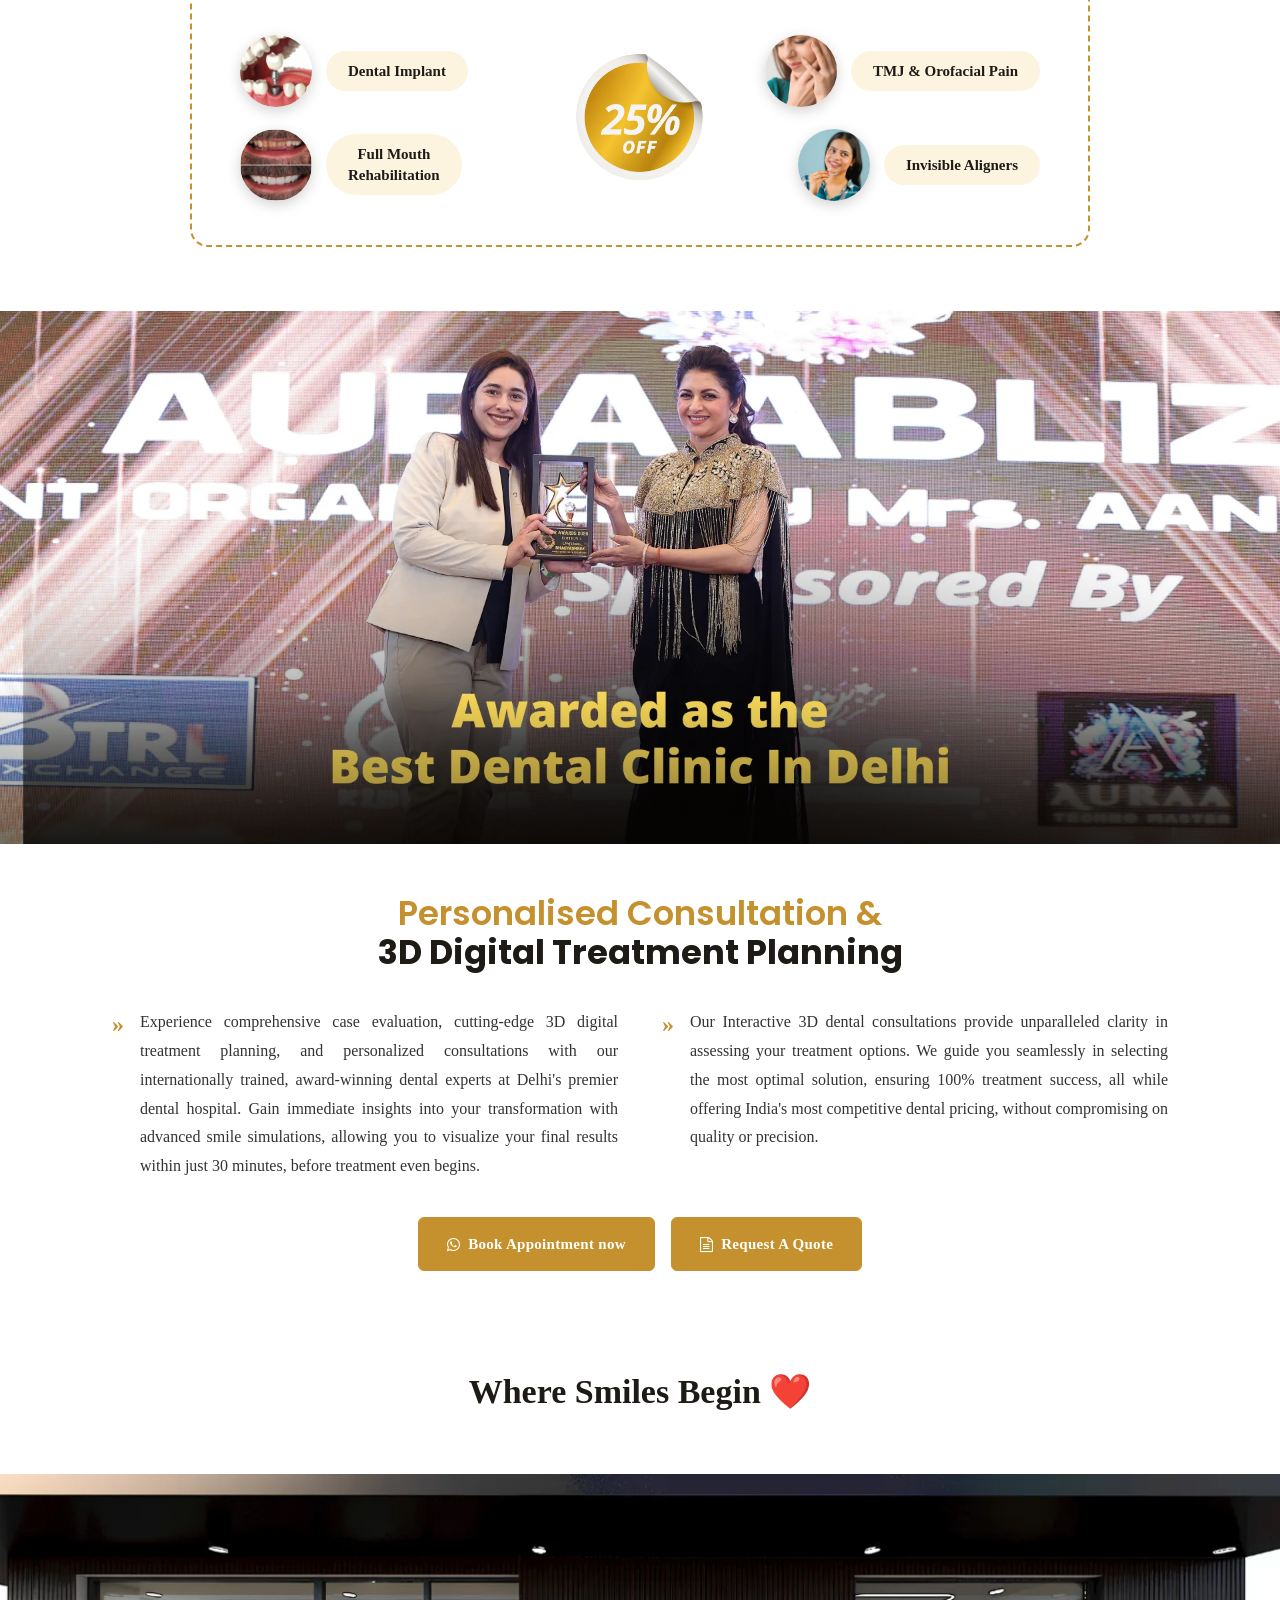
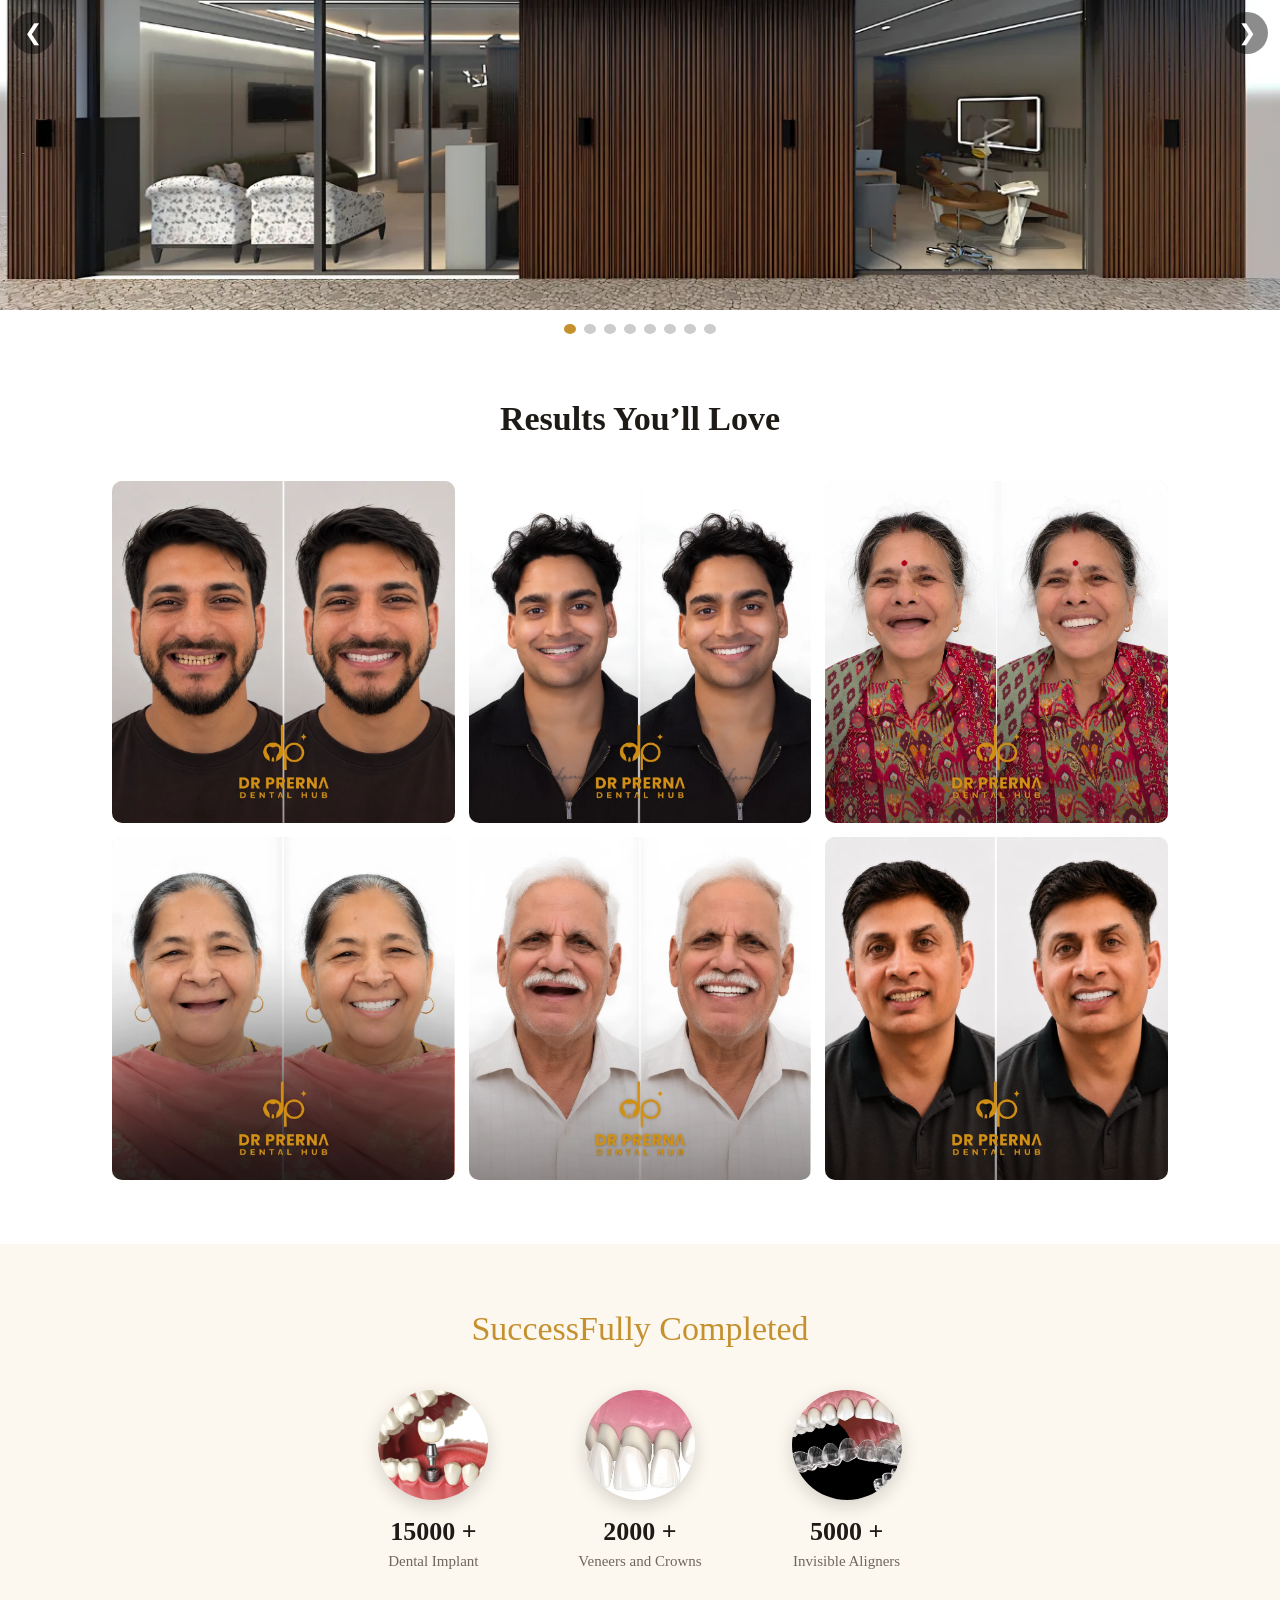
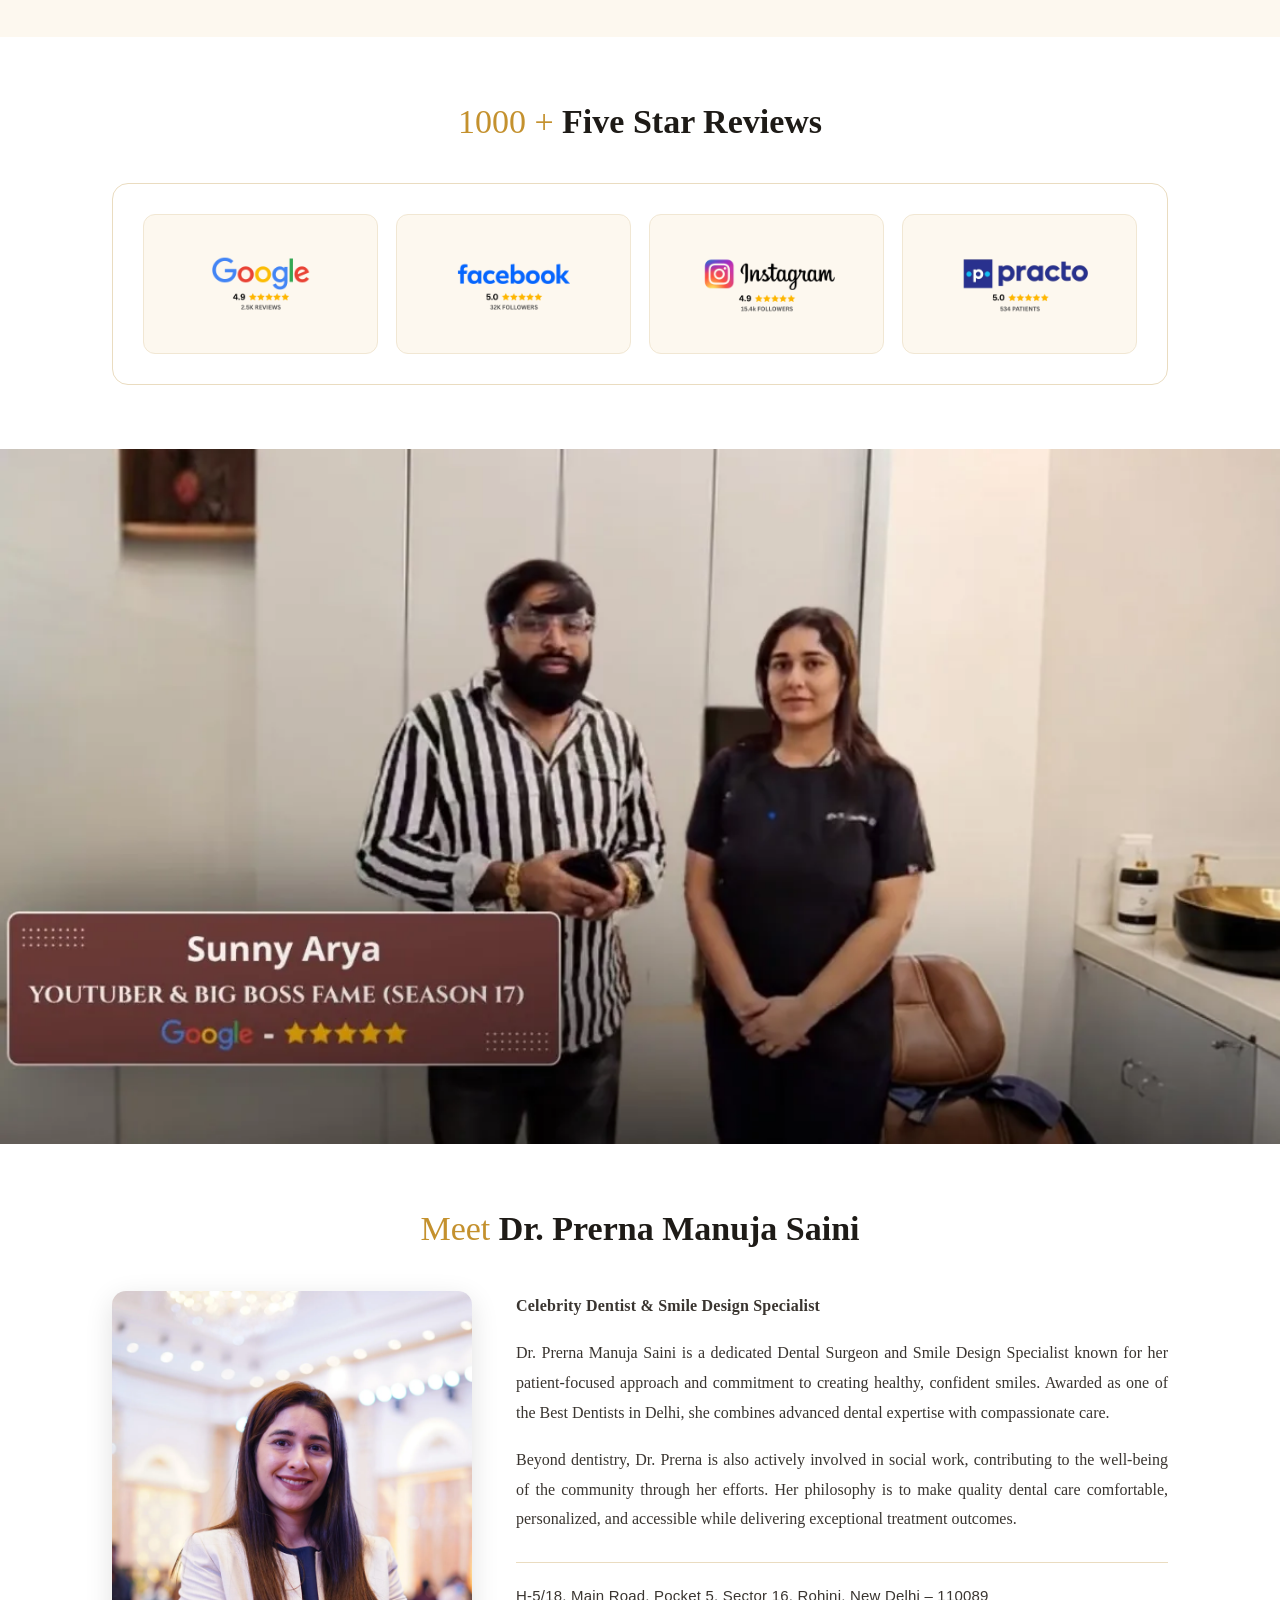
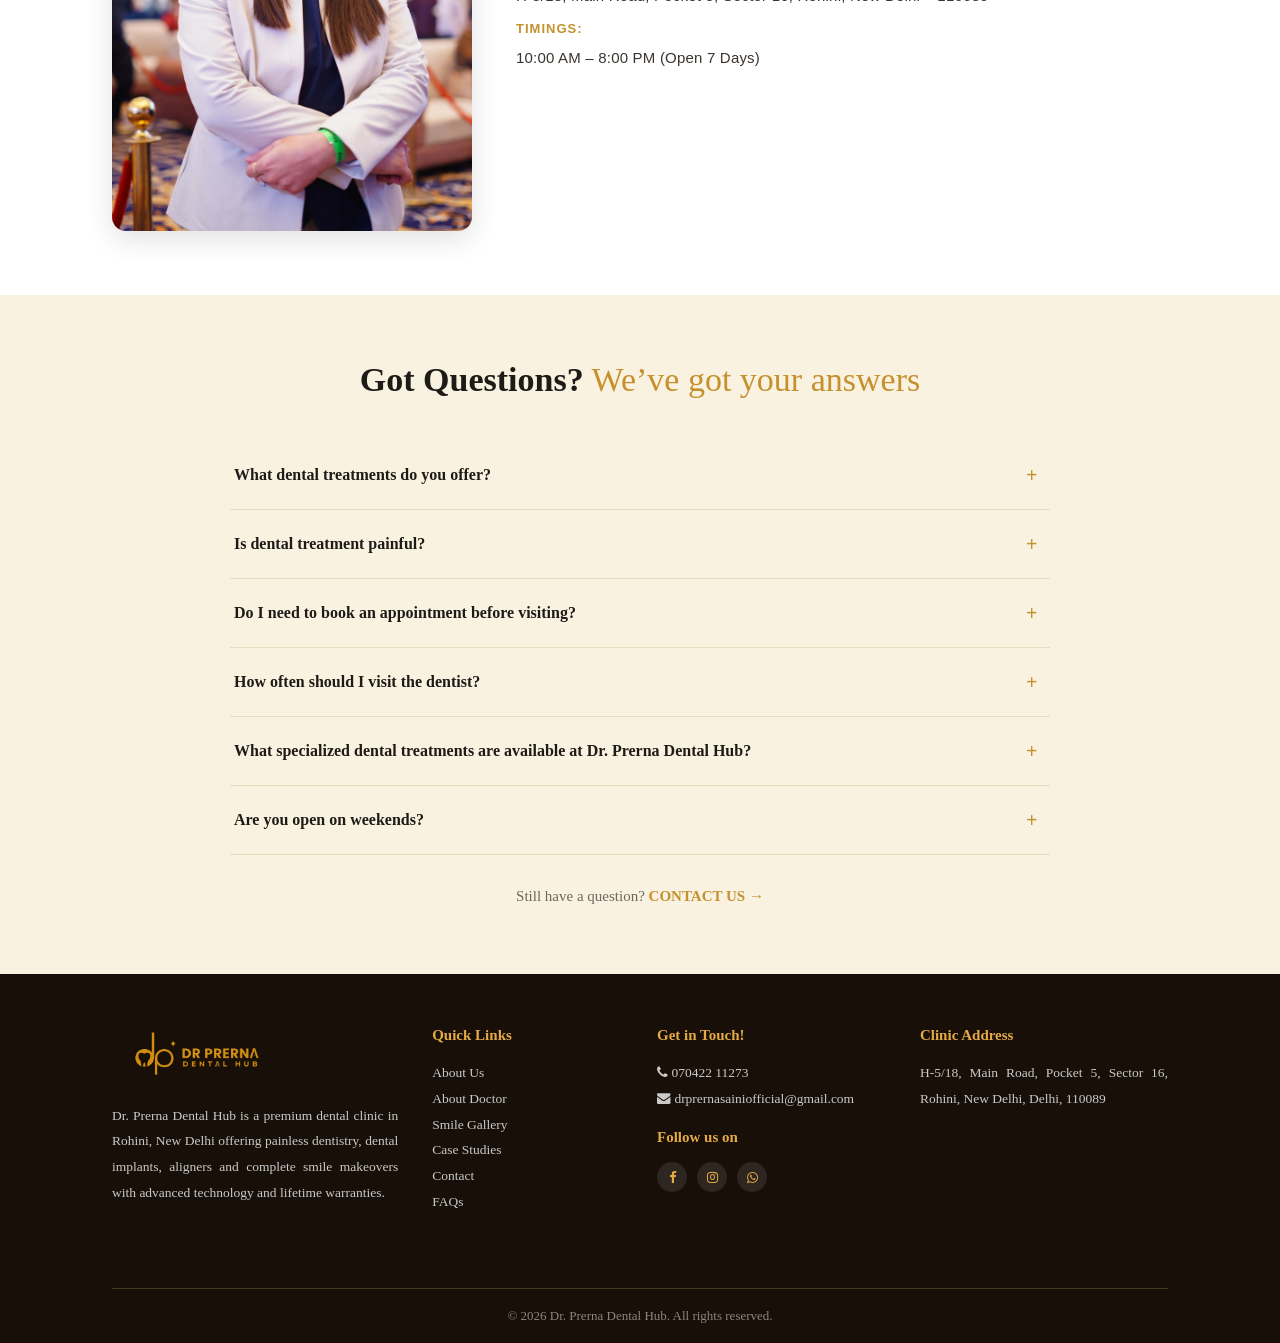
==== commit d11df86c: "Move hamburger menu beside WhatsApp icon on mobile Add a second .mobile-nav-toggler button in the to" ====
--- a/index.html
+++ b/index.html
@@ -104,6 +104,9 @@
        flex row. They were 'flex: 0 0 auto', so the WhatsApp button simply
        overflowed past the right edge and got clipped. Let both ends shrink
        and trim the call pill so the circle stays fully on screen. */
+    /* Hamburger in top bar — hidden by default (desktop shows original in nav bar) */
+    .sd3-top-hamburger { display: none; }
+
     @media (max-width: 640px) {
         .header-wraper .top-wraper .container { gap: 10px; }
         .header-wraper .top-wraper .logo { flex: 0 1 auto; min-width: 0; }
@@ -114,6 +117,9 @@
         .header-wraper .top-wraper .apppoint-btn .callbtn .btn-title { font-size: 11px; letter-spacing: .3px; }
         .header-wraper .top-wraper a.dropdown-icon { flex: 0 0 34px; width: 34px; height: 34px; top: 0; }
         .header-wraper .top-wraper a.dropdown-icon img { width: 100%; height: 100%; display: block; }
+        /* Show hamburger in top bar, hide the one in the nav row */
+        .sd3-top-hamburger { display: flex; align-items: center; justify-content: center; flex: 0 0 34px; width: 34px; height: 34px; background: none; border: none; padding: 0; cursor: pointer; color: #fff; font-size: 22px; }
+        .header-wraper .mobile-nav-toggler:not(.sd3-top-hamburger) { display: none; }
     }
     @media (max-width: 400px) {
         .header-wraper .top-wraper .logo img { max-width: 120px; }
@@ -688,6 +694,7 @@
                         <div class="apppoint-btn dropdown">
                             <a href="tel:+917042211273" class="theme-btn btn-style-one callbtn"><span class="btn-title"><b><i class="fa fa-phone"></i> 070422 11273</b></span></a>
                             <a class="dropdown-icon" href="https://wa.me/917042211273" target="_blank" rel="noopener" aria-label="Chat with us on WhatsApp"><img src="assets/img/brand/icon-whatsapp.webp" alt="WhatsApp"/></a>
+                            <button class="mobile-nav-toggler sd3-top-hamburger" aria-label="Open menu"><span class="icon flaticon-menu"></span></button>
                         </div>
                     </div>
                 </div>
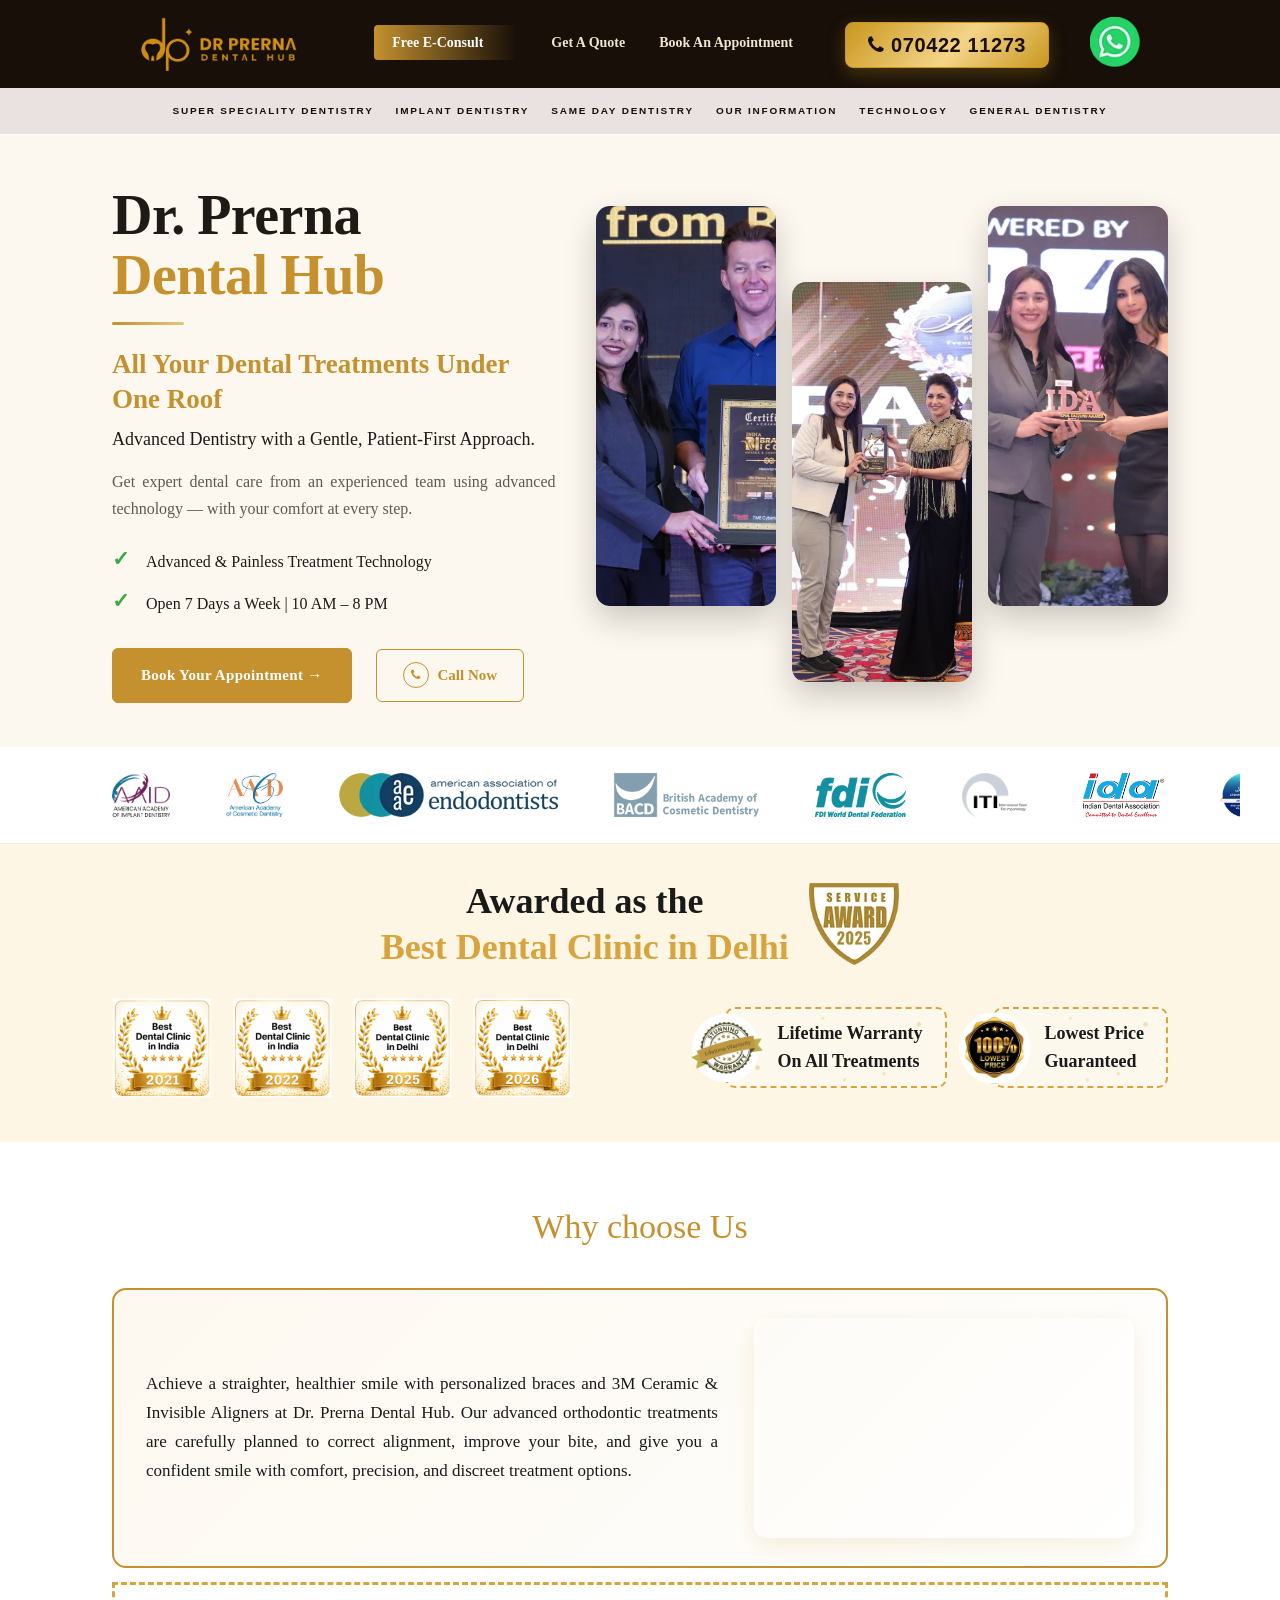
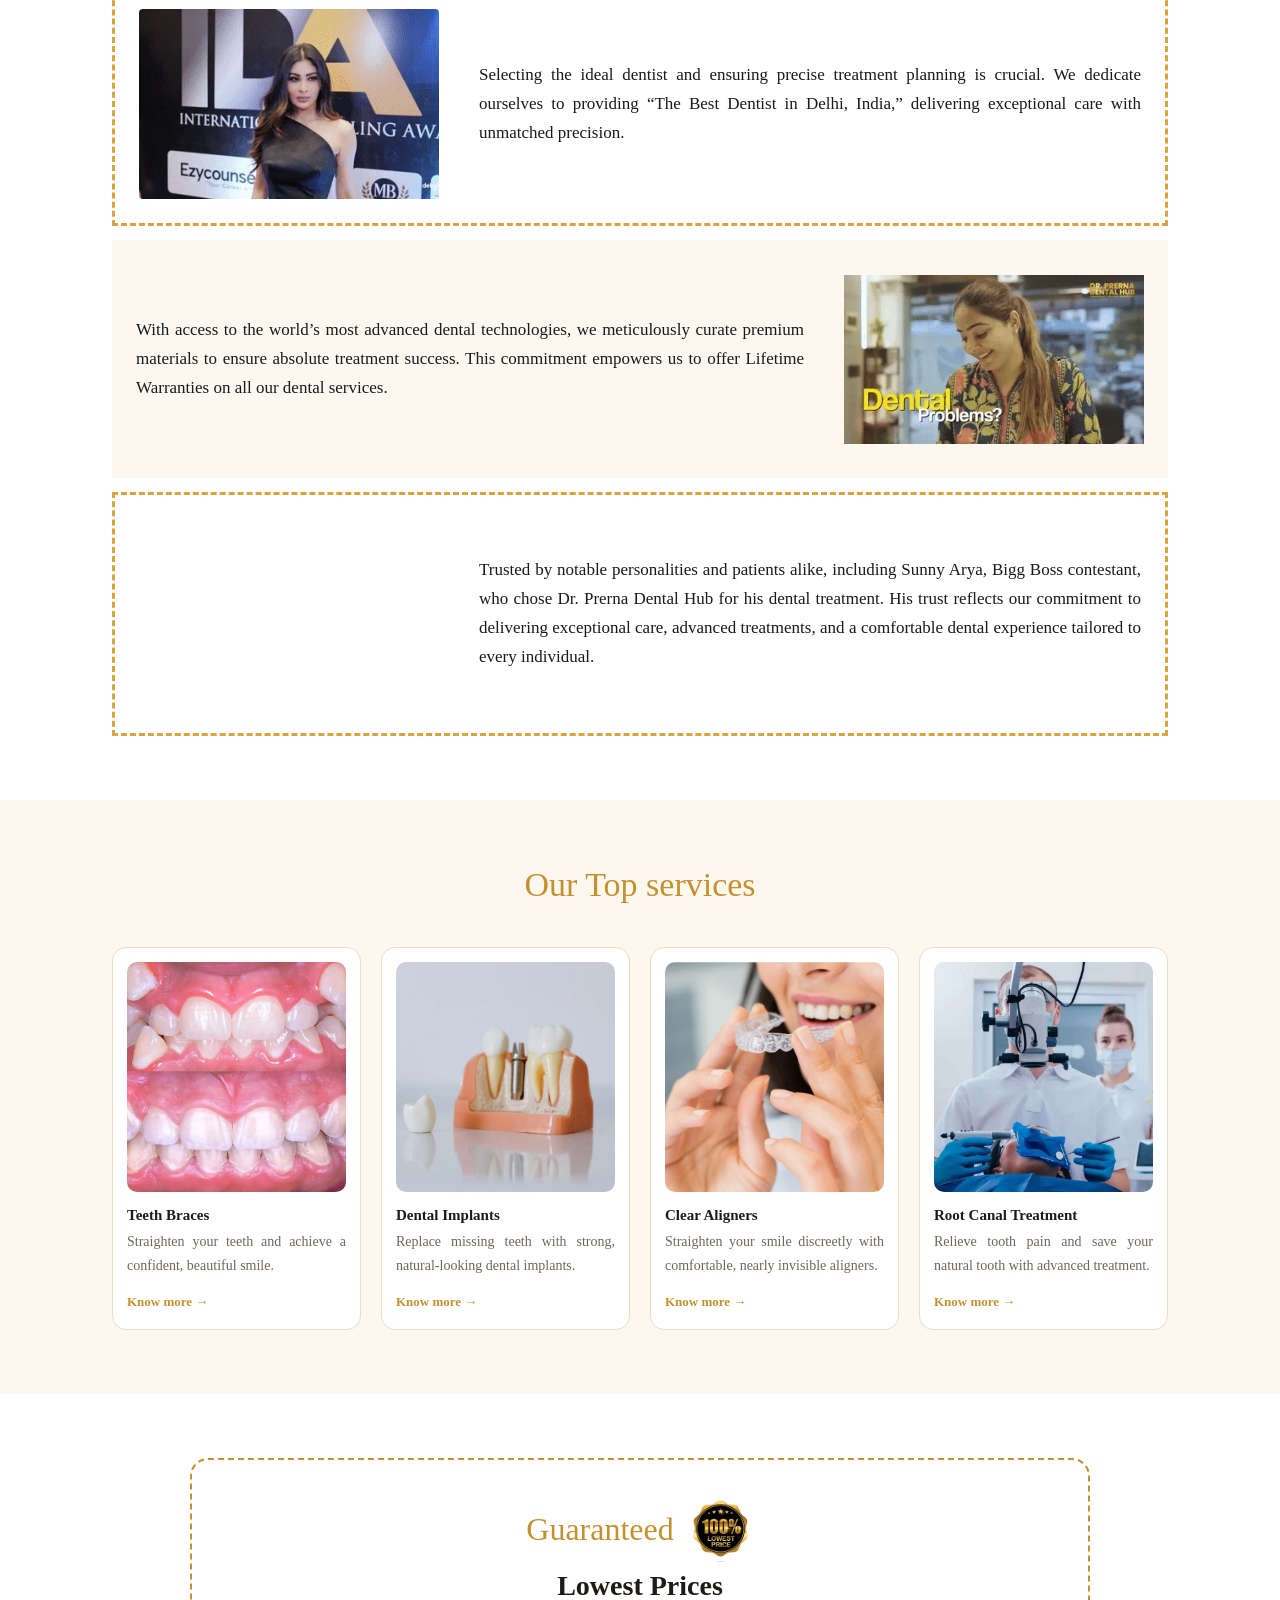
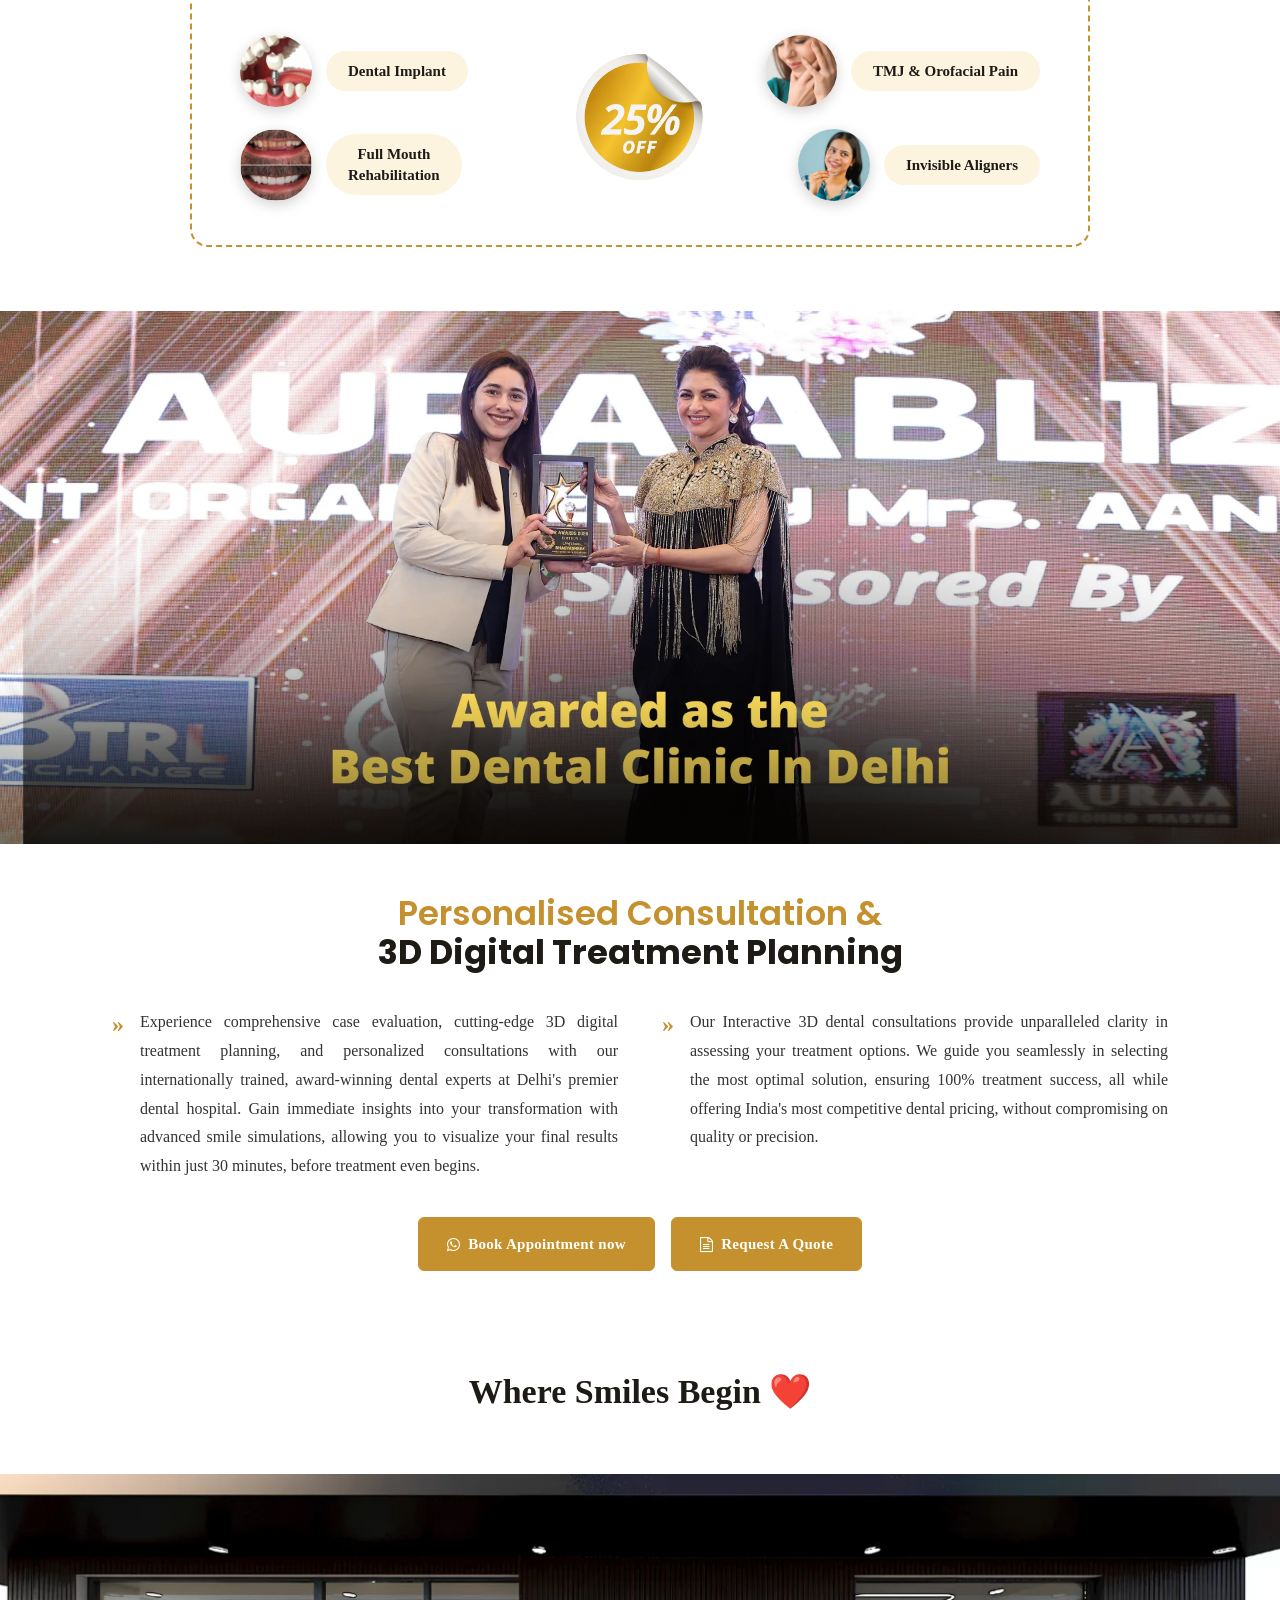
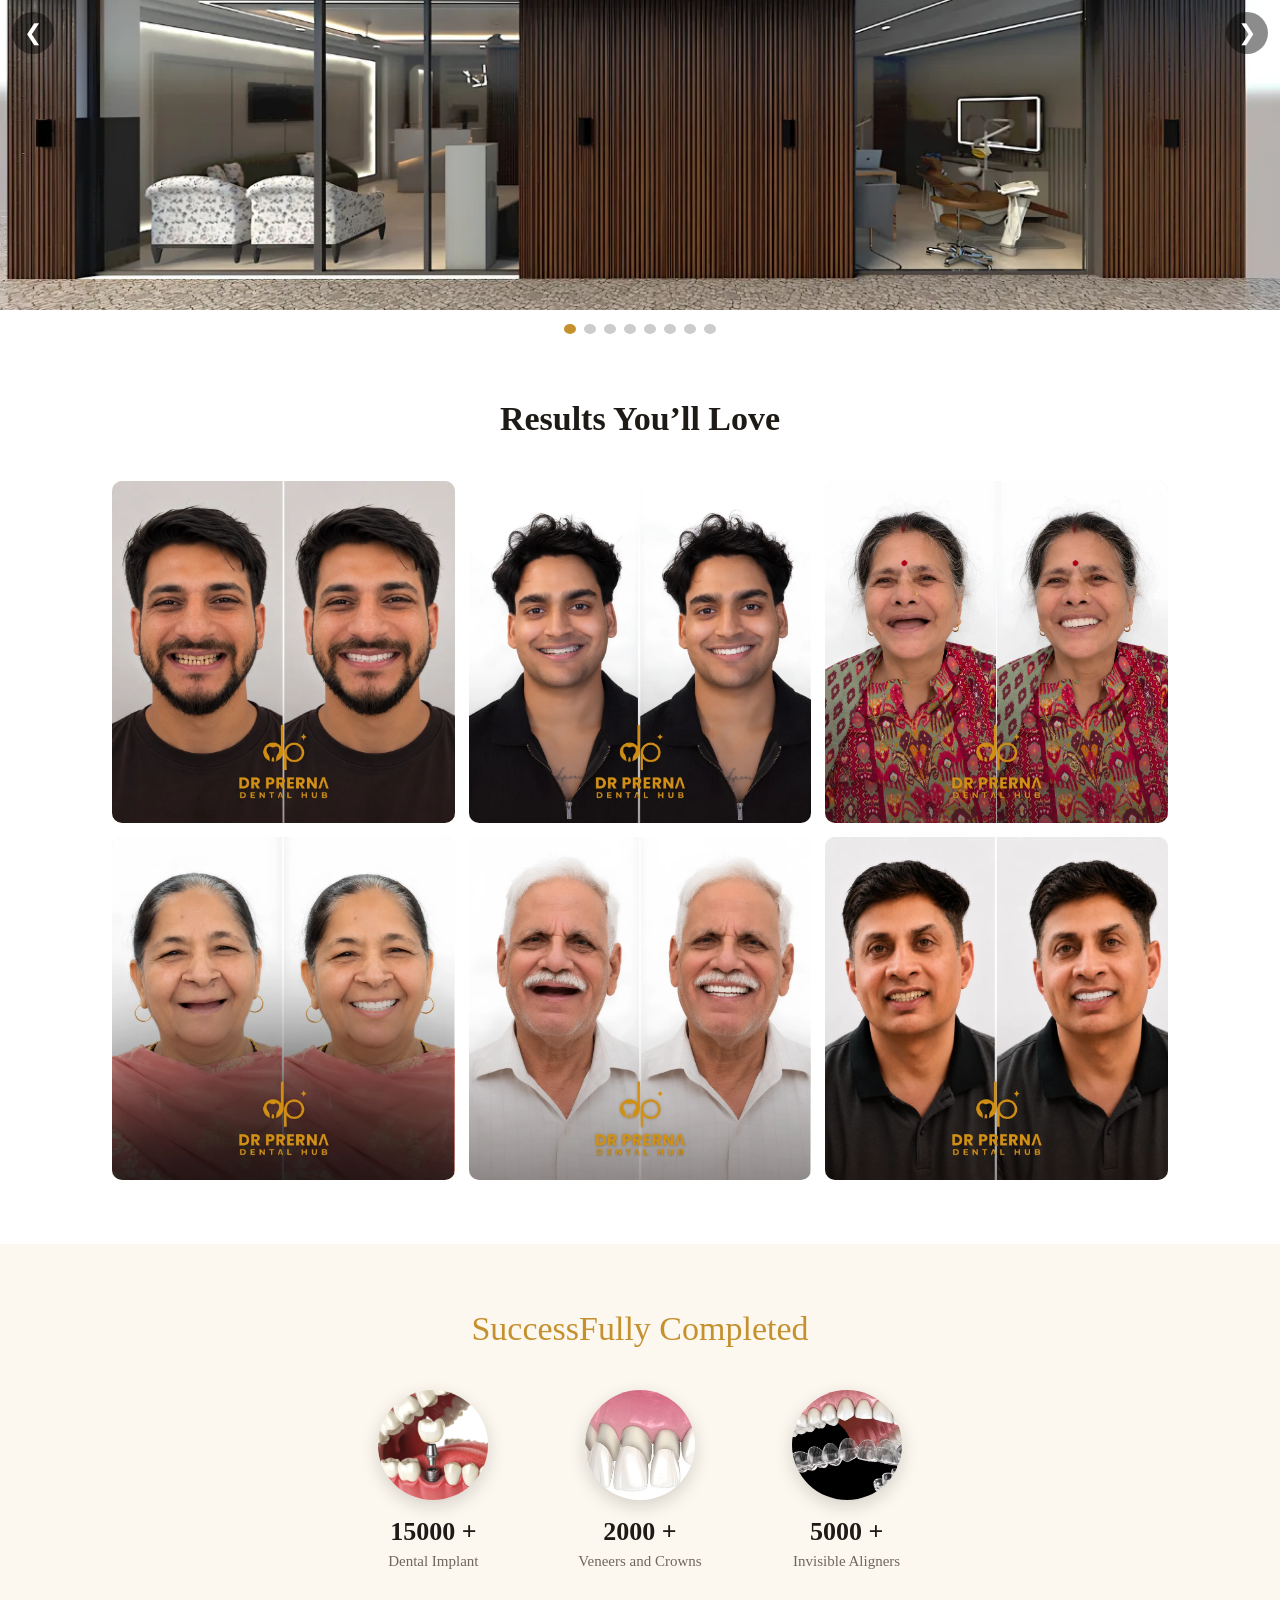
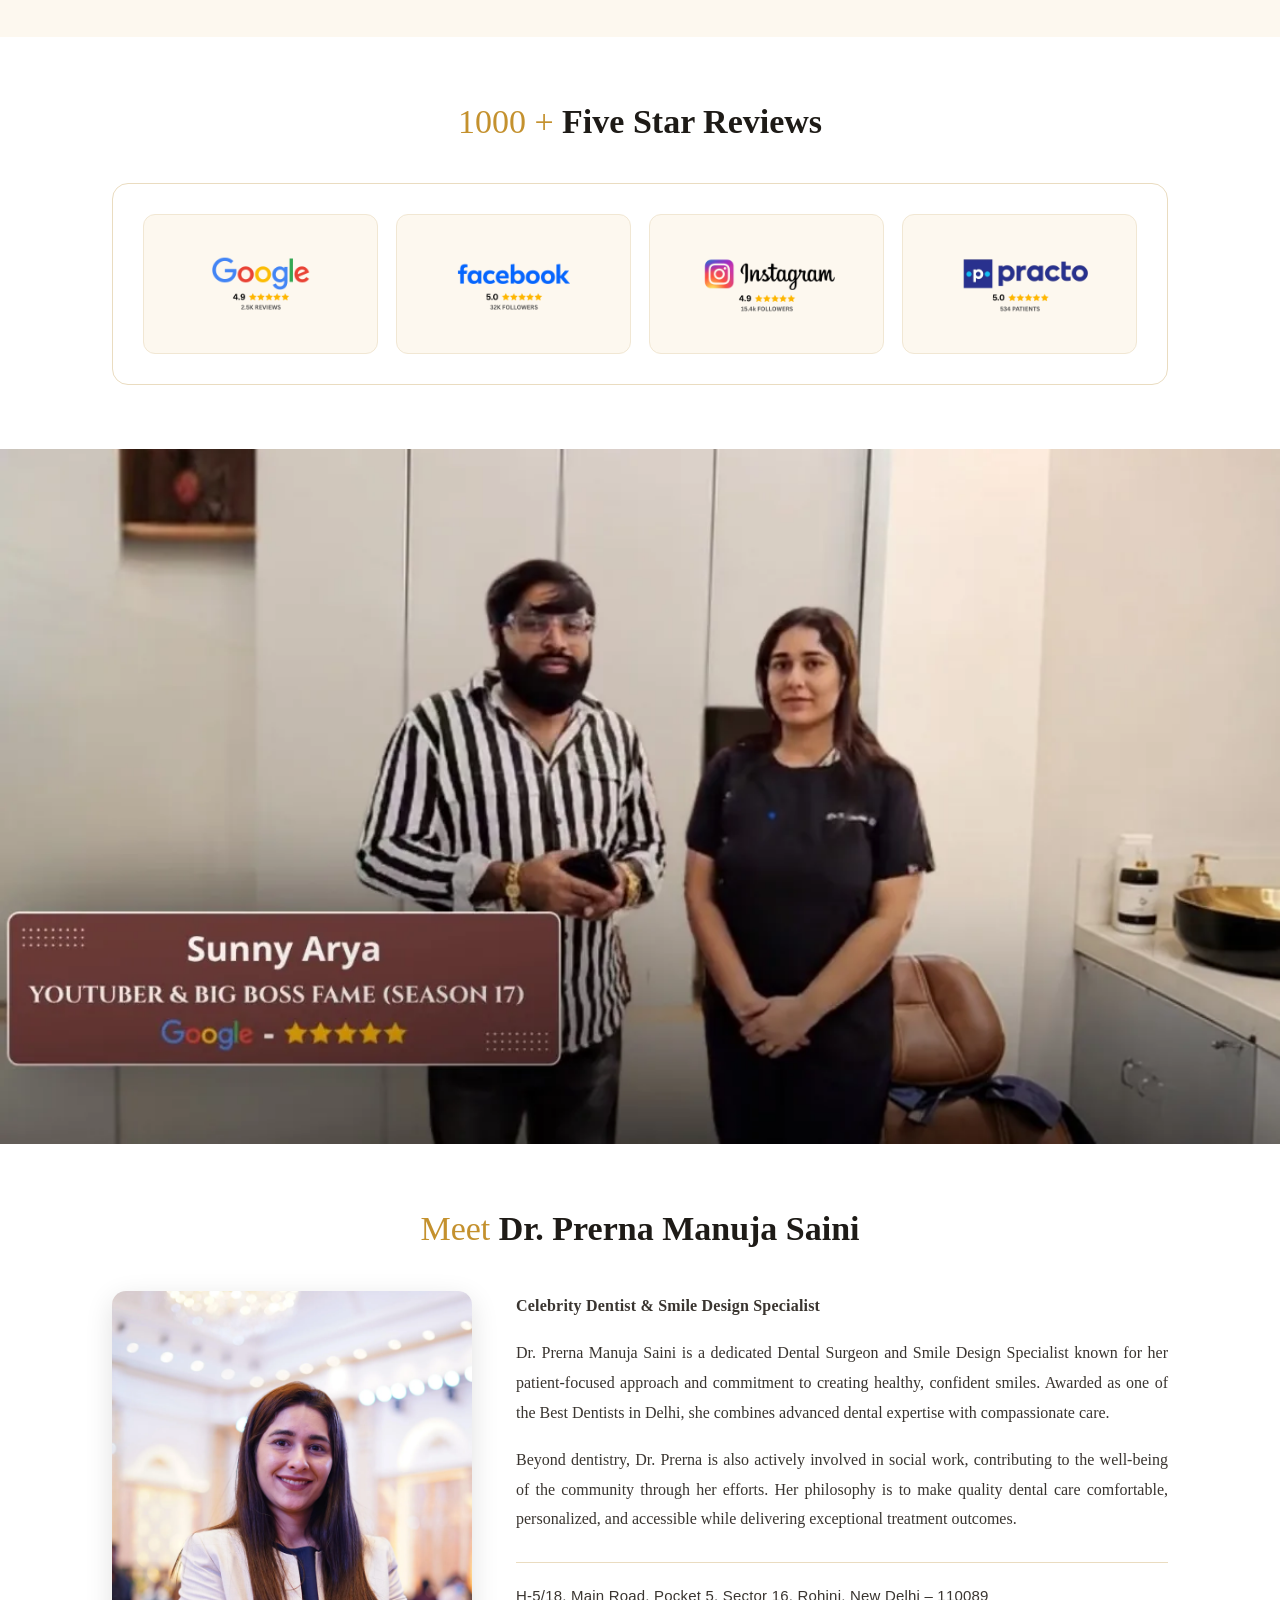
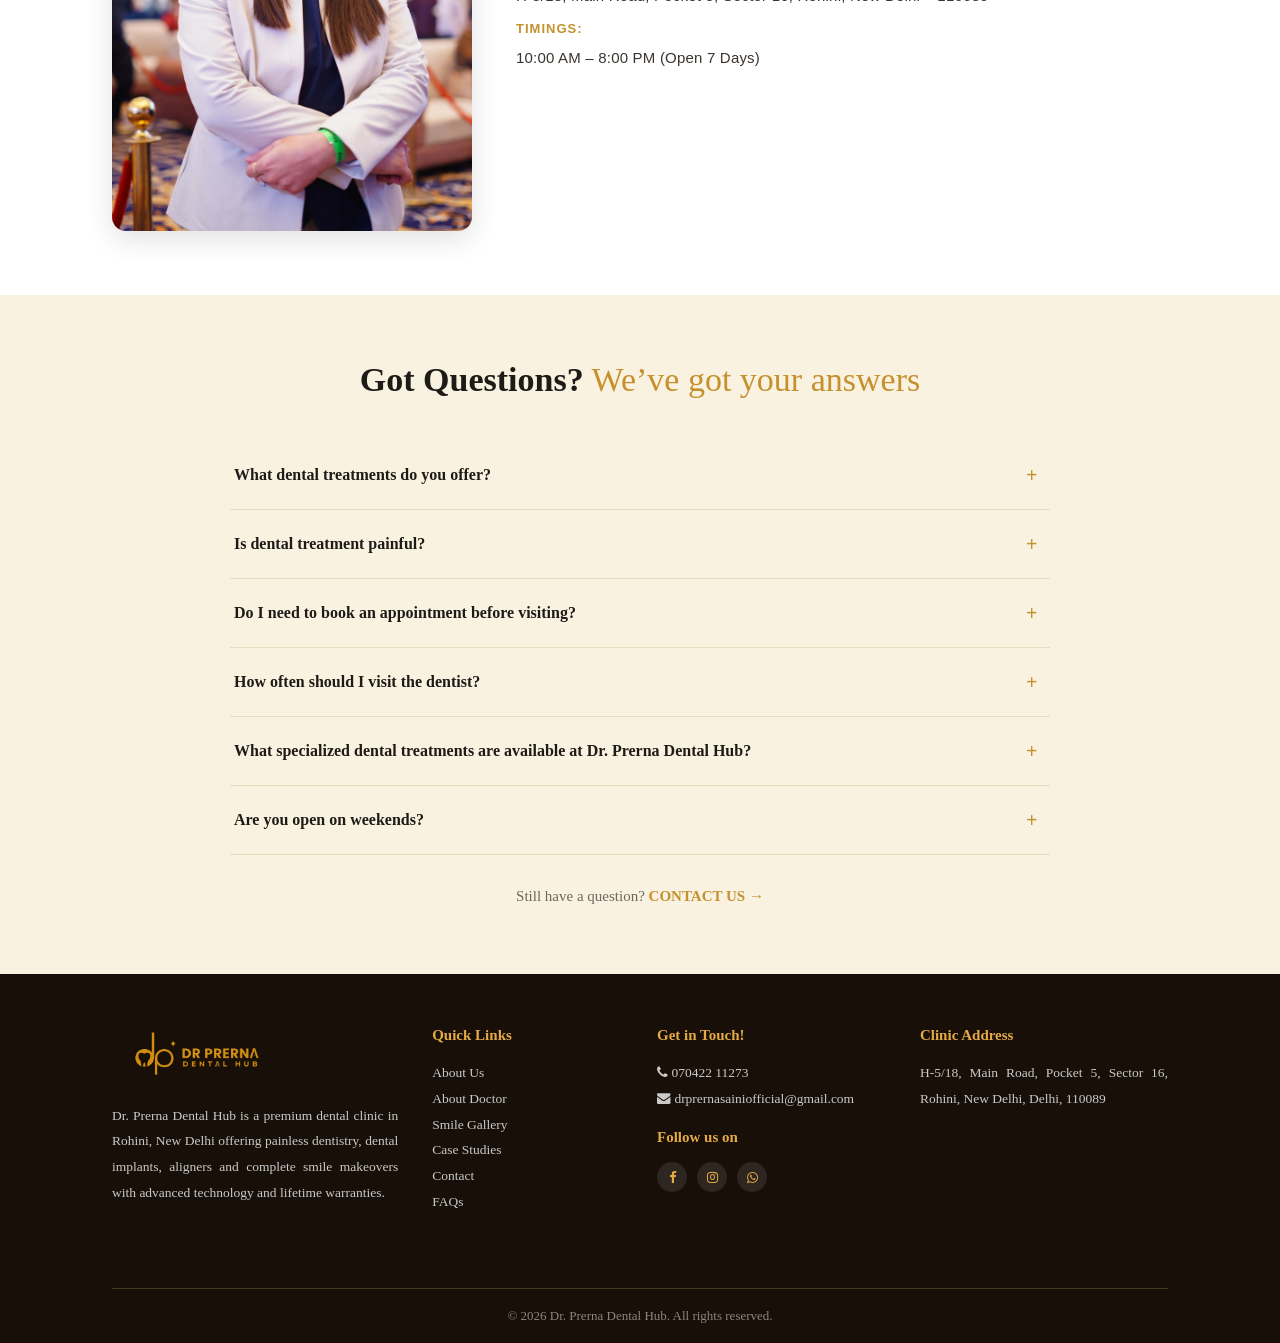
==== commit 65a305db: "Add full SEO metadata, robots.txt and sitemap; CSS fallback for Netlify badge index.html head: - Abs" ====
--- a/index.html
+++ b/index.html
@@ -5,9 +5,101 @@
     <meta charset="utf-8">
 
     <title>Best Dentist in Rohini Sector 16 | Dr. Prerna Dental Hub</title>
-    <meta name="description" content="Visit Dr. Prerna Dental Hub, Rohini Sector 16's trusted dental clinic for painless treatments, dental implants &amp; advanced dentistry. Book your appointment today." />
+    <meta name="description" content="Visit Dr. Prerna Dental Hub — Rohini Sector 16's top-rated dental clinic for painless dentistry, dental implants, aligners &amp; smile makeovers. 1000+ five-star reviews. Book your appointment today!">
     <meta http-equiv="X-UA-Compatible" content="IE=edge">
-    <link rel="canonical" href="index.html" />
+    <link rel="canonical" href="https://drprernadentalhub.com/">
+
+    <!-- SEO: Core -->
+    <meta name="robots" content="index, follow, max-snippet:-1, max-image-preview:large, max-video-preview:-1">
+    <meta name="keywords" content="best dentist in Rohini, dental implants Rohini, painless dentistry Delhi, smile makeover Delhi, dental clinic Sector 16 Rohini, Dr Prerna Dental Hub, teeth whitening Rohini, dental braces Delhi, invisible aligners Delhi, root canal Rohini">
+
+    <!-- SEO: Geographic -->
+    <meta name="geo.region" content="IN-DL">
+    <meta name="geo.placename" content="Rohini, New Delhi">
+    <meta name="geo.position" content="28.7165;77.1088">
+    <meta name="ICBM" content="28.7165, 77.1088">
+
+    <!-- SEO: Open Graph (Facebook / WhatsApp / LinkedIn previews) -->
+    <meta property="og:type" content="website">
+    <meta property="og:site_name" content="Dr. Prerna Dental Hub">
+    <meta property="og:title" content="Best Dentist in Rohini Sector 16 | Dr. Prerna Dental Hub">
+    <meta property="og:description" content="Rohini's top-rated dental clinic — painless dentistry, dental implants, aligners &amp; complete smile makeovers. 1000+ five-star reviews. Book today!">
+    <meta property="og:url" content="https://drprernadentalhub.com/">
+    <meta property="og:image" content="https://drprernadentalhub.com/assets/img/brand/logo-header.webp">
+    <meta property="og:image:alt" content="Dr. Prerna Dental Hub – Best Dental Clinic in Rohini, Delhi">
+    <meta property="og:locale" content="en_IN">
+
+    <!-- SEO: Twitter / X Card -->
+    <meta name="twitter:card" content="summary_large_image">
+    <meta name="twitter:title" content="Best Dentist in Rohini Sector 16 | Dr. Prerna Dental Hub">
+    <meta name="twitter:description" content="Painless dentistry, dental implants, aligners &amp; smile makeovers at Rohini's most trusted clinic. 1000+ five-star reviews.">
+    <meta name="twitter:image" content="https://drprernadentalhub.com/assets/img/brand/logo-header.webp">
+
+    <!-- SEO: Structured Data — Dentist / Local Business -->
+    <script type="application/ld+json">
+    {
+      "@context": "https://schema.org",
+      "@type": "Dentist",
+      "name": "Dr. Prerna Dental Hub",
+      "url": "https://drprernadentalhub.com/",
+      "logo": "https://drprernadentalhub.com/assets/img/brand/logo-header.webp",
+      "image": "https://drprernadentalhub.com/assets/img/brand/logo-header.webp",
+      "description": "Premium dental clinic in Rohini, New Delhi offering painless dentistry, dental implants, invisible aligners, smile makeovers and advanced restorative treatments with lifetime warranties.",
+      "telephone": "+917042211273",
+      "email": "drprernasainiofficial@gmail.com",
+      "priceRange": "₹₹",
+      "address": {
+        "@type": "PostalAddress",
+        "streetAddress": "H-5/18, Main Road, Pocket 5, Sector 16",
+        "addressLocality": "Rohini",
+        "addressRegion": "Delhi",
+        "postalCode": "110089",
+        "addressCountry": "IN"
+      },
+      "geo": {
+        "@type": "GeoCoordinates",
+        "latitude": 28.7165,
+        "longitude": 77.1088
+      },
+      "openingHoursSpecification": [
+        {
+          "@type": "OpeningHoursSpecification",
+          "dayOfWeek": ["Monday","Tuesday","Wednesday","Thursday","Friday","Saturday"],
+          "opens": "10:00",
+          "closes": "20:00"
+        }
+      ],
+      "aggregateRating": {
+        "@type": "AggregateRating",
+        "ratingValue": "5",
+        "reviewCount": "1000",
+        "bestRating": "5",
+        "worstRating": "1"
+      },
+      "sameAs": [
+        "https://www.facebook.com/Drprernadentalhub",
+        "https://www.instagram.com/dr.prerna_dental_hub/",
+        "https://www.practo.com/delhi/doctor/dr-prerna-4-dentist",
+        "https://share.google/9p7fWxkBYPDB7zgij"
+      ]
+    }
+    </script>
+
+    <!-- Netlify badge: CSS kill-switch (belt + suspenders with the JS file below) -->
+    <style>
+    netlify-attribution,
+    #netlify-badge,
+    [data-netlify-badge],
+    iframe[src*="netlify.com/v1/badge"],
+    div[id*="netlify"][style*="fixed"],
+    a[href*="netlify.com"][style*="fixed"],
+    a[href*="netlify.com"][style*="position"] {
+        display: none !important;
+        visibility: hidden !important;
+        opacity: 0 !important;
+        pointer-events: none !important;
+    }
+    </style>
 
     <link rel="shortcut icon" href="assets/favicon.webp" type="image/png">
     <link rel="icon" href="assets/favicon.webp" type="image/png">
@@ -684,7 +776,7 @@
         <header class="header-wraper clearfix">
             <div class="top-wraper clearfix">
                 <div class="container clearfix">
-                    <div class="logo"><a href="#"><img src="assets/img/brand/logo-header.webp" alt="" title=""></a></div>
+                    <div class="logo"><a href="#"><img src="assets/img/brand/logo-header.webp" alt="Dr. Prerna Dental Hub - Best Dental Clinic in Rohini, New Delhi" title="Dr. Prerna Dental Hub"></a></div>
                     <ul class="sd3-topnav">
                         <li><a href="#" class="sd3-topnav-cta">Free E-Consult</a></li>
                         <li><a href="#">Get A Quote</a></li>
@@ -902,15 +994,15 @@
                         </ul>
                         <!-- duplicate set: makes the -50% loop seamless -->
                         <ul aria-hidden="true">
-                            <li><img src="assets/img/accreditation/aaid.webp" alt=""></li>
-                            <li><img src="assets/img/accreditation/aacd.webp" alt=""></li>
-                            <li><img src="assets/img/accreditation/aae.webp" alt=""></li>
-                            <li><img src="assets/img/accreditation/bacd.webp" alt=""></li>
-                            <li><img src="assets/img/accreditation/fdi.webp" alt=""></li>
-                            <li><img src="assets/img/accreditation/iti.webp" alt=""></li>
-                            <li><img src="assets/img/accreditation/ida.png" alt=""></li>
-                            <li><img src="assets/img/accreditation/global.webp" alt=""></li>
-                            <li><img src="assets/img/accreditation/iso.webp" alt=""></li>
+                            <li><img src="assets/img/accreditation/aaid.webp" alt="American Academy of Implant Dentistry (AAID) accreditation"></li>
+                            <li><img src="assets/img/accreditation/aacd.webp" alt="American Academy of Cosmetic Dentistry (AACD) accreditation"></li>
+                            <li><img src="assets/img/accreditation/aae.webp" alt="American Association of Endodontists (AAE) accreditation"></li>
+                            <li><img src="assets/img/accreditation/bacd.webp" alt="British Academy of Cosmetic Dentistry (BACD) accreditation"></li>
+                            <li><img src="assets/img/accreditation/fdi.webp" alt="FDI World Dental Federation accreditation"></li>
+                            <li><img src="assets/img/accreditation/iti.webp" alt="International Team for Implantology (ITI) accreditation"></li>
+                            <li><img src="assets/img/accreditation/ida.png" alt="Indian Dental Association (IDA) accreditation"></li>
+                            <li><img src="assets/img/accreditation/global.webp" alt="Global dental accreditation certification"></li>
+                            <li><img src="assets/img/accreditation/iso.webp" alt="ISO certified dental clinic in Rohini"></li>
                         </ul>
                     </div>
                 </div>
@@ -937,14 +1029,14 @@
 
                         <div class="sd3-award-promises">
                             <div class="sd3-promise-1">
-                                <img class="sd3-seal" src="assets/img/awards/seal-lifetime-warranty.webp" alt="">
+                                <img class="sd3-seal" src="assets/img/awards/seal-lifetime-warranty.webp" alt="Lifetime warranty seal on dental treatments">
                                 <div class="sd3-promise-txt">
                                     <span>Lifetime Warranty</span>
                                     <span>On All Treatments</span>
                                 </div>
                             </div>
                             <div class="sd3-promise-1">
-                                <img class="sd3-seal" src="assets/img/awards/seal-lowest-price.webp" alt="">
+                                <img class="sd3-seal" src="assets/img/awards/seal-lowest-price.webp" alt="Lowest price guarantee seal for dental treatment in Rohini">
                                 <div class="sd3-promise-txt">
                                     <span>Lowest Price</span>
                                     <span>Guaranteed</span>
@@ -969,14 +1061,14 @@
                     </div>
 
                     <div class="sd3-choose-1">
-                        <div class="sd3-choose-img"><img src="assets/img/why-choose-us/best-dentist.webp" alt=""></div>
+                        <div class="sd3-choose-img"><img src="assets/img/why-choose-us/best-dentist.webp" alt="Dr. Prerna, best dentist in Rohini Sector 16, treating a patient"></div>
                         <div class="sd3-choose-txt">
                             <p>Selecting the ideal dentist and ensuring precise treatment planning is crucial. We dedicate ourselves to providing &ldquo;The Best Dentist in Delhi, India,&rdquo; delivering exceptional care with unmatched precision.</p>
                         </div>
                     </div>
 
                     <div class="sd3-choose-1 alt plain">
-                        <div class="sd3-choose-img sd3-choose-img--contain"><img src="assets/img/why-choose-us/advanced-technology.webp" alt=""></div>
+                        <div class="sd3-choose-img sd3-choose-img--contain"><img src="assets/img/why-choose-us/advanced-technology.webp" alt="Advanced dental technology and equipment at Dr. Prerna Dental Hub"></div>
                         <div class="sd3-choose-txt">
                             <p>With access to the world&rsquo;s most advanced dental technologies, we meticulously curate premium materials to ensure absolute treatment success. This commitment empowers us to offer Lifetime Warranties on all our dental services.</p>
                         </div>
@@ -1153,12 +1245,12 @@
                 <div class="sd3-wrap">
                     <div class="sd3-title"><h2><b>Results You&rsquo;ll Love</b></h2></div>
                     <div class="sd3-grid4 tall">
-                        <figure><img src="assets/img/results/before-after-1.webp" alt=""></figure>
-                        <figure><img src="assets/img/results/before-after-2.webp" alt=""></figure>
-                        <figure><img src="assets/img/results/before-after-3.webp" alt=""></figure>
-                        <figure><img src="assets/img/results/before-after-4.webp" alt=""></figure>
-                        <figure><img src="assets/img/results/before-after-5.webp" alt=""></figure>
-                        <figure><img src="assets/img/results/before-after-6.webp" alt=""></figure>
+                        <figure><img src="assets/img/results/before-after-1.webp" alt="Before and after smile makeover result 1 at Dr. Prerna Dental Hub, Rohini"></figure>
+                        <figure><img src="assets/img/results/before-after-2.webp" alt="Before and after smile makeover result 2 at Dr. Prerna Dental Hub, Rohini"></figure>
+                        <figure><img src="assets/img/results/before-after-3.webp" alt="Before and after smile makeover result 3 at Dr. Prerna Dental Hub, Rohini"></figure>
+                        <figure><img src="assets/img/results/before-after-4.webp" alt="Before and after smile makeover result 4 at Dr. Prerna Dental Hub, Rohini"></figure>
+                        <figure><img src="assets/img/results/before-after-5.webp" alt="Before and after smile makeover result 5 at Dr. Prerna Dental Hub, Rohini"></figure>
+                        <figure><img src="assets/img/results/before-after-6.webp" alt="Before and after smile makeover result 6 at Dr. Prerna Dental Hub, Rohini"></figure>
                     </div>
                 </div>
             </section>
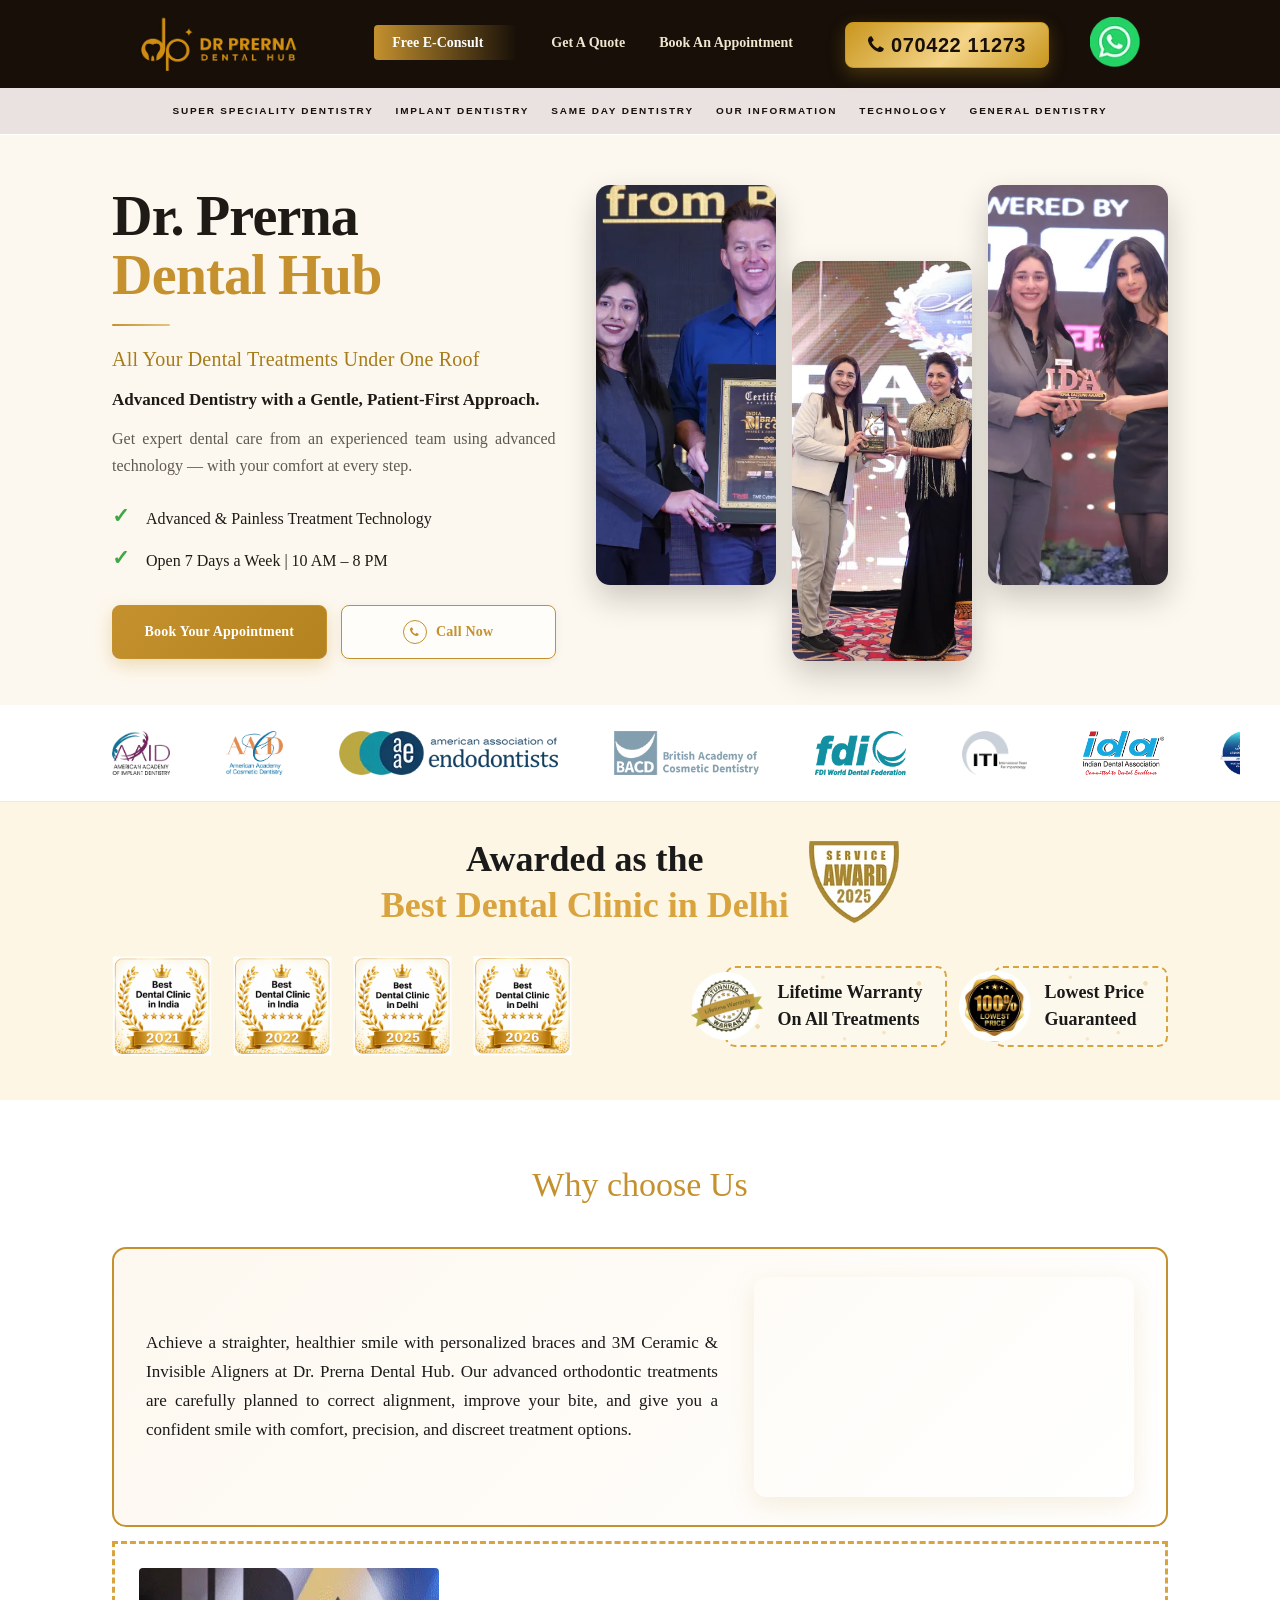
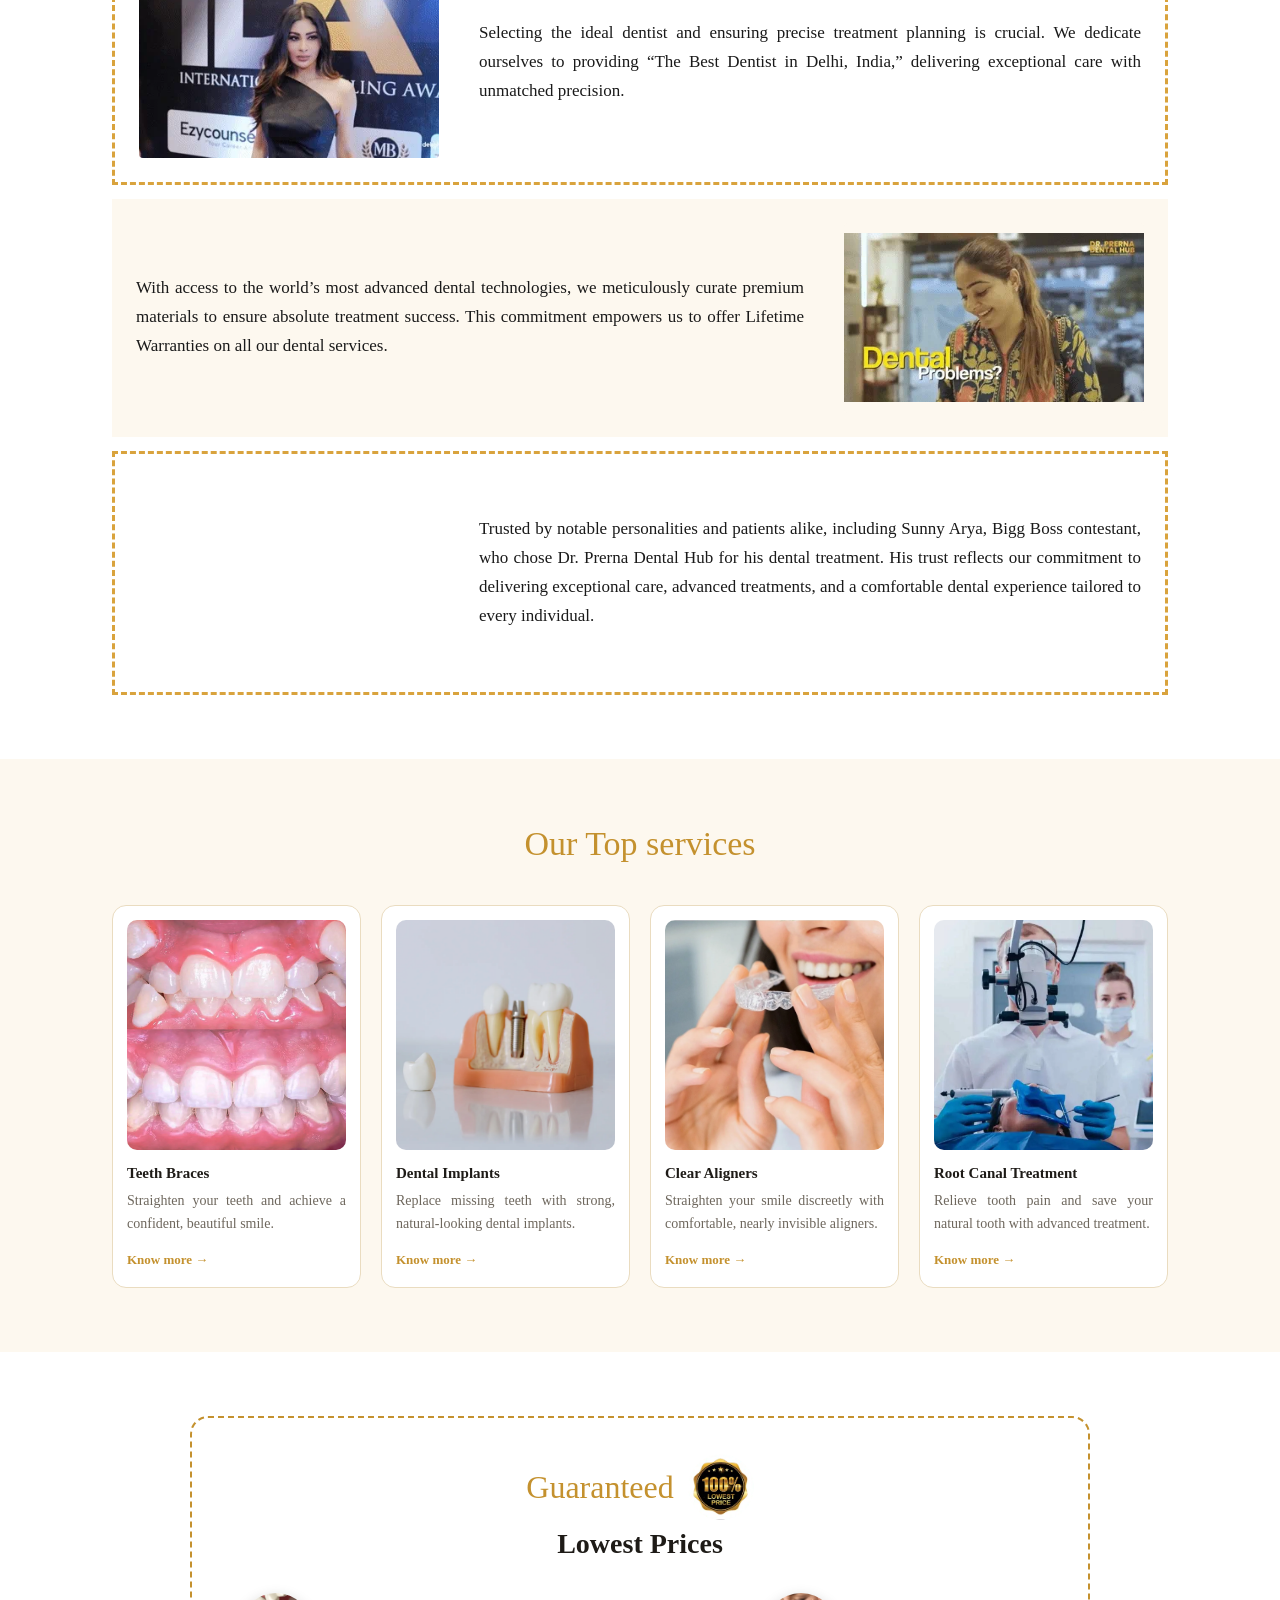
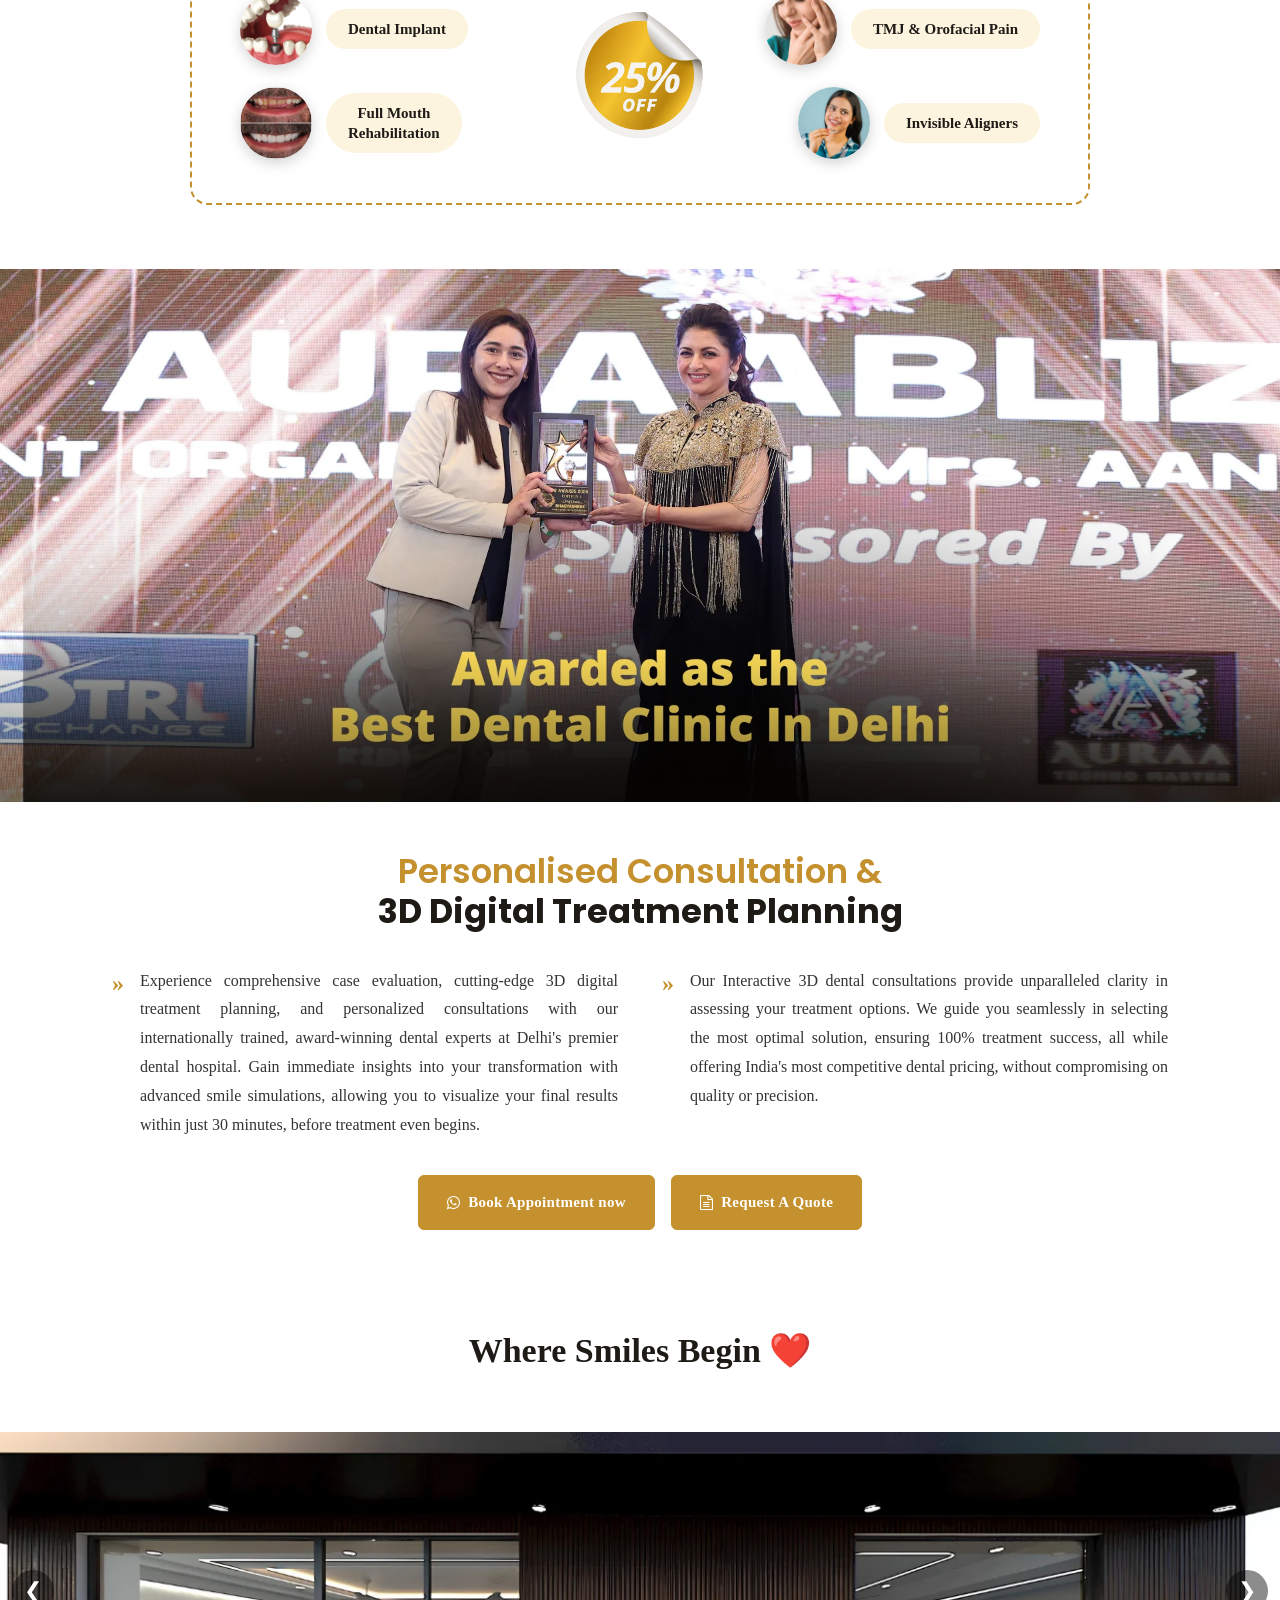
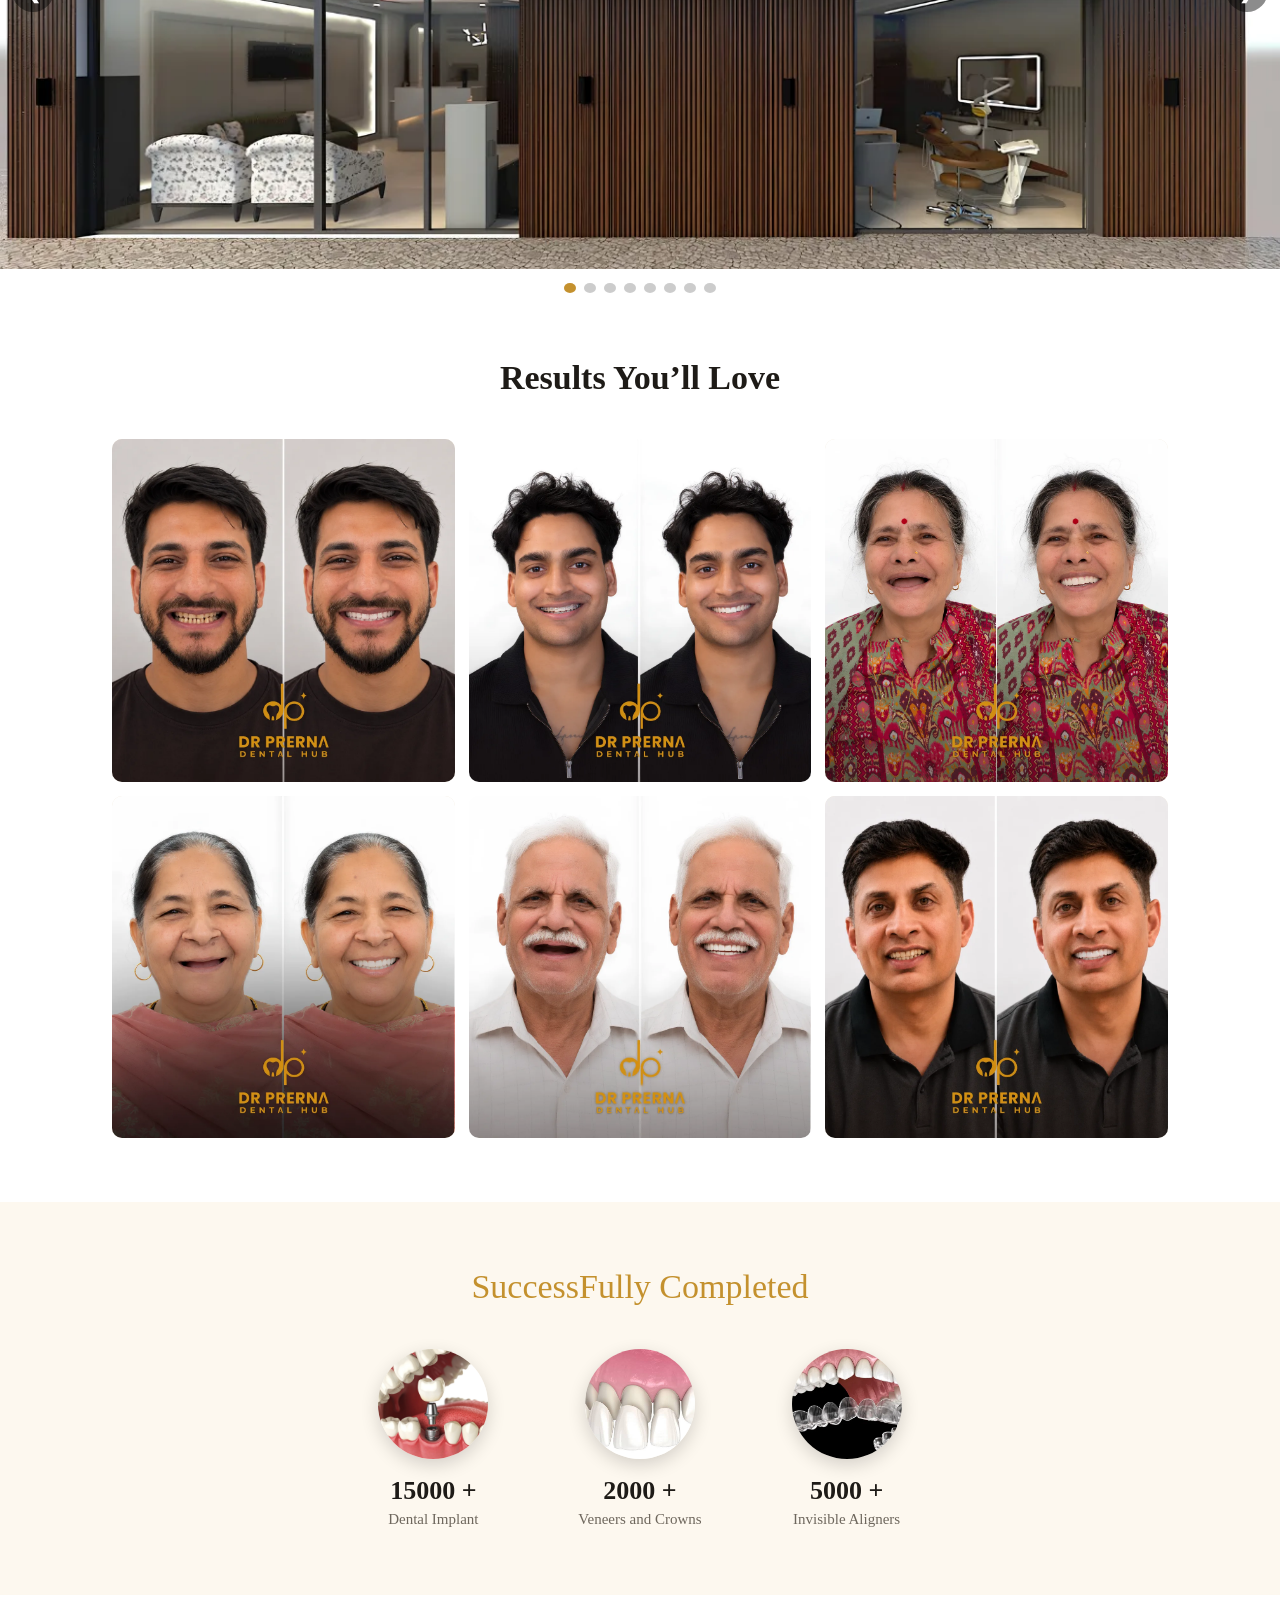
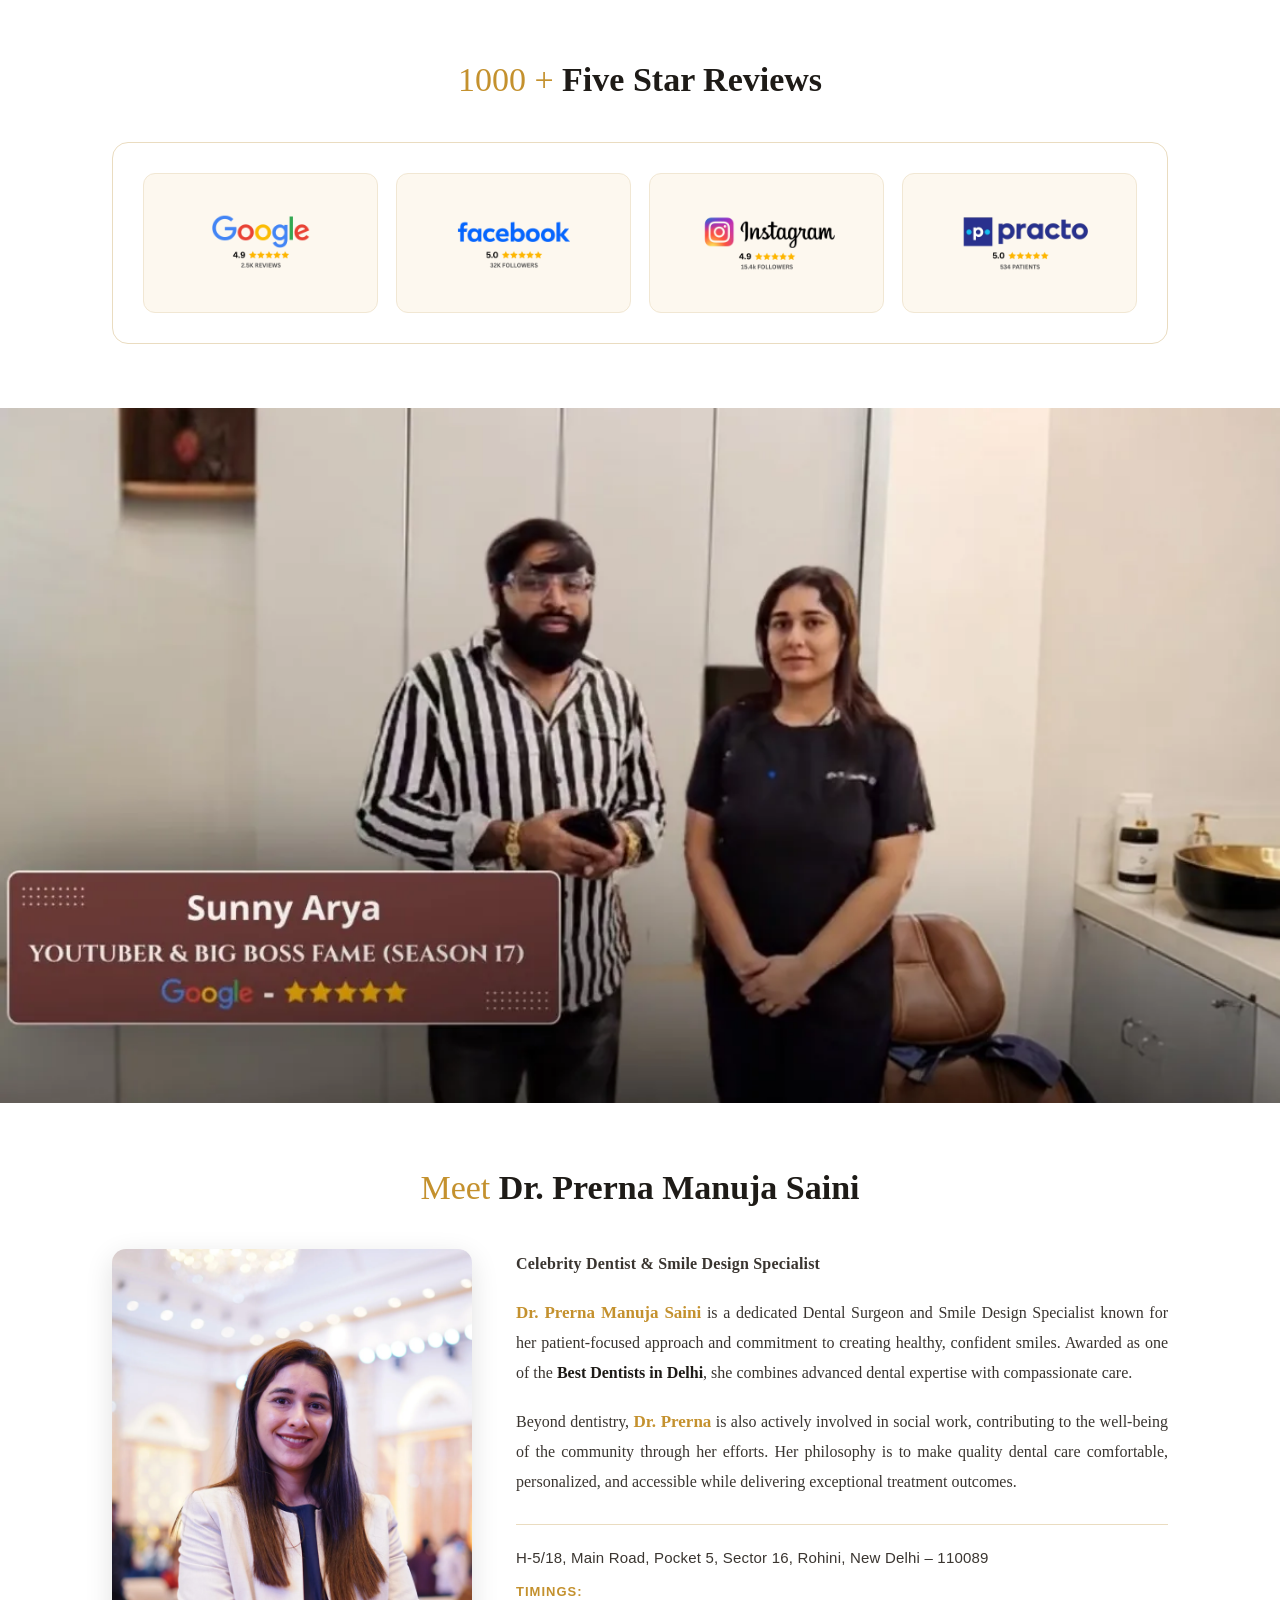
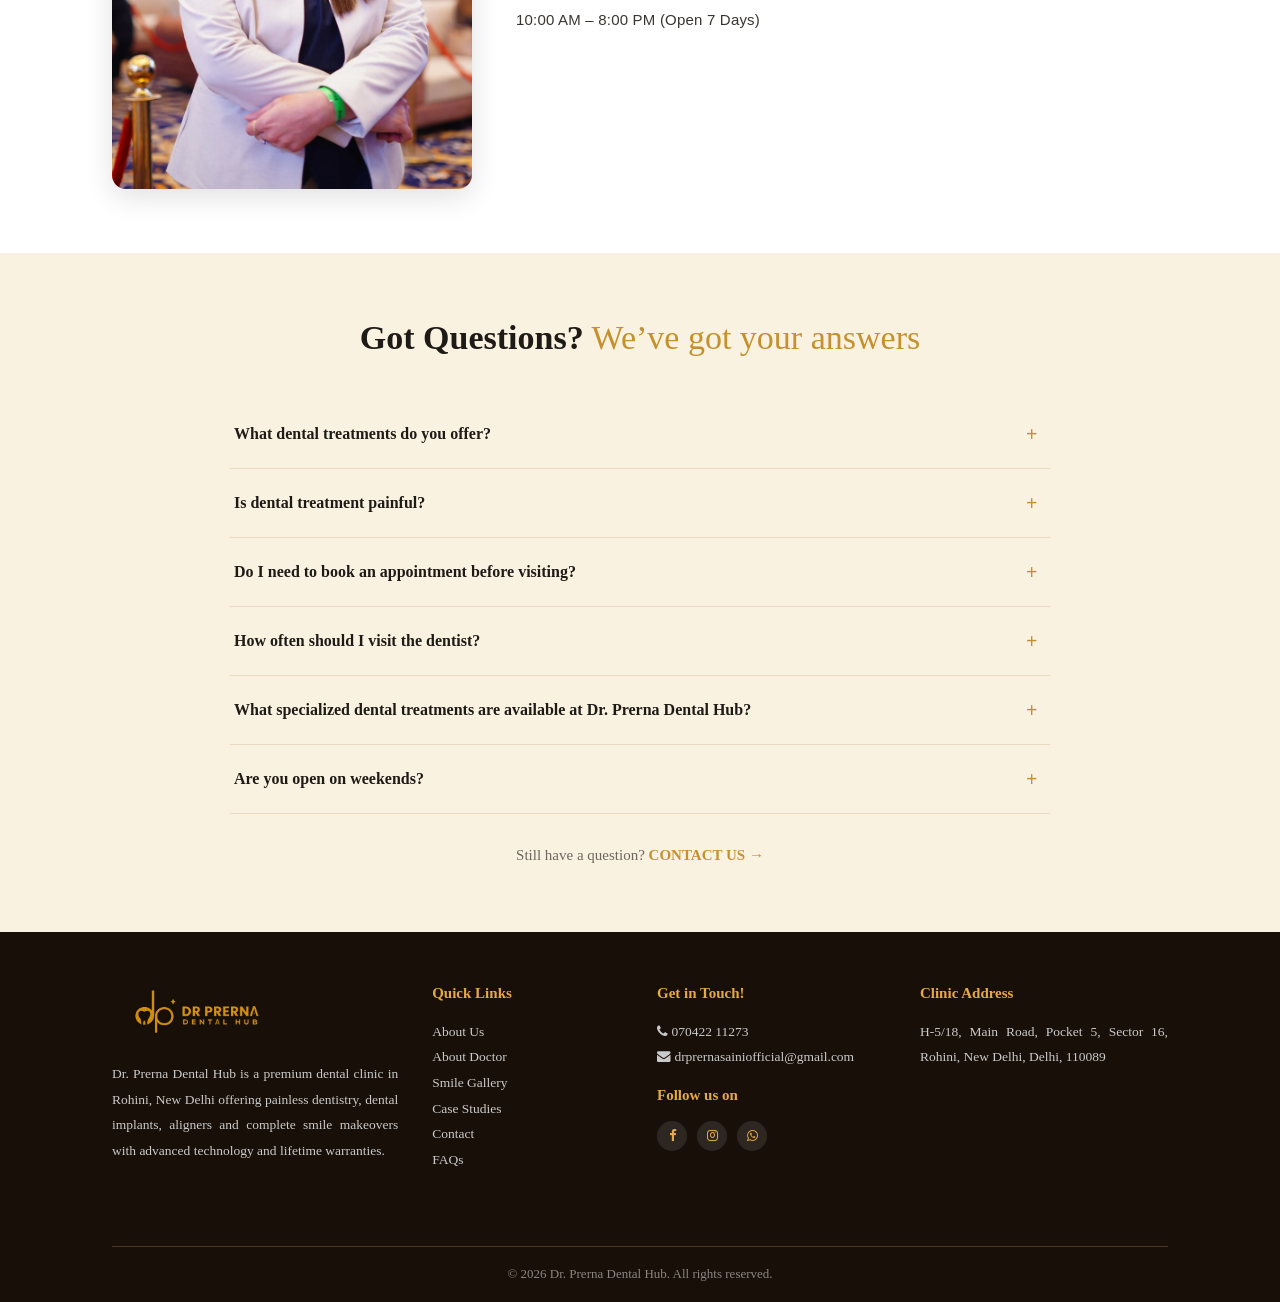
==== commit b2cb01af: "Rework hero: matched CTA pair, tighter type scale, photo slider autoplay CTAs: the two buttons had d" ====
--- a/index.html
+++ b/index.html
@@ -200,11 +200,15 @@
     .sd3-top-hamburger { display: none; }
 
     @media (max-width: 640px) {
-        .header-wraper .top-wraper .container { gap: 10px; }
-        .header-wraper .top-wraper .logo { flex: 0 1 auto; min-width: 0; }
-        .header-wraper .top-wraper .logo img { max-width: 145px; height: auto; }
+        .header-wraper .top-wraper .container { gap: 7px; padding-left: 14px; padding-right: 14px; }
+        /* The logo takes whatever the call pill, WhatsApp and burger leave.
+           'width: 100%' with a cap means it fills that space and grows on
+           roomier phones, but can never overflow its box and slide under the
+           call pill — which is what a bare max-width let it do. */
+        .header-wraper .top-wraper .logo { flex: 1 1 auto; min-width: 0; }
+        .header-wraper .top-wraper .logo img { width: 100%; max-width: 168px; height: auto; }
         .header-wraper .top-wraper .top-block { flex: 0 0 auto; }
-        .header-wraper .top-wraper .apppoint-btn { display: flex; align-items: center; gap: 8px; }
+        .header-wraper .top-wraper .apppoint-btn { display: flex; align-items: center; gap: 7px; }
         .header-wraper .top-wraper .apppoint-btn .callbtn { margin: 0; font-size: 13px; }
         .header-wraper .top-wraper .apppoint-btn .callbtn .btn-title { font-size: 11px; letter-spacing: .3px; }
         .header-wraper .top-wraper a.dropdown-icon { flex: 0 0 34px; width: 34px; height: 34px; top: 0; }
@@ -214,9 +218,8 @@
         .header-wraper .mobile-nav-toggler:not(.sd3-top-hamburger) { display: none; }
     }
     @media (max-width: 400px) {
-        .header-wraper .top-wraper .logo img { max-width: 120px; }
         .header-wraper .top-wraper .apppoint-btn .callbtn .btn-title { font-size: 10px; }
-        .header-wraper .top-wraper .apppoint-btn .callbtn { padding: 6px 8px; }
+        .header-wraper .top-wraper .apppoint-btn .callbtn { padding: 6px 7px; }
     }
 
     /* Desktop nav: all items in one centred row, auto-fitting the width */
@@ -273,23 +276,27 @@
     .sd3-hero-row { display: flex; gap: 40px; align-items: center; }
     .sd3-hero-left  { flex: 0 0 42%; max-width: 42%; }
 
+    /* Type hierarchy: the h1 is the only loud element. The h2 used to be 27px
+       bold gold, which put a second shout next to the h1's gold half and made
+       the two compete; it is now a lighter, smaller, letter-spaced tagline so
+       the ramp reads 56 > 20 > 17 > 16 with one accent colour, not two. */
     .sd3-hero h1 {
         font-family: Georgia, 'Times New Roman', serif;
-        font-size: 56px; font-weight: 700; line-height: 1.08; margin-bottom: 22px;
+        font-size: 56px; font-weight: 700; line-height: 1.06; margin-bottom: 18px;
         /* keep the words tight — the scale does the work, not the spacing */
-        text-align: left; text-justify: auto; word-spacing: -1px; letter-spacing: -0.5px;
+        text-align: left; text-justify: auto; word-spacing: -1px; letter-spacing: -0.8px;
         color: var(--ink);
     }
     .sd3-hero h1 .sd3-h1-gold { color: var(--gold); }
     .sd3-hero h1::after {
-        content: ""; display: block; width: 72px; height: 3px; margin-top: 16px;
+        content: ""; display: block; width: 58px; height: 2px; margin-top: 18px;
         background: linear-gradient(90deg, var(--gold), var(--gold2));
         border-radius: 2px;
     }
     .sd3-hero .sd3-hero-h2 {
         font-family: Georgia, 'Times New Roman', serif;
-        font-size: 27px; font-weight: 700; color: var(--gold); line-height: 1.3;
-        margin: 0 0 8px; text-align: left;
+        font-size: 20px; font-weight: 400; color: #A67C1A; line-height: 1.5;
+        margin: 0 0 12px; text-align: left; letter-spacing: .2px;
     }
     .sd3-hero .sd3-hero-bold {
         font-family: Georgia, 'Times New Roman', serif;
@@ -301,7 +308,7 @@
     }
     .sd3-hero .sd3-sub {
         font-family: Georgia, 'Times New Roman', serif;
-        font-size: 18px; font-weight: 400; color: var(--ink); margin-bottom: 14px; line-height: 1.6;
+        font-size: 17px; font-weight: 700; color: var(--ink); margin-bottom: 12px; line-height: 1.6;
     }
     .sd3-hero .sd3-lead {
         font-family: Georgia, 'Times New Roman', serif;
@@ -317,24 +324,53 @@
         flex: 0 0 22px; width: 22px; color: #3FA845;
         font-size: 21px; line-height: 1.1; font-weight: 700;
     }
-    .sd3-hero-cta { display: flex; align-items: center; gap: 24px; flex-wrap: wrap; }
-    .sd3-hero-cta .sd3-call {
-        display: inline-flex; align-items: center; gap: 9px; font-size: 15px; font-weight: 700;
-        color: var(--gold); font-family: Georgia, 'Times New Roman', serif;
-        padding: 12px 26px; border: 1px solid var(--gold); border-radius: 6px;
-        background: transparent; transition: .2s;
-    }
-    .sd3-hero-cta .sd3-call:hover { background: var(--gold); color: #fff; }
-    .sd3-hero-cta .sd3-call:hover i { color: #fff; }
+    /* Hero CTAs — a matched pair. Both buttons share identical box metrics
+       (height, radius, border, type) so they read as one control group; only
+       the fill differs, marking primary vs secondary. */
+    /* The left column is only 42% wide, so at 15px/26px these two wrapped onto
+       separate rows and each sized to its own label — a wide primary above a
+       narrow secondary. Sharing the row as equal flex tracks keeps them a
+       matched pair at every width; max-width stops them stretching absurdly
+       wide on large screens. */
+    .sd3-hero-cta { display: flex; align-items: stretch; gap: 14px; flex-wrap: nowrap; }
+    .sd3-hero-cta > .sd3-btn,
+    .sd3-hero-cta > .sd3-call {
+        flex: 1 1 0; min-width: 0; max-width: 250px;
+        display: inline-flex; align-items: center; justify-content: center; gap: 9px;
+        min-height: 54px; padding: 0 16px; margin: 0;
+        font-family: Georgia, 'Times New Roman', serif;
+        font-size: 14px; font-weight: 700; letter-spacing: .2px; line-height: 1.25;
+        text-align: center; border-radius: 8px; border: 1.5px solid var(--gold);
+        transition: transform .18s ease, box-shadow .18s ease, background .18s ease, color .18s ease;
+    }
+    /* primary — gold fill */
+    .sd3-hero-cta > .sd3-btn {
+        background: linear-gradient(135deg, var(--gold) 0%, #b3831f 100%);
+        color: #fff; box-shadow: 0 6px 18px rgba(196,145,46,.30);
+    }
+    .sd3-hero-cta > .sd3-btn:hover {
+        background: linear-gradient(135deg, #b3831f 0%, #9a7019 100%);
+        box-shadow: 0 10px 24px rgba(196,145,46,.42); transform: translateY(-2px);
+    }
+    /* secondary — outline on a warm tint, same footprint as the primary */
+    .sd3-hero-cta > .sd3-call {
+        background: rgba(255,255,255,.72); color: var(--gold);
+        box-shadow: 0 2px 10px rgba(30,27,23,.06);
+    }
+    .sd3-hero-cta > .sd3-call:hover {
+        background: var(--gold); color: #fff;
+        box-shadow: 0 10px 24px rgba(196,145,46,.32); transform: translateY(-2px);
+    }
+    .sd3-hero-cta > .sd3-btn:active,
+    .sd3-hero-cta > .sd3-call:active { transform: translateY(0); }
     .sd3-hero-cta .sd3-call i {
-        width: 26px; height: 26px; border-radius: 50%; border: 1px solid currentColor;
-        display: flex; align-items: center; justify-content: center; font-size: 12px;
+        width: 24px; height: 24px; flex: 0 0 24px; border-radius: 50%;
+        border: 1.5px solid currentColor;
+        display: inline-flex; align-items: center; justify-content: center; font-size: 11px;
     }
 
     /* three overlapping award photos */
     .sd3-hero-right { flex: 1 1 auto; min-width: 0; display: flex; align-items: flex-start; gap: 16px; }
-    /* Slider dots are phone-only; hidden by default. */
-    .sd3-hero-dots { display: none; }
     .sd3-hi { flex: 1 1 0; min-width: 0; border-radius: 14px; overflow: hidden; box-shadow: 0 14px 32px rgba(0,0,0,.20); }
     .sd3-hi img { width: 100%; height: 400px; object-fit: cover; object-position: 50% 25%; }
     .sd3 .sd3-hi-1 { z-index: 1; }
@@ -588,6 +624,8 @@
     .sd3-dr-img img { width: 100%; display: block; }
     .sd3-dr-txt { flex: 1 1 auto; min-width: 0; }
     .sd3-dr-txt p { font-size: 16px; line-height: 1.85; color: #3a3530; font-family: Georgia, 'Times New Roman', serif; margin-bottom: 18px; }
+    .sd3-dr-txt strong { font-weight: 700; color: var(--ink); }
+    .sd3-dr-txt .sd3-dr-name { color: var(--gold); font-size: 17px; }
     /* Role line under the doctor's name */
     .sd3-dr-role {
         font-size: 18px; font-weight: 700; color: var(--gold);
@@ -654,11 +692,16 @@
         .header-wraper .container { padding-left: 32px; padding-right: 32px; }
         .sd3-hero-row { flex-direction: column; }
         .sd3-hero-left, .sd3-hero-right { flex: 1 1 100%; max-width: 100%; }
-        /* Stacked layout leads with the photos; the copy (and its CTAs) follow.
-           Dots stay glued to the strip they belong to. */
-        .sd3-hero-right { order: 1; }
-        .sd3-hero-dots  { order: 2; }
-        .sd3-hero-left  { order: 3; margin-top: 28px; }
+        /* Stacked order: headline, photo slider, then the supporting copy and
+           CTAs. 'display: contents' dissolves the left column's own box so its
+           two halves become flex items of the row and can be ordered around
+           the slider that sits between them. */
+        .sd3-hero-left  { display: contents; }
+        .sd3-hero-head  { order: 1; }
+        .sd3-hero-right { order: 2; margin-top: 16px; }
+        .sd3-hero-body  { order: 3; margin-top: 18px; }
+        /* the row's own 40px gap would stack on top of these margins */
+        .sd3-hero-row { gap: 0; }
         .sd3-hi img { height: 240px; }
         .sd3 .sd3-hi-2 { margin: 40px -18px 0 -18px; }
         .sd3-grid4 img { height: 200px; }
@@ -708,14 +751,16 @@
         .sd3-hero-right::-webkit-scrollbar { display: none; }
         .sd3-hi { flex: 0 0 80%; scroll-snap-align: center; }
         .sd3-hi img { height: 300px; }
+        /* Narrower screens need tighter metrics, but the pair stays equal-width. */
+        .sd3-hero-cta { gap: 10px; }
+        .sd3-hero-cta > .sd3-btn,
+        .sd3-hero-cta > .sd3-call {
+            max-width: none; padding: 0 10px;
+            min-height: 52px; font-size: 13px; gap: 7px;
+        }
+        .sd3-hero-cta .sd3-call i { width: 21px; height: 21px; flex: 0 0 21px; font-size: 10px; }
         /* the staggered offset only makes sense in the side-by-side collage */
         .sd3 .sd3-hi-2 { margin: 0; }
-        .sd3-hero-dots { display: flex; justify-content: center; gap: 8px; margin-top: 14px; }
-        .sd3-hero-dot {
-            width: 8px; height: 8px; border-radius: 50%;
-            background: var(--gold2); opacity: .4; transition: opacity .25s, background .25s;
-        }
-        .sd3-hero-dot.active { opacity: 1; background: var(--gold); }
         .sd3-grid4 { grid-template-columns: repeat(2, 1fr); }
         .sd3-grid4 img, .sd3-grid4.tall img { height: 170px; }
         .sd3-choose-1 { flex-direction: column; }
@@ -947,31 +992,31 @@
             <section class="sd3-hero">
                 <div class="sd3-wrap">
                     <div class="sd3-hero-row">
+                        <!-- Split into head/body so phones can slot the photo
+                             slider between the headline and the supporting copy;
+                             on desktop the two stack in one column as before. -->
                         <div class="sd3-hero-left">
-                            <h1>Dr. Prerna<br><span class="sd3-h1-gold">Dental Hub</span></h1>
-                            <h2 class="sd3-hero-h2">All Your Dental Treatments Under One Roof</h2>
-                            <div class="sd3-sub">Advanced Dentistry with a Gentle, Patient-First Approach.</div>
-                            <p class="sd3-lead">Get expert dental care from an experienced team using advanced technology &mdash; with your comfort at every step.</p>
-                            <ul>
-                                <li><span class="sd3-tick">&#10003;</span> Advanced &amp; Painless Treatment Technology</li>
-                                <li><span class="sd3-tick">&#10003;</span> Open 7 Days a Week | 10 AM &ndash; 8 PM</li>
-                            </ul>
-                            <div class="sd3-hero-cta">
-                                <a class="sd3-btn sq" href="appointment.html">Book Your Appointment &rarr;</a>
-                                <a class="sd3-call" href="tel:+917042211273"><i class="fa fa-phone"></i> Call Now</a>
+                            <div class="sd3-hero-head">
+                                <h1>Dr. Prerna<br><span class="sd3-h1-gold">Dental Hub</span></h1>
+                                <h2 class="sd3-hero-h2">All Your Dental Treatments Under One Roof</h2>
+                            </div>
+                            <div class="sd3-hero-body">
+                                <div class="sd3-sub">Advanced Dentistry with a Gentle, Patient-First Approach.</div>
+                                <p class="sd3-lead">Get expert dental care from an experienced team using advanced technology &mdash; with your comfort at every step.</p>
+                                <ul>
+                                    <li><span class="sd3-tick">&#10003;</span> Advanced &amp; Painless Treatment Technology</li>
+                                    <li><span class="sd3-tick">&#10003;</span> Open 7 Days a Week | 10 AM &ndash; 8 PM</li>
+                                </ul>
+                                <div class="sd3-hero-cta">
+                                    <a class="sd3-btn sq" href="appointment.html">Book Your Appointment</a>
+                                    <a class="sd3-call" href="tel:+917042211273"><i class="fa fa-phone"></i> Call Now</a>
+                                </div>
                             </div>
                         </div>
                         <div class="sd3-hero-right">
                             <figure class="sd3-hi sd3-hi-1"><img src="assets/img/hero/award-brett-lee.webp" alt="Dr. Prerna receiving an award from Brett Lee"></figure>
                             <figure class="sd3-hi sd3-hi-2"><img src="assets/img/hero/award-bhagyashree.webp" alt="Dr. Prerna receiving an award from Bhagyashree"></figure>
                             <figure class="sd3-hi sd3-hi-3"><img src="assets/img/hero/award-mouni-roy.webp" alt="Dr. Prerna receiving an award from Mouni Roy"></figure>
-                        </div>
-                        <!-- Slider dots: CSS hides them above 640px, where the
-                             three photos sit side by side as before. -->
-                        <div class="sd3-hero-dots" id="sd3HeroDots" aria-hidden="true">
-                            <span class="sd3-hero-dot active"></span>
-                            <span class="sd3-hero-dot"></span>
-                            <span class="sd3-hero-dot"></span>
                         </div>
                     </div>
                 </div>
@@ -1332,8 +1377,8 @@
                         <div class="sd3-dr-img"><img src="assets/dr-prerna.webp" alt="Dr. Prerna Manuja Saini"></div>
                         <div class="sd3-dr-txt">
                             <p class="sd3-dr-role">Celebrity Dentist &amp; Smile Design Specialist</p>
-                            <p>Dr. Prerna Manuja Saini is a dedicated Dental Surgeon and Smile Design Specialist known for her patient-focused approach and commitment to creating healthy, confident smiles. Awarded as one of the Best Dentists in Delhi, she combines advanced dental expertise with compassionate care.</p>
-                            <p>Beyond dentistry, Dr. Prerna is also actively involved in social work, contributing to the well-being of the community through her efforts. Her philosophy is to make quality dental care comfortable, personalized, and accessible while delivering exceptional treatment outcomes.</p>
+                            <p><strong class="sd3-dr-name">Dr. Prerna Manuja Saini</strong> is a dedicated Dental Surgeon and Smile Design Specialist known for her patient-focused approach and commitment to creating healthy, confident smiles. Awarded as one of the <strong>Best Dentists in Delhi</strong>, she combines advanced dental expertise with compassionate care.</p>
+                            <p>Beyond dentistry, <strong class="sd3-dr-name">Dr. Prerna</strong> is also actively involved in social work, contributing to the well-being of the community through her efforts. Her philosophy is to make quality dental care comfortable, personalized, and accessible while delivering exceptional treatment outcomes.</p>
                             <div class="sd3-dr-meta">
                                 <p class="sd3-dr-addr">H-5/18, Main Road, Pocket 5, Sector 16, Rohini, New Delhi &ndash; 110089</p>
                                 <p class="sd3-dr-time"><span>Timings:</span> 10:00 AM &ndash; 8:00 PM (Open 7 Days)</p>
@@ -1534,7 +1579,7 @@
         (function () {
             var strip = document.querySelector('.sd3-hero-right');
             var dots  = document.querySelectorAll('#sd3HeroDots .sd3-hero-dot');
-            if (!strip || !dots.length) { return; }
+            if (!strip) { return; }
 
             var cards = strip.querySelectorAll('.sd3-hi');
             var tick  = null;
@@ -1572,7 +1617,68 @@
                 })(k);
             }
 
+            /* ---- Autoplay (phones only) ----
+               Scrolls the strip itself rather than calling scrollIntoView,
+               which would also drag the page vertically once the hero has
+               scrolled out of view. Direction ping-pongs instead of wrapping
+               so there is never a long jump from the last card back to the
+               first — with three cards that jump is the whole strip wide. */
+            var phone  = window.matchMedia('(max-width: 640px)');
+            var calm   = window.matchMedia('(prefers-reduced-motion: reduce)');
+            var DWELL  = 4000;   // how long a card rests before moving on
+            var RESUME = 6000;   // stillness required before autoplay resumes
+            var timer = null, idle = null, dir = 1;
+
+            function centreOn(i) {
+                var card = cards[i];
+                if (!card) { return; }
+                var sr = strip.getBoundingClientRect();
+                var cr = card.getBoundingClientRect();
+                var to = strip.scrollLeft + (cr.left - sr.left) - (sr.width - cr.width) / 2;
+                try { strip.scrollTo({ left: to, behavior: 'smooth' }); }
+                catch (e) { strip.scrollLeft = to; }
+            }
+
+            function advance() {
+                var i = nearestCard();
+                if (i + dir >= cards.length) { dir = -1; }
+                else if (i + dir < 0) { dir = 1; }
+                centreOn(i + dir);
+            }
+
+            function stop() {
+                if (timer) { clearInterval(timer); timer = null; }
+            }
+
+            function play() {
+                stop();
+                if (!phone.matches || calm.matches || document.hidden) { return; }
+                timer = setInterval(advance, DWELL);
+            }
+
+            /* Any touch or manual scroll hands control back to the visitor;
+               autoplay only resumes once they have been still a while. */
+            function defer() {
+                stop();
+                clearTimeout(idle);
+                idle = setTimeout(play, RESUME);
+            }
+
+            strip.addEventListener('touchstart',  defer, { passive: true });
+            strip.addEventListener('pointerdown', defer, { passive: true });
+            strip.addEventListener('wheel',       defer, { passive: true });
+            for (var d = 0; d < dots.length; d++) {
+                dots[d].addEventListener('click', defer);
+            }
+
+            document.addEventListener('visibilitychange', function () {
+                if (document.hidden) { stop(); } else { play(); }
+            });
+            if (phone.addEventListener) { phone.addEventListener('change', play); }
+            else if (phone.addListener) { phone.addListener(play); }
+
             syncDots();
+            play();
         })();
     })();
     </script>
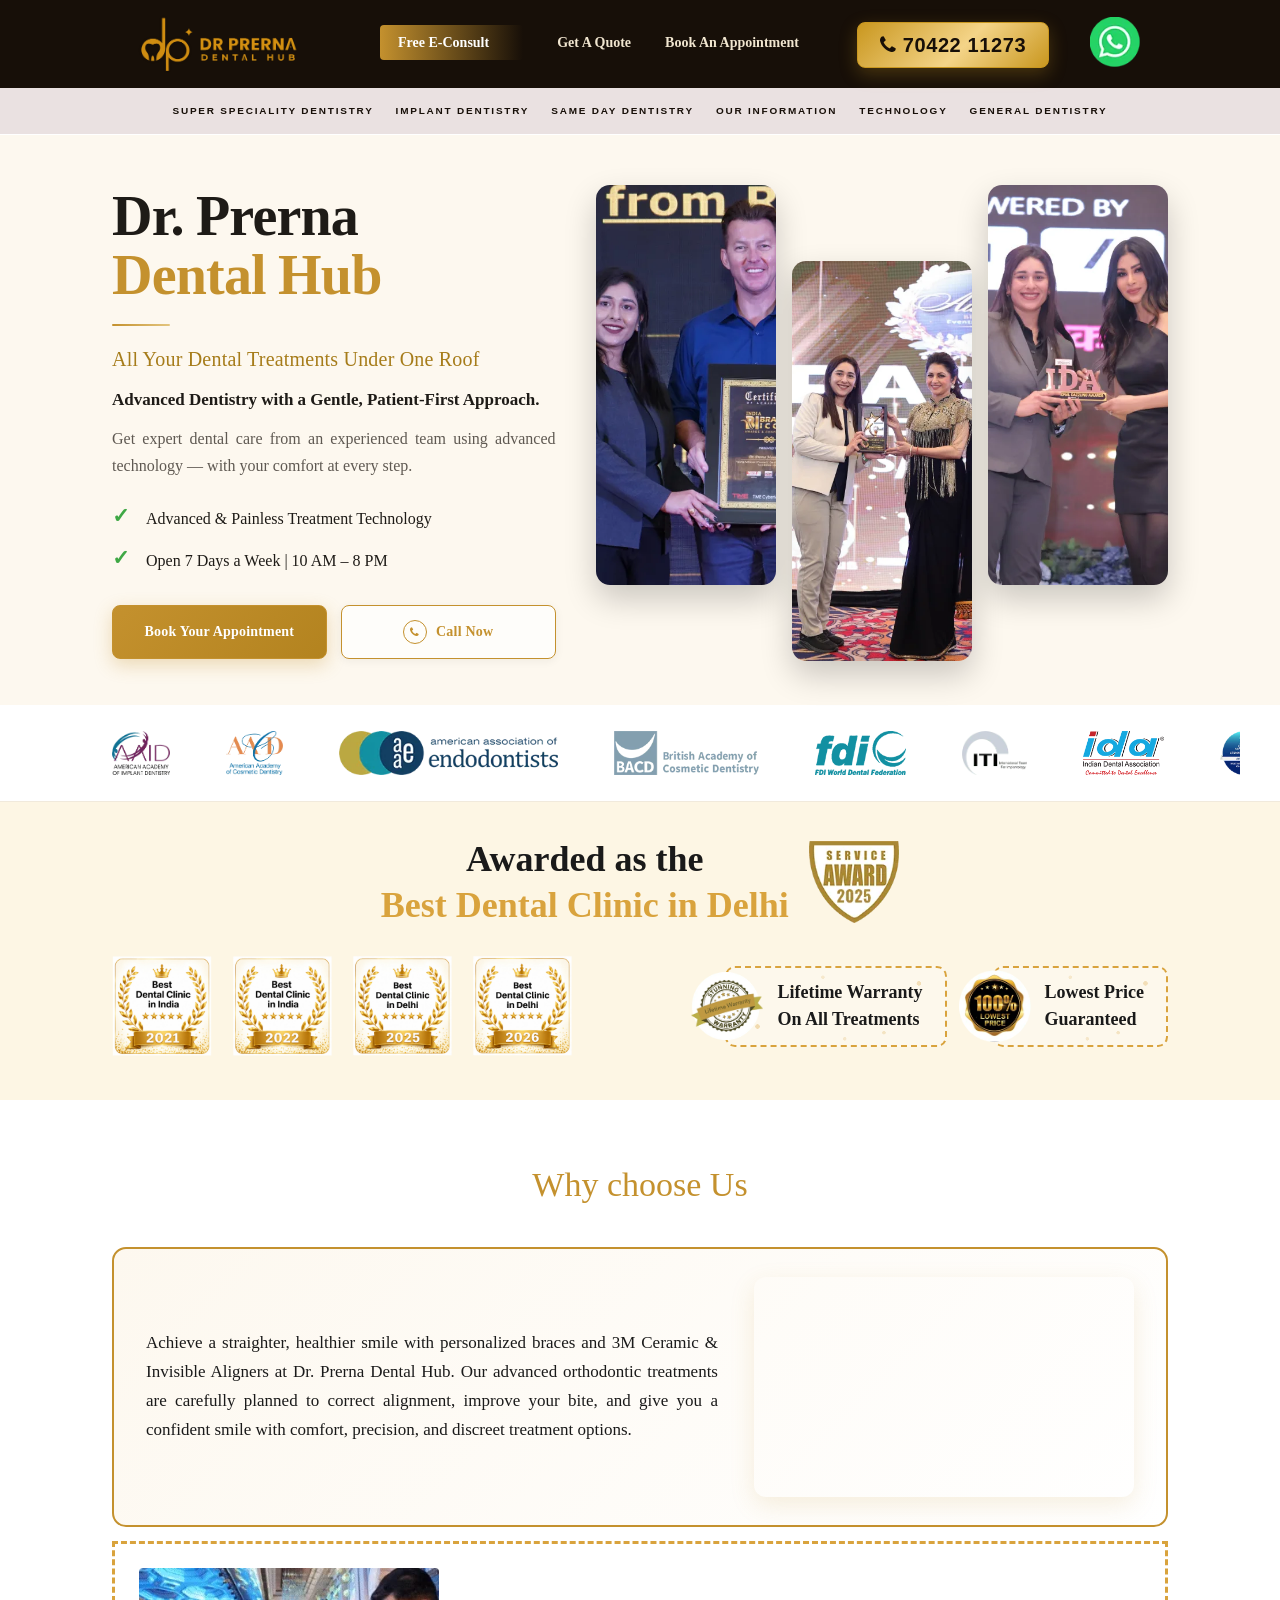
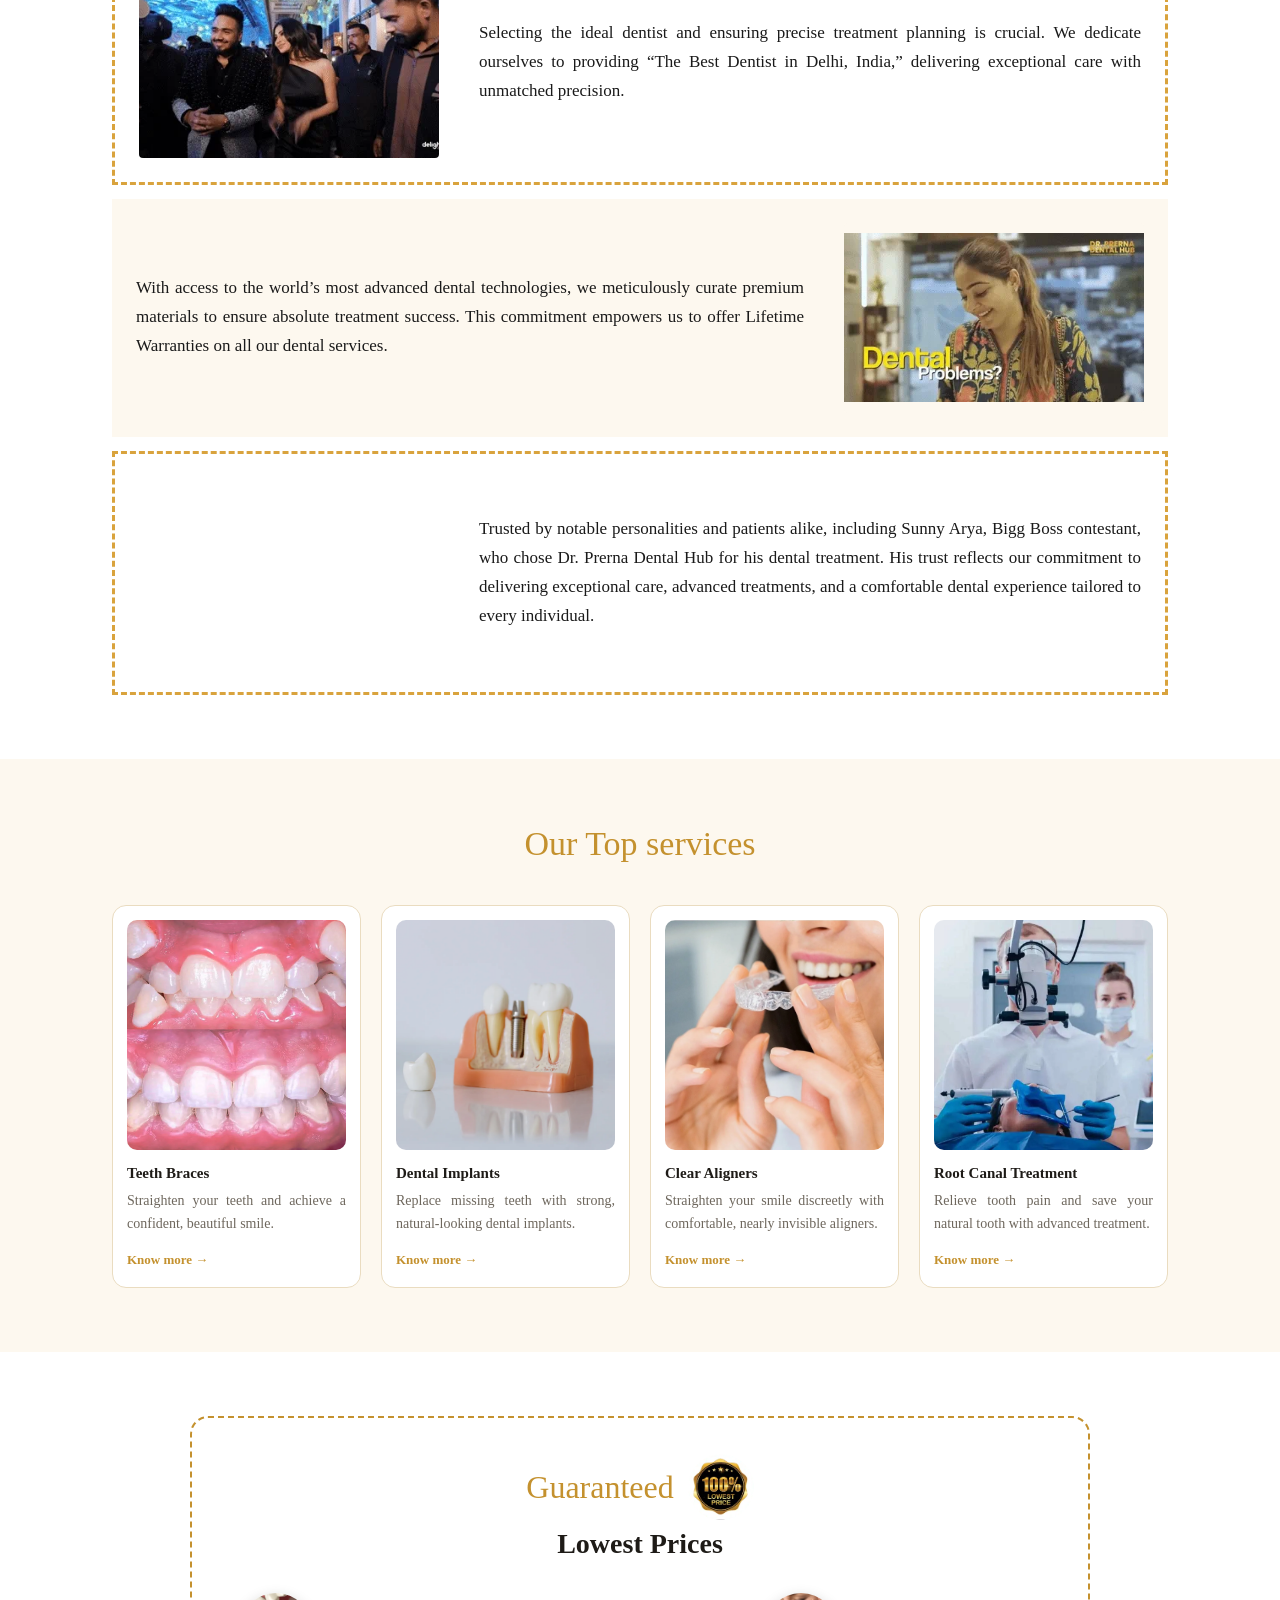
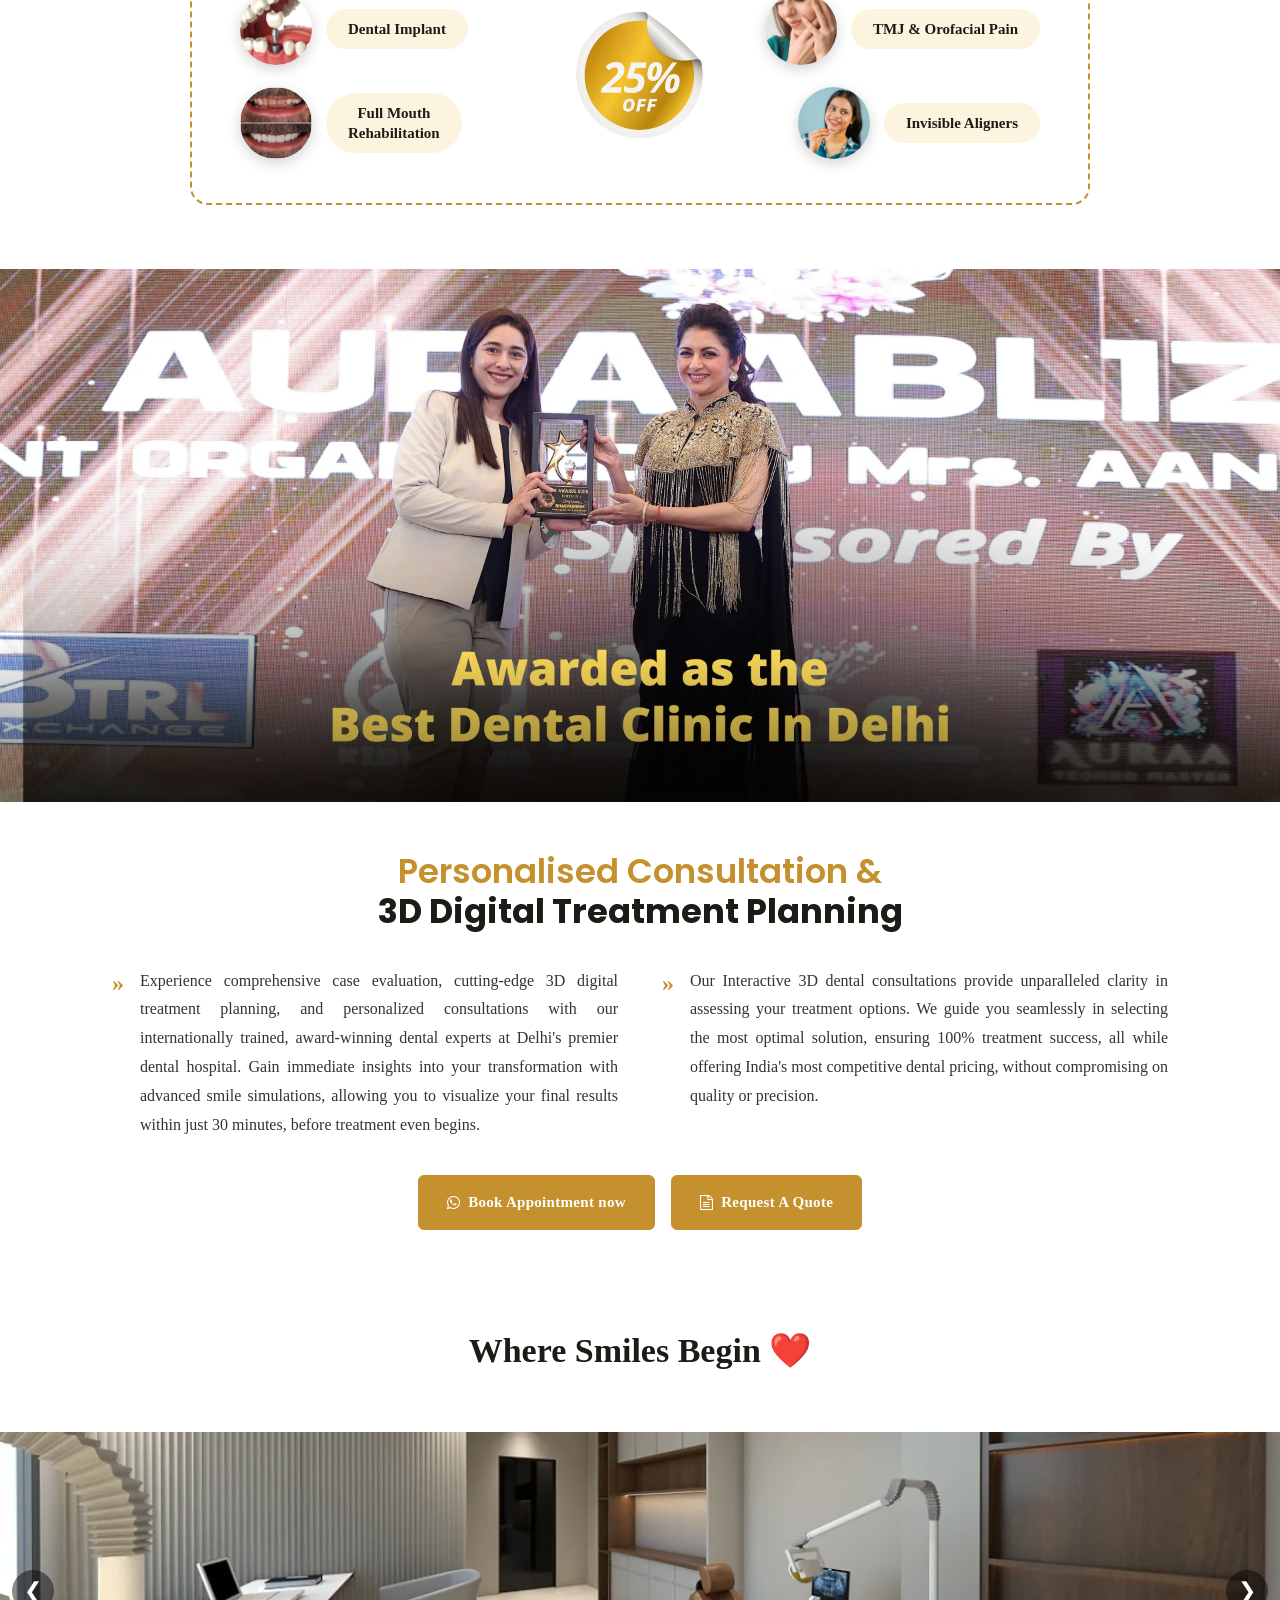
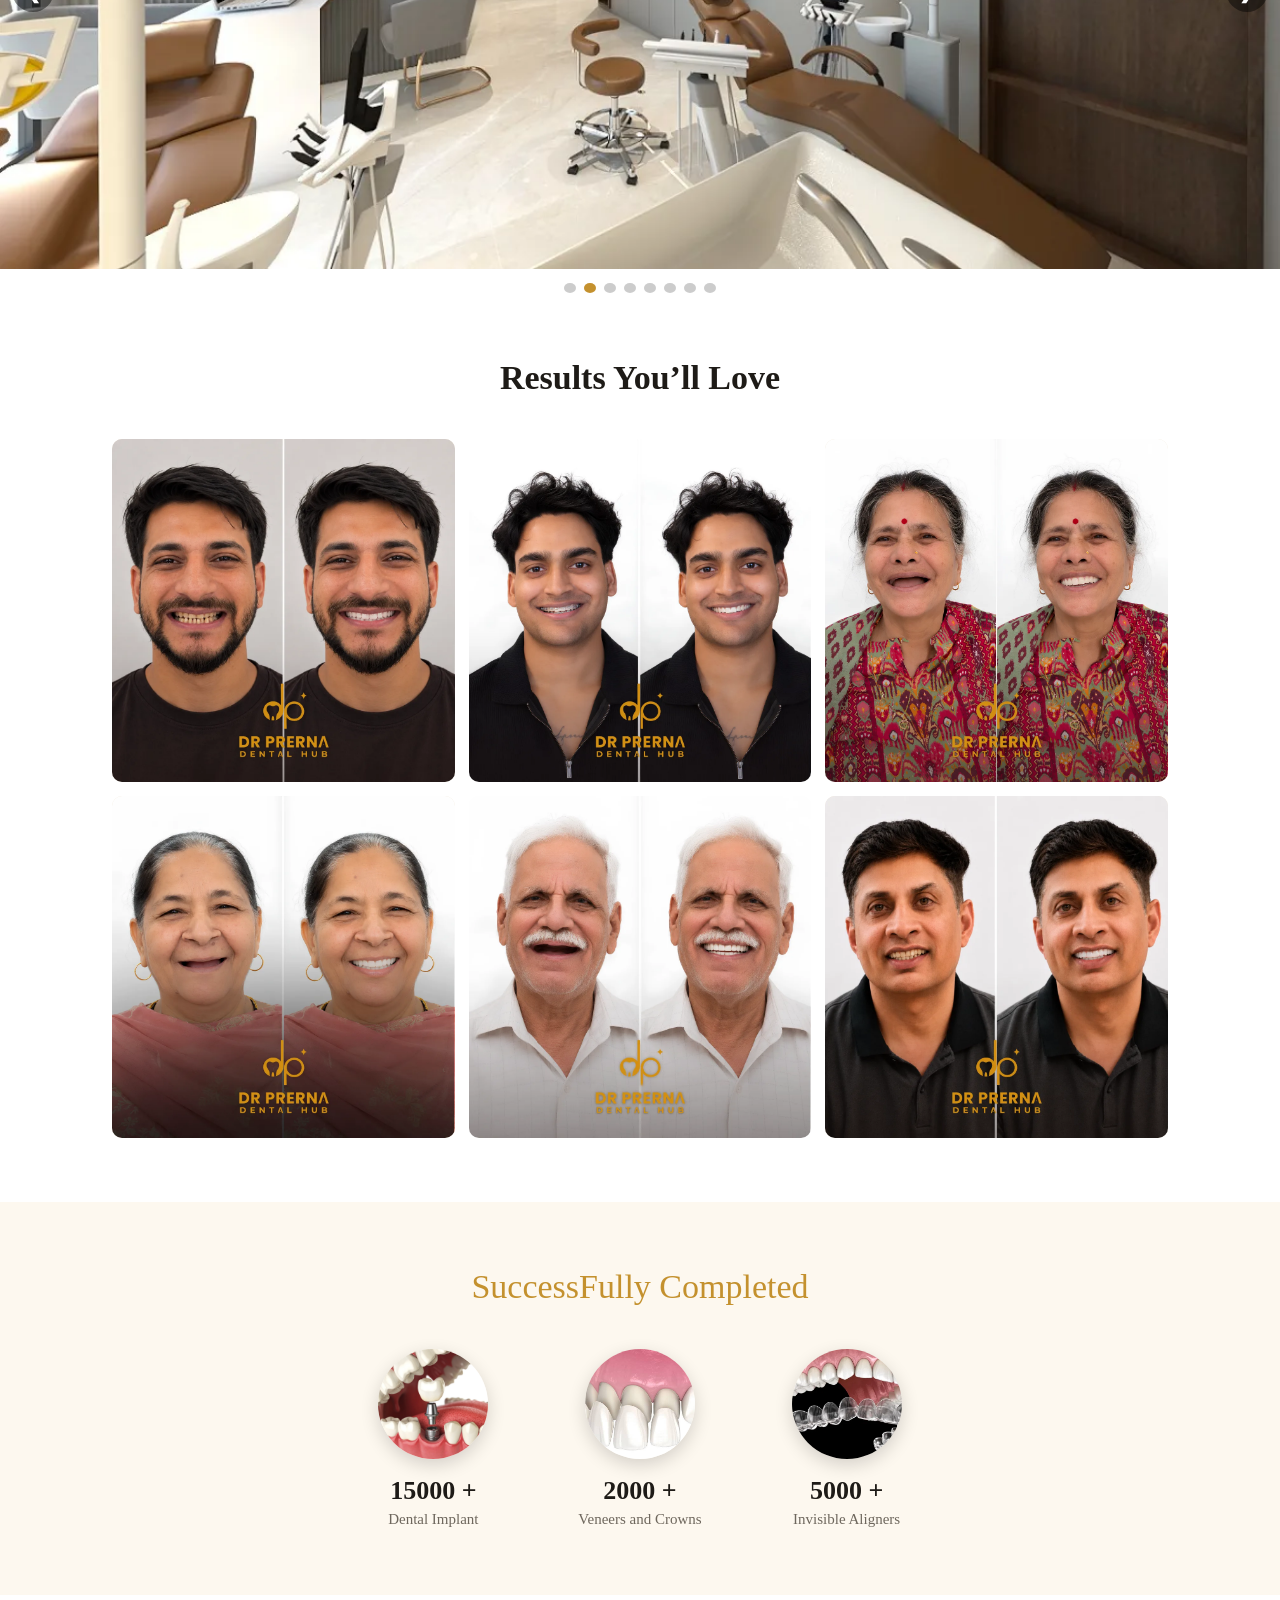
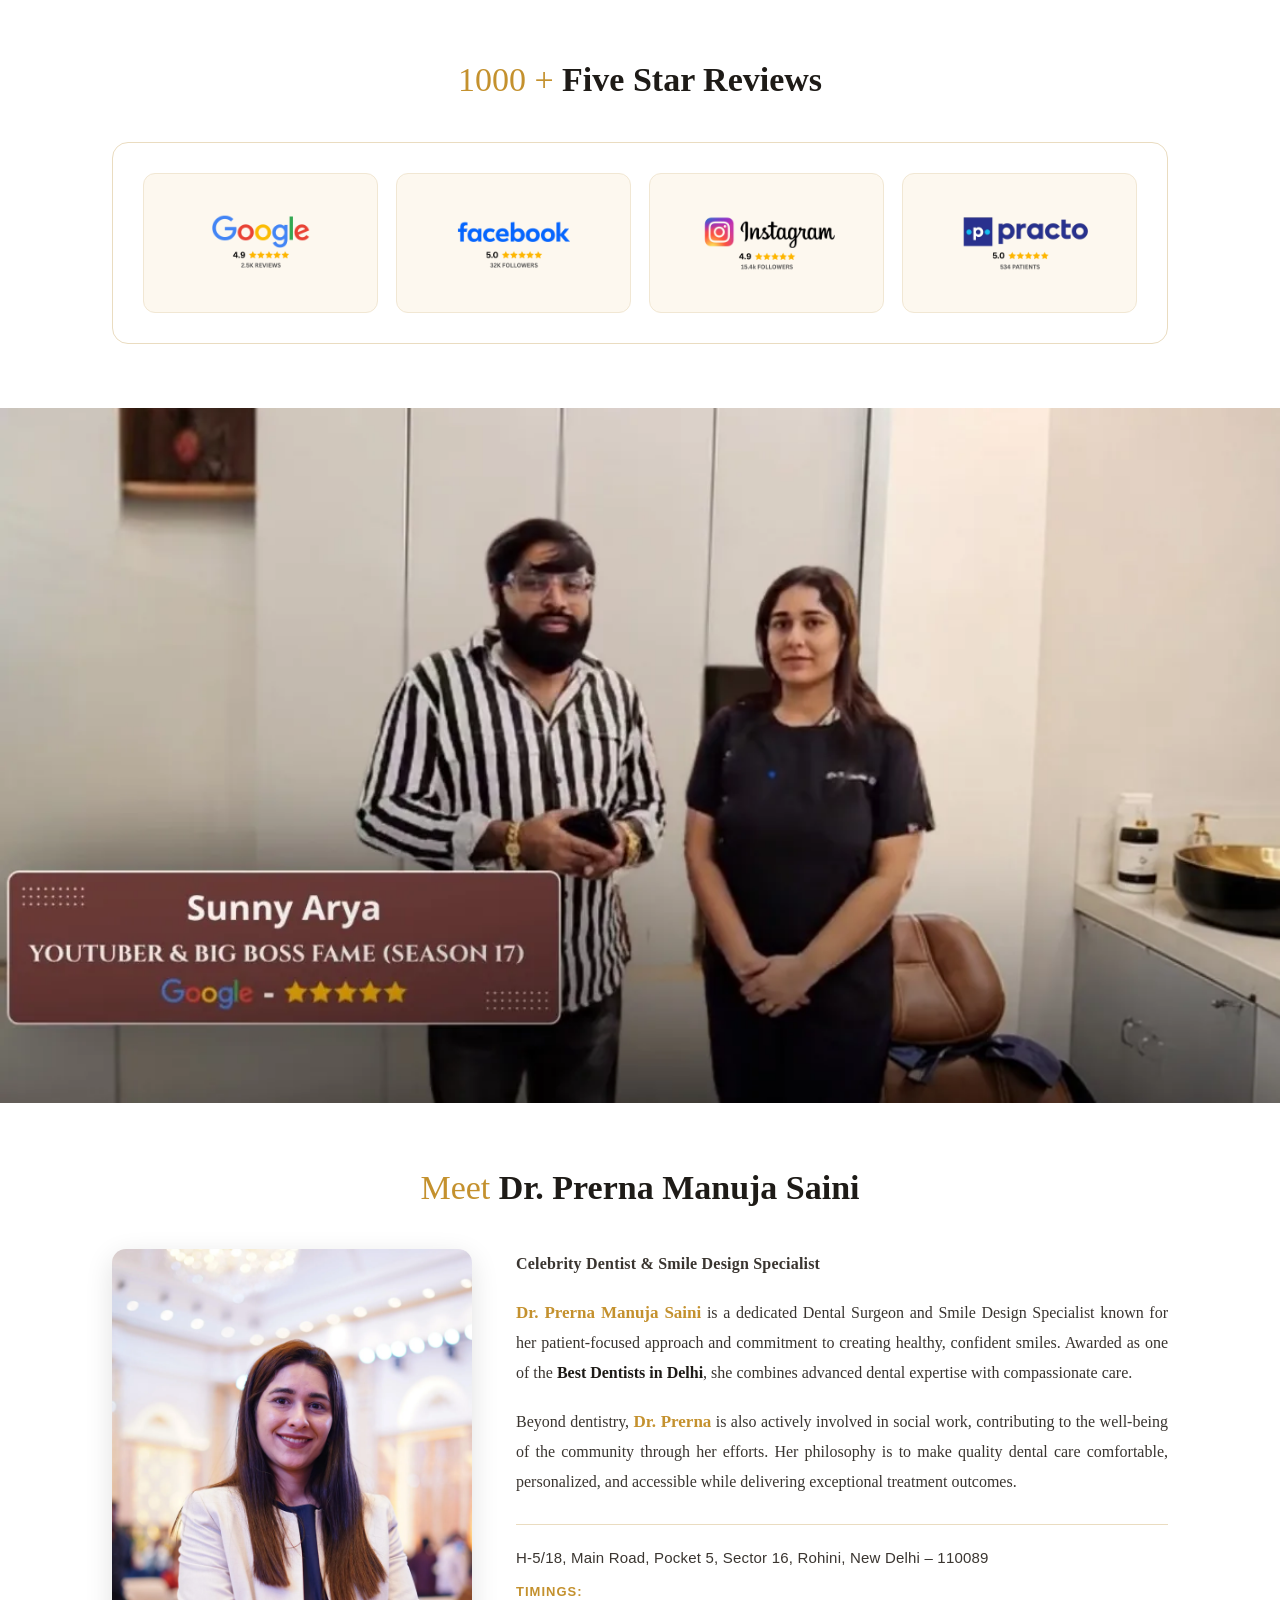
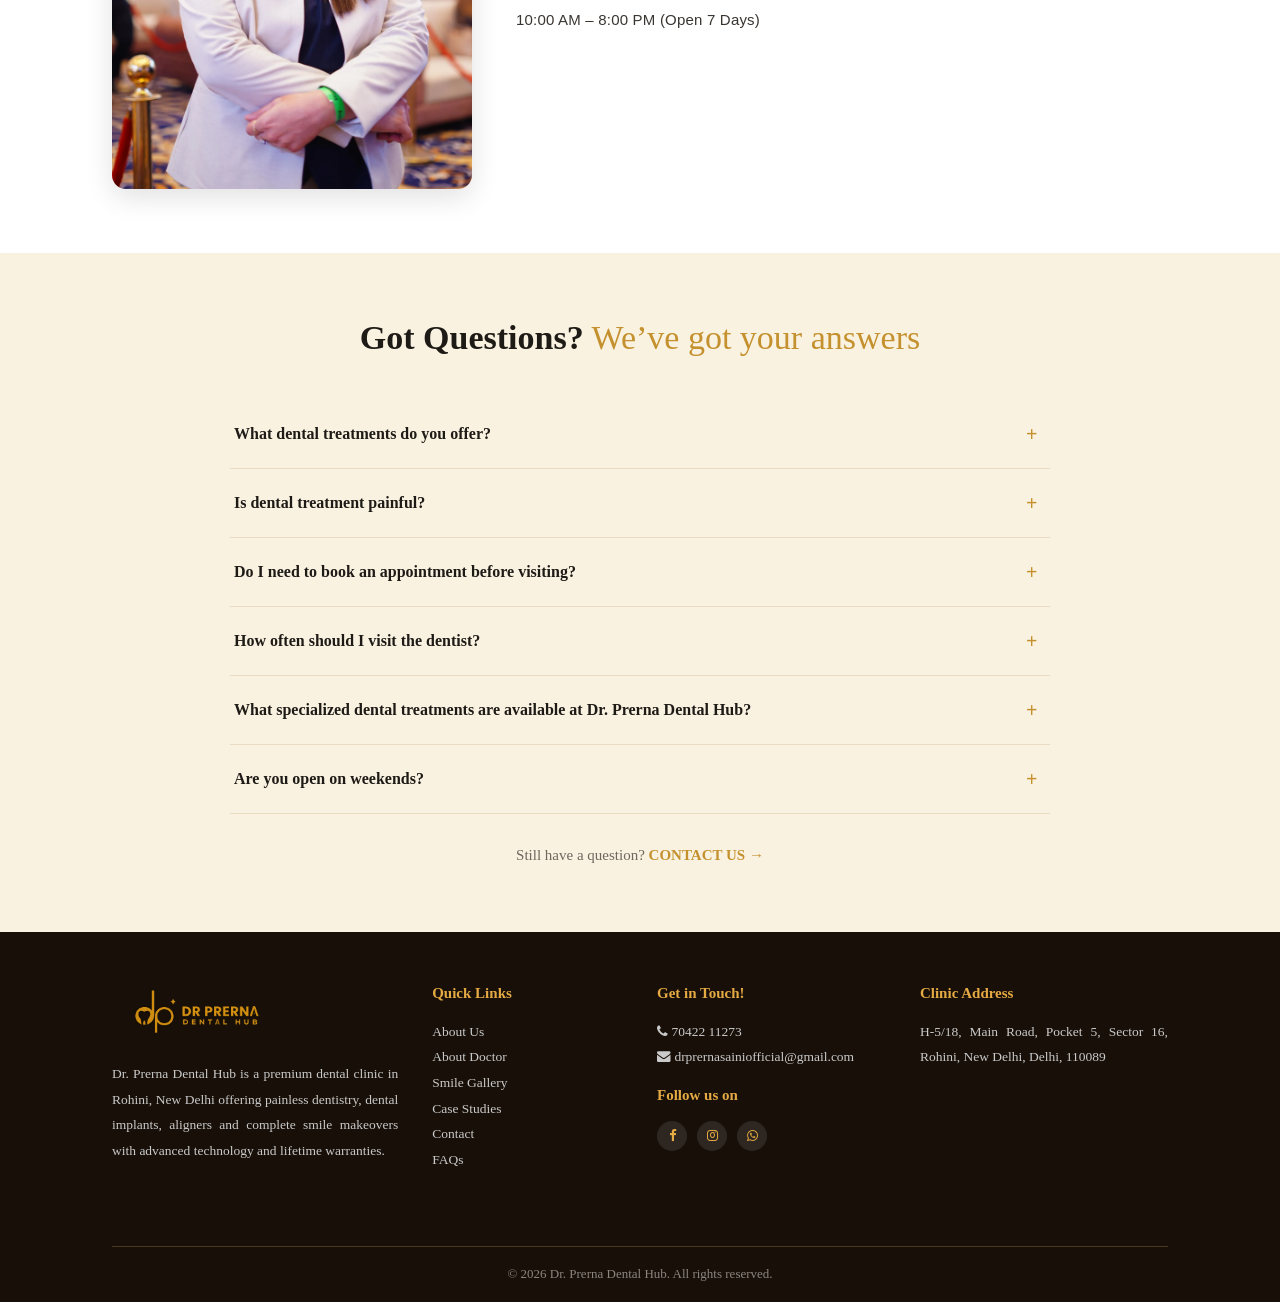
==== commit 776d86e8: "Drop the leading zero from the displayed phone number The trunk-prefix 0 is only meaningful when dia" ====
--- a/index.html
+++ b/index.html
@@ -829,7 +829,7 @@
                     </ul>
                     <div class="top-block clearfix">
                         <div class="apppoint-btn dropdown">
-                            <a href="tel:+917042211273" class="theme-btn btn-style-one callbtn"><span class="btn-title"><b><i class="fa fa-phone"></i> 070422 11273</b></span></a>
+                            <a href="tel:+917042211273" class="theme-btn btn-style-one callbtn"><span class="btn-title"><b><i class="fa fa-phone"></i> 70422 11273</b></span></a>
                             <a class="dropdown-icon" href="https://wa.me/917042211273" target="_blank" rel="noopener" aria-label="Chat with us on WhatsApp"><img src="assets/img/brand/icon-whatsapp.webp" alt="WhatsApp"/></a>
                             <button class="mobile-nav-toggler sd3-top-hamburger" aria-label="Open menu"><span class="icon flaticon-menu"></span></button>
                         </div>
@@ -1448,7 +1448,7 @@
                         <div>
                             <h4>Get in Touch!</h4>
                             <ul>
-                                <li><i class="fa fa-phone"></i> <a href="#">070422 11273</a></li>
+                                <li><i class="fa fa-phone"></i> <a href="tel:+917042211273">70422 11273</a></li>
                                 <li><i class="fa fa-envelope"></i> <a href="mailto:drprernasainiofficial@gmail.com">drprernasainiofficial@gmail.com</a></li>
                             </ul>
                             <h4 style="margin-top:16px;">Follow us on</h4>
